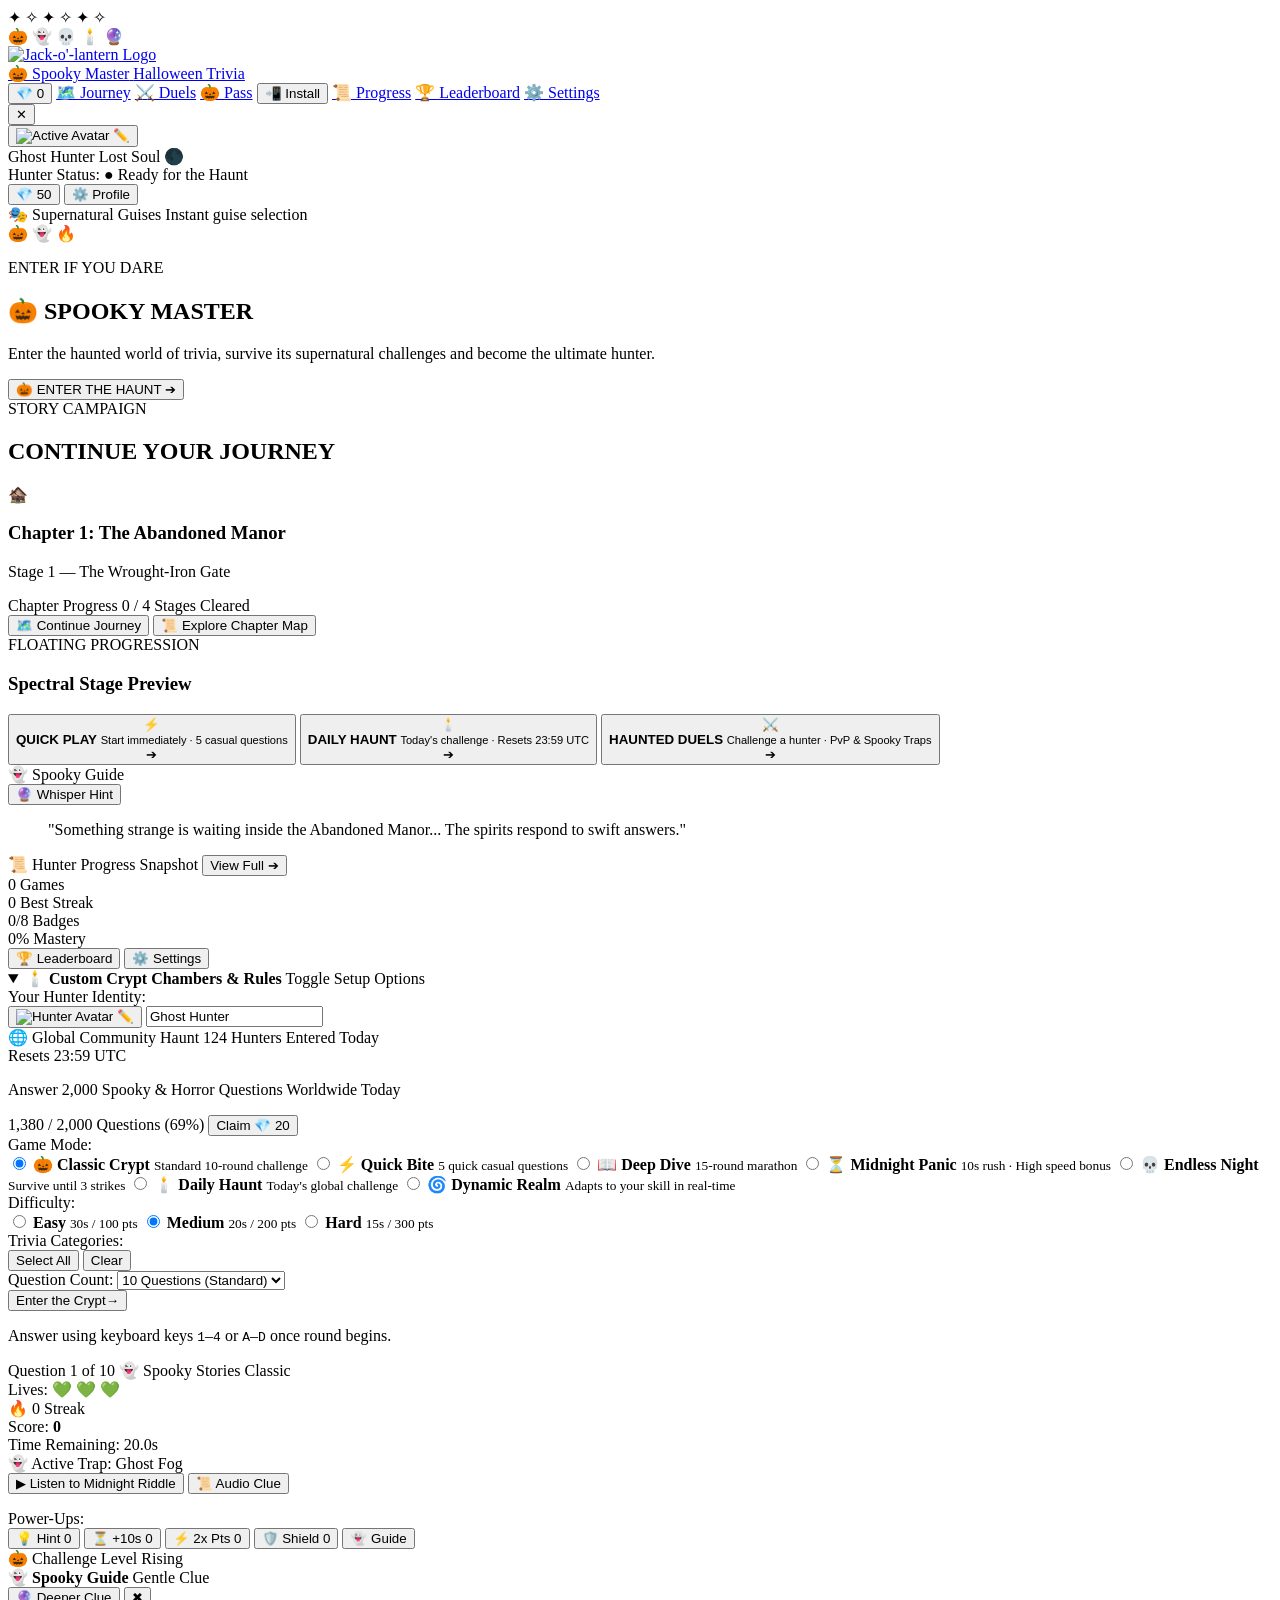
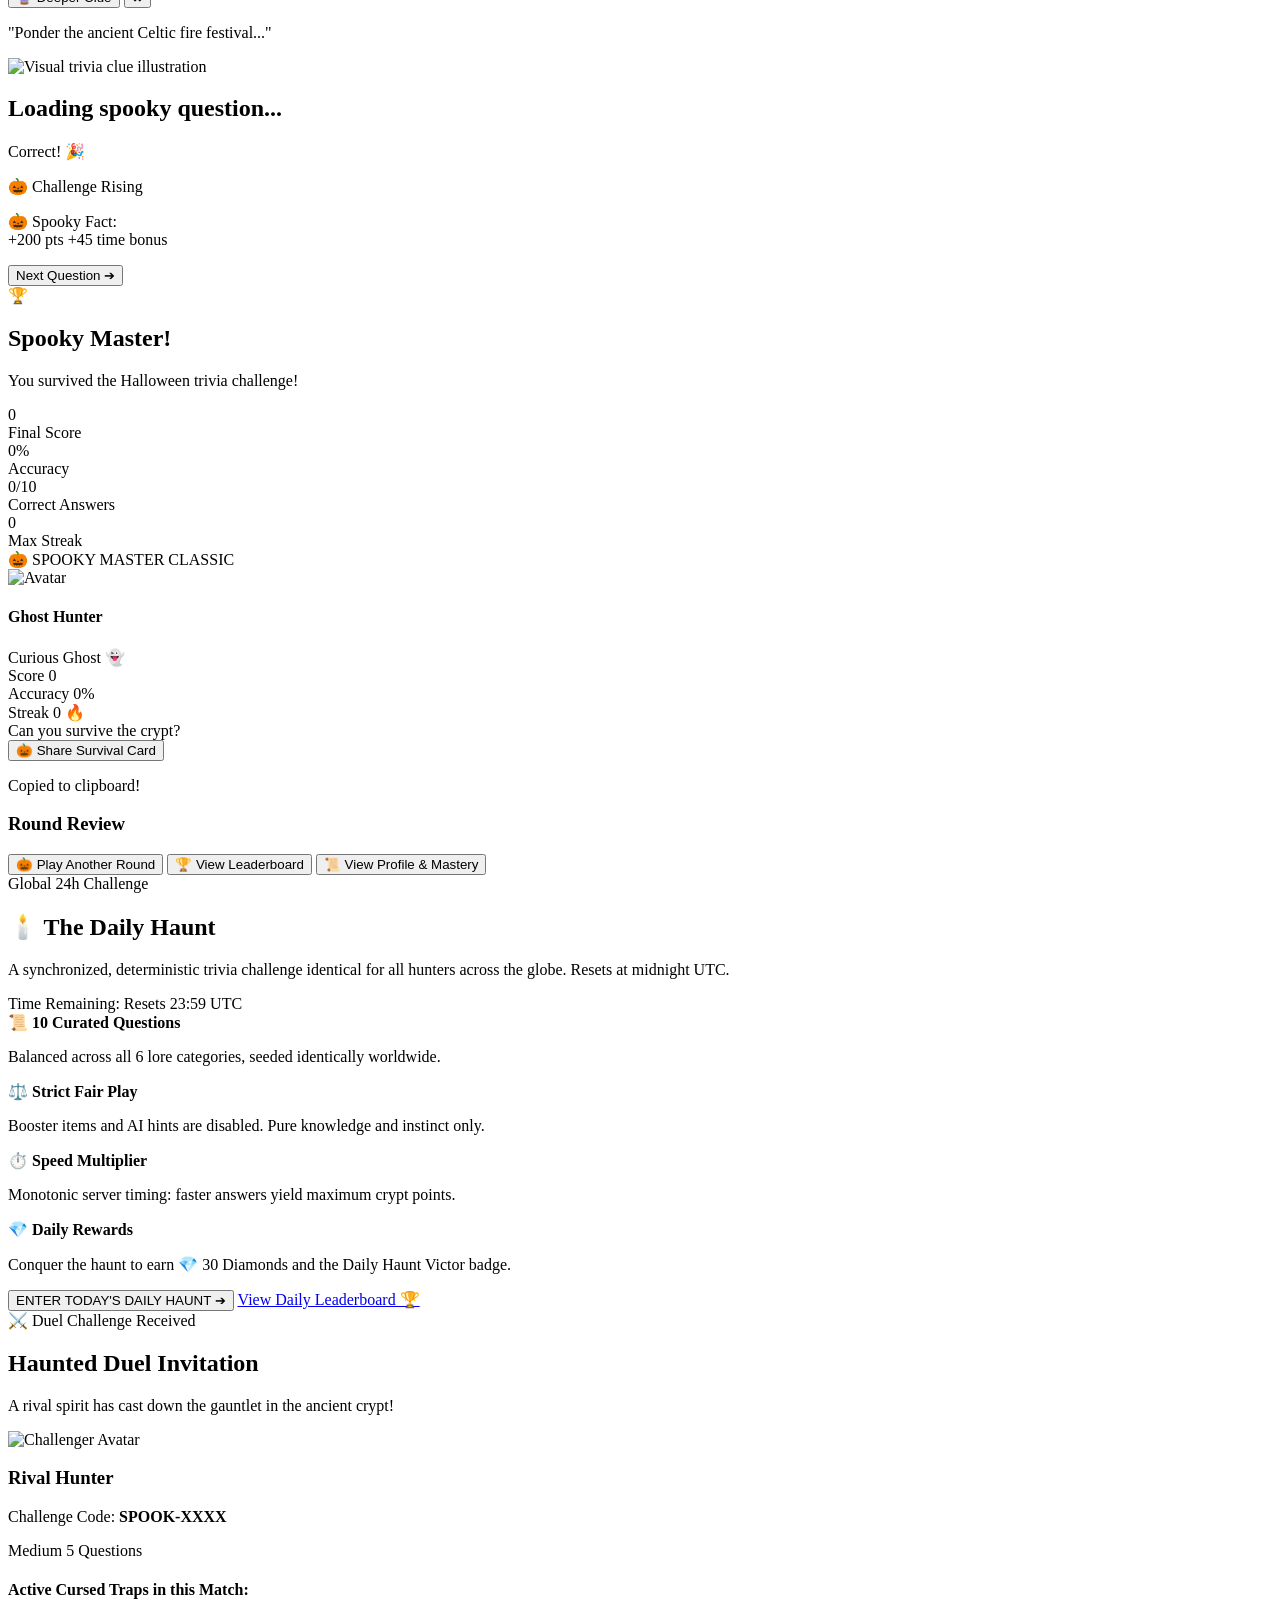
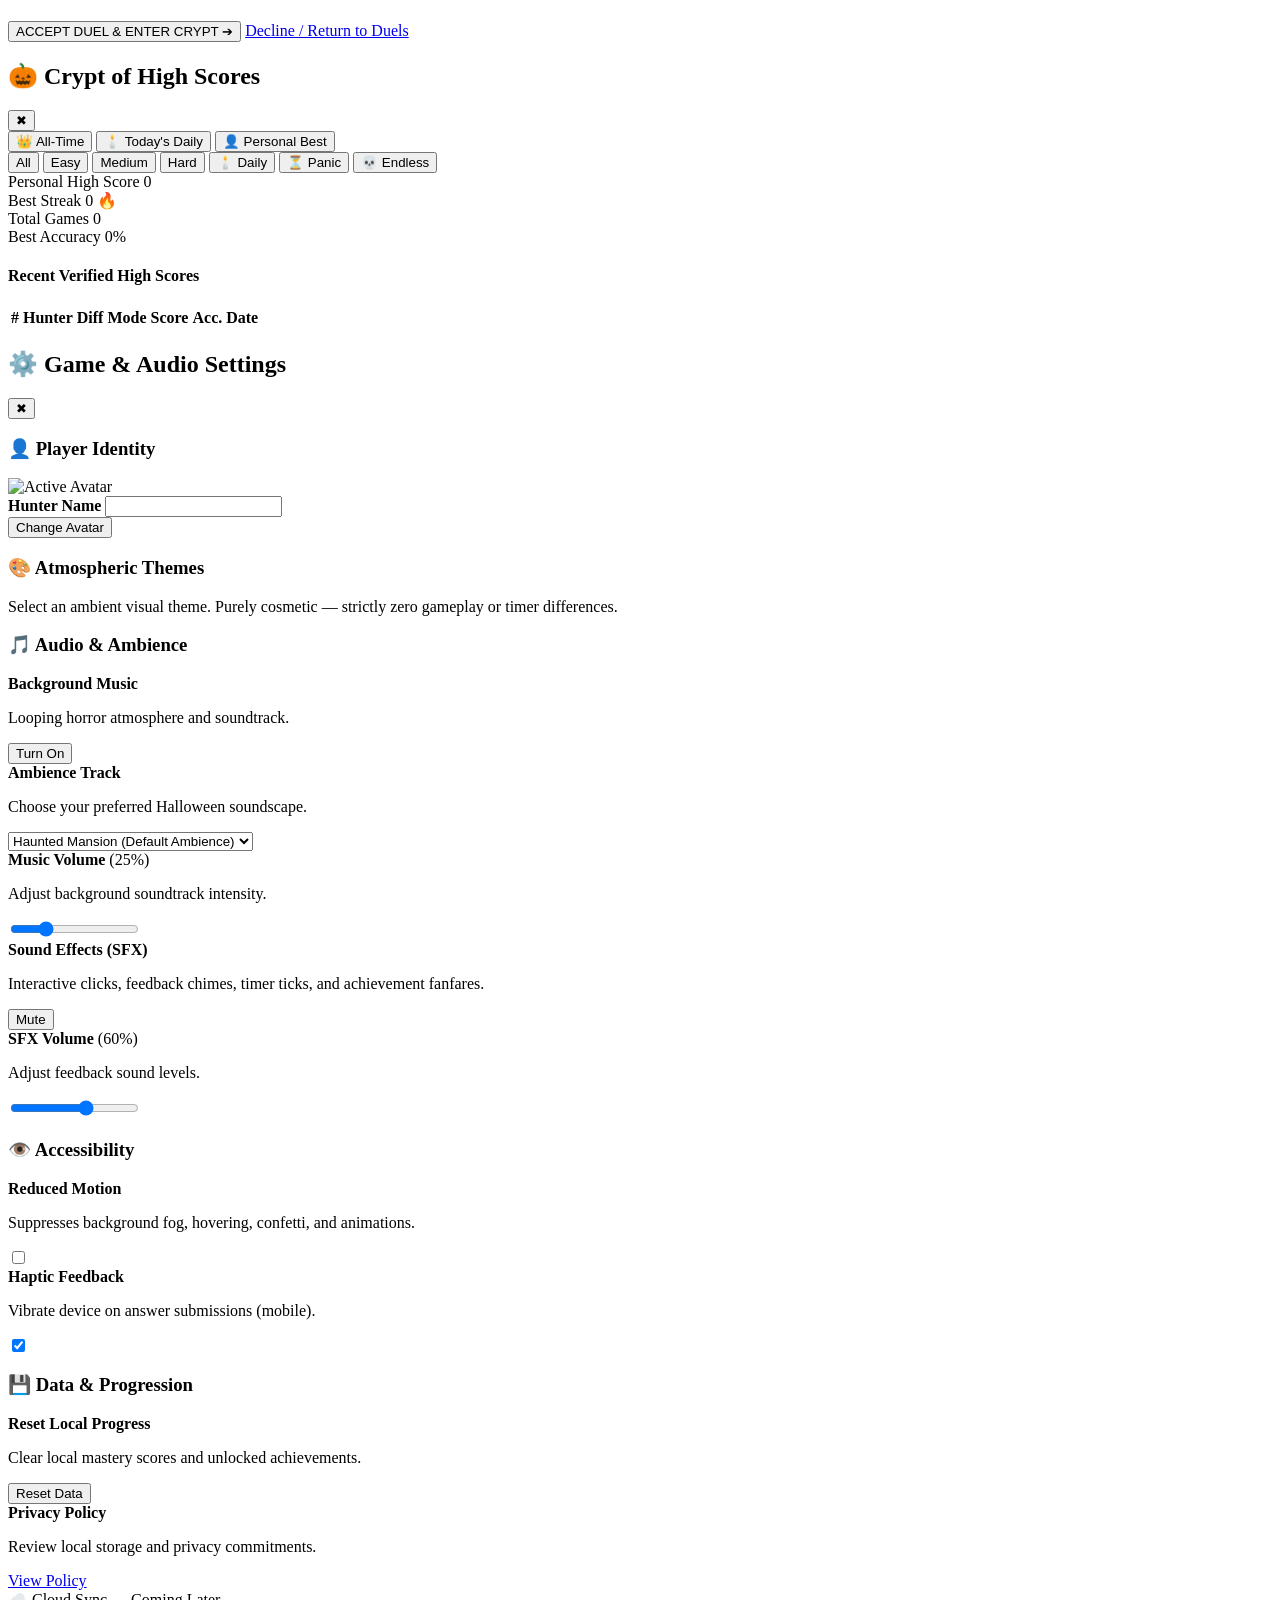
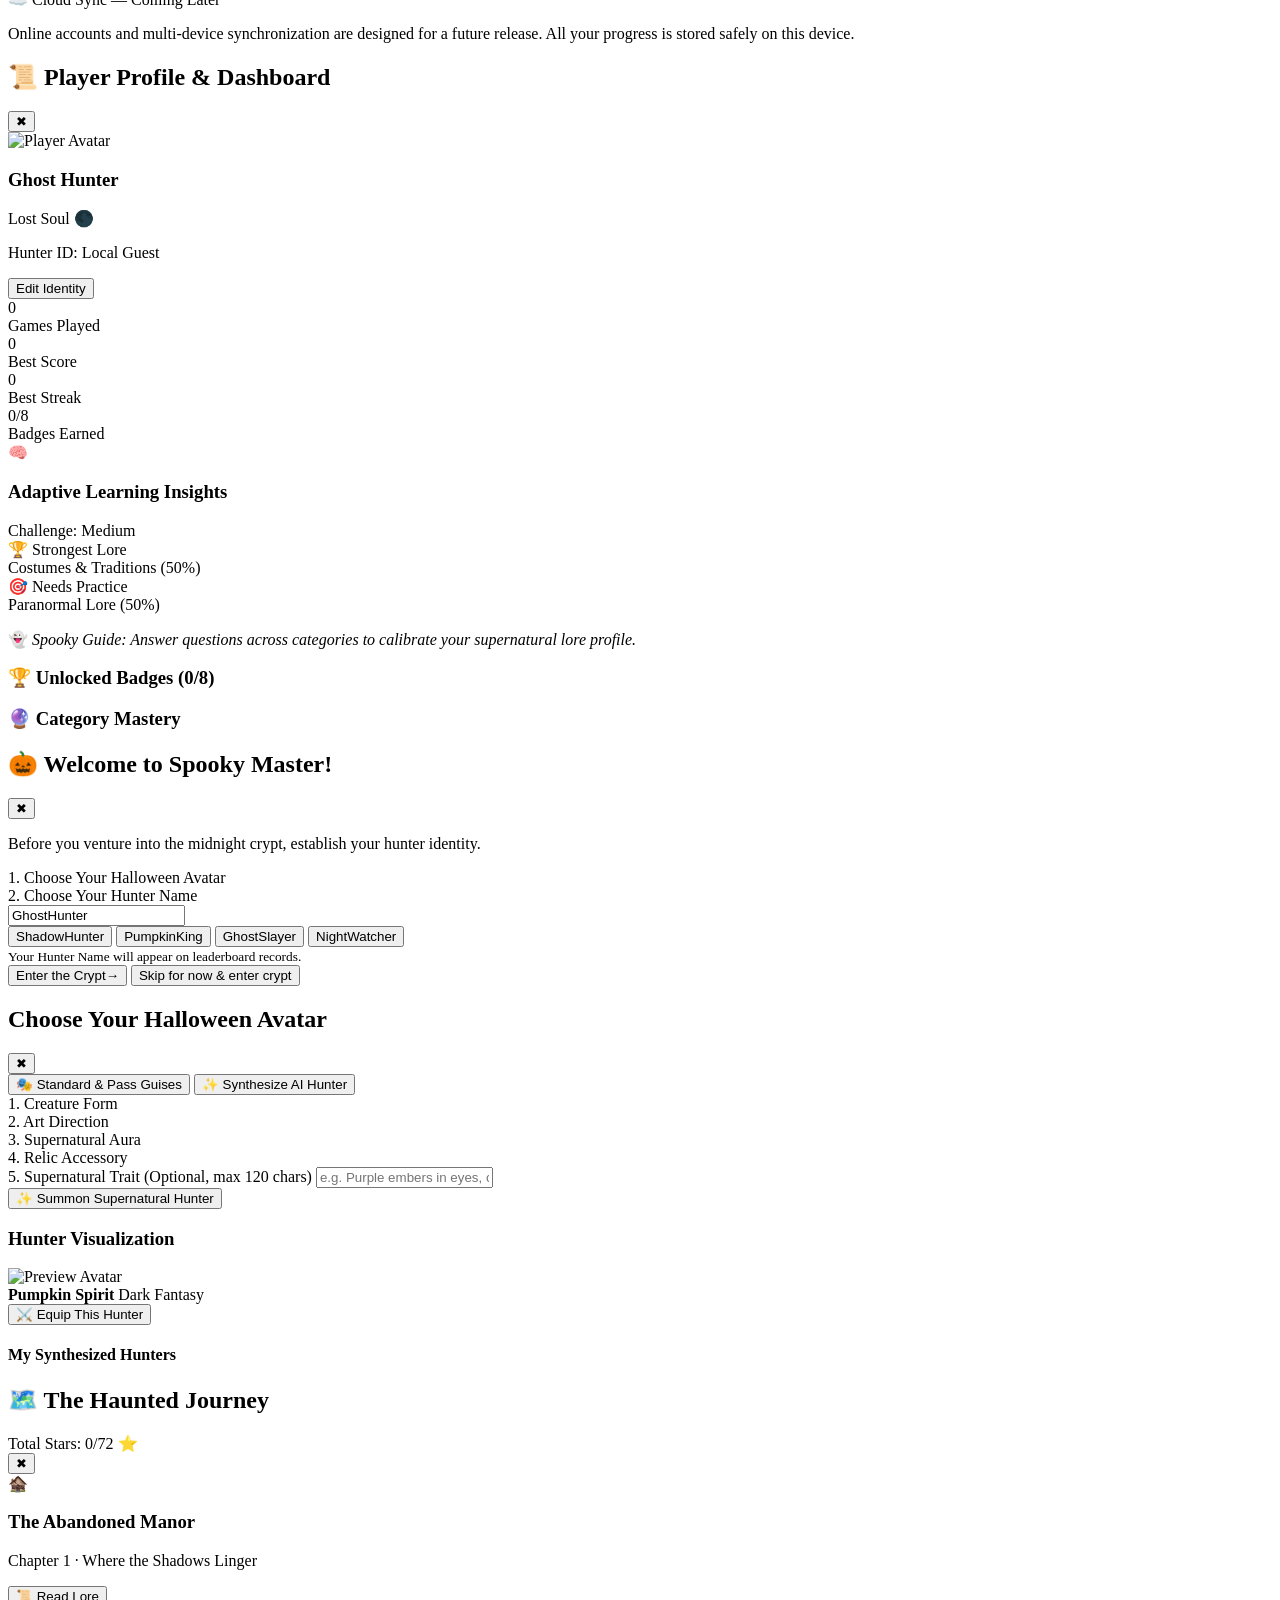
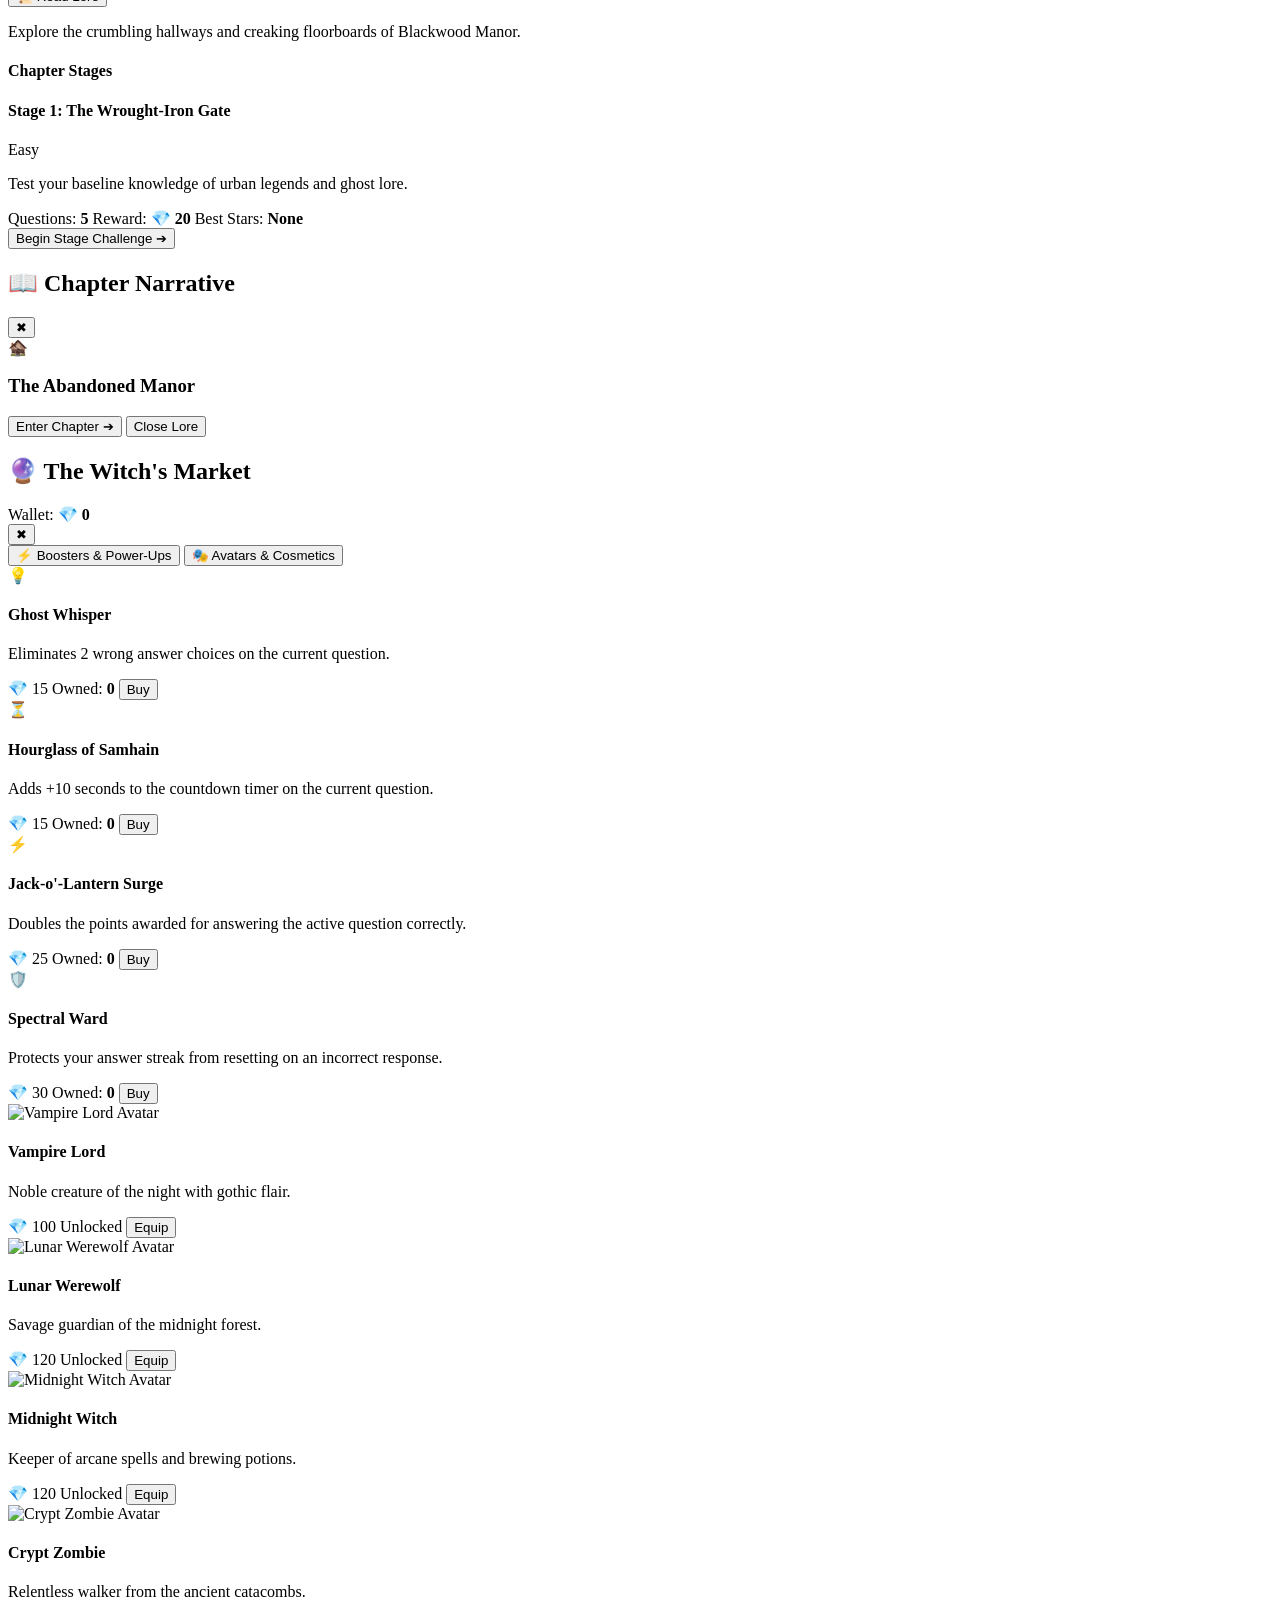
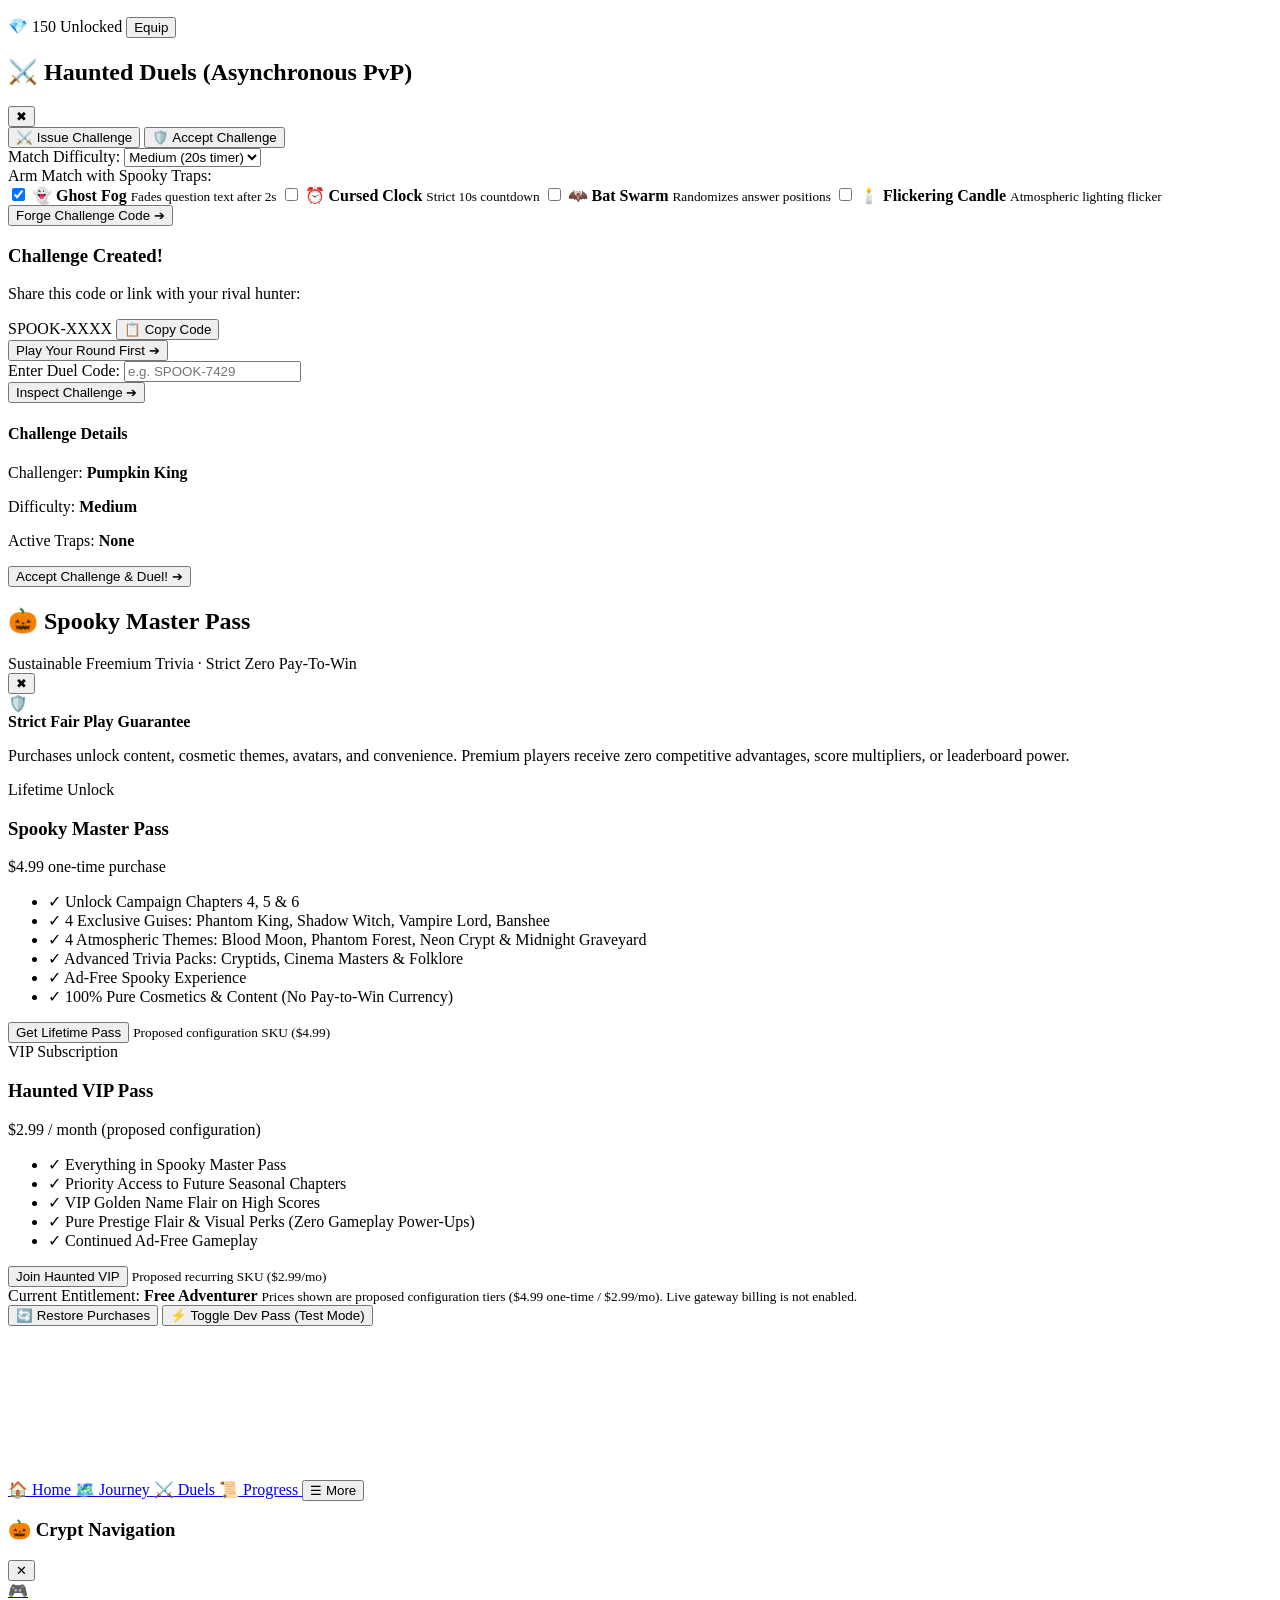
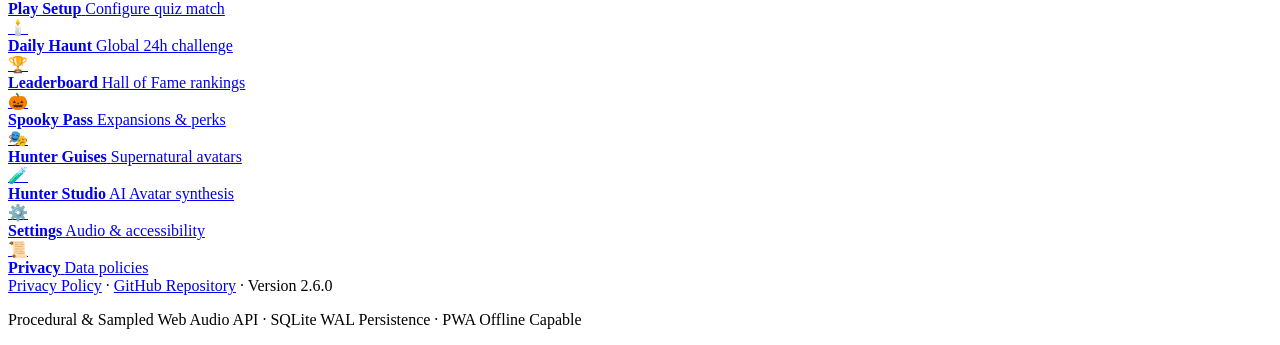
==== src/halloween_quiz/web/templates/index.html @ 7f53392e "feat(ui): add shared multi-page navigation shell and responsive bottom bar" ====
<!DOCTYPE html>
<html lang="en">
<head>
    <meta charset="UTF-8">
    <meta name="viewport" content="width=device-width, initial-scale=1.0">
    <title>Spooky Master 🎃 Halloween Quiz Challenge</title>
    <link rel="icon" href="/static/favicon.svg" type="image/svg+xml">
    <link rel="stylesheet" href="/static/style.css?v=20260924-spooky-master-v2.6.0">
    <link rel="manifest" href="/manifest.json">
    <meta name="theme-color" content="#ff7518">
    <meta name="description" content="Spooky Master - Test your Halloween, horror, and paranormal knowledge with multiple game modes, player profiles, achievements, and instant sound synthesis!">
</head>
<body>
    <!-- Subtle spooky background fog layer & Anti-gravity sky -->
    <div class="fog-wrap" aria-hidden="true">
        <div class="fog-layer fog-one"></div>
        <div class="fog-layer fog-two"></div>
    </div>

    <!-- Supernatural Anti-Gravity Atmospheric Environment (Pointer-events none) -->
    <div class="supernatural-env" aria-hidden="true">
        <div class="supernatural-moon-wrap">
            <div class="supernatural-moon">
                <div class="moon-crater c-1"></div>
                <div class="moon-crater c-2"></div>
                <div class="moon-crater c-3"></div>
            </div>
            <div class="moon-halo"></div>
        </div>
        <div class="haunted-skyline-silhouette"></div>
        <div class="anti-gravity-particles">
            <span class="particle p-1">✦</span>
            <span class="particle p-2">✧</span>
            <span class="particle p-3">✦</span>
            <span class="particle p-4">✧</span>
            <span class="particle p-5">✦</span>
            <span class="particle p-6">✧</span>
        </div>
        <div class="floating-objects">
            <span class="float-item float-item-1" aria-hidden="true">🎃</span>
            <span class="float-item float-item-2" aria-hidden="true">👻</span>
            <span class="float-item float-item-3" aria-hidden="true">💀</span>
            <span class="float-item float-item-4" aria-hidden="true">🕯️</span>
            <span class="float-item float-item-5" aria-hidden="true">🔮</span>
        </div>
    </div>

    <!-- Top Navigation Bar (Simplified) -->
    <header class="top-nav" role="banner">
        <a href="/" class="nav-branding" id="nav-branding-home" role="button" tabindex="0" title="Return to Home Screen" aria-label="Spooky Master Home" data-route="/">
            <img class="brand-mark" src="/static/logo.svg" alt="Jack-o'-lantern Logo" width="36" height="36">
            <div>
                <span class="brand-title">🎃 Spooky Master</span>
                <span class="brand-kicker">Halloween Trivia</span>
            </div>
        </a>
        <nav class="nav-actions" aria-label="Game navigation">
            <button id="btn-market-open" class="nav-btn nav-diamond-pill" title="Open The Witch's Market" aria-label="Diamonds and Market">💎 <span id="header-diamond-count">0</span></button>
            <a href="/journey" id="btn-campaign-nav" class="nav-btn" title="The Haunted Journey Campaign Map" aria-label="Campaign Journey" data-route="/journey">🗺️ Journey</a>
            <a href="/duels" id="btn-duels-nav" class="nav-btn" title="Haunted Duels PvP" aria-label="Haunted Duels" data-route="/duels">⚔️ Duels</a>
            <a href="/pass" id="btn-pass-nav" class="nav-btn nav-pass-pill" title="Spooky Master Pass" aria-label="Spooky Master Pass" data-route="/pass">🎃 Pass</a>
            <button id="btn-pwa-install" class="nav-btn hidden" title="Install Spooky Master App" aria-label="Install App">📲 Install</button>
            <a href="/progress" id="btn-mastery-open" class="nav-btn" title="View Player Profile & Progress" aria-label="View Progress" data-route="/progress">📜 Progress</a>
            <a href="/leaderboard" id="btn-leaderboard-open" class="nav-btn" title="View High Scores" aria-label="View Leaderboard" data-route="/leaderboard">🏆 Leaderboard</a>
            <a href="/settings" id="btn-settings-open" class="nav-btn" title="Settings & Preferences" aria-label="Settings" data-route="/settings">⚙️ Settings</a>
        </nav>
    </header>

    <main class="container" role="main">
        <!-- In-app Notification Banner (Replaces raw alerts) -->
        <div id="app-notice" class="app-notice hidden" role="alert" aria-live="assertive">
            <span id="app-notice-text"></span>
            <button id="btn-notice-dismiss" class="btn-notice-close" aria-label="Dismiss notice">✕</button>
        </div>

        <!-- SCREEN 1: SETUP / HAUNTED GAME LOBBY -->
        <section id="screen-start" class="game-screen active" aria-labelledby="start-title">
            <div class="lobby-wrapper">

                <!-- 1. RETURNING PLAYER IDENTITY BAR -->
                <div class="lobby-identity-banner" id="lobby-identity-banner">
                    <div class="lobby-identity-profile">
                        <button type="button" id="btn-lobby-avatar" class="lobby-avatar-orb" title="Click to customize your hunter avatar" aria-label="Hunter Avatar: Click to customize">
                            <img id="lobby-avatar-img" class="lobby-avatar-img" src="/static/avatars/pumpkin_hunter.svg" alt="Active Avatar" width="56" height="56">
                            <span class="lobby-avatar-float-ring" aria-hidden="true"></span>
                            <span class="lobby-avatar-edit-badge" aria-hidden="true">✏️</span>
                        </button>
                        <div class="lobby-identity-text">
                            <div class="lobby-identity-name-row">
                                <span id="lobby-player-name" class="lobby-hunter-name">Ghost Hunter</span>
                                <span id="lobby-player-tier" class="badge badge-tier">Lost Soul 🌑</span>
                            </div>
                            <span class="lobby-hunter-sub">Hunter Status: <span class="status-online">● Ready for the Haunt</span></span>
                        </div>
                    </div>
                    <div class="lobby-identity-actions">
                        <button type="button" id="lobby-diamonds-pill" class="lobby-diamond-badge" title="The Witch's Market Wallet" aria-label="Diamonds balance: click to open market">
                            💎 <span id="lobby-diamond-count">50</span>
                        </button>
                        <button type="button" id="btn-lobby-edit-profile" class="btn-ghost-sm" title="Edit hunter profile">⚙️ Profile</button>
                    </div>

                    <!-- Mini Floating Avatar Guises Dock -->
                    <div class="lobby-avatar-carousel-wrap">
                        <div class="avatar-carousel-header">
                            <span class="avatar-carousel-title">🎭 Supernatural Guises</span>
                            <span class="avatar-carousel-sub">Instant guise selection</span>
                        </div>
                        <div class="lobby-avatar-carousel" id="lobby-avatar-carousel" role="radiogroup" aria-label="Quick Select Hunter Avatar">
                            <!-- Populated dynamically with 8 spooky avatars -->
                        </div>
                    </div>
                </div>

                <!-- 2. OPENING HERO SECTION -->
                <header class="lobby-hero" id="lobby-hero-entrance">
                    <div class="lobby-floating-emblem" aria-hidden="true">
                        <div class="emblem-orb">
                            <span class="emblem-icon">🎃</span>
                            <span class="emblem-ghost-orbit">👻</span>
                            <span class="emblem-flame-orbit">🔥</span>
                        </div>
                        <div class="orbit-glow-ring ring-one"></div>
                        <div class="orbit-glow-ring ring-two"></div>
                    </div>
                    <p class="lobby-eyebrow">ENTER IF YOU DARE</p>
                    <h1 id="start-title" class="lobby-hero-title">🎃 SPOOKY MASTER</h1>
                    <p class="lobby-hero-subtitle">
                        Enter the haunted world of trivia, survive its supernatural challenges and become the ultimate hunter.
                    </p>
                    <div class="lobby-hero-cta-wrap">
                        <button type="button" id="btn-enter-the-haunt" class="btn-cta btn-enter-haunt" aria-label="Enter the Haunt">
                            <span class="btn-cta-glimmer" aria-hidden="true"></span>
                            <span class="btn-cta-text">🎃 ENTER THE HAUNT</span>
                            <span class="btn-cta-arrow" aria-hidden="true">➔</span>
                        </button>
                    </div>
                </header>

                <!-- 3. MAIN GAME LOBBY CENTERPIECE (2-Column Grid on Desktop, Stack on Mobile) -->
                <div class="lobby-centerpiece-grid">
                    
                    <!-- LEFT COLUMN: THE HAUNTED JOURNEY (CAMPAIGN PROGRESSION & FLOATING MAP) -->
                    <div class="lobby-journey-column">
                        <!-- Continue Journey Card -->
                        <div class="lobby-card lobby-journey-card" id="lobby-journey-card">
                            <div class="lobby-card-header">
                                <span class="lobby-card-badge">STORY CAMPAIGN</span>
                                <h2 id="lobby-journey-heading" class="lobby-card-heading">CONTINUE YOUR JOURNEY</h2>
                            </div>
                            <div class="lobby-journey-details">
                                <div class="journey-ch-icon" id="lobby-journey-icon">🏚️</div>
                                <div class="journey-ch-meta">
                                    <h3 id="lobby-journey-chapter" class="journey-ch-title">Chapter 1: The Abandoned Manor</h3>
                                    <p id="lobby-journey-stage" class="journey-st-title">Stage 1 — The Wrought-Iron Gate</p>
                                </div>
                            </div>
                            <!-- Progress Bar -->
                            <div class="lobby-journey-progress-box">
                                <div class="journey-progress-labels">
                                    <span class="journey-prog-label">Chapter Progress</span>
                                    <span id="lobby-journey-progress-text" class="journey-prog-val">0 / 4 Stages Cleared</span>
                                </div>
                                <div class="journey-track">
                                    <div id="lobby-journey-bar-fill" class="journey-bar-fill" style="width: 0%;"></div>
                                </div>
                            </div>
                            <!-- Action Buttons -->
                            <div class="lobby-journey-actions">
                                <button type="button" id="btn-lobby-continue-journey" class="btn-cta btn-continue-primary" aria-label="Continue Haunted Journey">
                                    <span>🗺️ Continue Journey</span>
                                </button>
                                <button type="button" id="btn-hero-journey" class="btn-secondary btn-explore-map" aria-label="Explore Chapter Map">
                                    <span>📜 Explore Chapter Map</span>
                                </button>
                            </div>
                        </div>

                        <!-- Dynamic Stage Progression Map Preview -->
                        <div class="lobby-card lobby-map-card" id="lobby-map-preview-card">
                            <div class="lobby-card-header">
                                <span class="lobby-card-badge">FLOATING PROGRESSION</span>
                                <h3 class="lobby-card-subheading">Spectral Stage Preview</h3>
                            </div>
                            <div class="floating-stage-map" id="lobby-stage-progression-map" role="list" aria-label="Dynamic Chapter Progression Map">
                                <!-- Populated dynamically with supernatural floating nodes -->
                            </div>
                        </div>
                    </div>

                    <!-- RIGHT COLUMN: QUICK ACTIONS, GAME GUIDE & SNAPSHOT -->
                    <div class="lobby-actions-column">
                        <!-- Quick Action Game Cards -->
                        <div class="lobby-quick-cards-group">
                            <button type="button" id="btn-lobby-quick-play" class="lobby-quick-card card-quick-play" aria-label="Quick Play: 5 fast questions">
                                <span class="quick-icon">⚡</span>
                                <div class="quick-content">
                                    <strong>QUICK PLAY</strong>
                                    <small>Start immediately · 5 casual questions</small>
                                </div>
                                <span class="quick-arrow" aria-hidden="true">➔</span>
                            </button>

                            <button type="button" id="btn-lobby-daily-haunt" class="lobby-quick-card card-daily-haunt" aria-label="Daily Haunt: Today's global challenge">
                                <span class="quick-icon">🕯️</span>
                                <div class="quick-content">
                                    <strong>DAILY HAUNT</strong>
                                    <small>Today's challenge · Resets 23:59 UTC</small>
                                </div>
                                <span class="quick-arrow" aria-hidden="true">➔</span>
                            </button>

                            <button type="button" id="btn-lobby-duels" class="lobby-quick-card card-duels" aria-label="Haunted Duels: Challenge a hunter">
                                <span class="quick-icon">⚔️</span>
                                <div class="quick-content">
                                    <strong>HAUNTED DUELS</strong>
                                    <small>Challenge a hunter · PvP & Spooky Traps</small>
                                </div>
                                <span class="quick-arrow" aria-hidden="true">➔</span>
                            </button>
                        </div>

                        <!-- Atmospheric Spooky Guide -->
                        <div class="lobby-card lobby-guide-card" id="lobby-guide-box">
                            <div class="guide-top-row">
                                <div class="guide-title-box">
                                    <span class="guide-ghost-avatar" aria-hidden="true">👻</span>
                                    <span class="guide-name">Spooky Guide</span>
                                </div>
                                <button type="button" id="btn-guide-next-hint" class="btn-guide-next" title="Whisper another supernatural hint" aria-label="Whisper another supernatural hint">
                                    🔮 Whisper Hint
                                </button>
                            </div>
                            <blockquote class="guide-quote-box">
                                <p id="lobby-guide-quote" class="guide-quote-text">
                                    "Something strange is waiting inside the Abandoned Manor... The spirits respond to swift answers."
                                </p>
                            </blockquote>
                        </div>

                        <!-- Compact Progress Snapshot -->
                        <div class="lobby-card lobby-snapshot-card" id="lobby-progress-snapshot">
                            <div class="snapshot-header">
                                <span class="snapshot-title">📜 Hunter Progress Snapshot</span>
                                <button type="button" id="btn-lobby-progress" class="btn-ghost-sm" aria-label="View complete hunter profile">View Full ➔</button>
                            </div>
                            <div class="snapshot-grid">
                                <div class="snapshot-stat">
                                    <span id="lobby-stat-games" class="stat-num">0</span>
                                    <span class="stat-lbl">Games</span>
                                </div>
                                <div class="snapshot-stat">
                                    <span id="lobby-stat-streak" class="stat-num">0</span>
                                    <span class="stat-lbl">Best Streak</span>
                                </div>
                                <div class="snapshot-stat">
                                    <span id="lobby-stat-badges" class="stat-num">0/8</span>
                                    <span class="stat-lbl">Badges</span>
                                </div>
                                <div class="snapshot-stat">
                                    <span id="lobby-stat-mastery" class="stat-num">0%</span>
                                    <span class="stat-lbl">Mastery</span>
                                </div>
                            </div>
                        </div>

                        <!-- Secondary Navigation Pills -->
                        <div class="lobby-nav-pills">
                            <button type="button" id="btn-lobby-leaderboard" class="lobby-nav-pill">🏆 Leaderboard</button>
                            <button type="button" id="btn-lobby-settings" class="lobby-nav-pill">⚙️ Settings</button>
                        </div>
                    </div>
                </div>

                <!-- 4. CUSTOM CRYPT CHAMBERS & RULES SETUP -->
                <details id="crypt-custom-chamber" class="crypt-custom-chamber" open>
                    <summary class="crypt-custom-summary">
                        <span class="summary-left">
                            <span class="summary-icon" aria-hidden="true">🕯️</span>
                            <strong>Custom Crypt Chambers & Rules</strong>
                        </span>
                        <span class="summary-toggle-pill">Toggle Setup Options</span>
                    </summary>

                    <div class="card setup-card crypt-inner-card">
                        <form id="form-start-quiz" class="setup-form" novalidate>
                            <div class="form-group">
                                <label for="player-name">Your Hunter Identity:</label>
                                <div class="hunter-identity-input-wrap">
                                    <button type="button" id="btn-start-change-avatar" class="btn-avatar-badge" title="Click to change your avatar">
                                        <img id="start-avatar-img" class="hunter-avatar-badge" src="/static/avatars/pumpkin_hunter.svg" alt="Hunter Avatar" width="40" height="40">
                                        <span class="avatar-edit-icon" aria-hidden="true">✏️</span>
                                    </button>
                                    <input type="text" id="player-name" name="player_name" class="stone-input" maxlength="30" value="Ghost Hunter" required placeholder="Carve your spooky nickname" autocomplete="nickname">
                                </div>
                            </div>

                            <!-- Daily Community Haunt Widget -->
                            <div class="community-haunt-widget" id="community-haunt-widget">
                                <div class="community-widget-top">
                                    <div class="community-header-left">
                                        <span class="community-badge-pill">🌐 Global Community Haunt</span>
                                        <span class="community-active-players" id="comm-players-count">124 Hunters Entered Today</span>
                                    </div>
                                    <span class="community-countdown" id="comm-countdown-timer">Resets 23:59 UTC</span>
                                </div>
                                <p class="community-goal-desc" id="comm-goal-title">Answer 2,000 Spooky & Horror Questions Worldwide Today</p>
                                <div class="community-progress-track">
                                    <div id="comm-progress-bar" class="community-progress-fill" style="width: 69%;"></div>
                                </div>
                                <div class="community-widget-bottom">
                                    <span class="community-progress-stats" id="comm-progress-stats">1,380 / 2,000 Questions (69%)</span>
                                    <button type="button" id="btn-claim-community" class="btn-claim-diamonds hidden">Claim 💎 20</button>
                                </div>
                            </div>

                <!-- Game Mode Selection -->
                <div class="form-group">
                    <label id="mode-label">Game Mode:</label>
                    <div class="mode-options" role="radiogroup" aria-labelledby="mode-label">
                        <label class="mode-chip">
                            <input type="radio" name="mode" value="classic" checked>
                            <span class="mode-content">
                                <strong>🎃 Classic Crypt</strong>
                                <small>Standard 10-round challenge</small>
                            </span>
                        </label>
                        <label class="mode-chip">
                            <input type="radio" name="mode" value="quick">
                            <span class="mode-content">
                                <strong>⚡ Quick Bite</strong>
                                <small>5 quick casual questions</small>
                            </span>
                        </label>
                        <label class="mode-chip">
                            <input type="radio" name="mode" value="deep">
                            <span class="mode-content">
                                <strong>📖 Deep Dive</strong>
                                <small>15-round marathon</small>
                            </span>
                        </label>
                        <label class="mode-chip">
                            <input type="radio" name="mode" value="panic">
                            <span class="mode-content">
                                <strong>⏳ Midnight Panic</strong>
                                <small>10s rush · High speed bonus</small>
                            </span>
                        </label>
                        <label class="mode-chip">
                            <input type="radio" name="mode" value="endless">
                            <span class="mode-content">
                                <strong>💀 Endless Night</strong>
                                <small>Survive until 3 strikes</small>
                            </span>
                        </label>
                        <label class="mode-chip">
                            <input type="radio" name="mode" value="daily">
                            <span class="mode-content">
                                <strong>🕯️ Daily Haunt</strong>
                                <small id="daily-badge-countdown">Today's global challenge</small>
                            </span>
                        </label>
                        <label class="mode-chip">
                            <input type="radio" name="mode" value="adaptive">
                            <span class="mode-content">
                                <strong>🌀 Dynamic Realm</strong>
                                <small>Adapts to your skill in real-time</small>
                            </span>
                        </label>
                    </div>
                </div>

                    <!-- Difficulty Selection -->
                    <div class="form-group">
                        <label id="diff-label">Difficulty:</label>
                        <div class="difficulty-options" role="radiogroup" aria-labelledby="diff-label">
                            <label class="diff-chip">
                                <input type="radio" name="difficulty" value="easy">
                                <span class="diff-content">
                                    <strong>Easy</strong>
                                    <small>30s / 100 pts</small>
                                </span>
                            </label>
                            <label class="diff-chip">
                                <input type="radio" name="difficulty" value="medium" checked>
                                <span class="diff-content">
                                    <strong>Medium</strong>
                                    <small>20s / 200 pts</small>
                                </span>
                            </label>
                            <label class="diff-chip">
                                <input type="radio" name="difficulty" value="hard">
                                <span class="diff-content">
                                    <strong>Hard</strong>
                                    <small>15s / 300 pts</small>
                                </span>
                            </label>
                        </div>
                    </div>

                    <!-- Trivia Categories (Pressable Interactive Cards) -->
                    <div class="form-group">
                        <div class="category-header-wrap">
                            <label id="cat-label">Trivia Categories:</label>
                            <div class="cat-quick-actions">
                                <button type="button" id="btn-select-all-cats" class="btn-cat-action btn-select-all" aria-label="Select all trivia categories">Select All</button>
                                <button type="button" id="btn-clear-cats" class="btn-cat-action btn-clear-all" aria-label="Clear all trivia categories">Clear</button>
                            </div>
                        </div>
                        <div id="category-picker" class="category-grid" aria-labelledby="cat-label">
                            <!-- Populated dynamically via JS / server fallback -->
                        </div>
                    </div>

                    <!-- Question Count Selection (Hidden in Quick, Deep, Endless, Daily) -->
                    <div class="form-row" id="wrap-num-questions">
                        <div class="form-group half">
                            <label for="num-questions">Question Count:</label>
                            <select id="num-questions" name="num_questions" class="select-styled">
                                <option value="5">5 Questions</option>
                                <option value="10" selected>10 Questions (Standard)</option>
                                <option value="15">15 Questions</option>
                                <option value="20">20 Questions</option>
                            </select>
                        </div>
                    </div>

                    <button type="submit" id="btn-start" class="btn-cta">
                        <span>Enter the Crypt</span><span aria-hidden="true">→</span>
                    </button>
                    <p class="keyboard-hint">Answer using keyboard keys <kbd>1</kbd>–<kbd>4</kbd> or <kbd>A</kbd>–<kbd>D</kbd> once round begins.</p>
                </form>
                    </div>
                </details>
            </div>
        </section>

        <!-- SCREEN 2: ACTIVE QUIZ -->
        <section id="screen-quiz" class="game-screen" aria-labelledby="question-text">
            <div class="card quiz-card">
                <!-- Status HUD -->
                <div class="quiz-hud">
                    <div class="hud-item progress-indicator">
                        <span id="q-counter">Question 1 of 10</span>
                        <span id="q-category-badge" class="badge">👻 Spooky Stories</span>
                        <span id="q-mode-badge" class="badge badge-mode">Classic</span>
                    </div>

                    <!-- Endless Mode Strikes HUD -->
                    <div id="hud-strikes" class="hud-item strikes-box hidden" title="Strikes Remaining">
                        <span class="strikes-label">Lives:</span>
                        <span id="strike-icons" class="strike-icons" aria-label="3 lives remaining">💚 💚 💚</span>
                    </div>

                    <div class="hud-item streak-box" id="streak-indicator" title="Current streak">
                        <span class="streak-flame" aria-hidden="true">🔥</span>
                        <span id="streak-count">0 Streak</span>
                    </div>

                    <div class="hud-item score-indicator">
                        <span>Score:</span>
                        <strong id="live-score">0</strong>
                    </div>
                </div>

                <!-- Smooth Countdown Bar -->
                <div class="timer-container" aria-live="polite">
                    <div class="timer-info">
                        <span class="timer-label">Time Remaining:</span>
                        <span id="timer-display" class="timer-num">20.0s</span>
                    </div>
                    <div class="progress-track">
                        <div id="timer-bar" class="progress-fill" style="width: 100%;"></div>
                    </div>
                </div>

                <!-- Active Duel Trap Banner -->
                <div id="duel-trap-banner" class="duel-trap-banner hidden" role="status">
                    <span id="duel-trap-icon" class="trap-icon">👻</span>
                    <span id="duel-trap-text">Active Trap: Ghost Fog</span>
                </div>

                <!-- Audio Riddle Synthesizer & Player Panel -->
                <div id="audio-riddle-panel" class="audio-riddle-panel hidden">
                    <div class="audio-wave-visualizer" id="audio-wave-visualizer" aria-hidden="true">
                        <span class="wave-bar"></span><span class="wave-bar"></span>
                        <span class="wave-bar"></span><span class="wave-bar"></span>
                        <span class="wave-bar"></span><span class="wave-bar"></span>
                        <span class="wave-bar"></span><span class="wave-bar"></span>
                    </div>
                    <div class="audio-riddle-controls">
                        <button type="button" id="btn-play-riddle-clip" class="btn-primary btn-play-audio">
                            <span id="riddle-audio-icon">▶</span> <span id="riddle-audio-label">Listen to Midnight Riddle</span>
                        </button>
                        <button type="button" id="btn-toggle-transcript" class="btn-secondary btn-sm" aria-expanded="false">
                            📜 Audio Clue
                        </button>
                    </div>
                    <div id="riddle-accessible-transcript" class="riddle-transcript-box hidden" role="region" aria-label="Accessible audio description">
                        <p id="riddle-transcript-text"></p>
                    </div>
                </div>

                <!-- In-Game Booster Power-Ups HUD -->
                <div class="booster-hud-bar" id="booster-hud-bar" role="toolbar" aria-label="Booster power-ups">
                    <span class="booster-hud-label">Power-Ups:</span>
                    <div class="booster-buttons">
                        <button type="button" id="booster-hint" class="btn-booster" title="Eliminate 2 incorrect choices" aria-label="Use Hint Booster">
                            <span class="booster-icon">💡</span>
                            <span class="booster-name">Hint</span>
                            <span class="booster-badge" id="count-booster-hint">0</span>
                        </button>
                        <button type="button" id="booster-time" class="btn-booster" title="+10s countdown extension" aria-label="Use Time Extension Booster">
                            <span class="booster-icon">⏳</span>
                            <span class="booster-name">+10s</span>
                            <span class="booster-badge" id="count-booster-time">0</span>
                        </button>
                        <button type="button" id="booster-double" class="btn-booster" title="Double points for this question" aria-label="Use Double Points Booster">
                            <span class="booster-icon">⚡</span>
                            <span class="booster-name">2x Pts</span>
                            <span class="booster-badge" id="count-booster-double">0</span>
                        </button>
                        <button type="button" id="booster-shield" class="btn-booster" title="Protect streak against one wrong answer" aria-label="Use Spooky Shield Booster">
                            <span class="booster-icon">🛡️</span>
                            <span class="booster-name">Shield</span>
                            <span class="booster-badge" id="count-booster-shield">0</span>
                        </button>
                        <button type="button" id="btn-ask-spooky-guide" class="btn-booster btn-booster-guide" title="Whisper Spooky Guide for an intelligent hint" aria-label="Ask Spooky Guide for Hint">
                            <span class="booster-icon">👻</span>
                            <span class="booster-name">Guide</span>
                        </button>
                    </div>
                </div>

                <!-- Dynamic Adaptive Challenge Level Banner -->
                <div id="adaptive-challenge-banner" class="adaptive-challenge-banner hidden" role="status" aria-live="polite">
                    <span id="adaptive-banner-icon" class="adaptive-banner-icon">🎃</span>
                    <span id="adaptive-banner-text" class="adaptive-banner-text">Challenge Level Rising</span>
                </div>

                <!-- Conversational Spooky Guide Hint Bubble -->
                <div class="spooky-guide-hint-bubble hidden" id="quiz-spooky-guide-box" role="region" aria-label="Spooky Guide Hint">
                    <div class="guide-bubble-header">
                        <div class="guide-bubble-title">
                            <span class="guide-ghost-avatar" aria-hidden="true">👻</span>
                            <strong id="quiz-guide-character-name">Spooky Guide</strong>
                            <span class="badge" id="quiz-guide-level-badge">Gentle Clue</span>
                        </div>
                        <div class="guide-bubble-actions">
                            <button type="button" id="btn-quiz-guide-deeper" class="btn-ghost-sm" title="Ask for a stronger clue">
                                🔮 Deeper Clue
                            </button>
                            <button type="button" id="btn-close-guide-bubble" class="btn-ghost-sm" aria-label="Close hint">✖</button>
                        </div>
                    </div>
                    <p class="guide-bubble-text" id="quiz-guide-hint-text">
                        "Ponder the ancient Celtic fire festival..."
                    </p>
                </div>

                <!-- Question Text -->
                <div class="question-body">
                    <!-- Multimedia Trivia Container (Silhouettes & Visual Clues) -->
                    <div id="quiz-media-container" class="quiz-media-container hidden">
                        <img id="quiz-media-img" class="quiz-media-img" src="" alt="Visual trivia clue illustration">
                        <p id="quiz-media-caption" class="quiz-media-caption hidden"></p>
                    </div>
                    <h2 id="question-text" class="question-title">Loading spooky question...</h2>
                </div>

                <!-- Answer Options (Keys 1-4, A-D) -->
                <div id="options-grid" class="options-container" role="radiogroup" aria-label="Trivia answers">
                    <!-- Option buttons populated by JS -->
                </div>

                <!-- Explanation & Feedback Panel -->
                <div id="feedback-panel" class="feedback-panel hidden" aria-live="assertive">
                    <div id="feedback-status" class="feedback-title">Correct! 🎉</div>
                    <div id="feedback-correct-answer" class="feedback-correct hidden"></div>
                    <p id="feedback-explanation" class="feedback-text"></p>
                    <div id="feedback-adaptive-box" class="feedback-adaptive-box hidden">
                        <span id="feedback-adaptive-badge" class="badge">🎃 Challenge Rising</span>
                        <p id="feedback-adaptive-text" class="feedback-adaptive-text"></p>
                    </div>
                    <div id="feedback-funfact-box" class="feedback-funfact hidden">
                        <span class="funfact-badge">🎃 Spooky Fact:</span>
                        <span id="feedback-funfact"></span>
                    </div>
                    <div class="feedback-breakdown">
                        <span id="feedback-points">+200 pts</span>
                        <span id="feedback-bonus">+45 time bonus</span>
                    </div>
                    <p id="feedback-achievement" class="feedback-achievement hidden"></p>
                    <button id="btn-next-question" class="btn-primary">Next Question ➔</button>
                </div>
            </div>
        </section>

        <!-- SCREEN 3: GAME OVER / SUMMARY -->
        <section id="screen-gameover" class="game-screen" aria-labelledby="summary-title">
            <div class="card summary-card">
                <div class="summary-header">
                    <span class="trophy-emoji" id="summary-badge-icon" aria-hidden="true">🏆</span>
                    <h2 id="summary-title">Spooky Master!</h2>
                    <p id="summary-subtitle" class="subtitle">You survived the Halloween trivia challenge!</p>
                </div>

                <div class="stats-grid">
                    <div class="stat-card">
                        <div class="stat-value" id="stat-final-score">0</div>
                        <div class="stat-label">Final Score</div>
                    </div>
                    <div class="stat-card">
                        <div class="stat-value" id="stat-accuracy">0%</div>
                        <div class="stat-label">Accuracy</div>
                    </div>
                    <div class="stat-card">
                        <div class="stat-value" id="stat-correct">0/10</div>
                        <div class="stat-label">Correct Answers</div>
                    </div>
                    <div class="stat-card">
                        <div class="stat-value" id="stat-max-streak">0</div>
                        <div class="stat-label">Max Streak</div>
                    </div>
                </div>

                <!-- Social Share Card Action -->
                <div class="share-box">
                    <div class="survival-share-card" id="survival-share-card">
                        <div class="share-card-header">
                            <span class="share-card-brand">🎃 SPOOKY MASTER</span>
                            <span class="share-card-mode-badge" id="share-card-mode-badge">CLASSIC</span>
                        </div>
                        <div class="share-card-body">
                            <div class="share-card-avatar-wrap">
                                <img id="share-card-avatar" class="share-card-avatar-img" src="/static/avatars/pumpkin_hunter.svg" alt="Avatar" width="56" height="56">
                            </div>
                            <div class="share-card-info">
                                <h4 id="share-card-hunter-name" class="share-card-hunter">Ghost Hunter</h4>
                                <span id="share-card-tier-badge" class="share-card-tier">Curious Ghost 👻</span>
                            </div>
                        </div>
                        <div class="share-card-stats-grid">
                            <div class="share-card-stat">
                                <span class="share-stat-lbl">Score</span>
                                <span class="share-stat-val" id="share-card-score">0</span>
                            </div>
                            <div class="share-card-stat">
                                <span class="share-stat-lbl">Accuracy</span>
                                <span class="share-stat-val" id="share-card-acc">0%</span>
                            </div>
                            <div class="share-card-stat">
                                <span class="share-stat-lbl">Streak</span>
                                <span class="share-stat-val" id="share-card-streak">0 🔥</span>
                            </div>
                        </div>
                        <div class="share-card-footer">
                            <span class="share-card-callout">Can you survive the crypt?</span>
                        </div>
                    </div>

                    <button id="btn-share-result" class="btn-cta share-btn">
                        <span>🎃 Share Survival Card</span>
                    </button>
                    <p id="share-feedback" class="share-feedback hidden" aria-live="polite">Copied to clipboard!</p>
                </div>

                <!-- Question Review List -->
                <div class="review-section">
                    <h3>Round Review</h3>
                    <div id="review-list" class="review-list"></div>
                </div>

                <div class="summary-actions">
                    <button id="btn-play-again" class="btn-cta">🎃 Play Another Round</button>
                    <button id="btn-view-board-finish" class="btn-secondary">🏆 View Leaderboard</button>
                    <button id="btn-view-mastery-finish" class="btn-secondary">📜 View Profile & Mastery</button>
                </div>
            </div>
        </section>

        <!-- PAGE: DAILY HAUNT -->
        <section id="page-daily-haunt" class="page-view hidden" aria-labelledby="daily-haunt-title">
            <div class="card page-card daily-haunt-page-card">
                <div class="page-card-header">
                    <div class="daily-haunt-title-group">
                        <span class="badge badge-tier">Global 24h Challenge</span>
                        <h2 id="daily-haunt-title">🕯️ The Daily Haunt</h2>
                        <p class="page-subtitle">A synchronized, deterministic trivia challenge identical for all hunters across the globe. Resets at midnight UTC.</p>
                    </div>
                    <div class="daily-countdown-wrap">
                        <span class="countdown-label">Time Remaining:</span>
                        <span id="page-daily-countdown" class="badge badge-warning">Resets 23:59 UTC</span>
                    </div>
                </div>

                <div class="daily-conditions-grid">
                    <div class="condition-box">
                        <span class="condition-icon">📜</span>
                        <strong>10 Curated Questions</strong>
                        <p>Balanced across all 6 lore categories, seeded identically worldwide.</p>
                    </div>
                    <div class="condition-box">
                        <span class="condition-icon">⚖️</span>
                        <strong>Strict Fair Play</strong>
                        <p>Booster items and AI hints are disabled. Pure knowledge and instinct only.</p>
                    </div>
                    <div class="condition-box">
                        <span class="condition-icon">⏱️</span>
                        <strong>Speed Multiplier</strong>
                        <p>Monotonic server timing: faster answers yield maximum crypt points.</p>
                    </div>
                    <div class="condition-box">
                        <span class="condition-icon">💎</span>
                        <strong>Daily Rewards</strong>
                        <p>Conquer the haunt to earn 💎 30 Diamonds and the Daily Haunt Victor badge.</p>
                    </div>
                </div>

                <div class="daily-haunt-actions">
                    <button type="button" id="btn-start-daily-haunt-page" class="btn-cta btn-lg">
                        <span>ENTER TODAY'S DAILY HAUNT</span> ➔
                    </button>
                    <a href="/leaderboard" class="btn-secondary" data-route="/leaderboard">View Daily Leaderboard 🏆</a>
                </div>
            </div>
        </section>

        <!-- PAGE: DUEL INVITATION / CHALLENGE ACCEPTANCE -->
        <section id="page-duel-invite" class="page-view hidden" aria-labelledby="duel-invite-title">
            <div class="card page-card duel-invite-page-card">
                <div class="page-card-header">
                    <span class="badge badge-warning">⚔️ Duel Challenge Received</span>
                    <h2 id="duel-invite-title">Haunted Duel Invitation</h2>
                    <p class="page-subtitle">A rival spirit has cast down the gauntlet in the ancient crypt!</p>
                </div>

                <div class="duel-invite-challenger-card" id="duel-invite-challenger-card">
                    <div class="challenger-avatar-wrap">
                        <img id="invite-challenger-avatar" src="/static/avatars/pumpkin_hunter.svg" alt="Challenger Avatar" width="64" height="64">
                    </div>
                    <div class="challenger-info">
                        <h3 id="invite-challenger-name">Rival Hunter</h3>
                        <p>Challenge Code: <strong id="invite-duel-code-display">SPOOK-XXXX</strong></p>
                        <div class="invite-meta-pills">
                            <span class="badge" id="invite-diff-badge">Medium</span>
                            <span class="badge badge-mode" id="invite-qcount-badge">5 Questions</span>
                        </div>
                    </div>
                </div>

                <div class="duel-traps-preview">
                    <h4>Active Cursed Traps in this Match:</h4>
                    <div id="invite-traps-list" class="traps-chips-list">
                        <!-- Populated dynamically -->
                    </div>
                </div>

                <div class="duel-invite-actions">
                    <button type="button" id="btn-accept-duel-invite" class="btn-cta btn-lg">
                        <span>ACCEPT DUEL & ENTER CRYPT</span> ➔
                    </button>
                    <a href="/duels" class="btn-secondary" data-route="/duels">Decline / Return to Duels</a>
                </div>
            </div>
        </section>

        <!-- MODAL 1: LEADERBOARD -->
        <div id="modal-leaderboard" class="modal-overlay hidden" role="dialog" aria-modal="true" aria-labelledby="leaderboard-title">
            <div class="modal-card modal-leaderboard-card">
                <div class="modal-header">
                    <h2 id="leaderboard-title">🎃 Crypt of High Scores</h2>
                    <button id="btn-close-modal" class="btn-close" aria-label="Close high scores modal">✖</button>
                </div>

                <!-- Primary View Switcher: All-Time, Today's Daily, Personal Best -->
                <div class="leaderboard-view-tabs" role="tablist" aria-label="Leaderboard views">
                    <button class="lb-view-btn active" data-view="all" role="tab" aria-selected="true">👑 All-Time</button>
                    <button class="lb-view-btn" data-view="daily" role="tab" aria-selected="false">🕯️ Today's Daily</button>
                    <button class="lb-view-btn" data-view="pb" role="tab" aria-selected="false">👤 Personal Best</button>
                </div>

                <!-- Secondary Filter Tabs -->
                <div class="leaderboard-tabs" id="leaderboard-filter-tabs" role="tablist" aria-label="Leaderboard filters">
                    <button class="tab-btn active" data-diff="all" role="tab" aria-selected="true">All</button>
                    <button class="tab-btn" data-diff="easy" role="tab" aria-selected="false">Easy</button>
                    <button class="tab-btn" data-diff="medium" role="tab" aria-selected="false">Medium</button>
                    <button class="tab-btn" data-diff="hard" role="tab" aria-selected="false">Hard</button>
                    <button class="tab-btn tab-mode" data-mode="daily" role="tab" aria-selected="false">🕯️ Daily</button>
                    <button class="tab-btn tab-mode" data-mode="panic" role="tab" aria-selected="false">⏳ Panic</button>
                    <button class="tab-btn tab-mode" data-mode="endless" role="tab" aria-selected="false">💀 Endless</button>
                </div>

                <!-- Personal Best Card Display (Visible when Personal Best view selected) -->
                <div id="leaderboard-pb-container" class="pb-card-display hidden">
                    <div class="pb-grid">
                        <div class="pb-stat-box">
                            <span class="pb-label">Personal High Score</span>
                            <span class="pb-val" id="pb-high-score">0</span>
                        </div>
                        <div class="pb-stat-box">
                            <span class="pb-label">Best Streak</span>
                            <span class="pb-val" id="pb-best-streak">0 🔥</span>
                        </div>
                        <div class="pb-stat-box">
                            <span class="pb-label">Total Games</span>
                            <span class="pb-val" id="pb-total-games">0</span>
                        </div>
                        <div class="pb-stat-box">
                            <span class="pb-label">Best Accuracy</span>
                            <span class="pb-val" id="pb-best-acc">0%</span>
                        </div>
                    </div>
                    <h4 class="pb-recent-title">Recent Verified High Scores</h4>
                </div>

                <div class="table-responsive">
                    <table class="leaderboard-table">
                        <thead>
                            <tr>
                                <th>#</th>
                                <th>Hunter</th>
                                <th>Diff</th>
                                <th>Mode</th>
                                <th>Score</th>
                                <th>Acc.</th>
                                <th>Date</th>
                            </tr>
                        </thead>
                        <tbody id="leaderboard-tbody">
                            <!-- Populated dynamically via JS -->
                        </tbody>
                    </table>
                </div>
            </div>
        </div>

        <!-- MODAL 2: SETTINGS & PREFERENCES -->
        <div id="modal-settings" class="modal-overlay hidden" role="dialog" aria-modal="true" aria-labelledby="settings-title">
            <div class="modal-card modal-settings-card">
                <div class="modal-header">
                    <h2 id="settings-title">⚙️ Game & Audio Settings</h2>
                    <button id="btn-close-settings" class="btn-close" aria-label="Close settings modal">✖</button>
                </div>

                <div class="settings-content">
                    <!-- SECTION 1: PLAYER PROFILE -->
                    <div class="settings-section">
                        <h3 class="settings-sec-title">👤 Player Identity</h3>
                        <div class="setting-profile-row">
                            <img id="settings-avatar-img" class="avatar-display-md" src="/static/avatars/pumpkin_hunter.svg" alt="Active Avatar">
                            <div class="profile-info-col">
                                <label for="settings-player-name"><strong>Hunter Name</strong></label>
                                <input type="text" id="settings-player-name" maxlength="30" class="input-styled-sm" autocomplete="nickname">
                            </div>
                            <button type="button" id="btn-settings-change-avatar" class="btn-secondary btn-sm">Change Avatar</button>
                        </div>
                    </div>

                    <!-- SECTION 1B: COSMETIC THEMES -->
                    <div class="settings-section">
                        <h3 class="settings-sec-title">🎨 Atmospheric Themes</h3>
                        <p class="setting-desc">Select an ambient visual theme. Purely cosmetic — strictly zero gameplay or timer differences.</p>
                        <div class="themes-grid" id="settings-themes-grid">
                            <!-- Populated dynamically via JS -->
                        </div>
                    </div>

                    <!-- SECTION 2: AUDIO -->
                    <div class="settings-section">
                        <h3 class="settings-sec-title">🎵 Audio & Ambience</h3>

                        <div class="setting-row">
                            <div>
                                <strong>Background Music</strong>
                                <p class="setting-desc">Looping horror atmosphere and soundtrack.</p>
                            </div>
                            <button id="modal-btn-bgm-toggle" class="btn-secondary btn-sm">Turn On</button>
                        </div>

                        <div class="setting-row">
                            <div>
                                <label for="setting-music-track"><strong>Ambience Track</strong></label>
                                <p class="setting-desc">Choose your preferred Halloween soundscape.</p>
                            </div>
                            <select id="setting-music-track" class="select-styled-sm">
                                <option value="haunted_mansion">Haunted Mansion (Default Ambience)</option>
                                <option value="silent">Silent / No Music</option>
                            </select>
                        </div>

                        <div class="setting-row">
                            <div>
                                <label for="modal-music-slider"><strong>Music Volume</strong> (<span id="music-vol-val">25%</span>)</label>
                                <p class="setting-desc">Adjust background soundtrack intensity.</p>
                            </div>
                            <input type="range" id="modal-music-slider" min="0" max="1" step="0.01" value="0.25" aria-label="Music volume">
                        </div>

                        <div class="setting-row">
                            <div>
                                <strong>Sound Effects (SFX)</strong>
                                <p class="setting-desc">Interactive clicks, feedback chimes, timer ticks, and achievement fanfares.</p>
                            </div>
                            <button id="modal-btn-sound-toggle" class="btn-secondary btn-sm">Mute</button>
                        </div>

                        <div class="setting-row">
                            <div>
                                <label for="modal-sfx-slider"><strong>SFX Volume</strong> (<span id="sfx-vol-val">60%</span>)</label>
                                <p class="setting-desc">Adjust feedback sound levels.</p>
                            </div>
                            <input type="range" id="modal-sfx-slider" min="0" max="1" step="0.01" value="0.60" aria-label="SFX volume">
                        </div>
                    </div>

                    <!-- SECTION 3: ACCESSIBILITY -->
                    <div class="settings-section">
                        <h3 class="settings-sec-title">👁️ Accessibility</h3>
                        <div class="setting-row">
                            <div>
                                <label for="setting-reduced-motion"><strong>Reduced Motion</strong></label>
                                <p class="setting-desc">Suppresses background fog, hovering, confetti, and animations.</p>
                            </div>
                            <input type="checkbox" id="setting-reduced-motion" class="toggle-styled">
                        </div>

                        <div class="setting-row">
                            <div>
                                <label for="setting-vibration"><strong>Haptic Feedback</strong></label>
                                <p class="setting-desc">Vibrate device on answer submissions (mobile).</p>
                            </div>
                            <input type="checkbox" id="setting-vibration" class="toggle-styled" checked>
                        </div>
                    </div>

                    <!-- SECTION 4: DATA & PRIVACY -->
                    <div class="settings-section">
                        <h3 class="settings-sec-title">💾 Data & Progression</h3>
                        <div class="setting-row">
                            <div>
                                <strong>Reset Local Progress</strong>
                                <p class="setting-desc">Clear local mastery scores and unlocked achievements.</p>
                            </div>
                            <button type="button" id="btn-reset-progress" class="btn-secondary btn-sm btn-danger-outline">Reset Data</button>
                        </div>
                        <div class="setting-row">
                            <div>
                                <strong>Privacy Policy</strong>
                                <p class="setting-desc">Review local storage and privacy commitments.</p>
                            </div>
                            <a href="/privacy" class="btn-secondary btn-sm" target="_blank" rel="noopener noreferrer">View Policy</a>
                        </div>
                    </div>

                    <!-- SECTION 5: FUTURE CLOUD SYNC -->
                    <div class="settings-section settings-future-box">
                        <div class="future-badge">☁️ Cloud Sync — Coming Later</div>
                        <p class="future-text">Online accounts and multi-device synchronization are designed for a future release. All your progress is stored safely on this device.</p>
                    </div>
                </div>
            </div>
        </div>

        <!-- MODAL 3: PLAYER PROFILE & PROGRESS DASHBOARD -->
        <div id="modal-mastery" class="modal-overlay hidden" role="dialog" aria-modal="true" aria-labelledby="mastery-title">
            <div class="modal-card modal-mastery-card">
                <div class="modal-header">
                    <h2 id="mastery-title">📜 Player Profile & Dashboard</h2>
                    <button id="btn-close-mastery" class="btn-close" aria-label="Close progression modal">✖</button>
                </div>

                <div class="mastery-content">
                    <!-- PROFILE HERO BANNER -->
                    <div class="profile-hero-card">
                        <img id="dashboard-avatar-img" class="dashboard-avatar" src="/static/avatars/pumpkin_hunter.svg" alt="Player Avatar">
                        <div class="dashboard-hero-info">
                            <div class="dashboard-title-row">
                                <h3 id="dashboard-player-name" class="dashboard-hunter-name">Ghost Hunter</h3>
                                <span id="dashboard-tier-badge" class="badge badge-tier">Lost Soul 🌑</span>
                            </div>
                            <p class="dashboard-player-id">Hunter ID: <span id="dashboard-player-id-text">Local Guest</span></p>
                        </div>
                        <button type="button" id="btn-dashboard-edit-profile" class="btn-secondary btn-sm">Edit Identity</button>
                    </div>

                    <!-- STAT SUMMARY CARDS -->
                    <div class="dashboard-stats-grid">
                        <div class="stat-card">
                            <div class="stat-value" id="dash-stat-games">0</div>
                            <div class="stat-label">Games Played</div>
                        </div>
                        <div class="stat-card">
                            <div class="stat-value" id="dash-stat-best-score">0</div>
                            <div class="stat-label">Best Score</div>
                        </div>
                        <div class="stat-card">
                            <div class="stat-value" id="dash-stat-best-streak">0</div>
                            <div class="stat-label">Best Streak</div>
                        </div>
                        <div class="stat-card">
                            <div class="stat-value" id="dash-stat-badges">0/8</div>
                            <div class="stat-label">Badges Earned</div>
                        </div>
                    </div>

                    <!-- AI LEARNING INTELLIGENCE INSIGHTS -->
                    <section class="ai-learning-dashboard-card" id="ai-learning-card">
                        <div class="ai-dash-header">
                            <span class="ai-sparkle-icon" aria-hidden="true">🧠</span>
                            <h3>Adaptive Learning Insights</h3>
                            <span class="badge badge-tier" id="ai-dash-challenge-level">Challenge: Medium</span>
                        </div>
                        <div class="ai-dash-grid">
                            <div class="ai-insight-box insight-strong">
                                <span class="ai-box-label">🏆 Strongest Lore</span>
                                <div class="ai-box-value" id="ai-strongest-val">Costumes & Traditions (50%)</div>
                            </div>
                            <div class="ai-insight-box insight-practice">
                                <span class="ai-box-label">🎯 Needs Practice</span>
                                <div class="ai-box-value" id="ai-weakest-val">Paranormal Lore (50%)</div>
                            </div>
                        </div>
                        <p class="ai-guidance-text" id="ai-guidance-text">
                            👻 <em>Spooky Guide: Answer questions across categories to calibrate your supernatural lore profile.</em>
                        </p>
                    </section>

                    <!-- ACHIEVEMENTS SECTION -->
                    <section class="achievements-section">
                        <h3>🏆 Unlocked Badges (<span id="badges-unlocked-count">0</span>/8)</h3>
                        <div id="badges-grid" class="badges-grid">
                            <!-- Populated dynamically via JS -->
                        </div>
                    </section>

                    <!-- CATEGORY MASTERY SECTION -->
                    <section class="category-mastery-section">
                        <h3>🔮 Category Mastery</h3>
                        <div id="mastery-grid" class="mastery-grid">
                            <!-- Populated dynamically via JS -->
                        </div>
                    </section>
                </div>
            </div>
        </div>

        <!-- MODAL 4: FIRST-LAUNCH ONBOARDING -->
        <div id="modal-onboarding" class="modal-overlay hidden" role="dialog" aria-modal="true" aria-labelledby="onboarding-title">
            <div class="modal-card modal-onboarding-card">
                <div class="modal-header">
                    <h2 id="onboarding-title">🎃 Welcome to Spooky Master!</h2>
                    <button id="btn-close-onboarding" class="btn-close" aria-label="Close welcome banner">✖</button>
                </div>
                <div class="onboarding-body">
                    <p class="onboarding-subtitle">Before you venture into the midnight crypt, establish your hunter identity.</p>

                    <div class="onboarding-section">
                        <label id="onboarding-avatar-label" class="section-label">1. Choose Your Halloween Avatar</label>
                        <div class="avatar-picker-grid" role="radiogroup" aria-labelledby="onboarding-avatar-label" id="onboarding-avatar-grid">
                            <!-- Predefined Avatars rendered by JS -->
                        </div>
                    </div>

                    <div class="onboarding-section">
                        <label for="onboarding-hunter-name" class="section-label">2. Choose Your Hunter Name</label>
                        <div class="name-input-wrap">
                            <input type="text" id="onboarding-hunter-name" class="stone-input" maxlength="30" value="GhostHunter" placeholder="Carve your spooky nickname (e.g. ShadowHunter)" autocomplete="nickname">
                            <div class="name-suggestions">
                                <button type="button" class="btn-suggestion">ShadowHunter</button>
                                <button type="button" class="btn-suggestion">PumpkinKing</button>
                                <button type="button" class="btn-suggestion">GhostSlayer</button>
                                <button type="button" class="btn-suggestion">NightWatcher</button>
                            </div>
                        </div>
                        <small class="field-hint">Your Hunter Name will appear on leaderboard records.</small>
                    </div>

                    <div class="onboarding-actions">
                        <button type="button" id="btn-save-onboarding" class="btn-cta btn-full">
                            <span>Enter the Crypt</span><span aria-hidden="true">→</span>
                        </button>
                        <button type="button" id="btn-skip-onboarding" class="btn-skip-subtle">
                            Skip for now & enter crypt
                        </button>
                    </div>
                </div>
            </div>
        </div>

        <!-- MODAL 5: AVATAR SELECTOR (Shared Drawer) -->
        <div id="modal-avatar-picker" class="modal-overlay hidden" role="dialog" aria-modal="true" aria-labelledby="picker-title">
            <div class="modal-card modal-picker-card">
                <div class="modal-header">
                    <h2 id="picker-title">Choose Your Halloween Avatar</h2>
                    <button id="btn-close-avatar-picker" class="btn-close" aria-label="Close avatar selector">✖</button>
                </div>

                <!-- Avatar Mode Tabs -->
                <div class="avatar-tabs-bar" role="tablist">
                    <button type="button" class="avatar-tab-btn active" id="tab-avatar-predefined" role="tab" aria-selected="true">
                        🎭 Standard & Pass Guises
                    </button>
                    <button type="button" class="avatar-tab-btn" id="tab-avatar-generator" role="tab" aria-selected="false">
                        ✨ Synthesize AI Hunter
                    </button>
                </div>

                <!-- Tab 1: Predefined Avatars -->
                <div class="picker-body" id="picker-predefined-body">
                    <div class="avatar-picker-grid" role="radiogroup" id="shared-avatar-grid">
                        <!-- Avatars populated dynamically -->
                    </div>
                </div>

                <!-- Tab 2: AI Hunter Studio -->
                <div class="picker-body hidden" id="picker-generator-body">
                    <div class="hunter-studio-layout">
                        <div class="hunter-controls">
                            <!-- Creature -->
                            <div class="studio-group">
                                <label class="studio-label">1. Creature Form</label>
                                <div class="studio-pills" id="studio-creatures-grid">
                                    <!-- Populated dynamically via JS -->
                                </div>
                            </div>
                            <!-- Style -->
                            <div class="studio-group">
                                <label class="studio-label">2. Art Direction</label>
                                <div class="studio-pills" id="studio-styles-grid">
                                    <!-- Populated dynamically via JS -->
                                </div>
                            </div>
                            <!-- Color -->
                            <div class="studio-group">
                                <label class="studio-label">3. Supernatural Aura</label>
                                <div class="studio-pills" id="studio-colors-grid">
                                    <!-- Populated dynamically via JS -->
                                </div>
                            </div>
                            <!-- Accessory -->
                            <div class="studio-group">
                                <label class="studio-label">4. Relic Accessory</label>
                                <div class="studio-pills" id="studio-accessories-grid">
                                    <!-- Populated dynamically via JS -->
                                </div>
                            </div>
                            <!-- Custom Flair -->
                            <div class="studio-group">
                                <label class="studio-label" for="studio-flair-input">5. Supernatural Trait (Optional, max 120 chars)</label>
                                <input type="text" id="studio-flair-input" class="studio-text-input" placeholder="e.g. Purple embers in eyes, cracked pumpkin helmet" maxlength="120">
                            </div>

                            <button type="button" id="btn-generate-hunter" class="btn-primary btn-generate-hunter">
                                ✨ Summon Supernatural Hunter
                            </button>
                            <div id="studio-status-msg" class="studio-status-text"></div>
                        </div>

                        <!-- Live Preview Card -->
                        <div class="hunter-preview-panel">
                            <h3 class="preview-title">Hunter Visualization</h3>
                            <div class="hunter-preview-frame">
                                <img id="hunter-preview-img" src="/static/avatars/pumpkin_hunter.svg" alt="Preview Avatar" width="140" height="140">
                            </div>
                            <div class="hunter-preview-meta">
                                <strong id="hunter-preview-name">Pumpkin Spirit</strong>
                                <span id="hunter-preview-style" class="badge">Dark Fantasy</span>
                            </div>
                            <button type="button" id="btn-equip-generated-hunter" class="btn-primary btn-sm hidden">
                                ⚔️ Equip This Hunter
                            </button>

                            <!-- Player's Synthesized Hunters Gallery -->
                            <div class="hunter-gallery-section">
                                <h4>My Synthesized Hunters</h4>
                                <div class="hunter-gallery-grid" id="hunter-gallery-grid">
                                    <!-- Populated dynamically -->
                                </div>
                            </div>
                        </div>
                    </div>
                </div>
            </div>
        </div>

        <!-- MODAL 6: THE HAUNTED JOURNEY (CAMPAIGN MAP) -->
        <div id="modal-campaign" class="modal-overlay hidden" role="dialog" aria-modal="true" aria-labelledby="campaign-title">
            <div class="modal-card modal-campaign-card">
                <div class="modal-header">
                    <div class="campaign-header-left">
                        <h2 id="campaign-title">🗺️ The Haunted Journey</h2>
                        <span class="campaign-total-stars">Total Stars: <span id="campaign-stars-count">0</span>/72 ⭐</span>
                    </div>
                    <button id="btn-close-campaign" class="btn-close" aria-label="Close campaign map">✖</button>
                </div>

                <div class="campaign-body">
                    <!-- Chapter Selector Tabs -->
                    <div class="chapter-tabs" role="tablist" aria-label="Campaign chapters" id="campaign-chapter-tabs">
                        <!-- Populated dynamically: Ch 1 to Ch 6 -->
                    </div>

                    <!-- Active Chapter Card -->
                    <div class="chapter-banner" id="active-chapter-banner">
                        <div class="chapter-banner-header">
                            <span class="chapter-icon" id="chapter-icon">🏚️</span>
                            <div class="chapter-banner-text">
                                <h3 id="chapter-title" class="chapter-title">The Abandoned Manor</h3>
                                <p id="chapter-subtitle" class="chapter-subtitle">Chapter 1 · Where the Shadows Linger</p>
                            </div>
                            <button type="button" id="btn-read-chapter-story" class="btn-secondary btn-sm">📜 Read Lore</button>
                        </div>
                        <p id="chapter-desc" class="chapter-desc">Explore the crumbling hallways and creaking floorboards of Blackwood Manor.</p>
                    </div>

                    <!-- Stage Progression Trail -->
                    <div class="stages-trail-container">
                        <h4 class="trail-heading">Chapter Stages</h4>
                        <div class="stages-trail" id="stages-trail-list" role="list">
                            <!-- Stage nodes populated dynamically -->
                        </div>
                    </div>

                    <!-- Selected Stage Detail Card -->
                    <div class="stage-detail-panel hidden" id="stage-detail-panel">
                        <div class="stage-detail-header">
                            <h4 id="stage-detail-title">Stage 1: The Wrought-Iron Gate</h4>
                            <span id="stage-detail-diff" class="badge">Easy</span>
                        </div>
                        <p id="stage-detail-desc" class="stage-detail-desc">Test your baseline knowledge of urban legends and ghost lore.</p>
                        <div class="stage-detail-meta">
                            <span>Questions: <strong id="stage-detail-qcount">5</strong></span>
                            <span>Reward: <strong id="stage-detail-reward">💎 20</strong></span>
                            <span>Best Stars: <strong id="stage-detail-stars">None</strong></span>
                        </div>
                        <div class="stage-detail-actions">
                            <button type="button" id="btn-start-stage" class="btn-cta btn-full">
                                <span>Begin Stage Challenge</span> ➔
                            </button>
                        </div>
                    </div>
                </div>
            </div>
        </div>

        <!-- MODAL 7: CHAPTER STORY LORE MODAL -->
        <div id="modal-chapter-story" class="modal-overlay hidden" role="dialog" aria-modal="true" aria-labelledby="story-modal-title">
            <div class="modal-card modal-story-card">
                <div class="modal-header">
                    <h2 id="story-modal-title">📖 Chapter Narrative</h2>
                    <button id="btn-close-story" class="btn-close" aria-label="Close story lore modal">✖</button>
                </div>
                <div class="story-body">
                    <div class="story-emblem" id="story-emblem">🏚️</div>
                    <h3 id="story-chapter-title" class="story-chapter-title">The Abandoned Manor</h3>
                    <div class="story-scroll">
                        <p id="story-text" class="story-parchment-text"></p>
                    </div>
                    <div class="story-actions">
                        <button type="button" id="btn-enter-chapter-from-story" class="btn-cta">
                            <span>Enter Chapter</span> ➔
                        </button>
                        <button type="button" id="btn-close-story-secondary" class="btn-secondary">Close Lore</button>
                    </div>
                </div>
            </div>
        </div>

        <!-- MODAL 8: THE WITCH'S MARKET (SHOP) -->
        <div id="modal-shop" class="modal-overlay hidden" role="dialog" aria-modal="true" aria-labelledby="shop-title">
            <div class="modal-card modal-shop-card">
                <div class="modal-header">
                    <div class="shop-header-left">
                        <h2 id="shop-title">🔮 The Witch's Market</h2>
                        <div class="shop-wallet-pill">
                            <span>Wallet:</span>
                            <strong>💎 <span id="shop-diamond-balance">0</span></strong>
                        </div>
                    </div>
                    <button id="btn-close-shop" class="btn-close" aria-label="Close market modal">✖</button>
                </div>

                <div class="shop-body">
                    <div class="shop-tabs" role="tablist" aria-label="Market categories">
                        <button class="tab-btn active" id="tab-shop-boosters" role="tab" aria-selected="true">⚡ Boosters & Power-Ups</button>
                        <button class="tab-btn" id="tab-shop-cosmetics" role="tab" aria-selected="false">🎭 Avatars & Cosmetics</button>
                    </div>

                    <!-- Boosters Tab Content -->
                    <div id="shop-boosters-panel" class="shop-grid">
                        <!-- Hint Booster -->
                        <div class="shop-item-card" data-booster="hint">
                            <div class="shop-item-icon">💡</div>
                            <h4 class="shop-item-name">Ghost Whisper</h4>
                            <p class="shop-item-desc">Eliminates 2 wrong answer choices on the current question.</p>
                            <div class="shop-item-footer">
                                <span class="shop-price">💎 15</span>
                                <span class="shop-owned">Owned: <strong id="shop-owned-hint">0</strong></span>
                                <button type="button" class="btn-secondary btn-sm btn-buy-booster" data-type="hint" data-price="15">Buy</button>
                            </div>
                        </div>

                        <!-- Time Extension Booster -->
                        <div class="shop-item-card" data-booster="time_extension">
                            <div class="shop-item-icon">⏳</div>
                            <h4 class="shop-item-name">Hourglass of Samhain</h4>
                            <p class="shop-item-desc">Adds +10 seconds to the countdown timer on the current question.</p>
                            <div class="shop-item-footer">
                                <span class="shop-price">💎 15</span>
                                <span class="shop-owned">Owned: <strong id="shop-owned-time">0</strong></span>
                                <button type="button" class="btn-secondary btn-sm btn-buy-booster" data-type="time_extension" data-price="15">Buy</button>
                            </div>
                        </div>

                        <!-- Double Points Booster -->
                        <div class="shop-item-card" data-booster="double_points">
                            <div class="shop-item-icon">⚡</div>
                            <h4 class="shop-item-name">Jack-o'-Lantern Surge</h4>
                            <p class="shop-item-desc">Doubles the points awarded for answering the active question correctly.</p>
                            <div class="shop-item-footer">
                                <span class="shop-price">💎 25</span>
                                <span class="shop-owned">Owned: <strong id="shop-owned-double">0</strong></span>
                                <button type="button" class="btn-secondary btn-sm btn-buy-booster" data-type="double_points" data-price="25">Buy</button>
                            </div>
                        </div>

                        <!-- Shield Booster -->
                        <div class="shop-item-card" data-booster="shield">
                            <div class="shop-item-icon">🛡️</div>
                            <h4 class="shop-item-name">Spectral Ward</h4>
                            <p class="shop-item-desc">Protects your answer streak from resetting on an incorrect response.</p>
                            <div class="shop-item-footer">
                                <span class="shop-price">💎 30</span>
                                <span class="shop-owned">Owned: <strong id="shop-owned-shield">0</strong></span>
                                <button type="button" class="btn-secondary btn-sm btn-buy-booster" data-type="shield" data-price="30">Buy</button>
                            </div>
                        </div>
                    </div>

                    <!-- Cosmetics Tab Content -->
                    <div id="shop-cosmetics-panel" class="shop-grid hidden">
                        <div class="shop-item-card" data-cosmetic="vampire">
                            <img class="shop-item-img" src="/static/avatars/vampire.svg" alt="Vampire Lord Avatar" width="48" height="48">
                            <h4 class="shop-item-name">Vampire Lord</h4>
                            <p class="shop-item-desc">Noble creature of the night with gothic flair.</p>
                            <div class="shop-item-footer">
                                <span class="shop-price">💎 100</span>
                                <span class="shop-owned" id="status-cosmetic-vampire">Unlocked</span>
                                <button type="button" class="btn-secondary btn-sm btn-buy-cosmetic" data-id="vampire" data-price="100">Equip</button>
                            </div>
                        </div>
                        <div class="shop-item-card" data-cosmetic="werewolf">
                            <img class="shop-item-img" src="/static/avatars/werewolf.svg" alt="Lunar Werewolf Avatar" width="48" height="48">
                            <h4 class="shop-item-name">Lunar Werewolf</h4>
                            <p class="shop-item-desc">Savage guardian of the midnight forest.</p>
                            <div class="shop-item-footer">
                                <span class="shop-price">💎 120</span>
                                <span class="shop-owned" id="status-cosmetic-werewolf">Unlocked</span>
                                <button type="button" class="btn-secondary btn-sm btn-buy-cosmetic" data-id="werewolf" data-price="120">Equip</button>
                            </div>
                        </div>
                        <div class="shop-item-card" data-cosmetic="witch">
                            <img class="shop-item-img" src="/static/avatars/witch.svg" alt="Midnight Witch Avatar" width="48" height="48">
                            <h4 class="shop-item-name">Midnight Witch</h4>
                            <p class="shop-item-desc">Keeper of arcane spells and brewing potions.</p>
                            <div class="shop-item-footer">
                                <span class="shop-price">💎 120</span>
                                <span class="shop-owned" id="status-cosmetic-witch">Unlocked</span>
                                <button type="button" class="btn-secondary btn-sm btn-buy-cosmetic" data-id="witch" data-price="120">Equip</button>
                            </div>
                        </div>
                        <div class="shop-item-card" data-cosmetic="zombie">
                            <img class="shop-item-img" src="/static/avatars/zombie.svg" alt="Crypt Zombie Avatar" width="48" height="48">
                            <h4 class="shop-item-name">Crypt Zombie</h4>
                            <p class="shop-item-desc">Relentless walker from the ancient catacombs.</p>
                            <div class="shop-item-footer">
                                <span class="shop-price">💎 150</span>
                                <span class="shop-owned" id="status-cosmetic-zombie">Unlocked</span>
                                <button type="button" class="btn-secondary btn-sm btn-buy-cosmetic" data-id="zombie" data-price="150">Equip</button>
                            </div>
                        </div>
                    </div>
                </div>
            </div>
        </div>

        <!-- MODAL 9: HAUNTED DUELS (PVP) -->
        <div id="modal-duels" class="modal-overlay hidden" role="dialog" aria-modal="true" aria-labelledby="duels-title">
            <div class="modal-card modal-duels-card">
                <div class="modal-header">
                    <h2 id="duels-title">⚔️ Haunted Duels (Asynchronous PvP)</h2>
                    <button id="btn-close-duels" class="btn-close" aria-label="Close duels modal">✖</button>
                </div>

                <div class="duels-body">
                    <div class="duels-tabs" role="tablist" aria-label="Duel actions">
                        <button class="tab-btn active" id="tab-duel-create" role="tab" aria-selected="true">⚔️ Issue Challenge</button>
                        <button class="tab-btn" id="tab-duel-join" role="tab" aria-selected="false">🛡️ Accept Challenge</button>
                    </div>

                    <!-- Create Duel Section -->
                    <div id="duel-create-panel" class="duel-tab-panel">
                        <form id="form-create-duel" novalidate>
                            <div class="form-group">
                                <label for="duel-diff">Match Difficulty:</label>
                                <select id="duel-diff" class="select-styled">
                                    <option value="easy">Easy (30s timer)</option>
                                    <option value="medium" selected>Medium (20s timer)</option>
                                    <option value="hard">Hard (15s timer)</option>
                                </select>
                            </div>

                            <div class="form-group">
                                <label>Arm Match with Spooky Traps:</label>
                                <div class="traps-picker-grid">
                                    <label class="trap-checkbox-card">
                                        <input type="checkbox" name="duel_trap" value="ghost_fog" checked>
                                        <span class="trap-card-content">
                                            <strong>👻 Ghost Fog</strong>
                                            <small>Fades question text after 2s</small>
                                        </span>
                                    </label>
                                    <label class="trap-checkbox-card">
                                        <input type="checkbox" name="duel_trap" value="cursed_clock">
                                        <span class="trap-card-content">
                                            <strong>⏰ Cursed Clock</strong>
                                            <small>Strict 10s countdown</small>
                                        </span>
                                    </label>
                                    <label class="trap-checkbox-card">
                                        <input type="checkbox" name="duel_trap" value="swarm">
                                        <span class="trap-card-content">
                                            <strong>🦇 Bat Swarm</strong>
                                            <small>Randomizes answer positions</small>
                                        </span>
                                    </label>
                                    <label class="trap-checkbox-card">
                                        <input type="checkbox" name="duel_trap" value="flickering_candle">
                                        <span class="trap-card-content">
                                            <strong>🕯️ Flickering Candle</strong>
                                            <small>Atmospheric lighting flicker</small>
                                        </span>
                                    </label>
                                </div>
                            </div>

                            <button type="submit" id="btn-submit-create-duel" class="btn-cta btn-full">
                                <span>Forge Challenge Code</span> ➔
                            </button>
                        </form>

                        <!-- Generated Code Card -->
                        <div id="duel-share-card" class="duel-share-card hidden">
                            <h3>Challenge Created!</h3>
                            <p>Share this code or link with your rival hunter:</p>
                            <div class="duel-code-display">
                                <span id="display-duel-code" class="duel-code-text">SPOOK-XXXX</span>
                                <button type="button" id="btn-copy-duel-code" class="btn-secondary btn-sm">📋 Copy Code</button>
                            </div>
                            <div class="duel-start-action">
                                <button type="button" id="btn-play-created-duel" class="btn-cta btn-full">
                                    <span>Play Your Round First</span> ➔
                                </button>
                            </div>
                        </div>
                    </div>

                    <!-- Join Duel Section -->
                    <div id="duel-join-panel" class="duel-tab-panel hidden">
                        <form id="form-join-duel" novalidate>
                            <div class="form-group">
                                <label for="input-join-duel-code">Enter Duel Code:</label>
                                <input type="text" id="input-join-duel-code" class="stone-input" placeholder="e.g. SPOOK-7429" maxlength="12" uppercase required>
                            </div>
                            <button type="submit" id="btn-lookup-duel" class="btn-cta btn-full">
                                <span>Inspect Challenge</span> ➔
                            </button>
                        </form>

                        <div id="duel-inspect-card" class="duel-inspect-card hidden">
                            <h4>Challenge Details</h4>
                            <p id="duel-inspect-creator">Challenger: <strong>Pumpkin King</strong></p>
                            <p id="duel-inspect-diff">Difficulty: <strong>Medium</strong></p>
                            <p id="duel-inspect-traps">Active Traps: <strong id="duel-inspect-traps-list">None</strong></p>
                            <button type="button" id="btn-accept-and-play-duel" class="btn-cta btn-full">
                                <span>Accept Challenge & Duel!</span> ➔
                            </button>
                        </div>
                    </div>
                </div>
            </div>
        </div>

        <!-- MODAL: SPOOKY MASTER PASS & VIP -->
        <div id="modal-premium" class="modal-overlay hidden" role="dialog" aria-modal="true" aria-labelledby="premium-title">
            <div class="modal-card modal-premium-card">
                <div class="modal-header">
                    <div>
                        <h2 id="premium-title">🎃 Spooky Master Pass</h2>
                        <span class="modal-subtitle">Sustainable Freemium Trivia · Strict Zero Pay-To-Win</span>
                    </div>
                    <button id="btn-close-premium" class="btn-close" aria-label="Close Spooky Master Pass modal">✖</button>
                </div>

                <div class="premium-fairness-banner">
                    <span class="fairness-icon">🛡️</span>
                    <div>
                        <strong>Strict Fair Play Guarantee</strong>
                        <p>Purchases unlock content, cosmetic themes, avatars, and convenience. Premium players receive zero competitive advantages, score multipliers, or leaderboard power.</p>
                    </div>
                </div>

                <div class="premium-catalog-grid">
                    <!-- Option 1: Lifetime Spooky Master Pass -->
                    <div class="premium-card" id="card-product-pass">
                        <div class="premium-card-header">
                            <span class="premium-badge-pill">Lifetime Unlock</span>
                            <h3>Spooky Master Pass</h3>
                            <div class="premium-price-display">
                                <span class="price-val" id="pass-price-val">$4.99</span>
                                <span class="price-type">one-time purchase</span>
                            </div>
                        </div>
                        <ul class="premium-features-list">
                            <li><span class="check-icon">✓</span> Unlock Campaign Chapters 4, 5 & 6</li>
                            <li><span class="check-icon">✓</span> 4 Exclusive Guises: Phantom King, Shadow Witch, Vampire Lord, Banshee</li>
                            <li><span class="check-icon">✓</span> 4 Atmospheric Themes: Blood Moon, Phantom Forest, Neon Crypt & Midnight Graveyard</li>
                            <li><span class="check-icon">✓</span> Advanced Trivia Packs: Cryptids, Cinema Masters & Folklore</li>
                            <li><span class="check-icon">✓</span> Ad-Free Spooky Experience</li>
                            <li><span class="check-icon">✓</span> 100% Pure Cosmetics & Content (No Pay-to-Win Currency)</li>
                        </ul>
                        <div class="premium-card-action">
                            <button type="button" id="btn-purchase-pass" class="btn-cta btn-full">
                                <span>Get Lifetime Pass</span>
                            </button>
                            <small class="card-action-subtext">Proposed configuration SKU ($4.99)</small>
                        </div>
                    </div>

                    <!-- Option 2: Haunted VIP Pass (Subscription) -->
                    <div class="premium-card premium-card-vip" id="card-product-vip">
                        <div class="premium-card-header">
                            <span class="premium-badge-pill vip-pill">VIP Subscription</span>
                            <h3>Haunted VIP Pass</h3>
                            <div class="premium-price-display">
                                <span class="price-val" id="vip-price-val">$2.99</span>
                                <span class="price-type">/ month (proposed configuration)</span>
                            </div>
                        </div>
                        <ul class="premium-features-list">
                            <li><span class="check-icon">✓</span> Everything in Spooky Master Pass</li>
                            <li><span class="check-icon">✓</span> Priority Access to Future Seasonal Chapters</li>
                            <li><span class="check-icon">✓</span> VIP Golden Name Flair on High Scores</li>
                            <li><span class="check-icon">✓</span> Pure Prestige Flair & Visual Perks (Zero Gameplay Power-Ups)</li>
                            <li><span class="check-icon">✓</span> Continued Ad-Free Gameplay</li>
                        </ul>
                        <div class="premium-card-action">
                            <button type="button" id="btn-subscribe-vip" class="btn-cta btn-full btn-vip-cta">
                                <span>Join Haunted VIP</span>
                            </button>
                            <small class="card-action-subtext">Proposed recurring SKU ($2.99/mo)</small>
                        </div>
                    </div>
                </div>

                <!-- Account / Subscription Status & Restore Purchases -->
                <div class="premium-footer-bar">
                    <div class="premium-status-info">
                        <span>Current Entitlement: <strong id="premium-current-tier-text">Free Adventurer</strong></span>
                        <small id="premium-status-note">Prices shown are proposed configuration tiers ($4.99 one-time / $2.99/mo). Live gateway billing is not enabled.</small>
                    </div>
                    <div class="premium-footer-actions">
                        <button type="button" id="btn-restore-purchases" class="btn-secondary btn-sm">🔄 Restore Purchases</button>
                        <!-- Dev Mode Override (Visible only when dev mode is active) -->
                        <button type="button" id="btn-dev-toggle-pass" class="btn-secondary btn-sm hidden">⚡ Toggle Dev Pass (Test Mode)</button>
                    </div>
                </div>
            </div>
        </div>
    </main>

    <!-- Toast container for notifications -->
    <div id="toast-container" class="toast-container" aria-live="polite"></div>

    <!-- Celebration confetti canvas -->
    <canvas id="confetti-canvas"></canvas>

    <!-- Looping horror ambience audio element -->
    <audio id="bgm-audio" loop preload="none">
        <source src="/sounds/spooky-master-main.mp3" type="audio/mpeg">
    </audio>

    <!-- Compact Mobile Bottom Navigation Bar (v2.6.0) -->
    <nav class="mobile-bottom-nav" aria-label="Mobile Navigation">
        <a href="/" class="mobile-nav-item active" data-route="/" aria-current="page" aria-label="Home">
            <span class="mobile-nav-icon">🏠</span>
            <span class="mobile-nav-label">Home</span>
        </a>
        <a href="/journey" class="mobile-nav-item" data-route="/journey" aria-label="Journey">
            <span class="mobile-nav-icon">🗺️</span>
            <span class="mobile-nav-label">Journey</span>
        </a>
        <a href="/duels" class="mobile-nav-item" data-route="/duels" aria-label="Duels">
            <span class="mobile-nav-icon">⚔️</span>
            <span class="mobile-nav-label">Duels</span>
        </a>
        <a href="/progress" class="mobile-nav-item" data-route="/progress" aria-label="Progress">
            <span class="mobile-nav-icon">📜</span>
            <span class="mobile-nav-label">Progress</span>
        </a>
        <button type="button" id="btn-mobile-more" class="mobile-nav-item" aria-haspopup="dialog" aria-expanded="false" aria-label="More Navigation Options">
            <span class="mobile-nav-icon">☰</span>
            <span class="mobile-nav-label">More</span>
        </button>
    </nav>

    <!-- Mobile More Drawer Sheet -->
    <div id="mobile-more-sheet" class="mobile-more-sheet hidden" role="dialog" aria-modal="true" aria-labelledby="mobile-more-title">
        <div class="mobile-more-backdrop" id="mobile-more-backdrop"></div>
        <div class="mobile-more-content">
            <div class="mobile-more-header">
                <h3 id="mobile-more-title">🎃 Crypt Navigation</h3>
                <button type="button" id="btn-close-mobile-more" class="btn-close-sheet" aria-label="Close menu">✕</button>
            </div>
            <div class="mobile-more-grid">
                <a href="/play" class="mobile-more-card" data-route="/play">
                    <span class="more-card-icon">🎮</span>
                    <div>
                        <strong>Play Setup</strong>
                        <span>Configure quiz match</span>
                    </div>
                </a>
                <a href="/daily-haunt" class="mobile-more-card" data-route="/daily-haunt">
                    <span class="more-card-icon">🕯️</span>
                    <div>
                        <strong>Daily Haunt</strong>
                        <span>Global 24h challenge</span>
                    </div>
                </a>
                <a href="/leaderboard" class="mobile-more-card" data-route="/leaderboard">
                    <span class="more-card-icon">🏆</span>
                    <div>
                        <strong>Leaderboard</strong>
                        <span>Hall of Fame rankings</span>
                    </div>
                </a>
                <a href="/pass" class="mobile-more-card" data-route="/pass">
                    <span class="more-card-icon">🎃</span>
                    <div>
                        <strong>Spooky Pass</strong>
                        <span>Expansions & perks</span>
                    </div>
                </a>
                <a href="/hunters" class="mobile-more-card" data-route="/hunters">
                    <span class="more-card-icon">🎭</span>
                    <div>
                        <strong>Hunter Guises</strong>
                        <span>Supernatural avatars</span>
                    </div>
                </a>
                <a href="/hunter-studio" class="mobile-more-card" data-route="/hunter-studio">
                    <span class="more-card-icon">🧪</span>
                    <div>
                        <strong>Hunter Studio</strong>
                        <span>AI Avatar synthesis</span>
                    </div>
                </a>
                <a href="/settings" class="mobile-more-card" data-route="/settings">
                    <span class="more-card-icon">⚙️</span>
                    <div>
                        <strong>Settings</strong>
                        <span>Audio & accessibility</span>
                    </div>
                </a>
                <a href="/privacy" class="mobile-more-card" data-route="/privacy">
                    <span class="more-card-icon">📜</span>
                    <div>
                        <strong>Privacy</strong>
                        <span>Data policies</span>
                    </div>
                </a>
            </div>
        </div>
    </div>

    <footer class="app-footer">
        <div class="footer-links">
            <a href="/privacy">Privacy Policy</a>
            <span>·</span>
            <a href="https://github.com/jamoloto-dev/halloween" target="_blank" rel="noopener noreferrer">GitHub Repository</a>
            <span>·</span>
            <span>Version 2.6.0</span>
        </div>
        <p class="footer-copy">Procedural & Sampled Web Audio API · SQLite WAL Persistence · PWA Offline Capable</p>
    </footer>

    <script>window.__HALLOWEEN_CATEGORY_FALLBACK__ = __CATEGORY_DATA__;</script>
    <script type="module" src="/static/app.js?v=20260924-spooky-master-v2.6.0"></script>
</body>
</html>
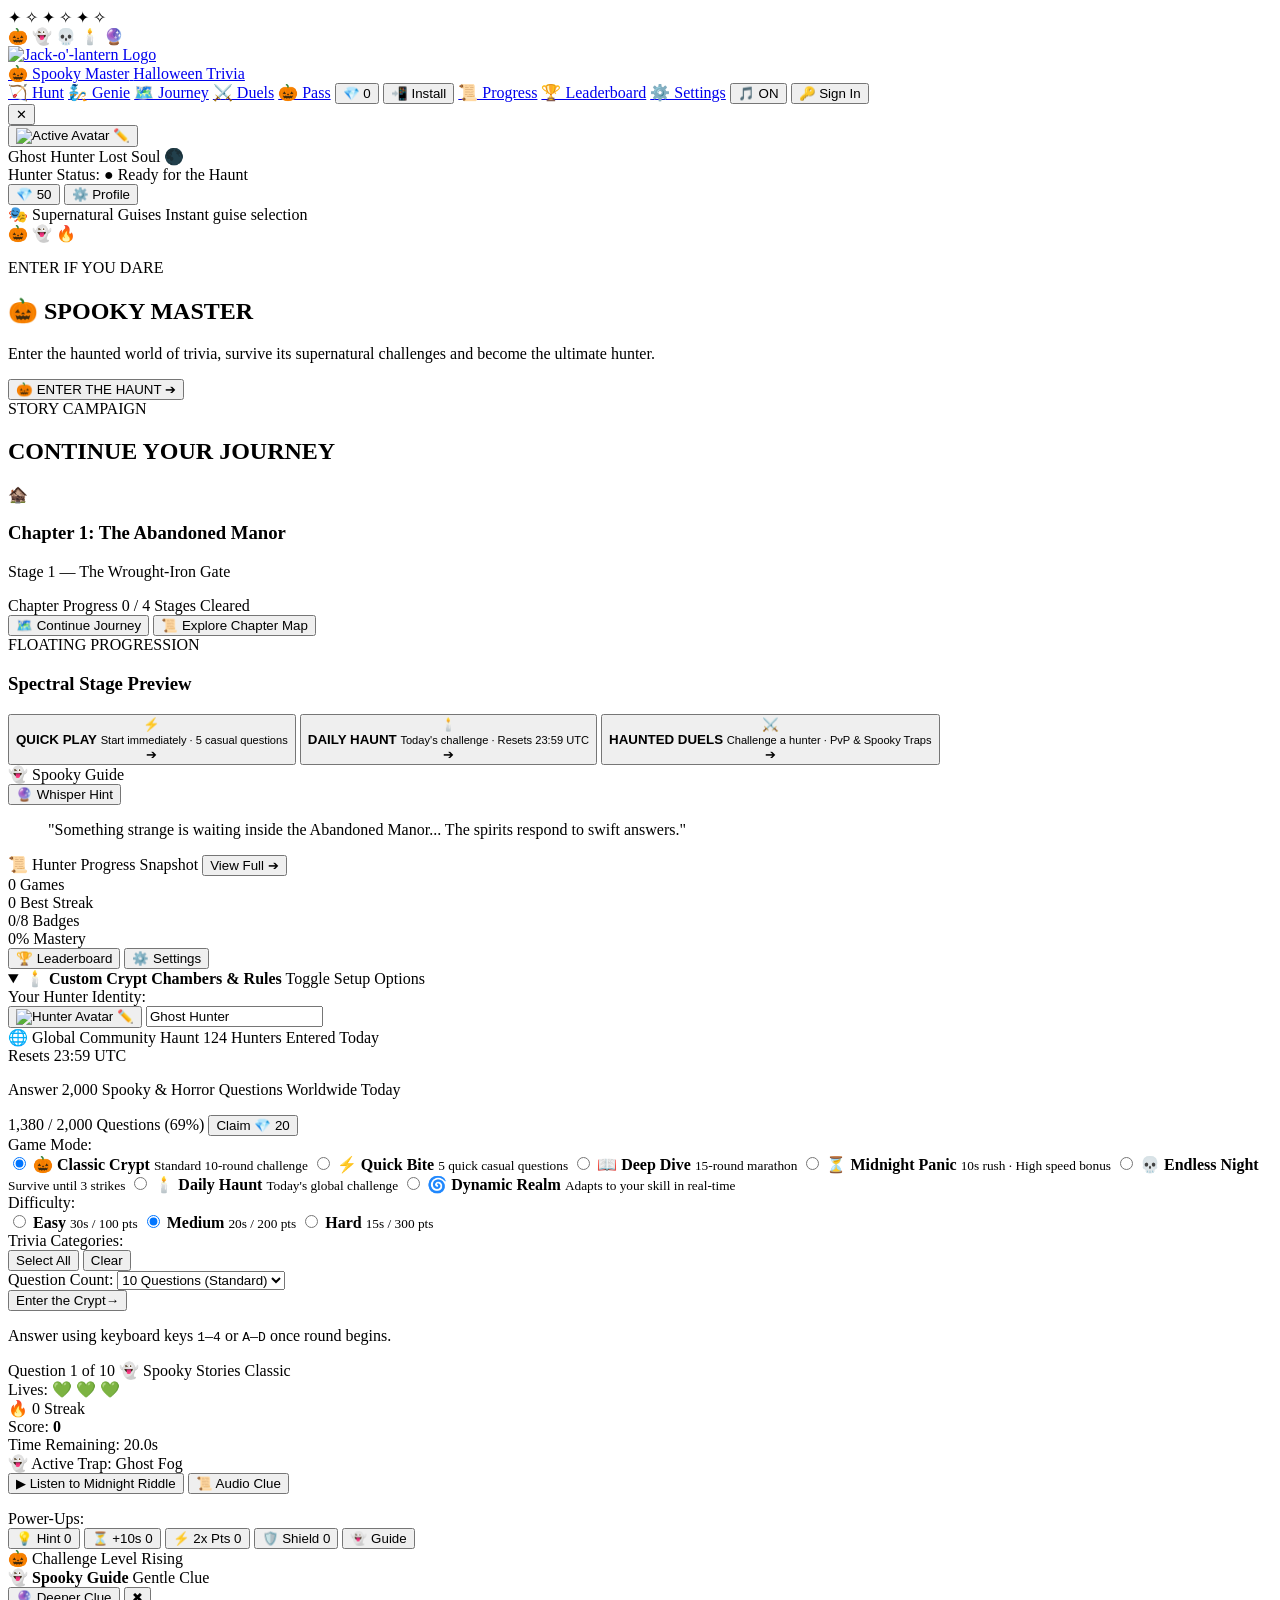
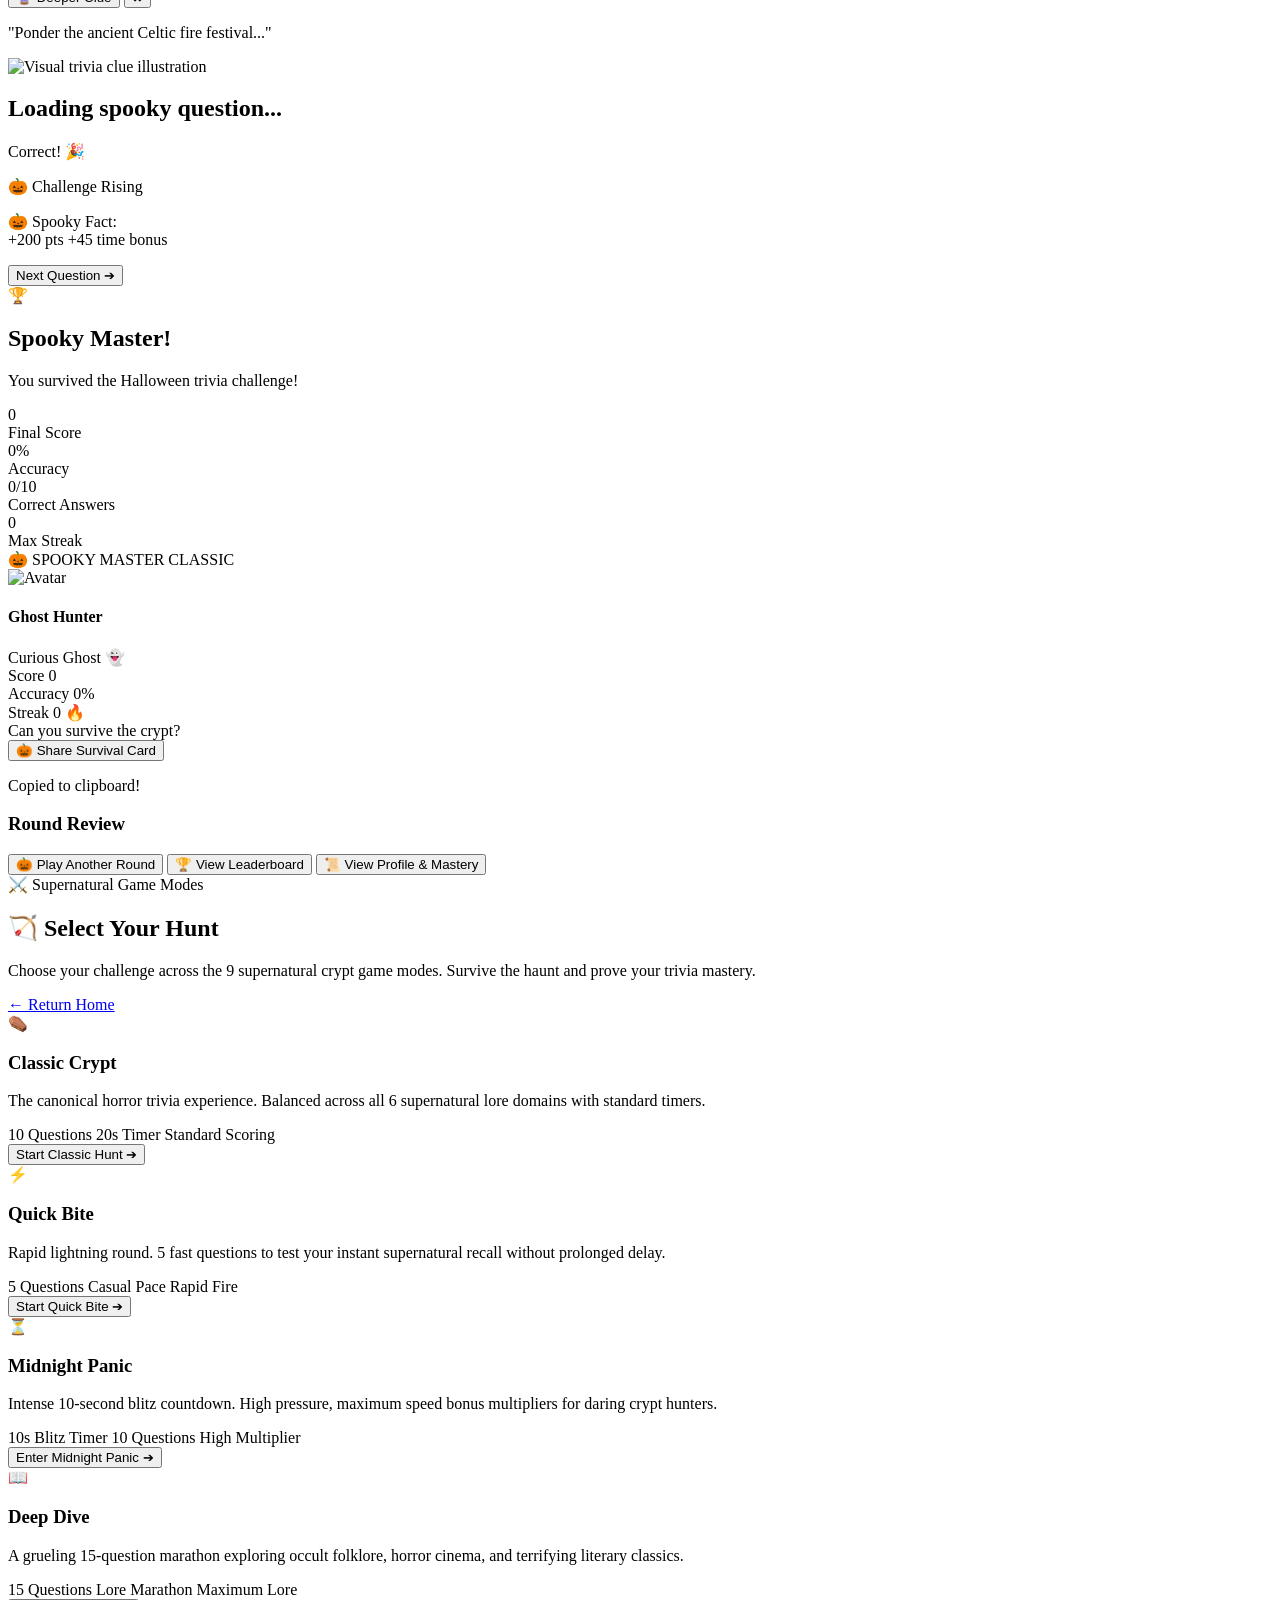
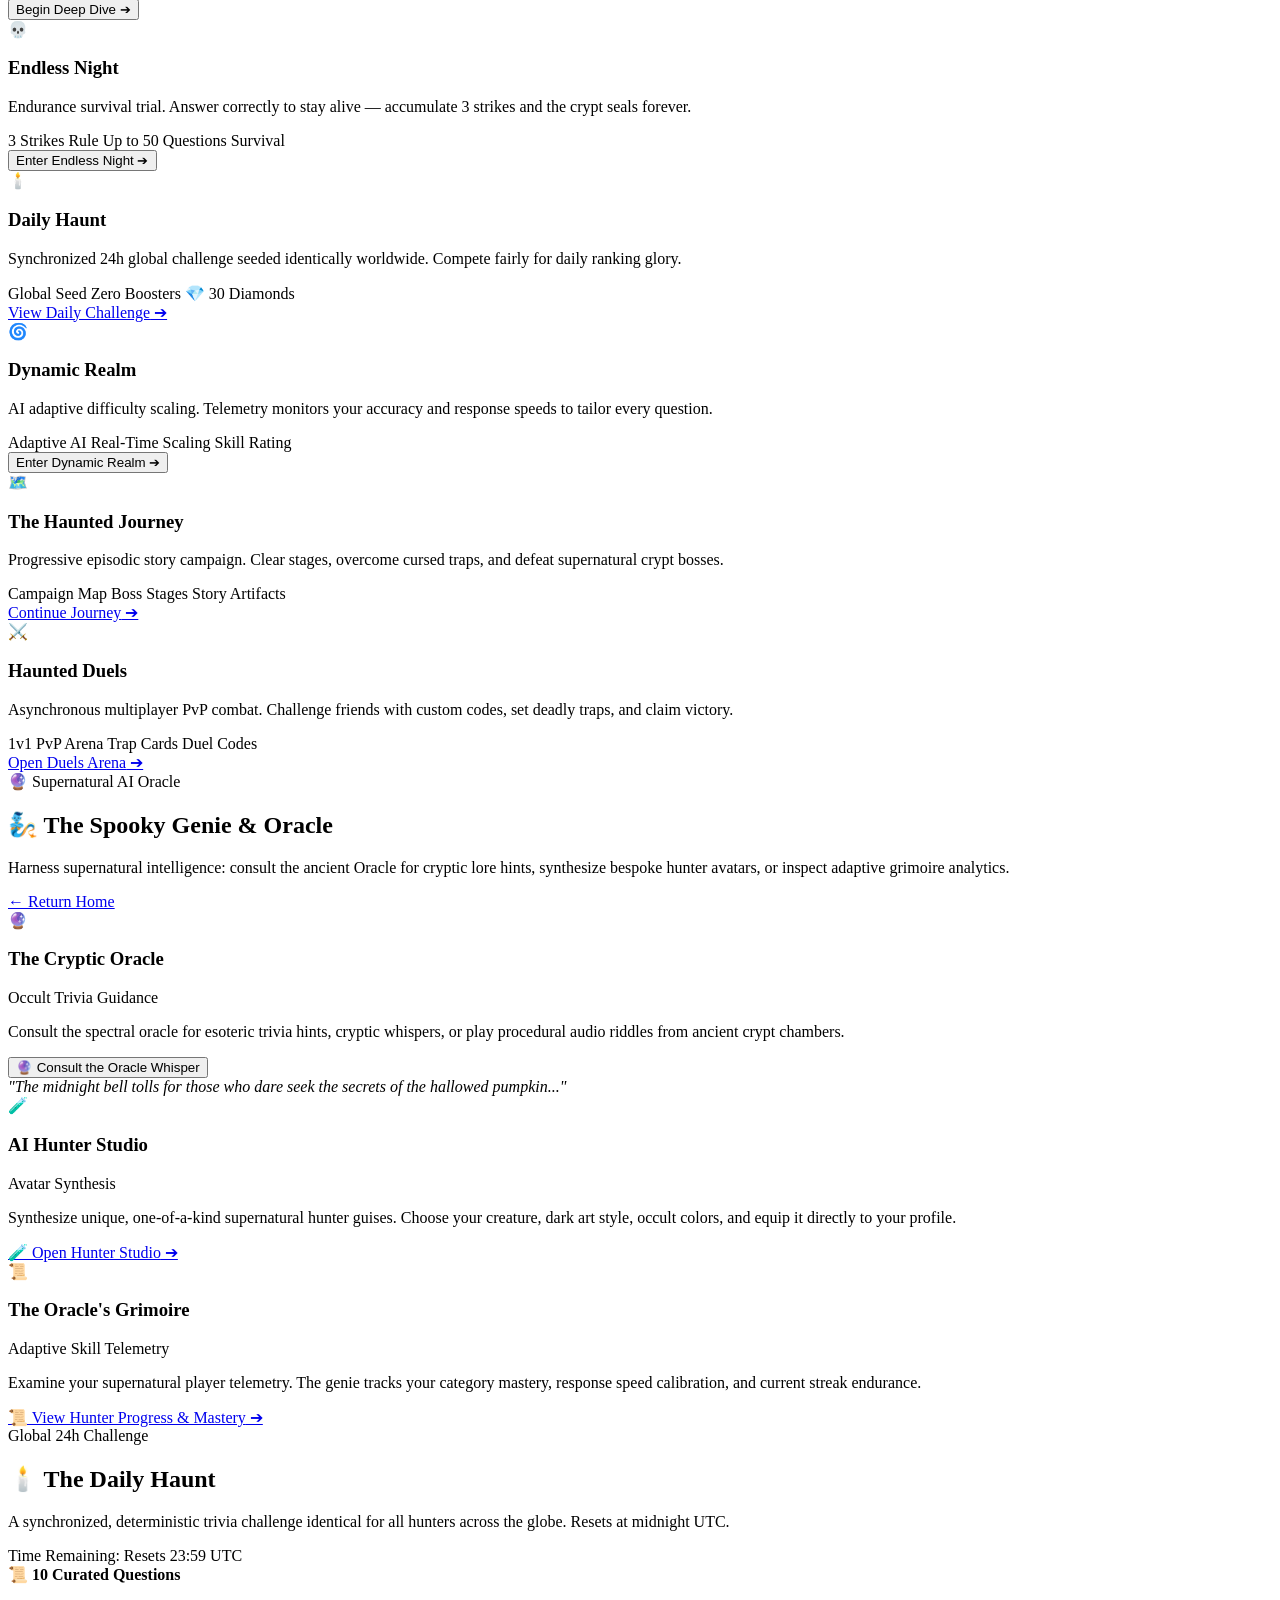
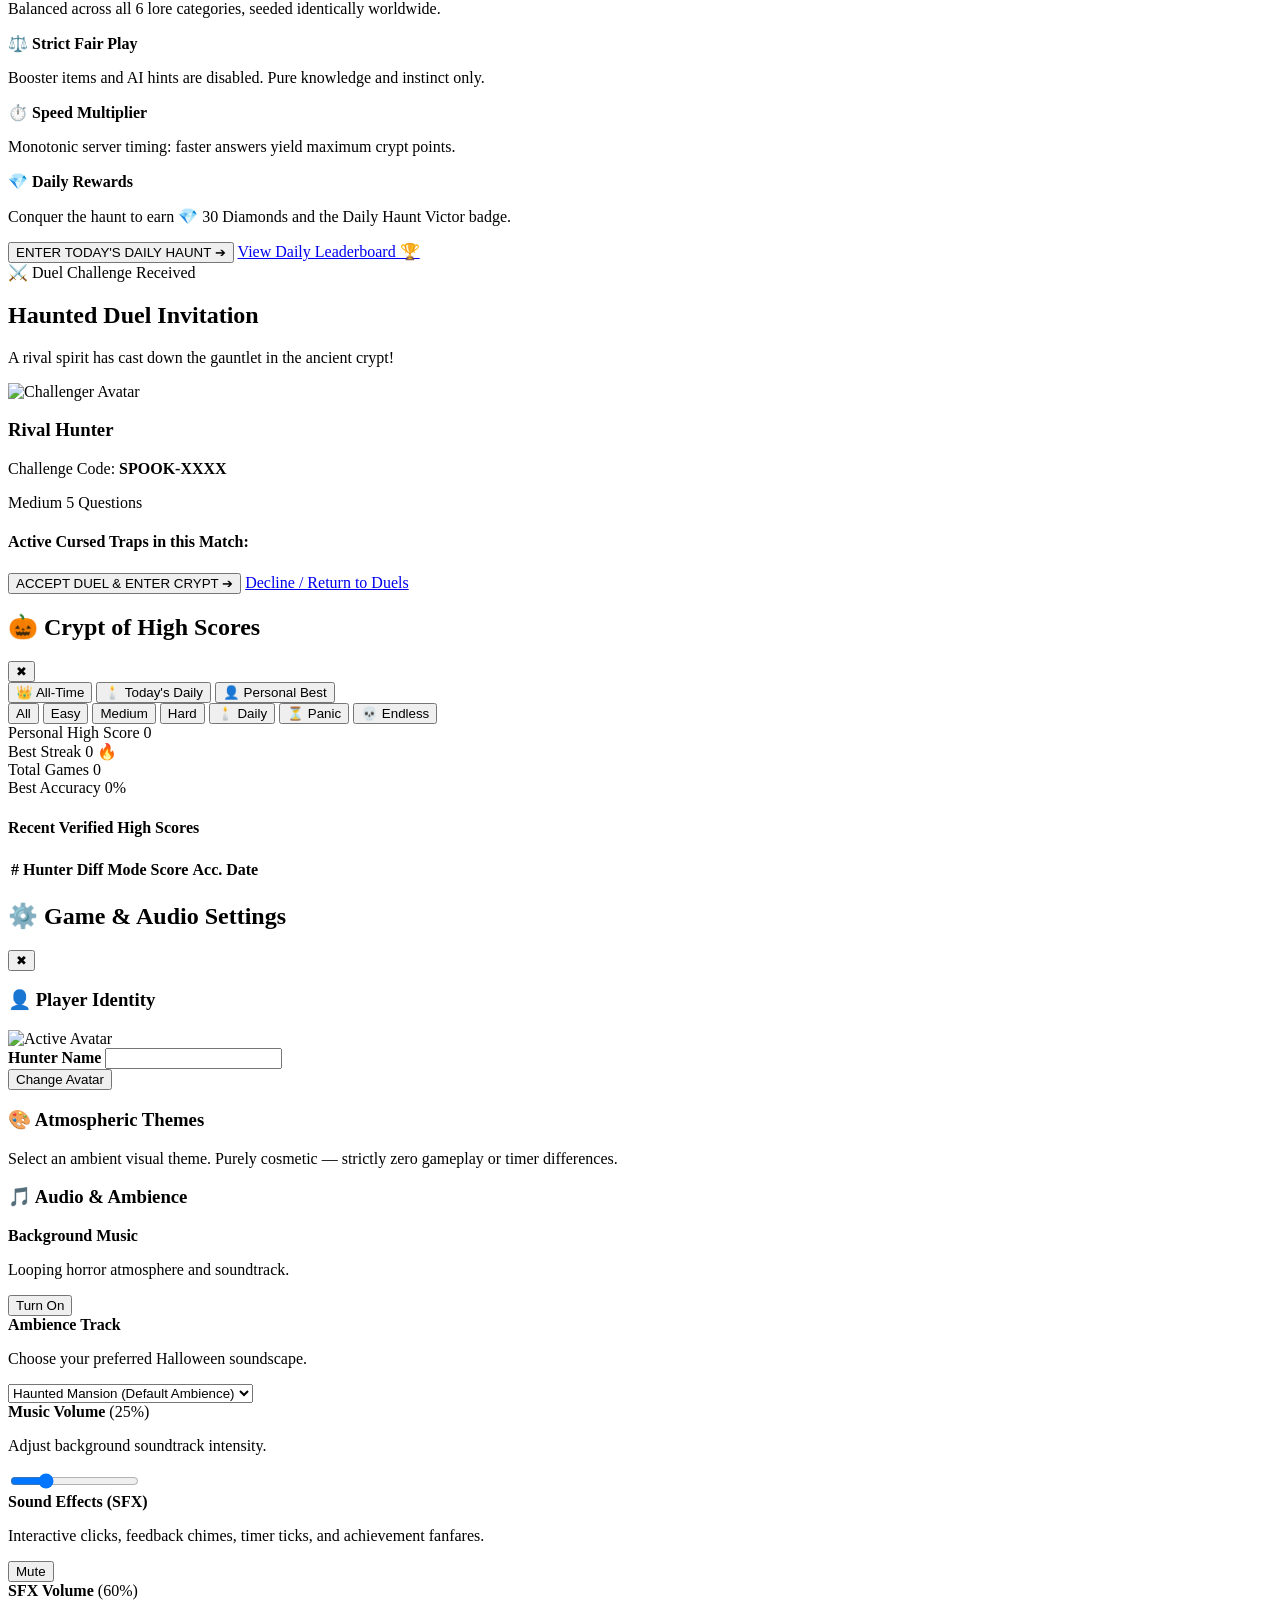
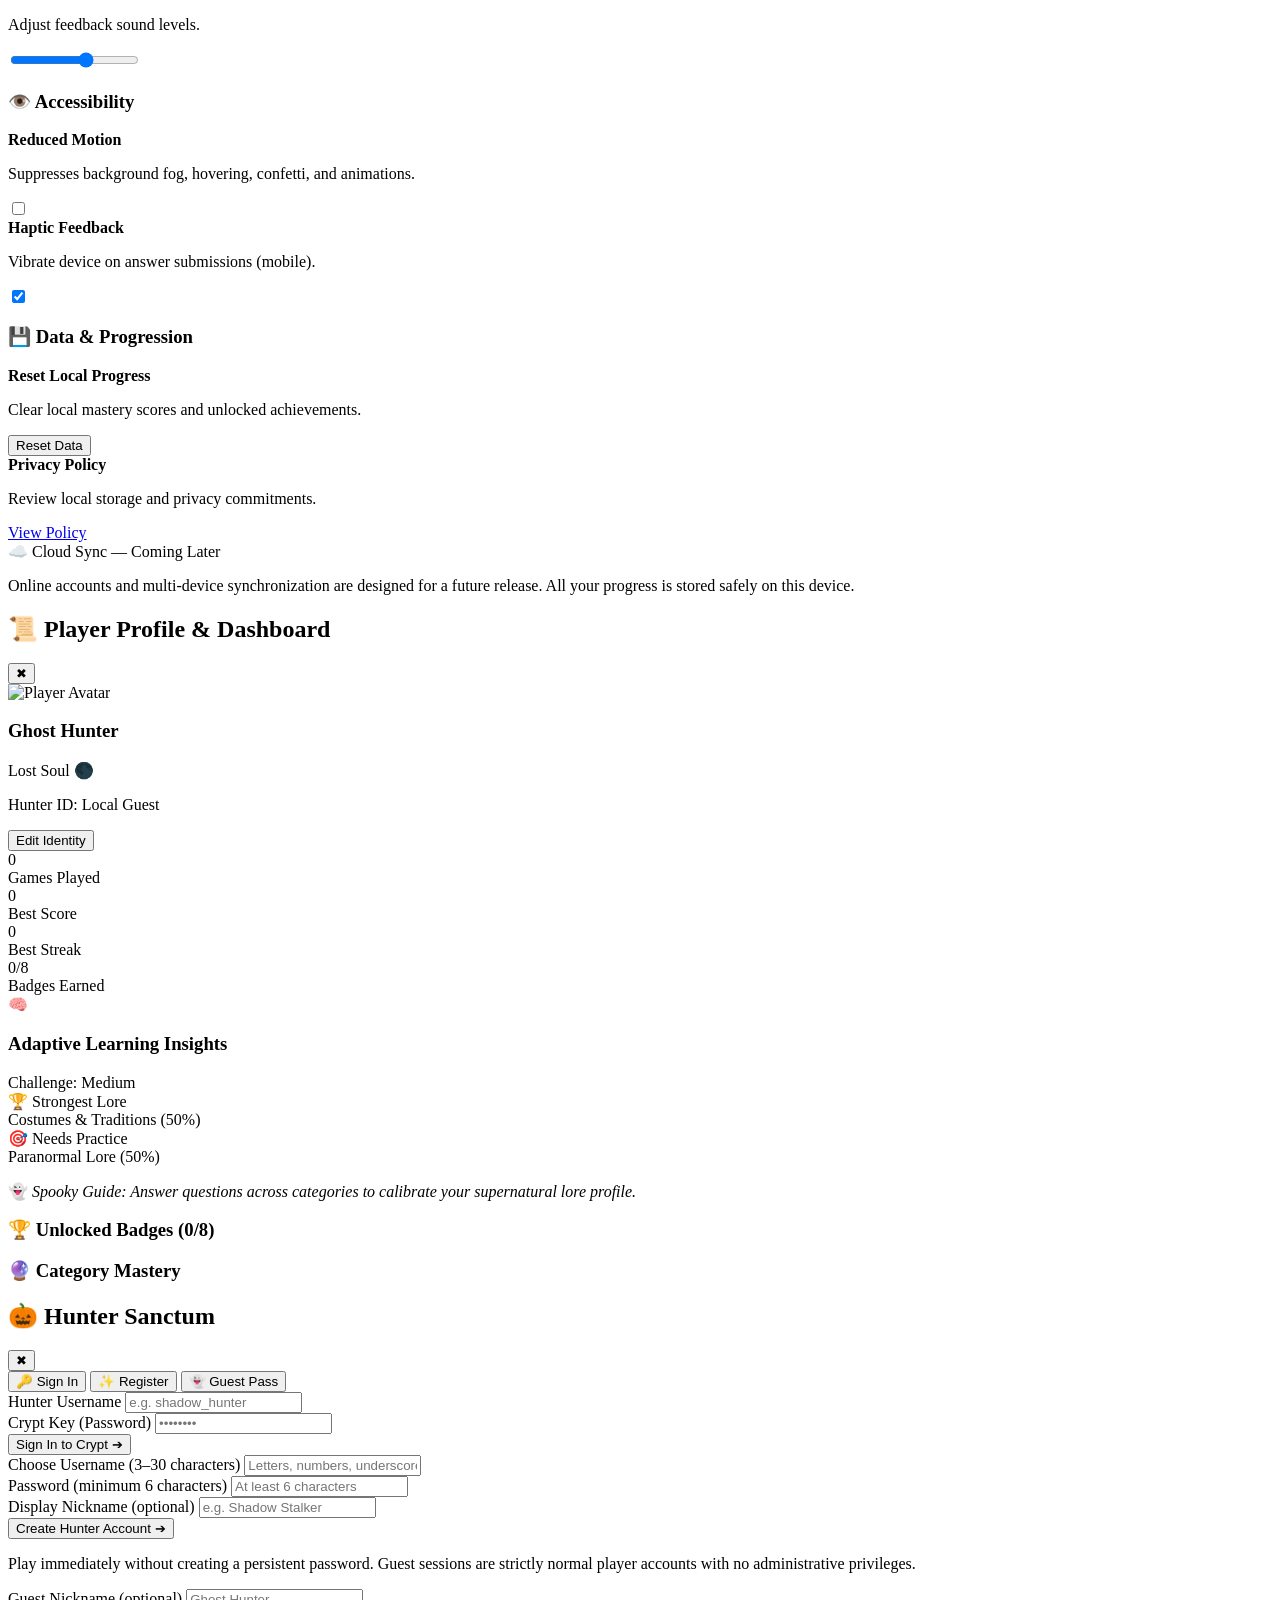
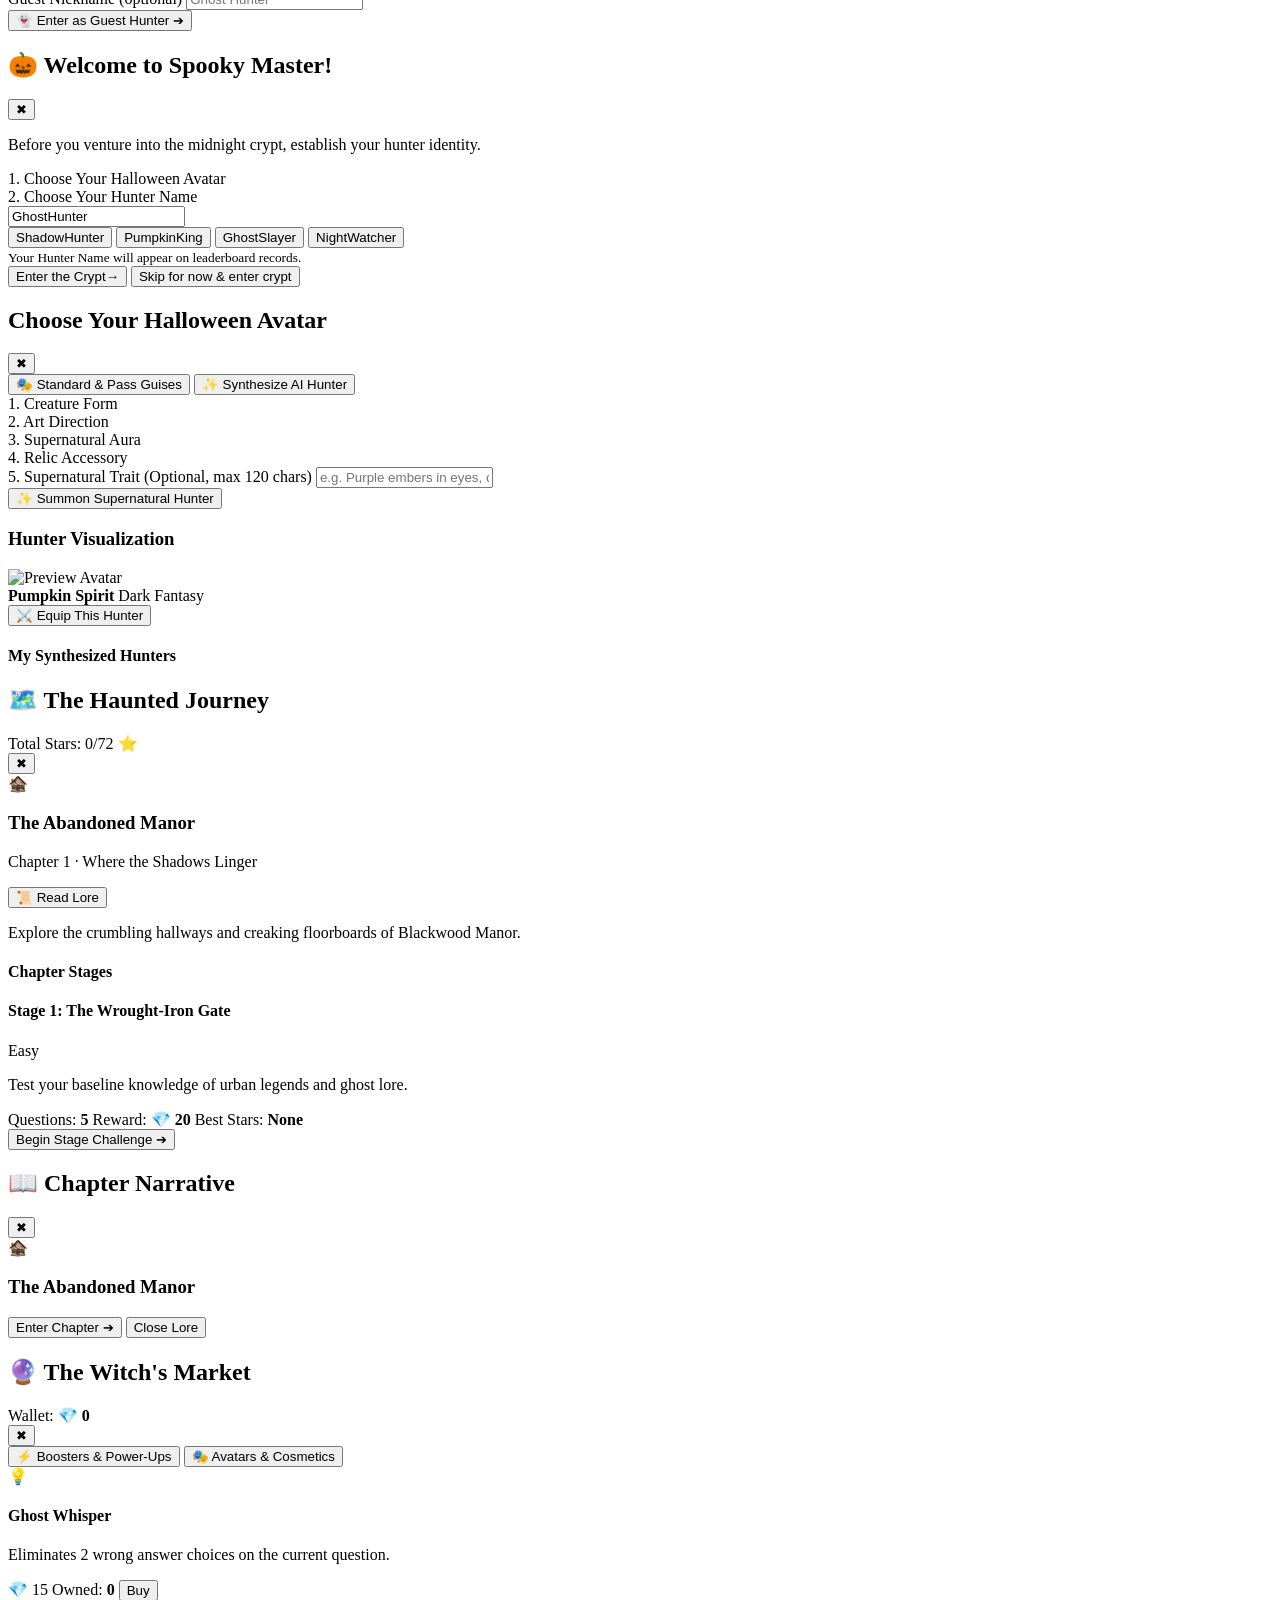
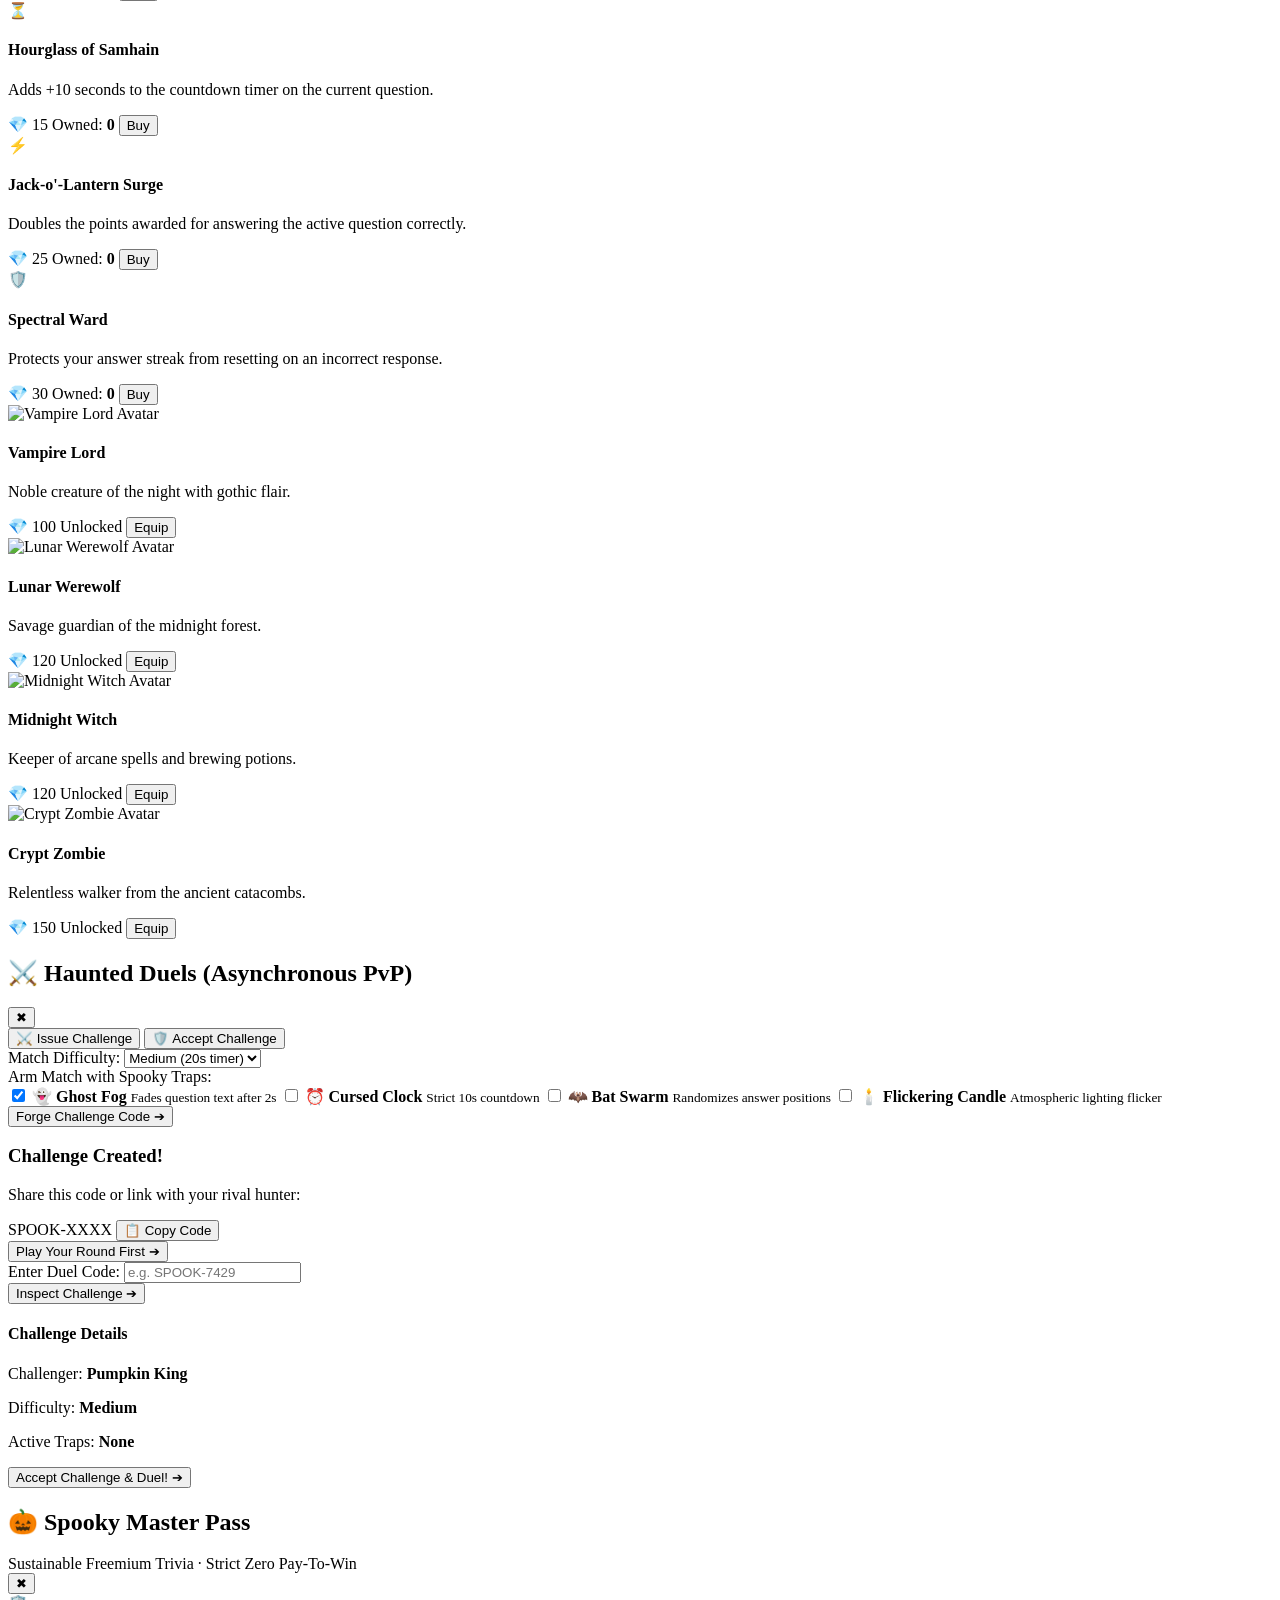
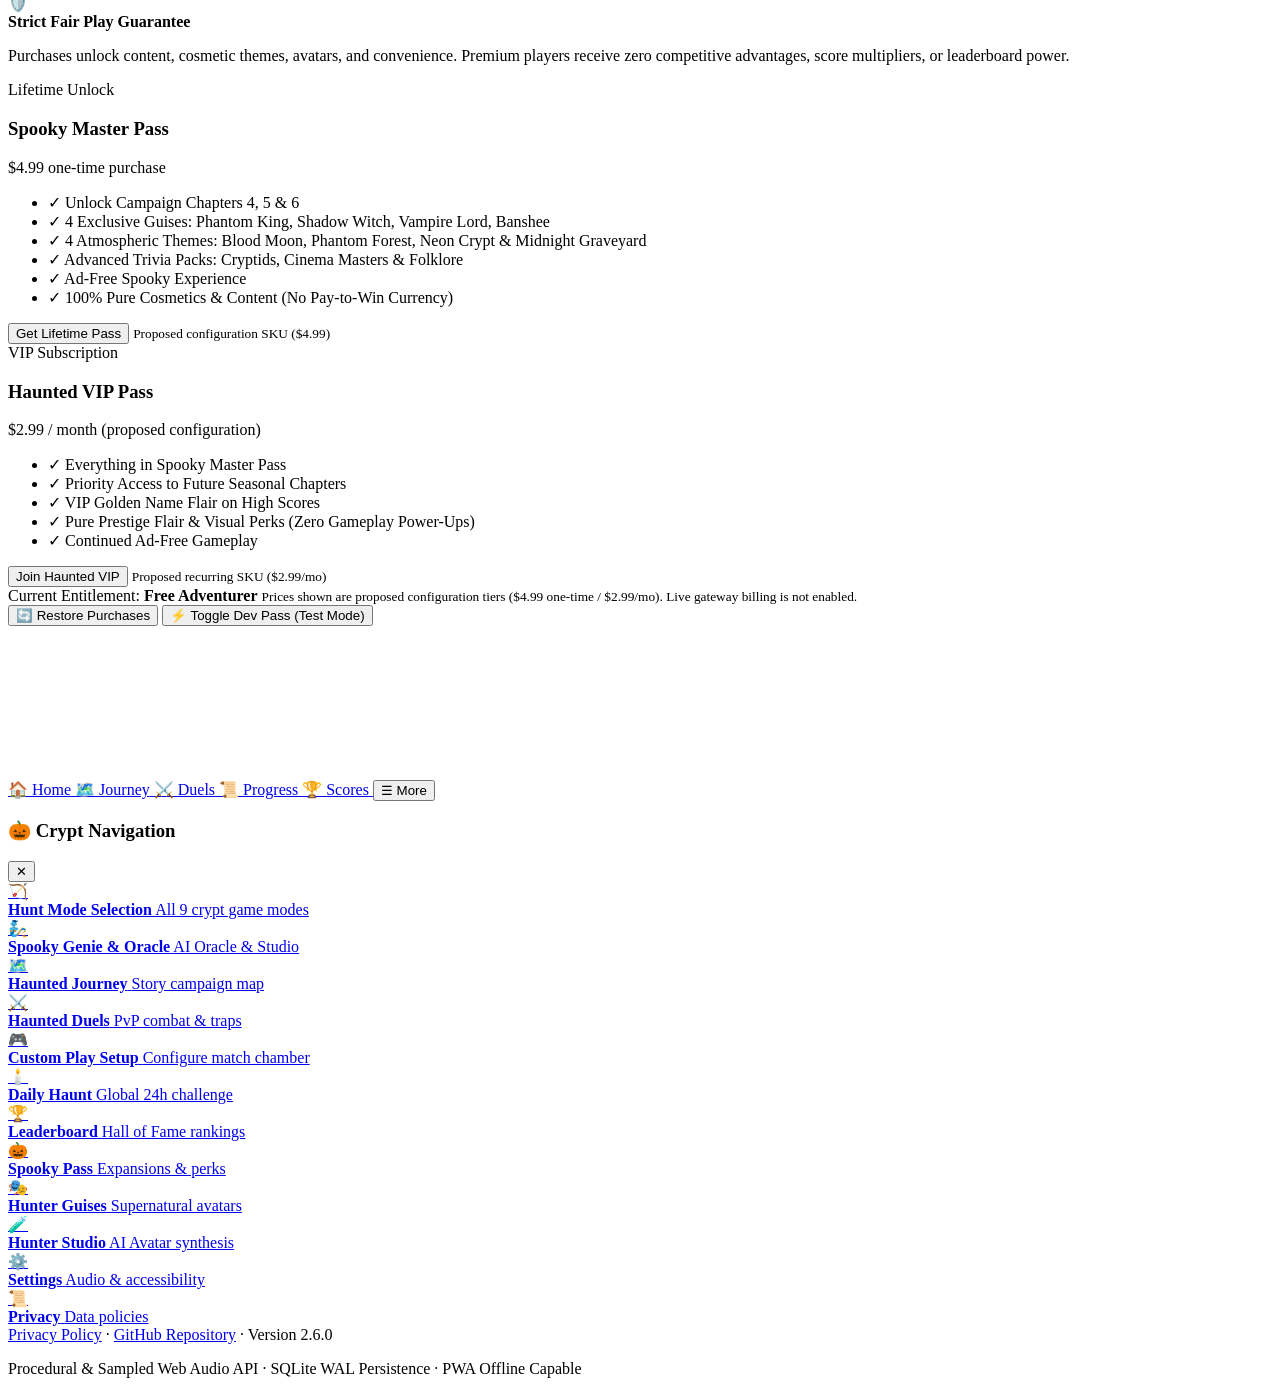
==== commit f3178c1b: "last intergration test" ====
--- a/src/halloween_quiz/web/templates/index.html
+++ b/src/halloween_quiz/web/templates/index.html
@@ -9,6 +9,18 @@
     <link rel="manifest" href="/manifest.json">
     <meta name="theme-color" content="#ff7518">
     <meta name="description" content="Spooky Master - Test your Halloween, horror, and paranormal knowledge with multiple game modes, player profiles, achievements, and instant sound synthesis!">
+
+    <!-- Open Graph / Facebook / Discord -->
+    <meta property="og:type" content="website">
+    <meta property="og:title" content="Spooky Master 🎃 Halloween Quiz Challenge">
+    <meta property="og:description" content="Test your Halloween, horror, and paranormal knowledge with 6 campaign chapters, PvP duels, daily haunts, and Web Audio synthesizers!">
+    <meta property="og:image" content="/static/icon-512.png">
+
+    <!-- Twitter Card -->
+    <meta name="twitter:card" content="summary_large_image">
+    <meta name="twitter:title" content="Spooky Master 🎃 Halloween Quiz Challenge">
+    <meta name="twitter:description" content="Test your Halloween, horror, and paranormal knowledge with 6 campaign chapters, PvP duels, daily haunts, and Web Audio synthesizers!">
+    <meta name="twitter:image" content="/static/icon-512.png">
 </head>
 <body>
     <!-- Subtle spooky background fog layer & Anti-gravity sky -->
@@ -55,14 +67,18 @@
             </div>
         </a>
         <nav class="nav-actions" aria-label="Game navigation">
-            <button id="btn-market-open" class="nav-btn nav-diamond-pill" title="Open The Witch's Market" aria-label="Diamonds and Market">💎 <span id="header-diamond-count">0</span></button>
+            <a href="/hunt" id="btn-nav-hunt" class="nav-btn" title="Hunt Game Modes" aria-label="Hunt Modes" data-route="/hunt">🏹 Hunt</a>
+            <a href="/genie" id="btn-nav-genie" class="nav-btn" title="Spooky Genie & Oracle" aria-label="Spooky Genie" data-route="/genie">🧞 Genie</a>
             <a href="/journey" id="btn-campaign-nav" class="nav-btn" title="The Haunted Journey Campaign Map" aria-label="Campaign Journey" data-route="/journey">🗺️ Journey</a>
             <a href="/duels" id="btn-duels-nav" class="nav-btn" title="Haunted Duels PvP" aria-label="Haunted Duels" data-route="/duels">⚔️ Duels</a>
             <a href="/pass" id="btn-pass-nav" class="nav-btn nav-pass-pill" title="Spooky Master Pass" aria-label="Spooky Master Pass" data-route="/pass">🎃 Pass</a>
+            <button id="btn-market-open" class="nav-btn nav-diamond-pill" title="Open The Witch's Market" aria-label="Diamonds and Market">💎 <span id="header-diamond-count">0</span></button>
             <button id="btn-pwa-install" class="nav-btn hidden" title="Install Spooky Master App" aria-label="Install App">📲 Install</button>
             <a href="/progress" id="btn-mastery-open" class="nav-btn" title="View Player Profile & Progress" aria-label="View Progress" data-route="/progress">📜 Progress</a>
             <a href="/leaderboard" id="btn-leaderboard-open" class="nav-btn" title="View High Scores" aria-label="View Leaderboard" data-route="/leaderboard">🏆 Leaderboard</a>
             <a href="/settings" id="btn-settings-open" class="nav-btn" title="Settings & Preferences" aria-label="Settings" data-route="/settings">⚙️ Settings</a>
+            <button type="button" id="btn-nav-music-toggle" class="nav-btn nav-music-btn" title="Toggle Background Music" aria-label="Toggle Background Music">🎵 <span id="nav-music-status">ON</span></button>
+            <button type="button" id="btn-nav-auth" class="nav-btn nav-auth-pill" title="Player Sign In / Account" aria-label="Account Login / Profile">🔑 <span id="nav-auth-label">Sign In</span></button>
         </nav>
     </header>
 
@@ -679,6 +695,281 @@
             </div>
         </section>
 
+        <!-- PAGE: DEDICATED HUNT MODE SELECTION -->
+        <section id="page-hunt" class="page-view hidden" aria-labelledby="hunt-page-title">
+            <div class="card page-card hunt-page-card">
+                <div class="page-card-header">
+                    <div class="page-title-group">
+                        <span class="badge badge-tier">⚔️ Supernatural Game Modes</span>
+                        <h2 id="hunt-page-title">🏹 Select Your Hunt</h2>
+                        <p class="page-subtitle">Choose your challenge across the 9 supernatural crypt game modes. Survive the haunt and prove your trivia mastery.</p>
+                    </div>
+                    <a href="/" class="btn-ghost-sm" data-route="/">← Return Home</a>
+                </div>
+
+                <div class="hunt-modes-grid" role="list" aria-label="Game Modes">
+                    <!-- 1. Classic Crypt -->
+                    <div class="hunt-mode-card featured-mode" role="listitem">
+                        <div class="hunt-mode-top">
+                            <span class="hunt-mode-icon" aria-hidden="true">⚰️</span>
+                            <div class="hunt-mode-info">
+                                <h3>Classic Crypt</h3>
+                                <p class="hunt-mode-desc">The canonical horror trivia experience. Balanced across all 6 supernatural lore domains with standard timers.</p>
+                            </div>
+                        </div>
+                        <div class="hunt-mode-meta">
+                            <span class="hunt-mode-pill">10 Questions</span>
+                            <span class="hunt-mode-pill">20s Timer</span>
+                            <span class="hunt-mode-pill">Standard Scoring</span>
+                        </div>
+                        <div class="hunt-mode-actions">
+                            <button type="button" class="btn-hunt-start btn-start-mode" data-mode="classic">
+                                <span>Start Classic Hunt</span> ➔
+                            </button>
+                        </div>
+                    </div>
+
+                    <!-- 2. Quick Bite -->
+                    <div class="hunt-mode-card" role="listitem">
+                        <div class="hunt-mode-top">
+                            <span class="hunt-mode-icon" aria-hidden="true">⚡</span>
+                            <div class="hunt-mode-info">
+                                <h3>Quick Bite</h3>
+                                <p class="hunt-mode-desc">Rapid lightning round. 5 fast questions to test your instant supernatural recall without prolonged delay.</p>
+                            </div>
+                        </div>
+                        <div class="hunt-mode-meta">
+                            <span class="hunt-mode-pill">5 Questions</span>
+                            <span class="hunt-mode-pill">Casual Pace</span>
+                            <span class="hunt-mode-pill">Rapid Fire</span>
+                        </div>
+                        <div class="hunt-mode-actions">
+                            <button type="button" class="btn-hunt-start btn-start-mode" data-mode="quick">
+                                <span>Start Quick Bite</span> ➔
+                            </button>
+                        </div>
+                    </div>
+
+                    <!-- 3. Midnight Panic -->
+                    <div class="hunt-mode-card" role="listitem">
+                        <div class="hunt-mode-top">
+                            <span class="hunt-mode-icon" aria-hidden="true">⏳</span>
+                            <div class="hunt-mode-info">
+                                <h3>Midnight Panic</h3>
+                                <p class="hunt-mode-desc">Intense 10-second blitz countdown. High pressure, maximum speed bonus multipliers for daring crypt hunters.</p>
+                            </div>
+                        </div>
+                        <div class="hunt-mode-meta">
+                            <span class="hunt-mode-pill pill-warning">10s Blitz Timer</span>
+                            <span class="hunt-mode-pill">10 Questions</span>
+                            <span class="hunt-mode-pill">High Multiplier</span>
+                        </div>
+                        <div class="hunt-mode-actions">
+                            <button type="button" class="btn-hunt-start btn-start-mode" data-mode="panic">
+                                <span>Enter Midnight Panic</span> ➔
+                            </button>
+                        </div>
+                    </div>
+
+                    <!-- 4. Deep Dive -->
+                    <div class="hunt-mode-card" role="listitem">
+                        <div class="hunt-mode-top">
+                            <span class="hunt-mode-icon" aria-hidden="true">📖</span>
+                            <div class="hunt-mode-info">
+                                <h3>Deep Dive</h3>
+                                <p class="hunt-mode-desc">A grueling 15-question marathon exploring occult folklore, horror cinema, and terrifying literary classics.</p>
+                            </div>
+                        </div>
+                        <div class="hunt-mode-meta">
+                            <span class="hunt-mode-pill">15 Questions</span>
+                            <span class="hunt-mode-pill">Lore Marathon</span>
+                            <span class="hunt-mode-pill">Maximum Lore</span>
+                        </div>
+                        <div class="hunt-mode-actions">
+                            <button type="button" class="btn-hunt-start btn-start-mode" data-mode="deep">
+                                <span>Begin Deep Dive</span> ➔
+                            </button>
+                        </div>
+                    </div>
+
+                    <!-- 5. Endless Night -->
+                    <div class="hunt-mode-card" role="listitem">
+                        <div class="hunt-mode-top">
+                            <span class="hunt-mode-icon" aria-hidden="true">💀</span>
+                            <div class="hunt-mode-info">
+                                <h3>Endless Night</h3>
+                                <p class="hunt-mode-desc">Endurance survival trial. Answer correctly to stay alive — accumulate 3 strikes and the crypt seals forever.</p>
+                            </div>
+                        </div>
+                        <div class="hunt-mode-meta">
+                            <span class="hunt-mode-pill pill-warning">3 Strikes Rule</span>
+                            <span class="hunt-mode-pill">Up to 50 Questions</span>
+                            <span class="hunt-mode-pill">Survival</span>
+                        </div>
+                        <div class="hunt-mode-actions">
+                            <button type="button" class="btn-hunt-start btn-start-mode" data-mode="endless">
+                                <span>Enter Endless Night</span> ➔
+                            </button>
+                        </div>
+                    </div>
+
+                    <!-- 6. Daily Haunt -->
+                    <div class="hunt-mode-card" role="listitem">
+                        <div class="hunt-mode-top">
+                            <span class="hunt-mode-icon" aria-hidden="true">🕯️</span>
+                            <div class="hunt-mode-info">
+                                <h3>Daily Haunt</h3>
+                                <p class="hunt-mode-desc">Synchronized 24h global challenge seeded identically worldwide. Compete fairly for daily ranking glory.</p>
+                            </div>
+                        </div>
+                        <div class="hunt-mode-meta">
+                            <span class="hunt-mode-pill">Global Seed</span>
+                            <span class="hunt-mode-pill">Zero Boosters</span>
+                            <span class="hunt-mode-pill">💎 30 Diamonds</span>
+                        </div>
+                        <div class="hunt-mode-actions">
+                            <a href="/daily-haunt" class="btn-hunt-start" data-route="/daily-haunt">
+                                <span>View Daily Challenge</span> ➔
+                            </a>
+                        </div>
+                    </div>
+
+                    <!-- 7. Dynamic Realm -->
+                    <div class="hunt-mode-card" role="listitem">
+                        <div class="hunt-mode-top">
+                            <span class="hunt-mode-icon" aria-hidden="true">🌀</span>
+                            <div class="hunt-mode-info">
+                                <h3>Dynamic Realm</h3>
+                                <p class="hunt-mode-desc">AI adaptive difficulty scaling. Telemetry monitors your accuracy and response speeds to tailor every question.</p>
+                            </div>
+                        </div>
+                        <div class="hunt-mode-meta">
+                            <span class="hunt-mode-pill">Adaptive AI</span>
+                            <span class="hunt-mode-pill">Real-Time Scaling</span>
+                            <span class="hunt-mode-pill">Skill Rating</span>
+                        </div>
+                        <div class="hunt-mode-actions">
+                            <button type="button" class="btn-hunt-start btn-start-mode" data-mode="adaptive">
+                                <span>Enter Dynamic Realm</span> ➔
+                            </button>
+                        </div>
+                    </div>
+
+                    <!-- 8. The Haunted Journey -->
+                    <div class="hunt-mode-card" role="listitem">
+                        <div class="hunt-mode-top">
+                            <span class="hunt-mode-icon" aria-hidden="true">🗺️</span>
+                            <div class="hunt-mode-info">
+                                <h3>The Haunted Journey</h3>
+                                <p class="hunt-mode-desc">Progressive episodic story campaign. Clear stages, overcome cursed traps, and defeat supernatural crypt bosses.</p>
+                            </div>
+                        </div>
+                        <div class="hunt-mode-meta">
+                            <span class="hunt-mode-pill">Campaign Map</span>
+                            <span class="hunt-mode-pill">Boss Stages</span>
+                            <span class="hunt-mode-pill">Story Artifacts</span>
+                        </div>
+                        <div class="hunt-mode-actions">
+                            <a href="/journey" class="btn-hunt-start" data-route="/journey">
+                                <span>Continue Journey</span> ➔
+                            </a>
+                        </div>
+                    </div>
+
+                    <!-- 9. Haunted Duels -->
+                    <div class="hunt-mode-card" role="listitem">
+                        <div class="hunt-mode-top">
+                            <span class="hunt-mode-icon" aria-hidden="true">⚔️</span>
+                            <div class="hunt-mode-info">
+                                <h3>Haunted Duels</h3>
+                                <p class="hunt-mode-desc">Asynchronous multiplayer PvP combat. Challenge friends with custom codes, set deadly traps, and claim victory.</p>
+                            </div>
+                        </div>
+                        <div class="hunt-mode-meta">
+                            <span class="hunt-mode-pill">1v1 PvP Arena</span>
+                            <span class="hunt-mode-pill">Trap Cards</span>
+                            <span class="hunt-mode-pill">Duel Codes</span>
+                        </div>
+                        <div class="hunt-mode-actions">
+                            <a href="/duels" class="btn-hunt-start" data-route="/duels">
+                                <span>Open Duels Arena</span> ➔
+                            </a>
+                        </div>
+                    </div>
+                </div>
+            </div>
+        </section>
+
+        <!-- PAGE: SPOOKY GENIE & ORACLE -->
+        <section id="page-genie" class="page-view hidden" aria-labelledby="genie-page-title">
+            <div class="card page-card genie-page-card">
+                <div class="page-card-header">
+                    <div class="page-title-group">
+                        <span class="badge badge-tier">🔮 Supernatural AI Oracle</span>
+                        <h2 id="genie-page-title">🧞 The Spooky Genie & Oracle</h2>
+                        <p class="page-subtitle">Harness supernatural intelligence: consult the ancient Oracle for cryptic lore hints, synthesize bespoke hunter avatars, or inspect adaptive grimoire analytics.</p>
+                    </div>
+                    <a href="/" class="btn-ghost-sm" data-route="/">← Return Home</a>
+                </div>
+
+                <div class="genie-chambers-grid">
+                    <!-- Chamber 1: The Cryptic Oracle -->
+                    <div class="genie-chamber-card">
+                        <div class="genie-chamber-header">
+                            <span class="genie-chamber-icon" aria-hidden="true">🔮</span>
+                            <div>
+                                <h3>The Cryptic Oracle</h3>
+                                <span class="hunt-mode-pill">Occult Trivia Guidance</span>
+                            </div>
+                        </div>
+                        <div class="genie-chamber-body">
+                            <p>Consult the spectral oracle for esoteric trivia hints, cryptic whispers, or play procedural audio riddles from ancient crypt chambers.</p>
+                            <button type="button" id="btn-genie-consult-oracle" class="btn-secondary btn-full">
+                                <span>🔮 Consult the Oracle Whisper</span>
+                            </button>
+                            <div id="genie-oracle-result" class="oracle-response-box hidden" aria-live="polite">
+                                <em>"The midnight bell tolls for those who dare seek the secrets of the hallowed pumpkin..."</em>
+                            </div>
+                        </div>
+                    </div>
+
+                    <!-- Chamber 2: Supernatural AI Hunter Studio -->
+                    <div class="genie-chamber-card">
+                        <div class="genie-chamber-header">
+                            <span class="genie-chamber-icon" aria-hidden="true">🧪</span>
+                            <div>
+                                <h3>AI Hunter Studio</h3>
+                                <span class="hunt-mode-pill">Avatar Synthesis</span>
+                            </div>
+                        </div>
+                        <div class="genie-chamber-body">
+                            <p>Synthesize unique, one-of-a-kind supernatural hunter guises. Choose your creature, dark art style, occult colors, and equip it directly to your profile.</p>
+                            <a href="/hunter-studio" class="btn-cta btn-full" data-route="/hunter-studio">
+                                <span>🧪 Open Hunter Studio</span> ➔
+                            </a>
+                        </div>
+                    </div>
+
+                    <!-- Chamber 3: Adaptive Grimoire Insights -->
+                    <div class="genie-chamber-card">
+                        <div class="genie-chamber-header">
+                            <span class="genie-chamber-icon" aria-hidden="true">📜</span>
+                            <div>
+                                <h3>The Oracle's Grimoire</h3>
+                                <span class="hunt-mode-pill">Adaptive Skill Telemetry</span>
+                            </div>
+                        </div>
+                        <div class="genie-chamber-body">
+                            <p>Examine your supernatural player telemetry. The genie tracks your category mastery, response speed calibration, and current streak endurance.</p>
+                            <a href="/progress" class="btn-secondary btn-full" data-route="/progress">
+                                <span>📜 View Hunter Progress & Mastery</span> ➔
+                            </a>
+                        </div>
+                    </div>
+                </div>
+            </div>
+        </section>
+
         <!-- PAGE: DAILY HAUNT -->
         <section id="page-daily-haunt" class="page-view hidden" aria-labelledby="daily-haunt-title">
             <div class="card page-card daily-haunt-page-card">
@@ -1041,6 +1332,83 @@
                             <!-- Populated dynamically via JS -->
                         </div>
                     </section>
+                </div>
+            </div>
+        </div>
+
+        <!-- MODAL: AUTHENTICATION & PLAYER IDENTITY (v2.7.0) -->
+        <div id="modal-auth" class="modal-overlay hidden" role="dialog" aria-modal="true" aria-labelledby="auth-modal-title">
+            <div class="modal-card modal-auth-card">
+                <div class="modal-header">
+                    <h2 id="auth-modal-title">🎃 Hunter Sanctum</h2>
+                    <button id="btn-close-auth" class="btn-close" aria-label="Close authentication modal">✖</button>
+                </div>
+
+                <div class="auth-tabs-bar" role="tablist">
+                    <button type="button" class="auth-tab-btn active" id="tab-auth-login" role="tab" aria-selected="true">
+                        🔑 Sign In
+                    </button>
+                    <button type="button" class="auth-tab-btn" id="tab-auth-register" role="tab" aria-selected="false">
+                        ✨ Register
+                    </button>
+                    <button type="button" class="auth-tab-btn" id="tab-auth-guest" role="tab" aria-selected="false">
+                        👻 Guest Pass
+                    </button>
+                </div>
+
+                <!-- Panel 1: Sign In -->
+                <div id="auth-panel-login" class="auth-panel" role="tabpanel">
+                    <div id="auth-login-status" class="auth-status-msg hidden" role="alert"></div>
+                    <form id="form-auth-login" autocomplete="on">
+                        <div class="auth-field-group">
+                            <label for="auth-login-username">Hunter Username</label>
+                            <input type="text" id="auth-login-username" class="auth-input" required autocomplete="username" placeholder="e.g. shadow_hunter">
+                        </div>
+                        <div class="auth-field-group">
+                            <label for="auth-login-password">Crypt Key (Password)</label>
+                            <input type="password" id="auth-login-password" class="auth-input" required autocomplete="current-password" placeholder="••••••••">
+                        </div>
+                        <button type="submit" id="btn-auth-submit-login" class="btn-cta btn-full">
+                            <span>Sign In to Crypt</span> ➔
+                        </button>
+                    </form>
+                </div>
+
+                <!-- Panel 2: Register Account -->
+                <div id="auth-panel-register" class="auth-panel hidden" role="tabpanel">
+                    <div id="auth-reg-status" class="auth-status-msg hidden" role="alert"></div>
+                    <form id="form-auth-register" autocomplete="on">
+                        <div class="auth-field-group">
+                            <label for="auth-reg-username">Choose Username (3–30 characters)</label>
+                            <input type="text" id="auth-reg-username" class="auth-input" required pattern="^[a-zA-Z0-9_-]{3,30}$" autocomplete="username" placeholder="Letters, numbers, underscores">
+                        </div>
+                        <div class="auth-field-group">
+                            <label for="auth-reg-password">Password (minimum 6 characters)</label>
+                            <input type="password" id="auth-reg-password" class="auth-input" required minlength="6" autocomplete="new-password" placeholder="At least 6 characters">
+                        </div>
+                        <div class="auth-field-group">
+                            <label for="auth-reg-nickname">Display Nickname (optional)</label>
+                            <input type="text" id="auth-reg-nickname" class="auth-input" maxlength="40" placeholder="e.g. Shadow Stalker">
+                        </div>
+                        <button type="submit" id="btn-auth-submit-register" class="btn-cta btn-full">
+                            <span>Create Hunter Account</span> ➔
+                        </button>
+                    </form>
+                </div>
+
+                <!-- Panel 3: Guest Entry -->
+                <div id="auth-panel-guest" class="auth-panel hidden" role="tabpanel">
+                    <div id="auth-guest-status" class="auth-status-msg hidden" role="alert"></div>
+                    <p class="onboarding-subtitle">Play immediately without creating a persistent password. Guest sessions are strictly normal player accounts with no administrative privileges.</p>
+                    <form id="form-auth-guest">
+                        <div class="auth-field-group">
+                            <label for="auth-guest-nickname">Guest Nickname (optional)</label>
+                            <input type="text" id="auth-guest-nickname" class="auth-input" maxlength="40" placeholder="Ghost Hunter">
+                        </div>
+                        <button type="submit" id="btn-auth-submit-guest" class="btn-secondary btn-full">
+                            <span>👻 Enter as Guest Hunter</span> ➔
+                        </button>
+                    </form>
                 </div>
             </div>
         </div>
@@ -1587,11 +1955,11 @@
     <canvas id="confetti-canvas"></canvas>
 
     <!-- Looping horror ambience audio element -->
-    <audio id="bgm-audio" loop preload="none">
+    <audio id="bgm-audio" loop preload="auto">
         <source src="/sounds/spooky-master-main.mp3" type="audio/mpeg">
     </audio>
 
-    <!-- Compact Mobile Bottom Navigation Bar (v2.6.0) -->
+    <!-- Compact Mobile Bottom Navigation Bar (v2.7.0) -->
     <nav class="mobile-bottom-nav" aria-label="Mobile Navigation">
         <a href="/" class="mobile-nav-item active" data-route="/" aria-current="page" aria-label="Home">
             <span class="mobile-nav-icon">🏠</span>
@@ -1609,6 +1977,10 @@
             <span class="mobile-nav-icon">📜</span>
             <span class="mobile-nav-label">Progress</span>
         </a>
+        <a href="/leaderboard" class="mobile-nav-item" data-route="/leaderboard" aria-label="Leaderboard">
+            <span class="mobile-nav-icon">🏆</span>
+            <span class="mobile-nav-label">Scores</span>
+        </a>
         <button type="button" id="btn-mobile-more" class="mobile-nav-item" aria-haspopup="dialog" aria-expanded="false" aria-label="More Navigation Options">
             <span class="mobile-nav-icon">☰</span>
             <span class="mobile-nav-label">More</span>
@@ -1624,11 +1996,39 @@
                 <button type="button" id="btn-close-mobile-more" class="btn-close-sheet" aria-label="Close menu">✕</button>
             </div>
             <div class="mobile-more-grid">
+                <a href="/hunt" class="mobile-more-card" data-route="/hunt">
+                    <span class="more-card-icon">🏹</span>
+                    <div>
+                        <strong>Hunt Mode Selection</strong>
+                        <span>All 9 crypt game modes</span>
+                    </div>
+                </a>
+                <a href="/genie" class="mobile-more-card" data-route="/genie">
+                    <span class="more-card-icon">🧞</span>
+                    <div>
+                        <strong>Spooky Genie & Oracle</strong>
+                        <span>AI Oracle & Studio</span>
+                    </div>
+                </a>
+                <a href="/journey" class="mobile-more-card" data-route="/journey">
+                    <span class="more-card-icon">🗺️</span>
+                    <div>
+                        <strong>Haunted Journey</strong>
+                        <span>Story campaign map</span>
+                    </div>
+                </a>
+                <a href="/duels" class="mobile-more-card" data-route="/duels">
+                    <span class="more-card-icon">⚔️</span>
+                    <div>
+                        <strong>Haunted Duels</strong>
+                        <span>PvP combat & traps</span>
+                    </div>
+                </a>
                 <a href="/play" class="mobile-more-card" data-route="/play">
                     <span class="more-card-icon">🎮</span>
                     <div>
-                        <strong>Play Setup</strong>
-                        <span>Configure quiz match</span>
+                        <strong>Custom Play Setup</strong>
+                        <span>Configure match chamber</span>
                     </div>
                 </a>
                 <a href="/daily-haunt" class="mobile-more-card" data-route="/daily-haunt">
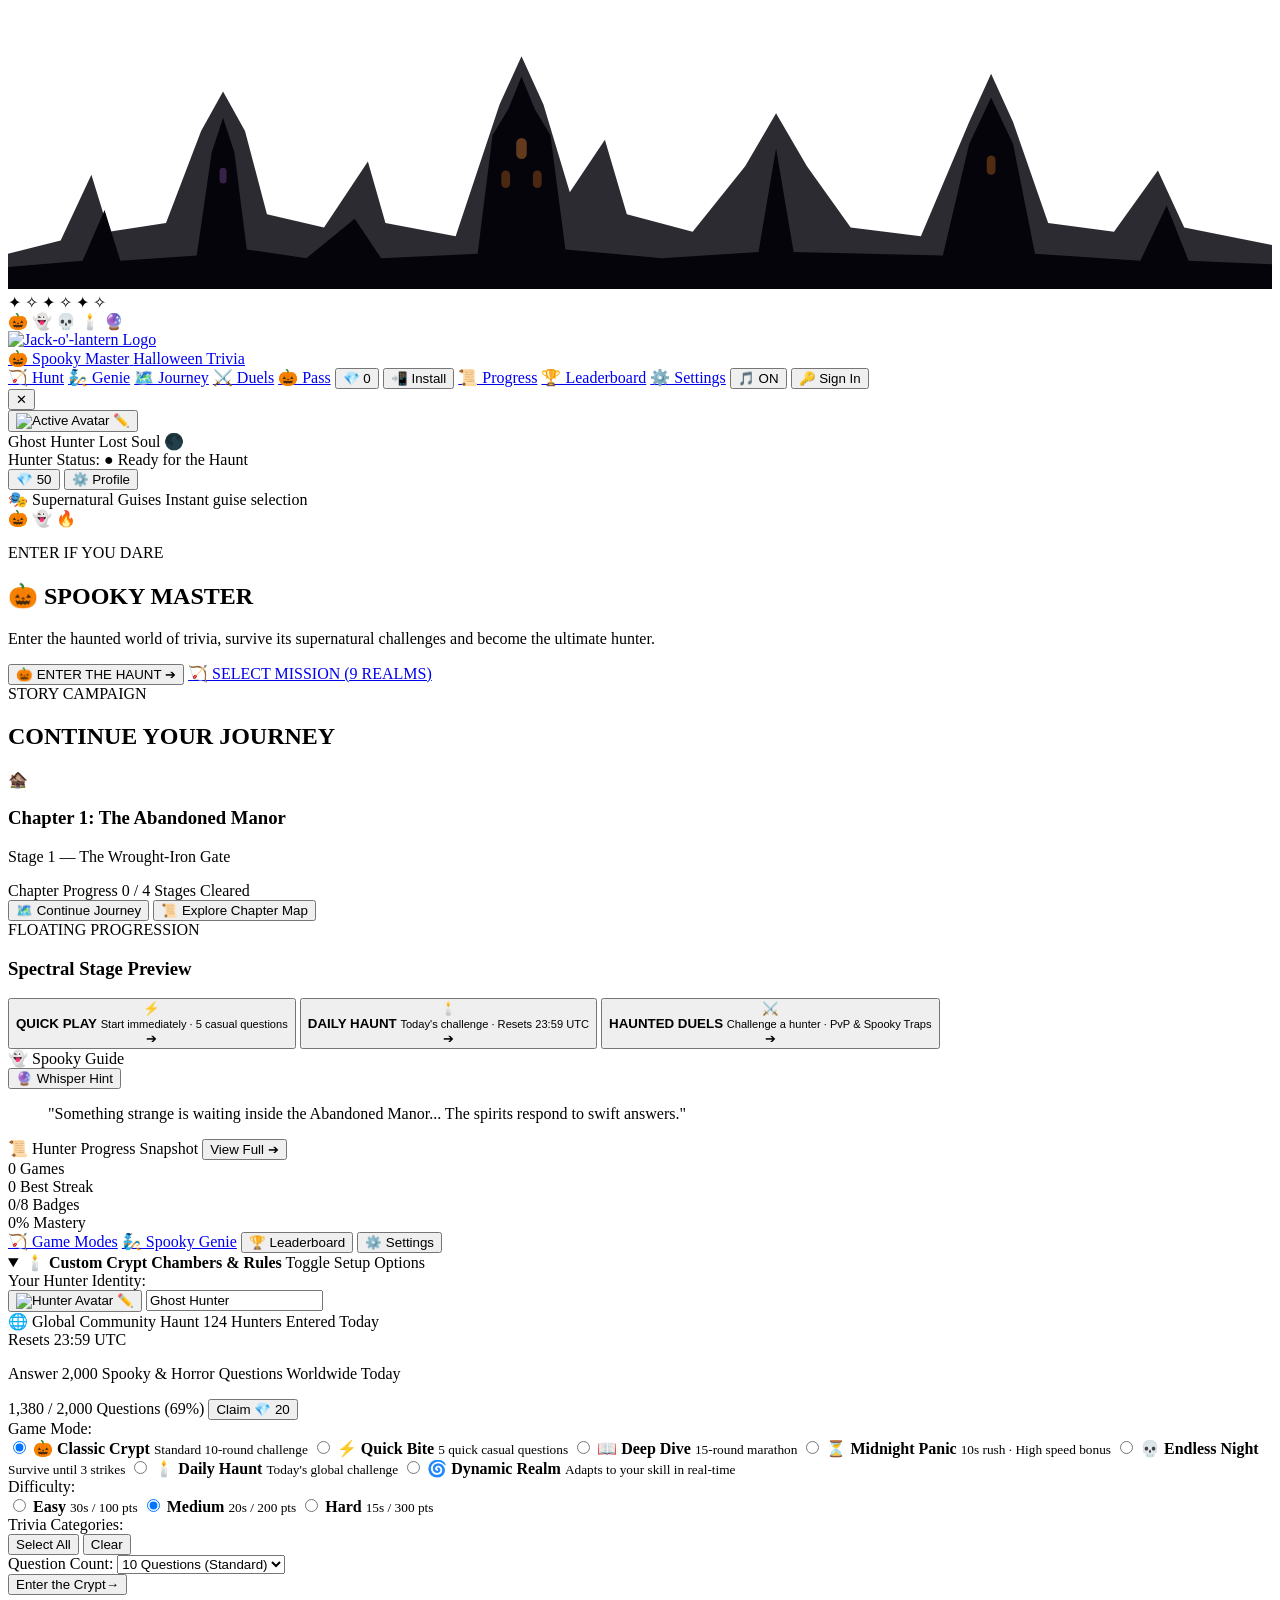
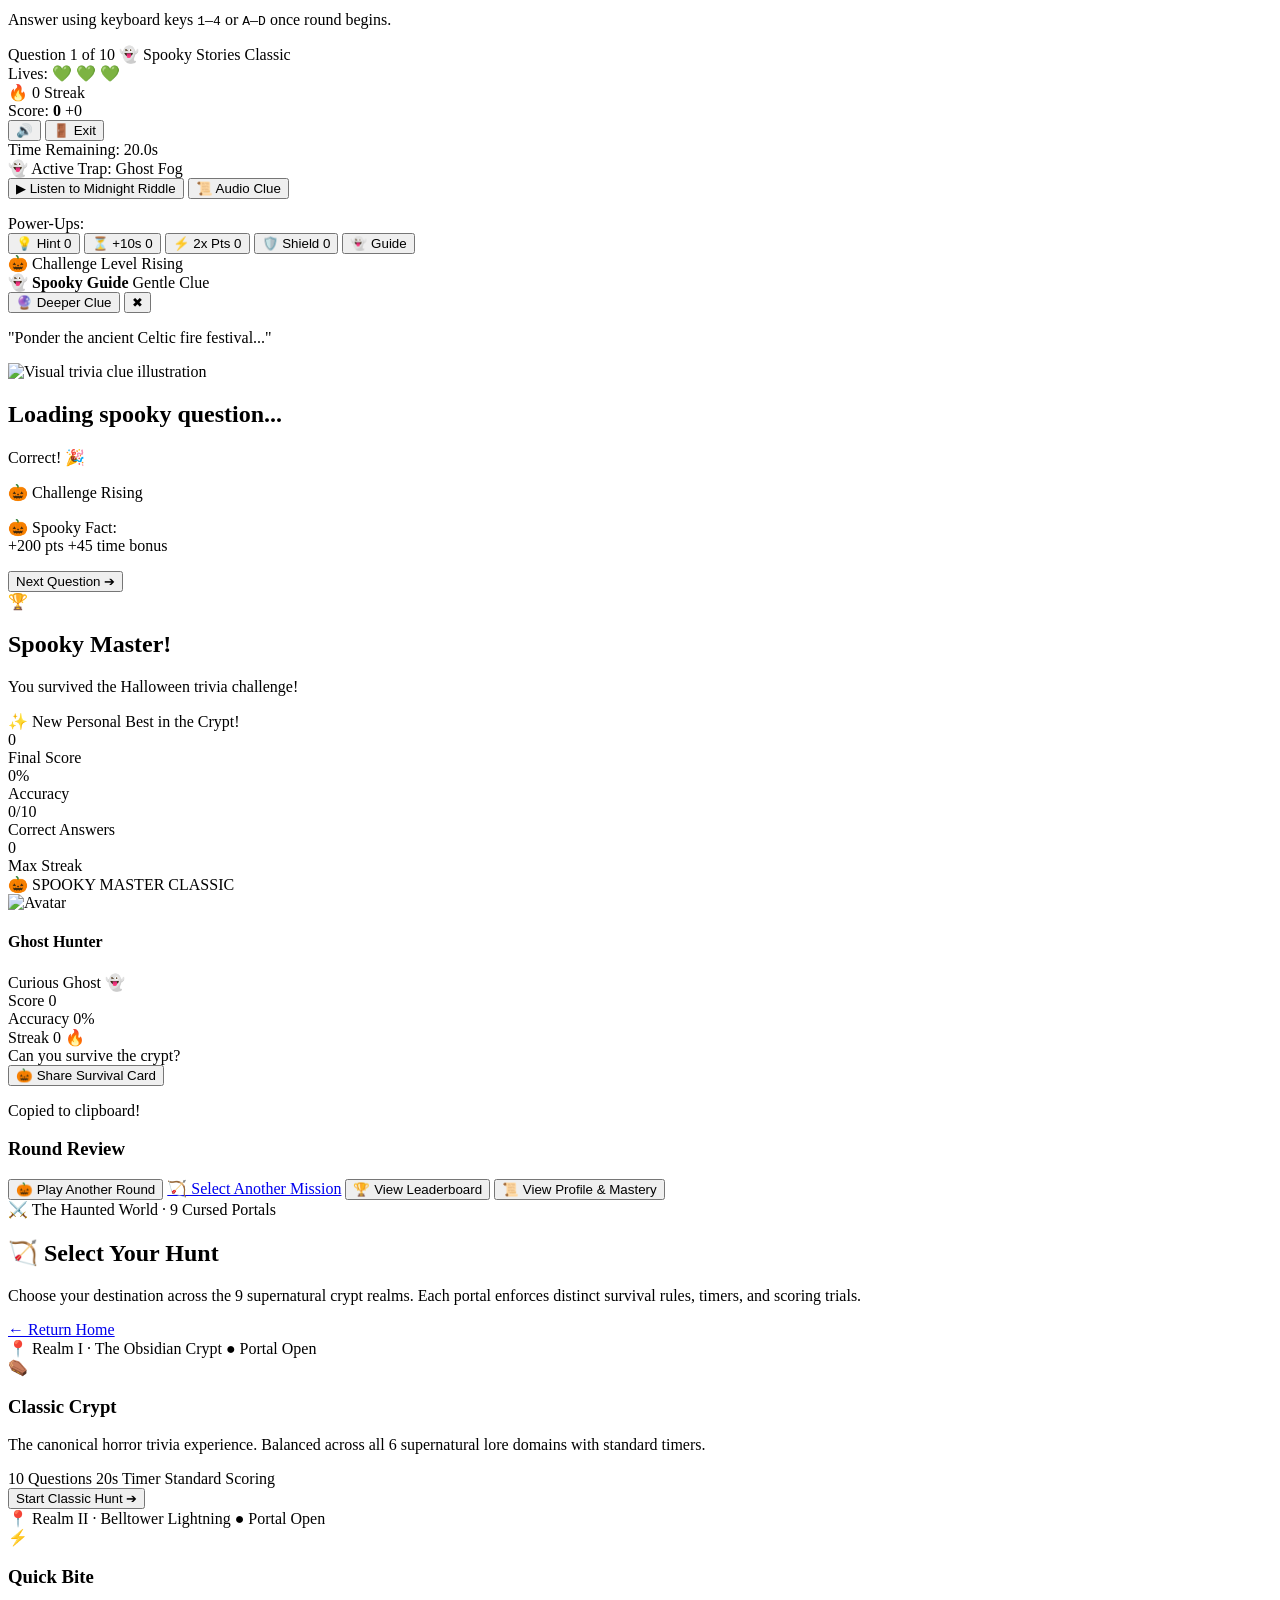
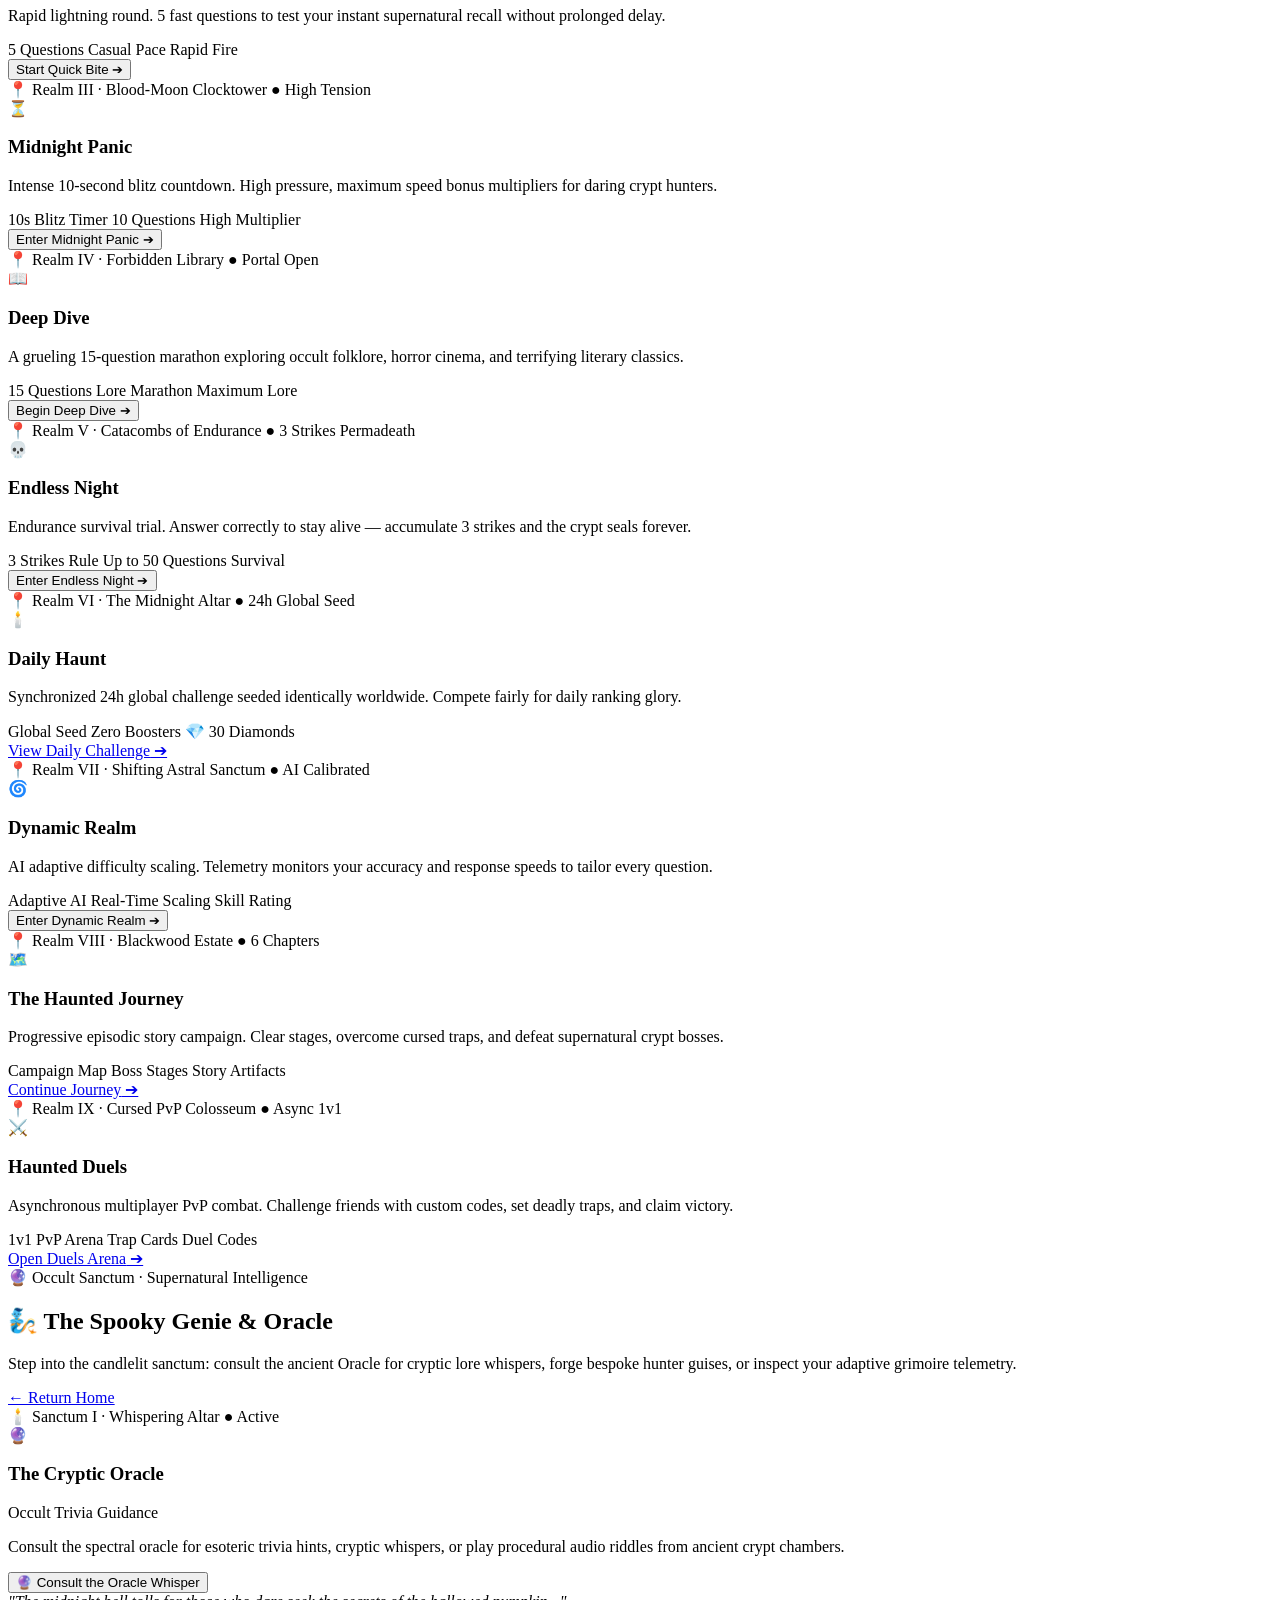
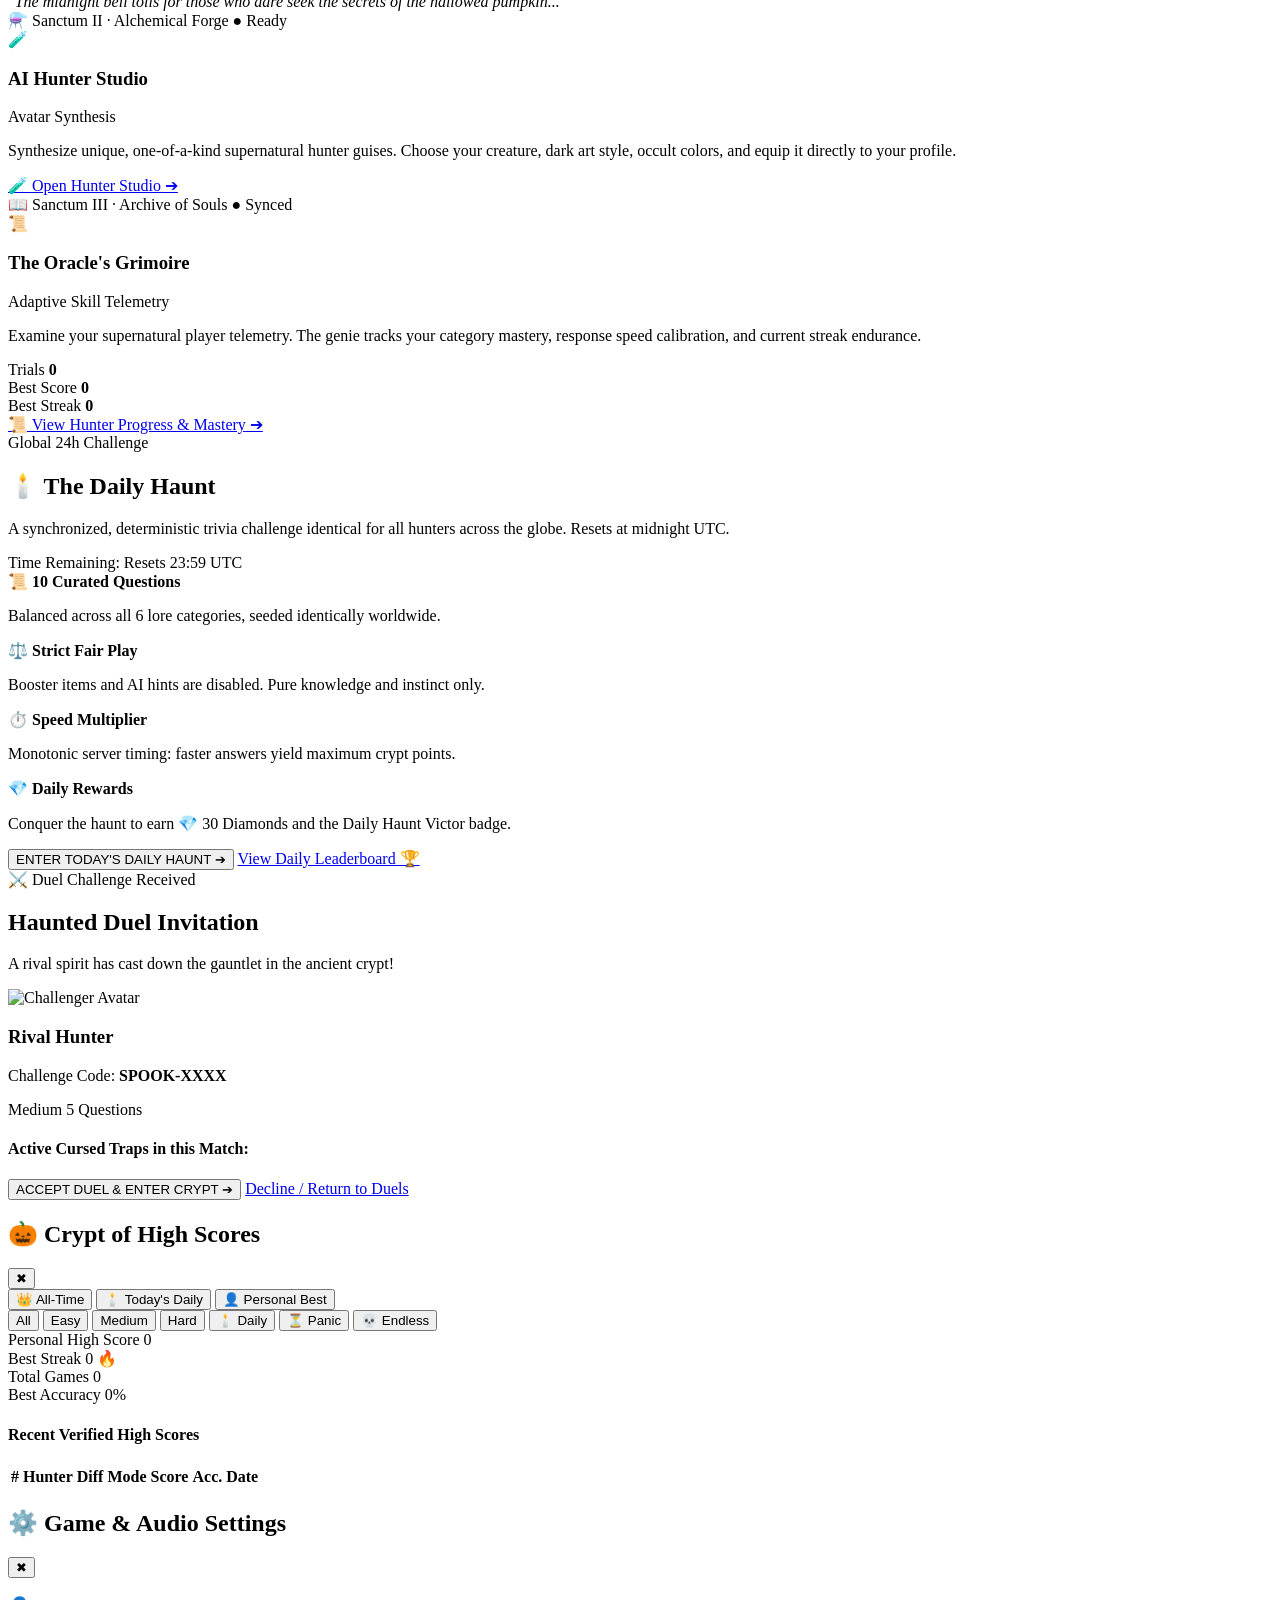
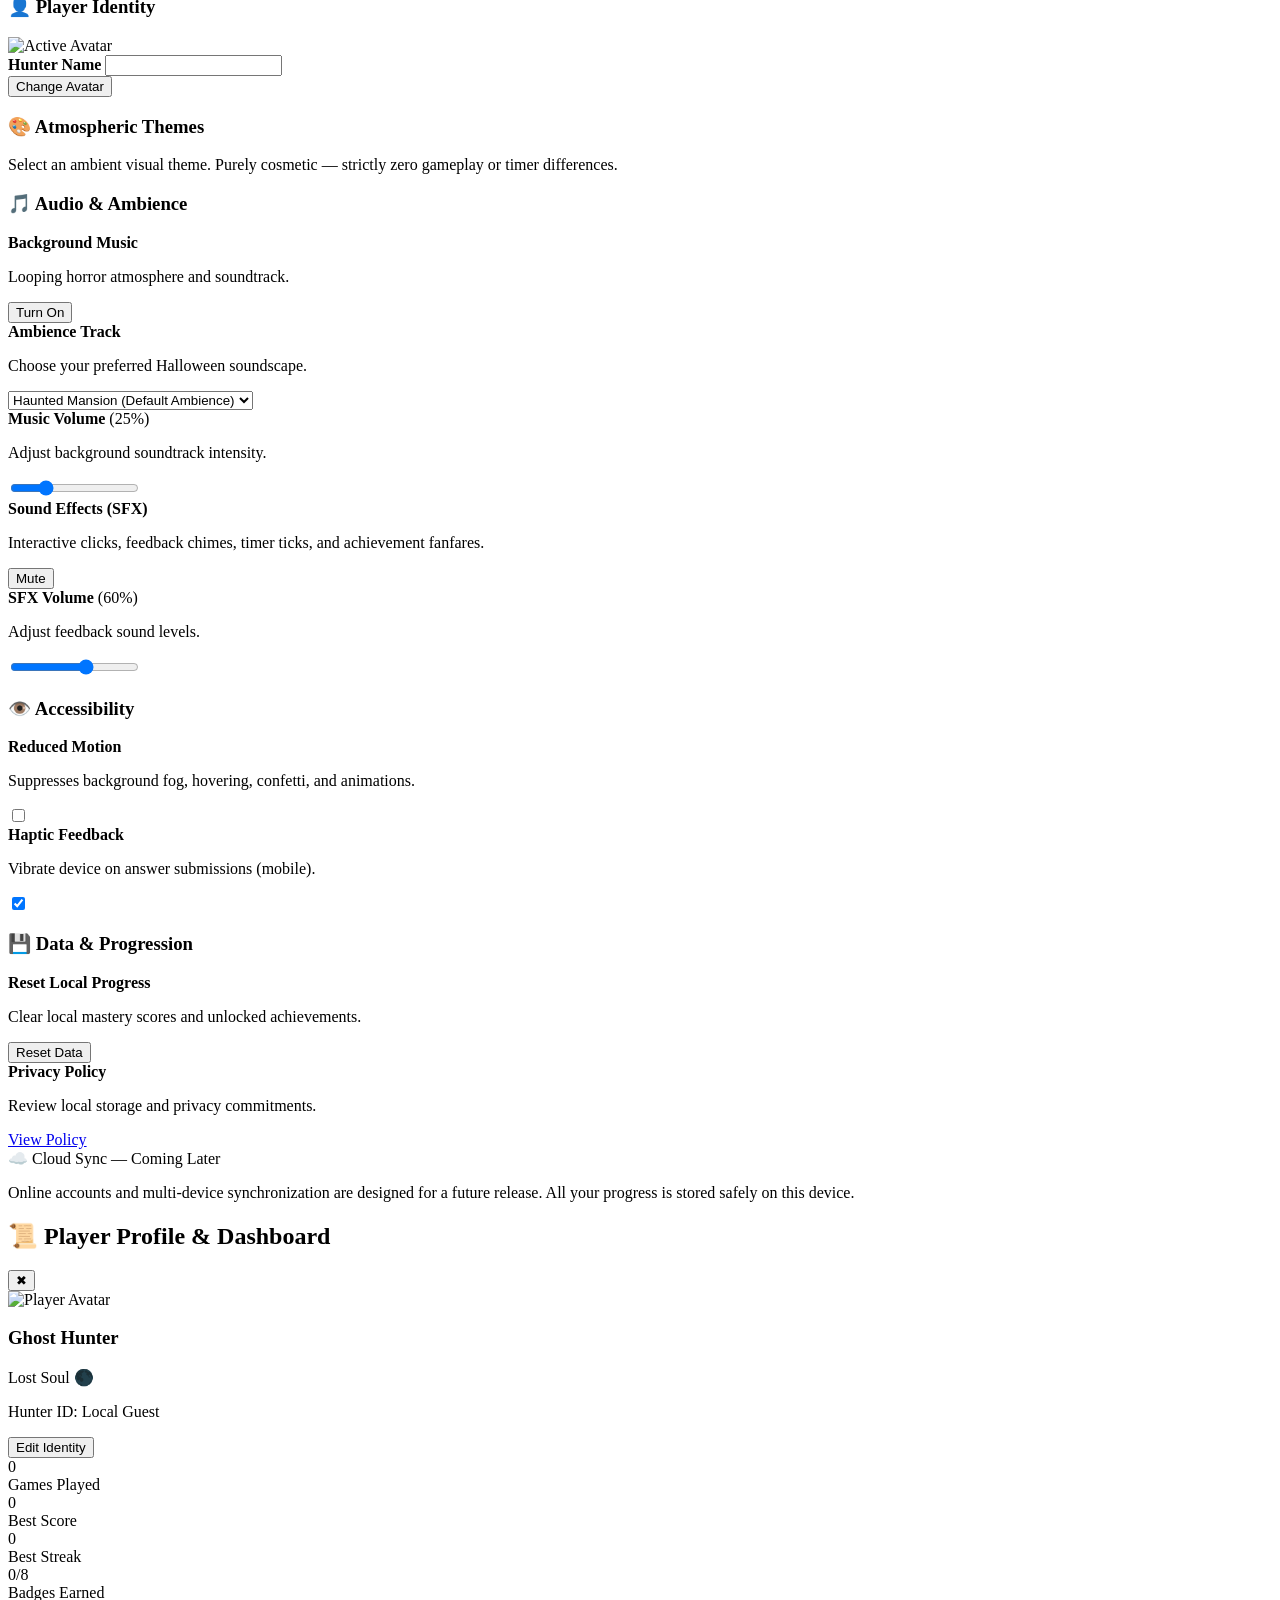
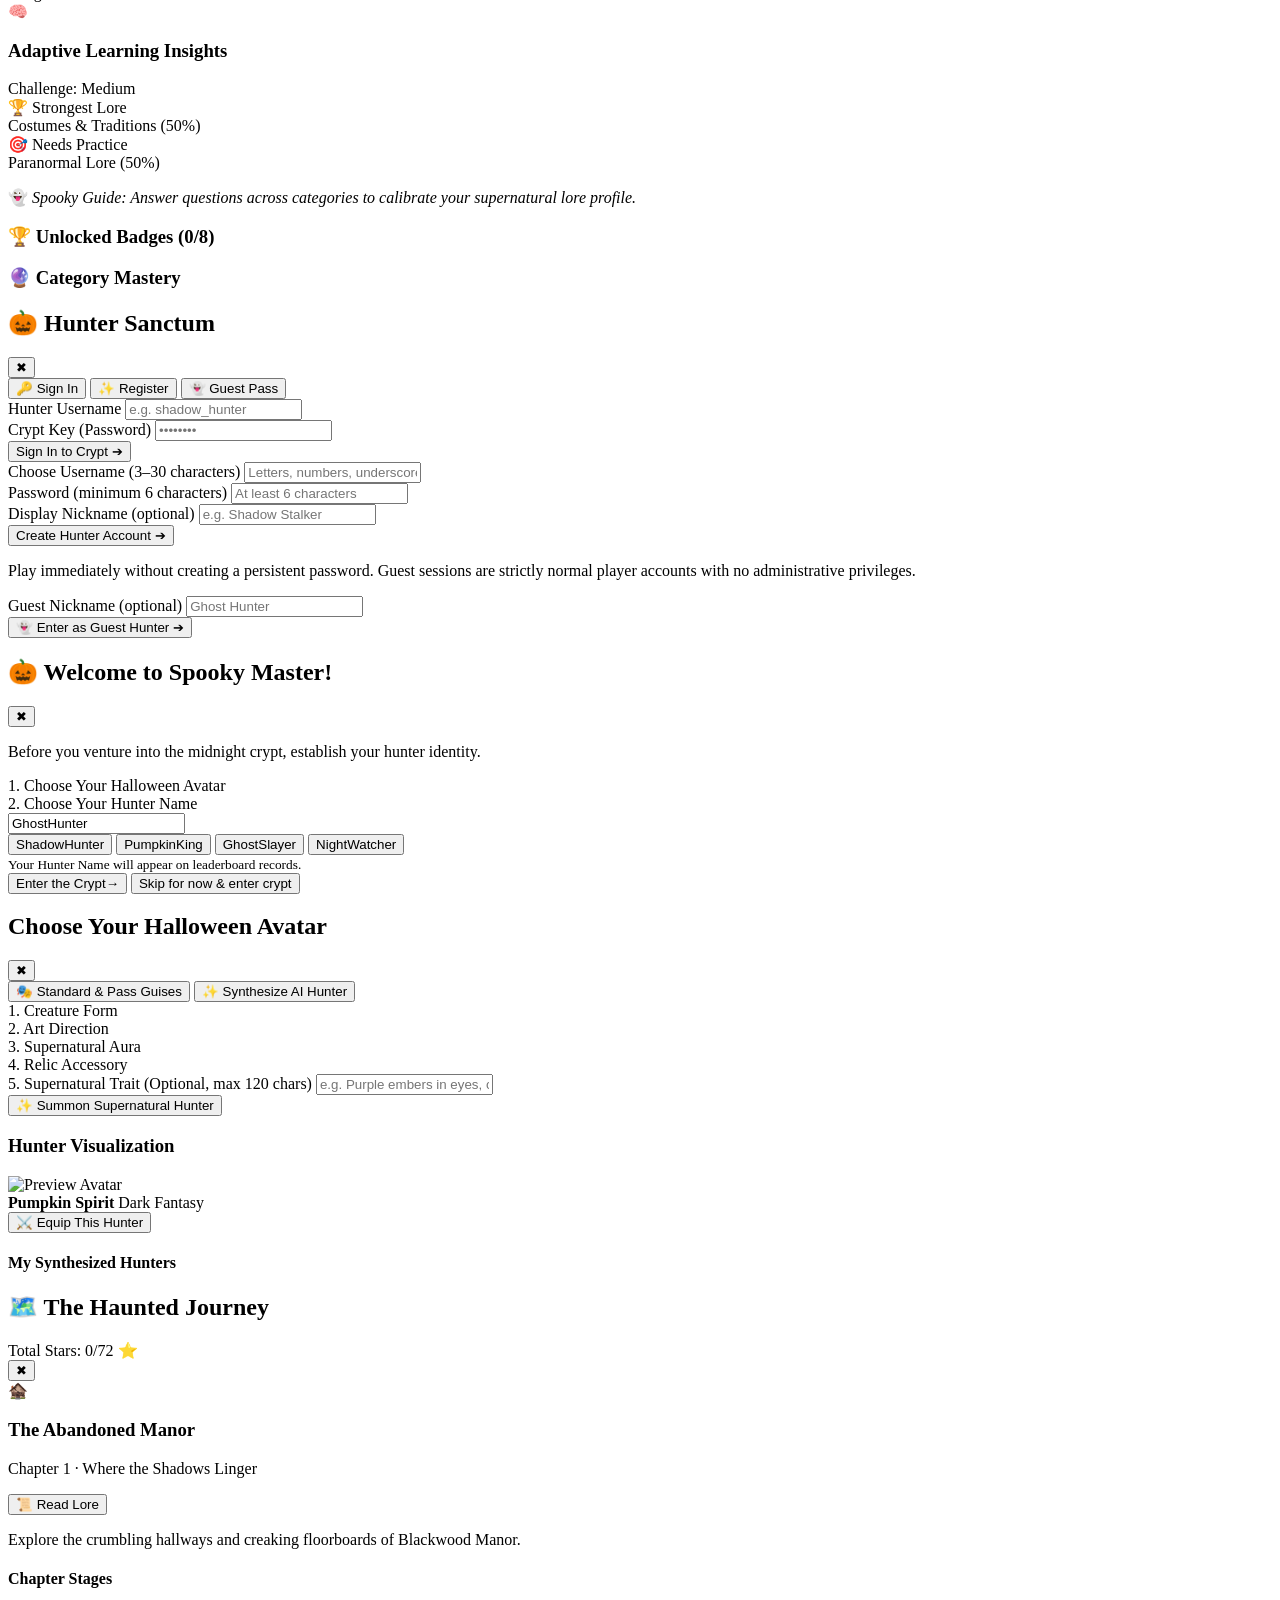
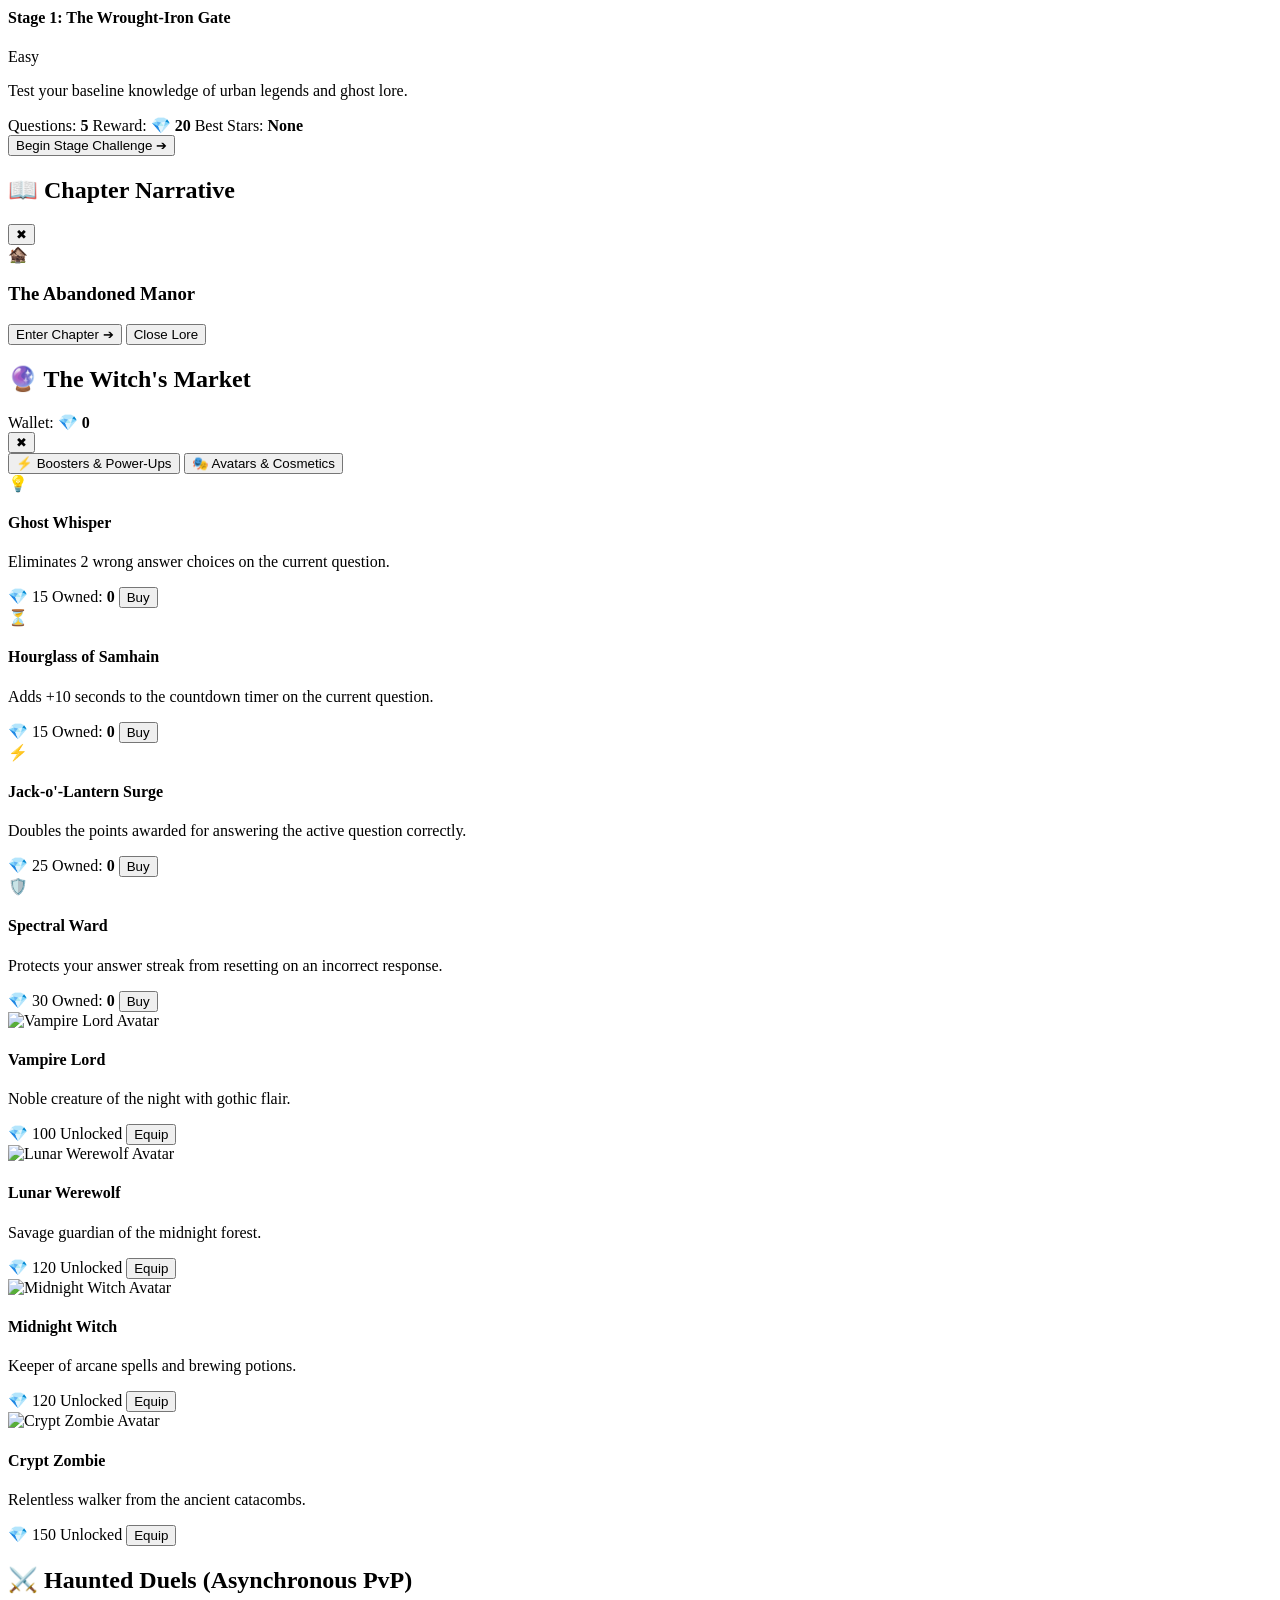
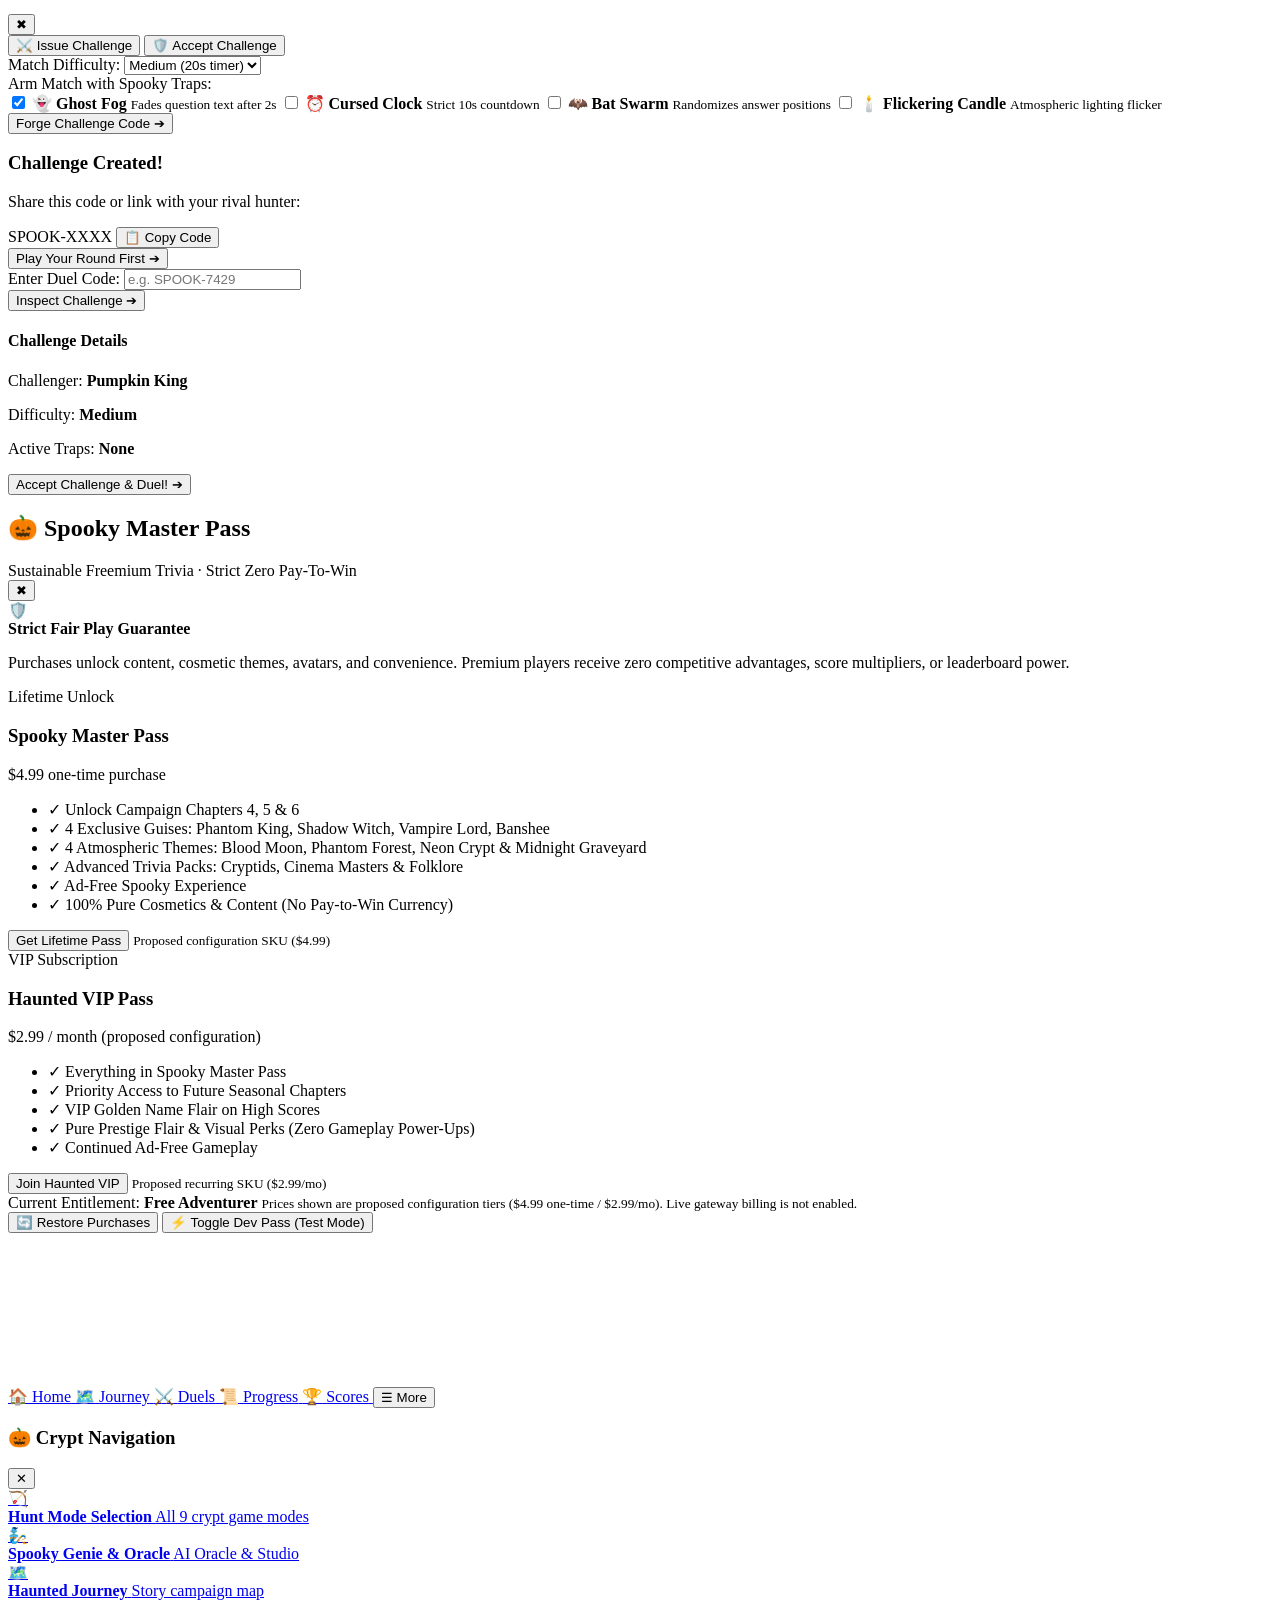
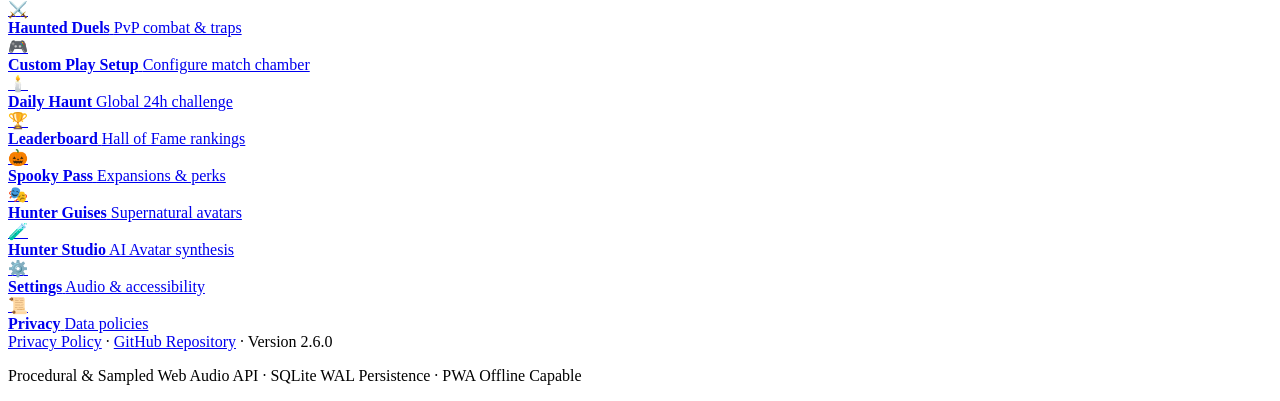
==== commit 6092c759: "feat(ui): transform Spooky Master into a cinematic horror game experience" ====
--- a/src/halloween_quiz/web/templates/index.html
+++ b/src/halloween_quiz/web/templates/index.html
@@ -29,8 +29,9 @@
         <div class="fog-layer fog-two"></div>
     </div>
 
-    <!-- Supernatural Anti-Gravity Atmospheric Environment (Pointer-events none) -->
+    <!-- Supernatural Cinematic Gothic Horror Environment (Pointer-events none) -->
     <div class="supernatural-env" aria-hidden="true">
+        <div class="moonlight-rays"></div>
         <div class="supernatural-moon-wrap">
             <div class="supernatural-moon">
                 <div class="moon-crater c-1"></div>
@@ -39,7 +40,20 @@
             </div>
             <div class="moon-halo"></div>
         </div>
-        <div class="haunted-skyline-silhouette"></div>
+        <div class="haunted-skyline-silhouette">
+            <svg class="gothic-citadel-svg" viewBox="0 0 1440 320" preserveAspectRatio="none" aria-hidden="true">
+                <!-- Distant Haunted Ridge & Crypt Spires -->
+                <path fill="rgba(8, 6, 15, 0.85)" d="M0,280 L60,265 L95,190 L115,255 L180,245 L220,140 L245,95 L270,140 L295,235 L360,250 L410,175 L430,245 L510,260 L560,110 L585,55 L610,110 L640,210 L680,150 L705,235 L780,255 L840,180 L875,120 L910,180 L960,250 L1040,260 L1095,130 L1120,75 L1145,130 L1185,245 L1260,255 L1310,185 L1340,250 L1440,270 L1440,320 L0,320 Z"></path>
+                <!-- Foreground Gothic Manor, Iron Gates & Crypt Silhouette -->
+                <path fill="#05040a" d="M0,295 L85,288 L110,230 L128,288 L215,282 L232,165 L245,125 L258,165 L272,275 L340,285 L395,240 L425,285 L535,280 L552,145 L570,115 L585,78 L600,115 L618,145 L635,275 L745,285 L855,278 L875,160 L895,278 L1065,282 L1095,155 L1120,102 L1145,155 L1170,280 L1290,288 L1320,225 L1345,288 L1440,292 L1440,320 L0,320 Z"></path>
+                <!-- Faint Candlelit Gothic Arched Windows -->
+                <rect x="579" y="148" width="12" height="24" rx="6" fill="rgba(255, 148, 66, 0.38)" />
+                <rect x="562" y="185" width="10" height="20" rx="5" fill="rgba(255, 138, 40, 0.28)" />
+                <rect x="598" y="185" width="10" height="20" rx="5" fill="rgba(255, 138, 40, 0.28)" />
+                <rect x="241" y="182" width="8" height="18" rx="4" fill="rgba(192, 132, 252, 0.26)" />
+                <rect x="1115" y="168" width="10" height="22" rx="5" fill="rgba(255, 138, 40, 0.3)" />
+            </svg>
+        </div>
         <div class="anti-gravity-particles">
             <span class="particle p-1">✦</span>
             <span class="particle p-2">✧</span>
@@ -150,6 +164,9 @@
                             <span class="btn-cta-text">🎃 ENTER THE HAUNT</span>
                             <span class="btn-cta-arrow" aria-hidden="true">➔</span>
                         </button>
+                        <a href="/hunt" id="btn-hero-hunt-modes" class="btn-secondary btn-hero-hunt-portal" data-route="/hunt" aria-label="Select Mission and Game Modes">
+                            <span>🏹 SELECT MISSION (9 REALMS)</span>
+                        </a>
                     </div>
                 </header>
 
@@ -282,6 +299,8 @@
 
                         <!-- Secondary Navigation Pills -->
                         <div class="lobby-nav-pills">
+                            <a href="/hunt" id="btn-lobby-hunt-modes" class="lobby-nav-pill" data-route="/hunt">🏹 Game Modes</a>
+                            <a href="/genie" id="btn-lobby-genie" class="lobby-nav-pill" data-route="/genie">🧞 Spooky Genie</a>
                             <button type="button" id="btn-lobby-leaderboard" class="lobby-nav-pill">🏆 Leaderboard</button>
                             <button type="button" id="btn-lobby-settings" class="lobby-nav-pill">⚙️ Settings</button>
                         </div>
@@ -452,8 +471,8 @@
         </section>
 
         <!-- SCREEN 2: ACTIVE QUIZ -->
-        <section id="screen-quiz" class="game-screen" aria-labelledby="question-text">
-            <div class="card quiz-card">
+        <section id="screen-quiz" class="game-screen" aria-labelledby="question-text" data-active-mode="classic">
+            <div class="card quiz-card" id="active-quiz-card">
                 <!-- Status HUD -->
                 <div class="quiz-hud">
                     <div class="hud-item progress-indicator">
@@ -476,6 +495,16 @@
                     <div class="hud-item score-indicator">
                         <span>Score:</span>
                         <strong id="live-score">0</strong>
+                        <span id="hud-score-delta" class="hud-score-delta hidden" aria-live="polite">+0</span>
+                    </div>
+
+                    <div class="hud-item hud-session-controls" role="group" aria-label="In-game session controls">
+                        <button type="button" id="btn-quiz-audio-toggle" class="hud-ctrl-btn" title="Toggle Game Audio" aria-label="Toggle Game Audio">
+                            🔊
+                        </button>
+                        <button type="button" id="btn-quiz-exit" class="hud-ctrl-btn hud-ctrl-exit" title="Retreat from Crypt to Main Menu" aria-label="Exit to Main Menu">
+                            🚪 Exit
+                        </button>
                     </div>
                 </div>
 
@@ -619,6 +648,9 @@
                     <span class="trophy-emoji" id="summary-badge-icon" aria-hidden="true">🏆</span>
                     <h2 id="summary-title">Spooky Master!</h2>
                     <p id="summary-subtitle" class="subtitle">You survived the Halloween trivia challenge!</p>
+                    <div id="summary-pb-banner" class="summary-pb-banner hidden" role="status" aria-live="polite">
+                        ✨ New Personal Best in the Crypt!
+                    </div>
                 </div>
 
                 <div class="stats-grid">
@@ -689,6 +721,7 @@
 
                 <div class="summary-actions">
                     <button id="btn-play-again" class="btn-cta">🎃 Play Another Round</button>
+                    <a href="/hunt" id="btn-select-mission-finish" class="btn-secondary" data-route="/hunt">🏹 Select Another Mission</a>
                     <button id="btn-view-board-finish" class="btn-secondary">🏆 View Leaderboard</button>
                     <button id="btn-view-mastery-finish" class="btn-secondary">📜 View Profile & Mastery</button>
                 </div>
@@ -700,16 +733,20 @@
             <div class="card page-card hunt-page-card">
                 <div class="page-card-header">
                     <div class="page-title-group">
-                        <span class="badge badge-tier">⚔️ Supernatural Game Modes</span>
+                        <span class="badge badge-tier">⚔️ The Haunted World · 9 Cursed Portals</span>
                         <h2 id="hunt-page-title">🏹 Select Your Hunt</h2>
-                        <p class="page-subtitle">Choose your challenge across the 9 supernatural crypt game modes. Survive the haunt and prove your trivia mastery.</p>
+                        <p class="page-subtitle">Choose your destination across the 9 supernatural crypt realms. Each portal enforces distinct survival rules, timers, and scoring trials.</p>
                     </div>
                     <a href="/" class="btn-ghost-sm" data-route="/">← Return Home</a>
                 </div>
 
                 <div class="hunt-modes-grid" role="list" aria-label="Game Modes">
                     <!-- 1. Classic Crypt -->
-                    <div class="hunt-mode-card featured-mode" role="listitem">
+                    <div class="hunt-mode-card featured-mode" role="listitem" data-realm="classic">
+                        <div class="hunt-portal-banner">
+                            <span class="hunt-realm-location">📍 Realm I · The Obsidian Crypt</span>
+                            <span class="hunt-portal-status">● Portal Open</span>
+                        </div>
                         <div class="hunt-mode-top">
                             <span class="hunt-mode-icon" aria-hidden="true">⚰️</span>
                             <div class="hunt-mode-info">
@@ -730,7 +767,11 @@
                     </div>
 
                     <!-- 2. Quick Bite -->
-                    <div class="hunt-mode-card" role="listitem">
+                    <div class="hunt-mode-card" role="listitem" data-realm="quick">
+                        <div class="hunt-portal-banner">
+                            <span class="hunt-realm-location">📍 Realm II · Belltower Lightning</span>
+                            <span class="hunt-portal-status">● Portal Open</span>
+                        </div>
                         <div class="hunt-mode-top">
                             <span class="hunt-mode-icon" aria-hidden="true">⚡</span>
                             <div class="hunt-mode-info">
@@ -751,7 +792,11 @@
                     </div>
 
                     <!-- 3. Midnight Panic -->
-                    <div class="hunt-mode-card" role="listitem">
+                    <div class="hunt-mode-card" role="listitem" data-realm="panic">
+                        <div class="hunt-portal-banner">
+                            <span class="hunt-realm-location">📍 Realm III · Blood-Moon Clocktower</span>
+                            <span class="hunt-portal-status status-danger">● High Tension</span>
+                        </div>
                         <div class="hunt-mode-top">
                             <span class="hunt-mode-icon" aria-hidden="true">⏳</span>
                             <div class="hunt-mode-info">
@@ -772,7 +817,11 @@
                     </div>
 
                     <!-- 4. Deep Dive -->
-                    <div class="hunt-mode-card" role="listitem">
+                    <div class="hunt-mode-card" role="listitem" data-realm="deep">
+                        <div class="hunt-portal-banner">
+                            <span class="hunt-realm-location">📍 Realm IV · Forbidden Library</span>
+                            <span class="hunt-portal-status">● Portal Open</span>
+                        </div>
                         <div class="hunt-mode-top">
                             <span class="hunt-mode-icon" aria-hidden="true">📖</span>
                             <div class="hunt-mode-info">
@@ -793,7 +842,11 @@
                     </div>
 
                     <!-- 5. Endless Night -->
-                    <div class="hunt-mode-card" role="listitem">
+                    <div class="hunt-mode-card" role="listitem" data-realm="endless">
+                        <div class="hunt-portal-banner">
+                            <span class="hunt-realm-location">📍 Realm V · Catacombs of Endurance</span>
+                            <span class="hunt-portal-status status-danger">● 3 Strikes Permadeath</span>
+                        </div>
                         <div class="hunt-mode-top">
                             <span class="hunt-mode-icon" aria-hidden="true">💀</span>
                             <div class="hunt-mode-info">
@@ -814,7 +867,11 @@
                     </div>
 
                     <!-- 6. Daily Haunt -->
-                    <div class="hunt-mode-card" role="listitem">
+                    <div class="hunt-mode-card" role="listitem" data-realm="daily">
+                        <div class="hunt-portal-banner">
+                            <span class="hunt-realm-location">📍 Realm VI · The Midnight Altar</span>
+                            <span class="hunt-portal-status">● 24h Global Seed</span>
+                        </div>
                         <div class="hunt-mode-top">
                             <span class="hunt-mode-icon" aria-hidden="true">🕯️</span>
                             <div class="hunt-mode-info">
@@ -835,7 +892,11 @@
                     </div>
 
                     <!-- 7. Dynamic Realm -->
-                    <div class="hunt-mode-card" role="listitem">
+                    <div class="hunt-mode-card" role="listitem" data-realm="adaptive">
+                        <div class="hunt-portal-banner">
+                            <span class="hunt-realm-location">📍 Realm VII · Shifting Astral Sanctum</span>
+                            <span class="hunt-portal-status">● AI Calibrated</span>
+                        </div>
                         <div class="hunt-mode-top">
                             <span class="hunt-mode-icon" aria-hidden="true">🌀</span>
                             <div class="hunt-mode-info">
@@ -856,7 +917,11 @@
                     </div>
 
                     <!-- 8. The Haunted Journey -->
-                    <div class="hunt-mode-card" role="listitem">
+                    <div class="hunt-mode-card" role="listitem" data-realm="journey">
+                        <div class="hunt-portal-banner">
+                            <span class="hunt-realm-location">📍 Realm VIII · Blackwood Estate</span>
+                            <span class="hunt-portal-status">● 6 Chapters</span>
+                        </div>
                         <div class="hunt-mode-top">
                             <span class="hunt-mode-icon" aria-hidden="true">🗺️</span>
                             <div class="hunt-mode-info">
@@ -877,7 +942,11 @@
                     </div>
 
                     <!-- 9. Haunted Duels -->
-                    <div class="hunt-mode-card" role="listitem">
+                    <div class="hunt-mode-card" role="listitem" data-realm="duels">
+                        <div class="hunt-portal-banner">
+                            <span class="hunt-realm-location">📍 Realm IX · Cursed PvP Colosseum</span>
+                            <span class="hunt-portal-status">● Async 1v1</span>
+                        </div>
                         <div class="hunt-mode-top">
                             <span class="hunt-mode-icon" aria-hidden="true">⚔️</span>
                             <div class="hunt-mode-info">
@@ -905,16 +974,20 @@
             <div class="card page-card genie-page-card">
                 <div class="page-card-header">
                     <div class="page-title-group">
-                        <span class="badge badge-tier">🔮 Supernatural AI Oracle</span>
+                        <span class="badge badge-tier">🔮 Occult Sanctum · Supernatural Intelligence</span>
                         <h2 id="genie-page-title">🧞 The Spooky Genie & Oracle</h2>
-                        <p class="page-subtitle">Harness supernatural intelligence: consult the ancient Oracle for cryptic lore hints, synthesize bespoke hunter avatars, or inspect adaptive grimoire analytics.</p>
+                        <p class="page-subtitle">Step into the candlelit sanctum: consult the ancient Oracle for cryptic lore whispers, forge bespoke hunter guises, or inspect your adaptive grimoire telemetry.</p>
                     </div>
                     <a href="/" class="btn-ghost-sm" data-route="/">← Return Home</a>
                 </div>
 
                 <div class="genie-chambers-grid">
                     <!-- Chamber 1: The Cryptic Oracle -->
-                    <div class="genie-chamber-card">
+                    <div class="genie-chamber-card" data-sanctum="oracle">
+                        <div class="hunt-portal-banner">
+                            <span class="hunt-realm-location">🕯️ Sanctum I · Whispering Altar</span>
+                            <span class="hunt-portal-status">● Active</span>
+                        </div>
                         <div class="genie-chamber-header">
                             <span class="genie-chamber-icon" aria-hidden="true">🔮</span>
                             <div>
@@ -934,7 +1007,11 @@
                     </div>
 
                     <!-- Chamber 2: Supernatural AI Hunter Studio -->
-                    <div class="genie-chamber-card">
+                    <div class="genie-chamber-card" data-sanctum="studio">
+                        <div class="hunt-portal-banner">
+                            <span class="hunt-realm-location">⚗️ Sanctum II · Alchemical Forge</span>
+                            <span class="hunt-portal-status">● Ready</span>
+                        </div>
                         <div class="genie-chamber-header">
                             <span class="genie-chamber-icon" aria-hidden="true">🧪</span>
                             <div>
@@ -951,7 +1028,11 @@
                     </div>
 
                     <!-- Chamber 3: Adaptive Grimoire Insights -->
-                    <div class="genie-chamber-card">
+                    <div class="genie-chamber-card" data-sanctum="grimoire">
+                        <div class="hunt-portal-banner">
+                            <span class="hunt-realm-location">📖 Sanctum III · Archive of Souls</span>
+                            <span class="hunt-portal-status">● Synced</span>
+                        </div>
                         <div class="genie-chamber-header">
                             <span class="genie-chamber-icon" aria-hidden="true">📜</span>
                             <div>
@@ -961,6 +1042,20 @@
                         </div>
                         <div class="genie-chamber-body">
                             <p>Examine your supernatural player telemetry. The genie tracks your category mastery, response speed calibration, and current streak endurance.</p>
+                            <div class="genie-telemetry-strip" id="genie-live-telemetry-bar">
+                                <div class="genie-tele-item">
+                                    <span class="genie-tele-lbl">Trials</span>
+                                    <strong id="genie-stat-games">0</strong>
+                                </div>
+                                <div class="genie-tele-item">
+                                    <span class="genie-tele-lbl">Best Score</span>
+                                    <strong id="genie-stat-best-score">0</strong>
+                                </div>
+                                <div class="genie-tele-item">
+                                    <span class="genie-tele-lbl">Best Streak</span>
+                                    <strong id="genie-stat-streak">0</strong>
+                                </div>
+                            </div>
                             <a href="/progress" class="btn-secondary btn-full" data-route="/progress">
                                 <span>📜 View Hunter Progress & Mastery</span> ➔
                             </a>
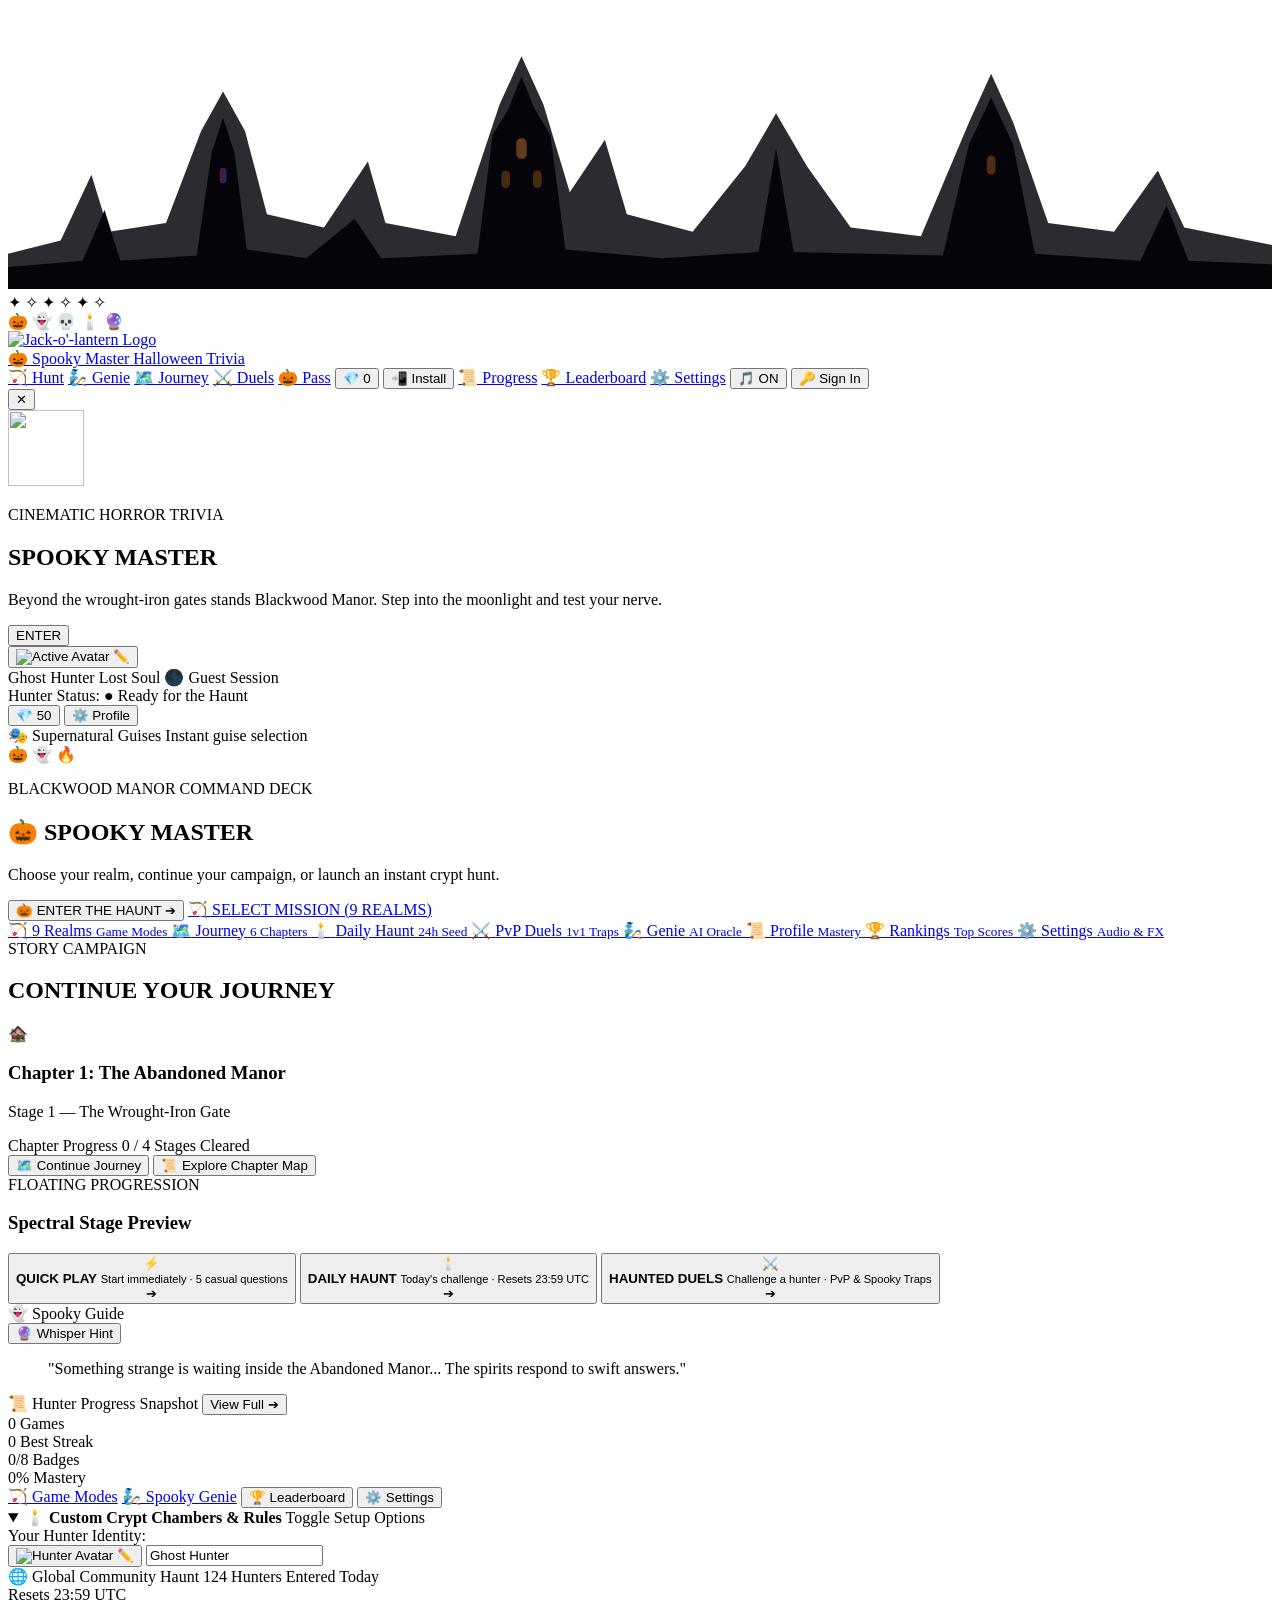
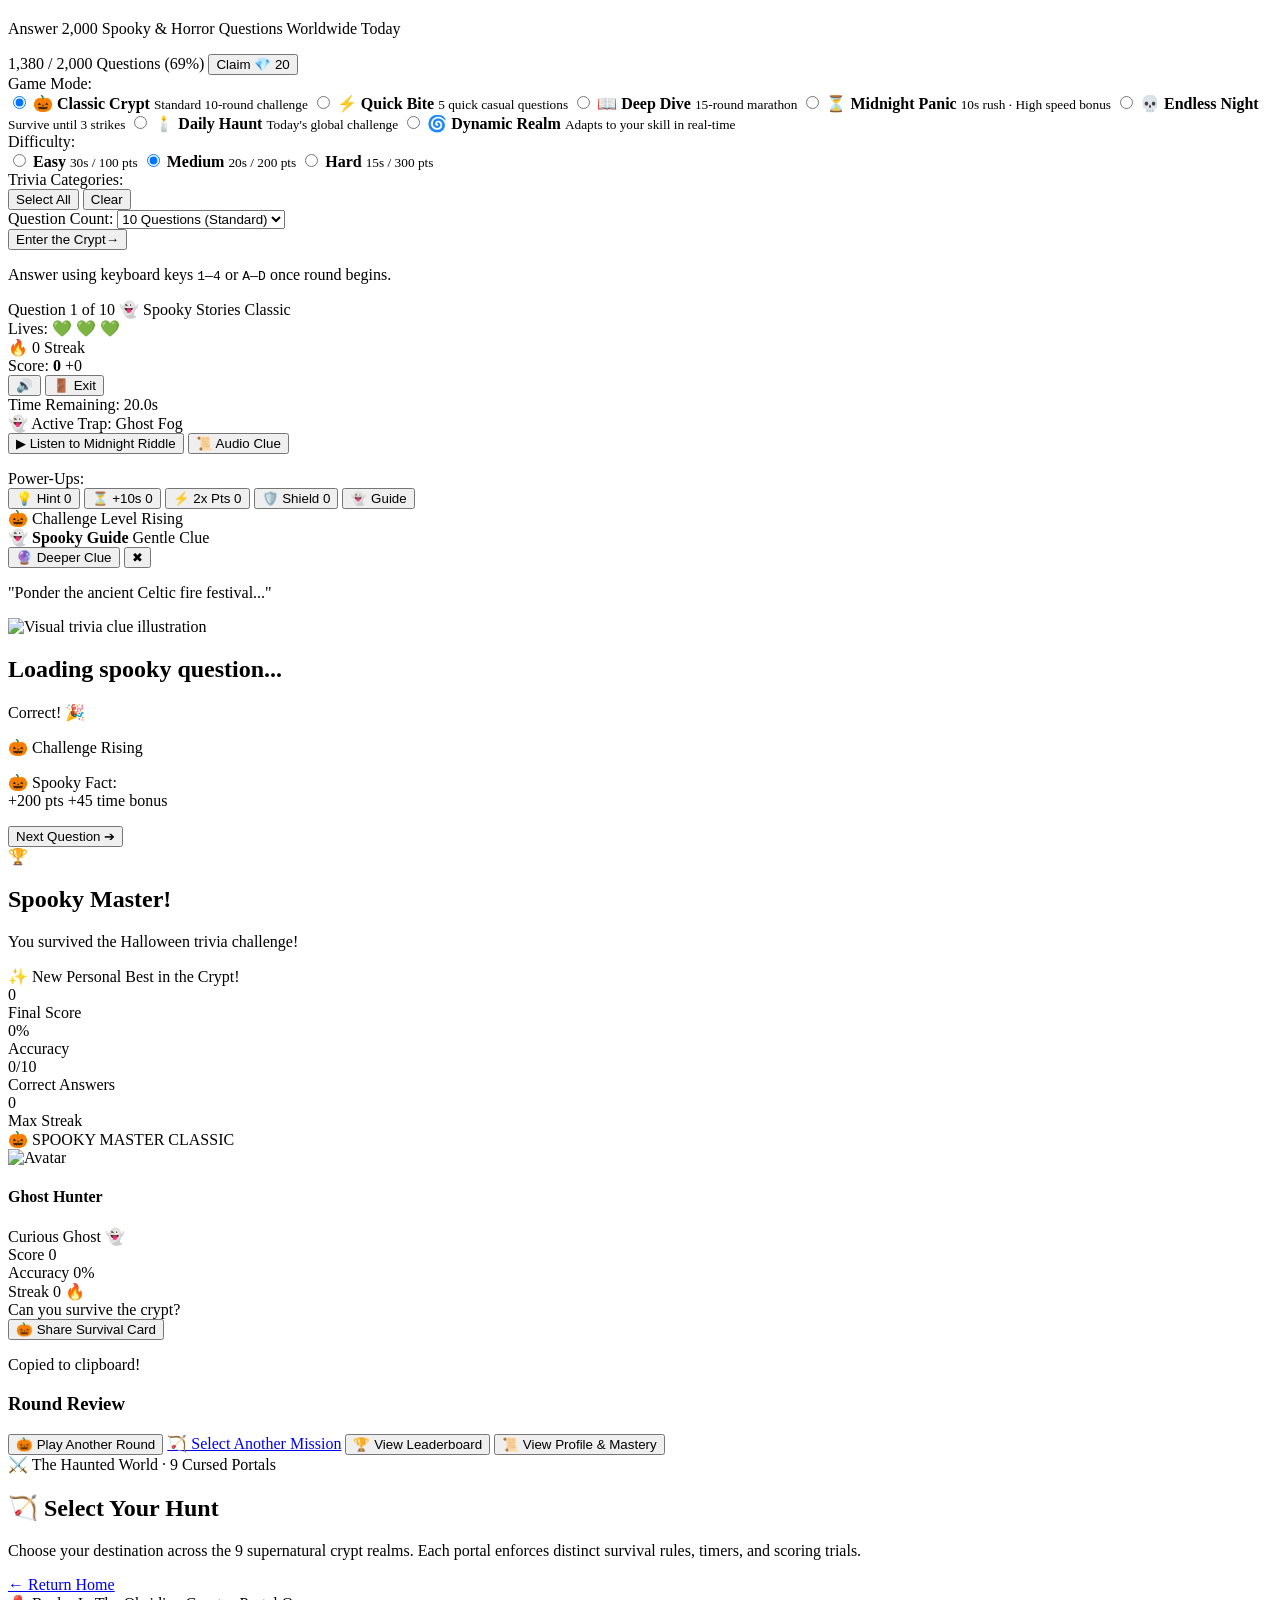
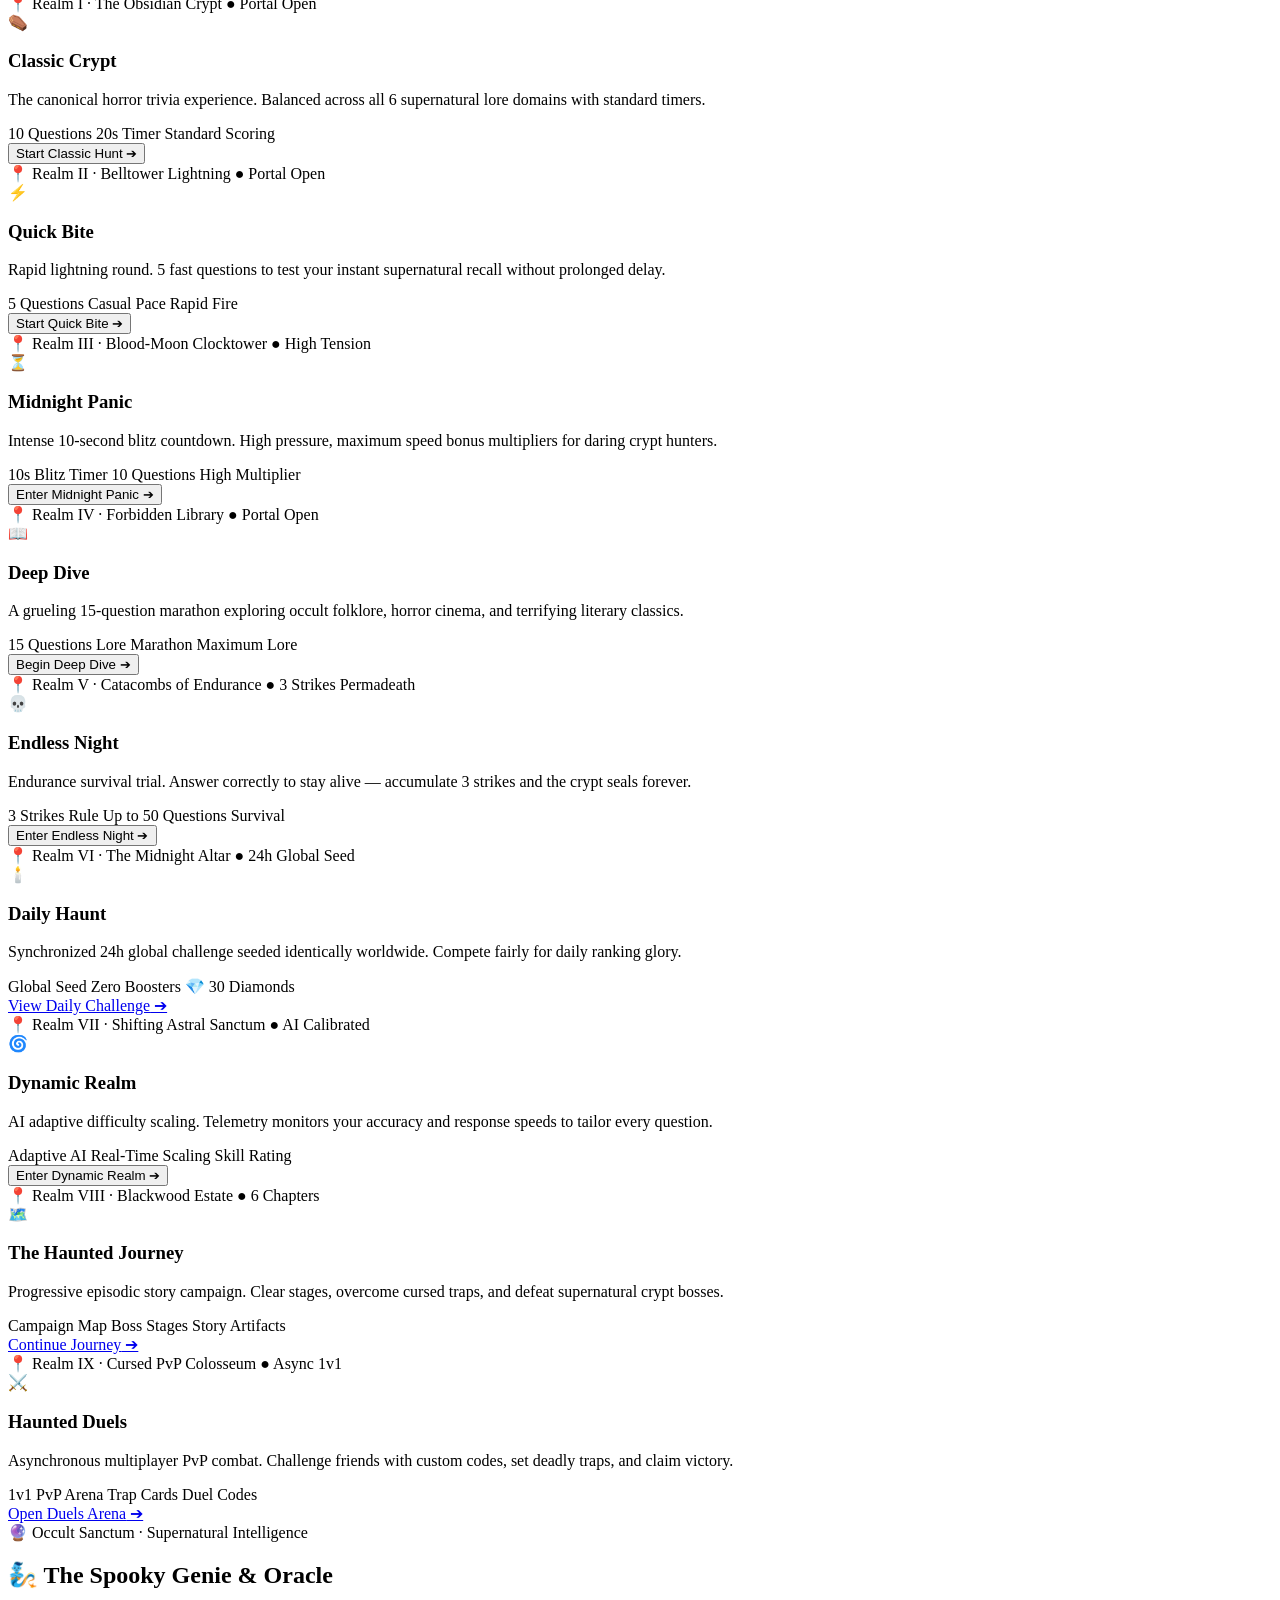
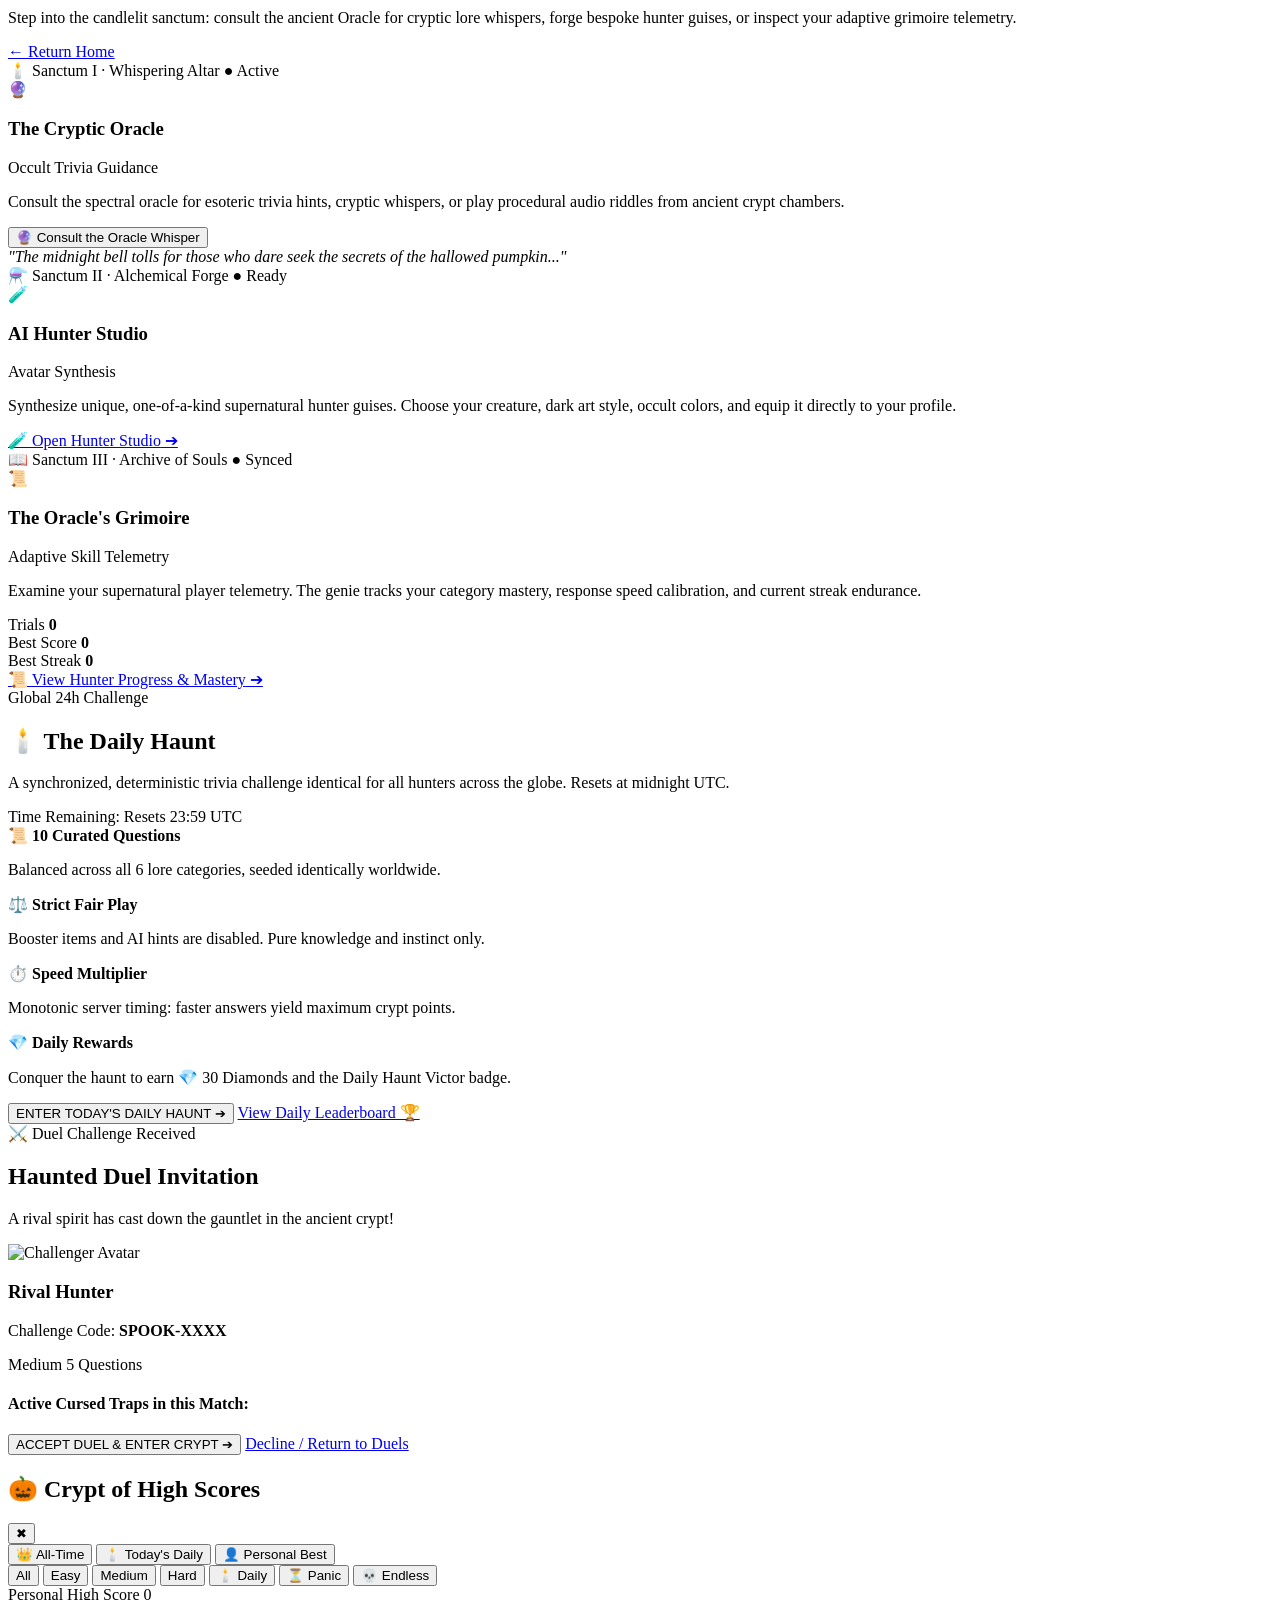
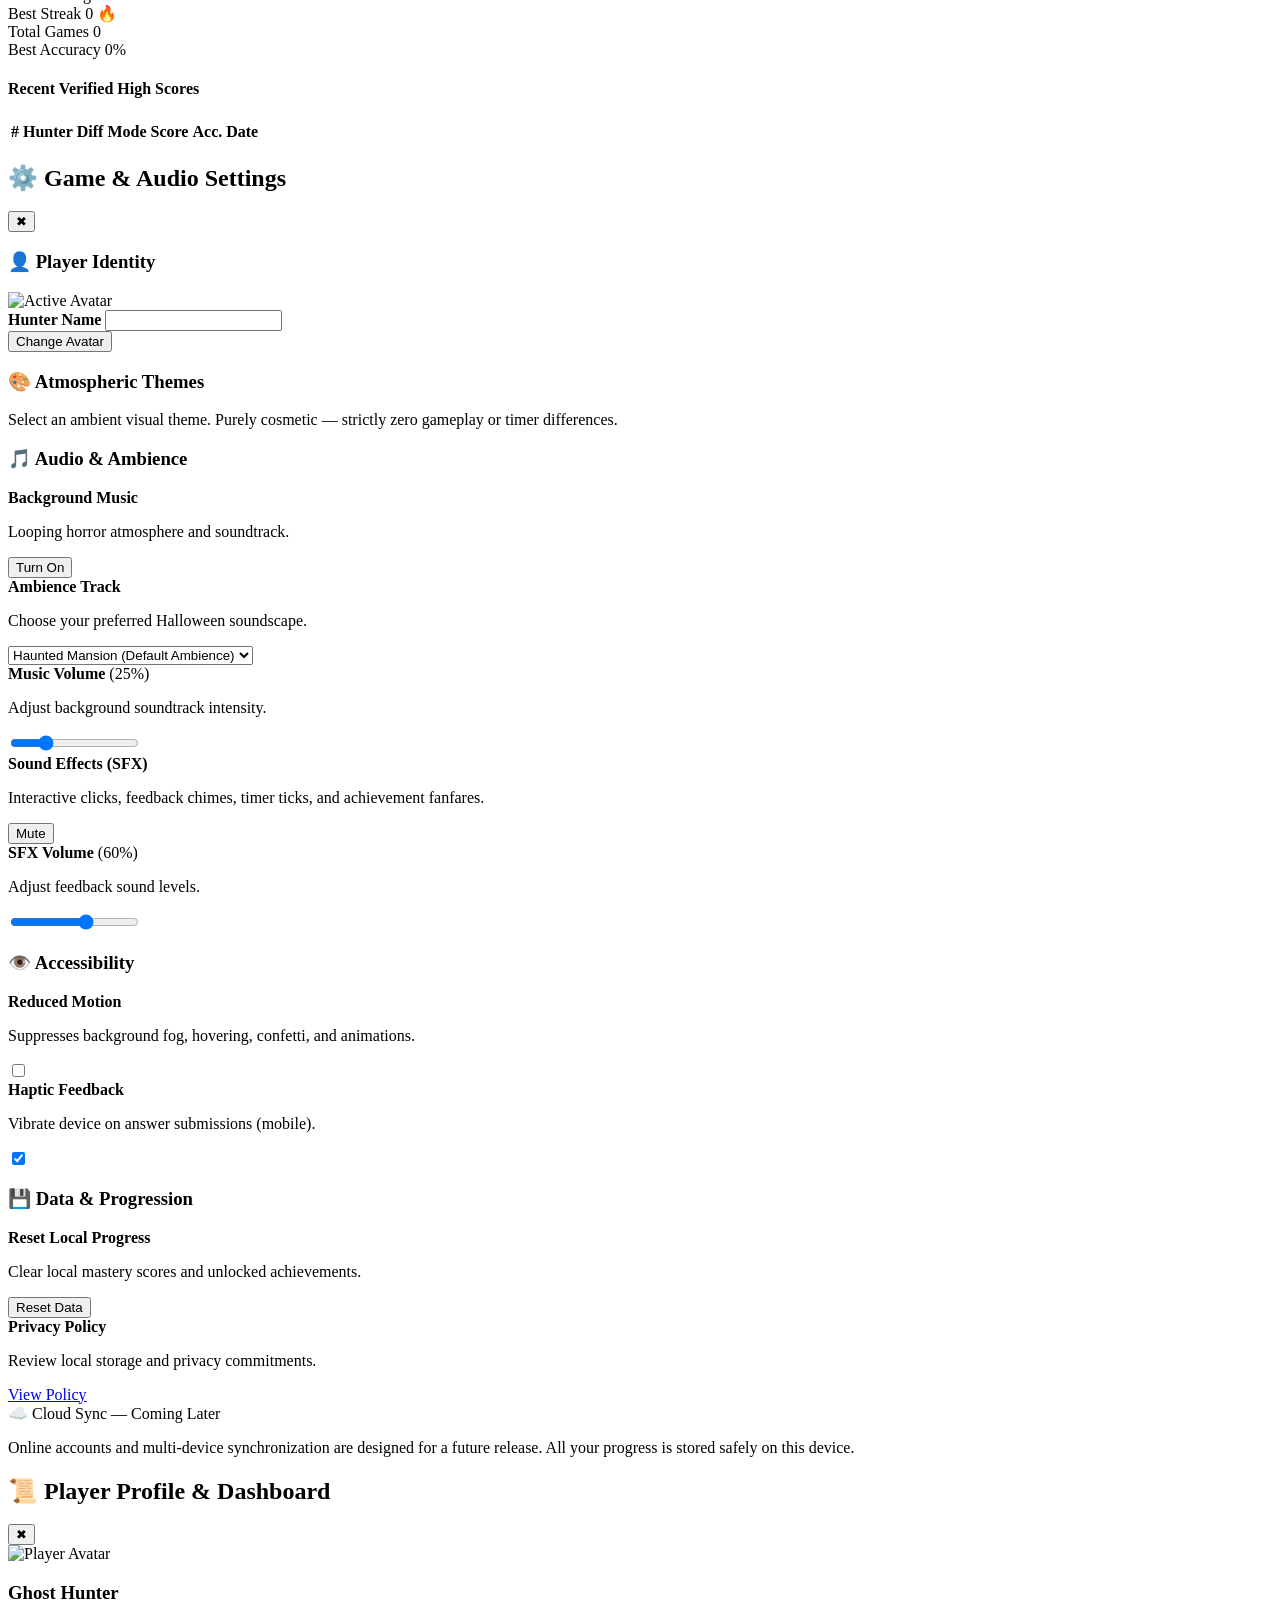
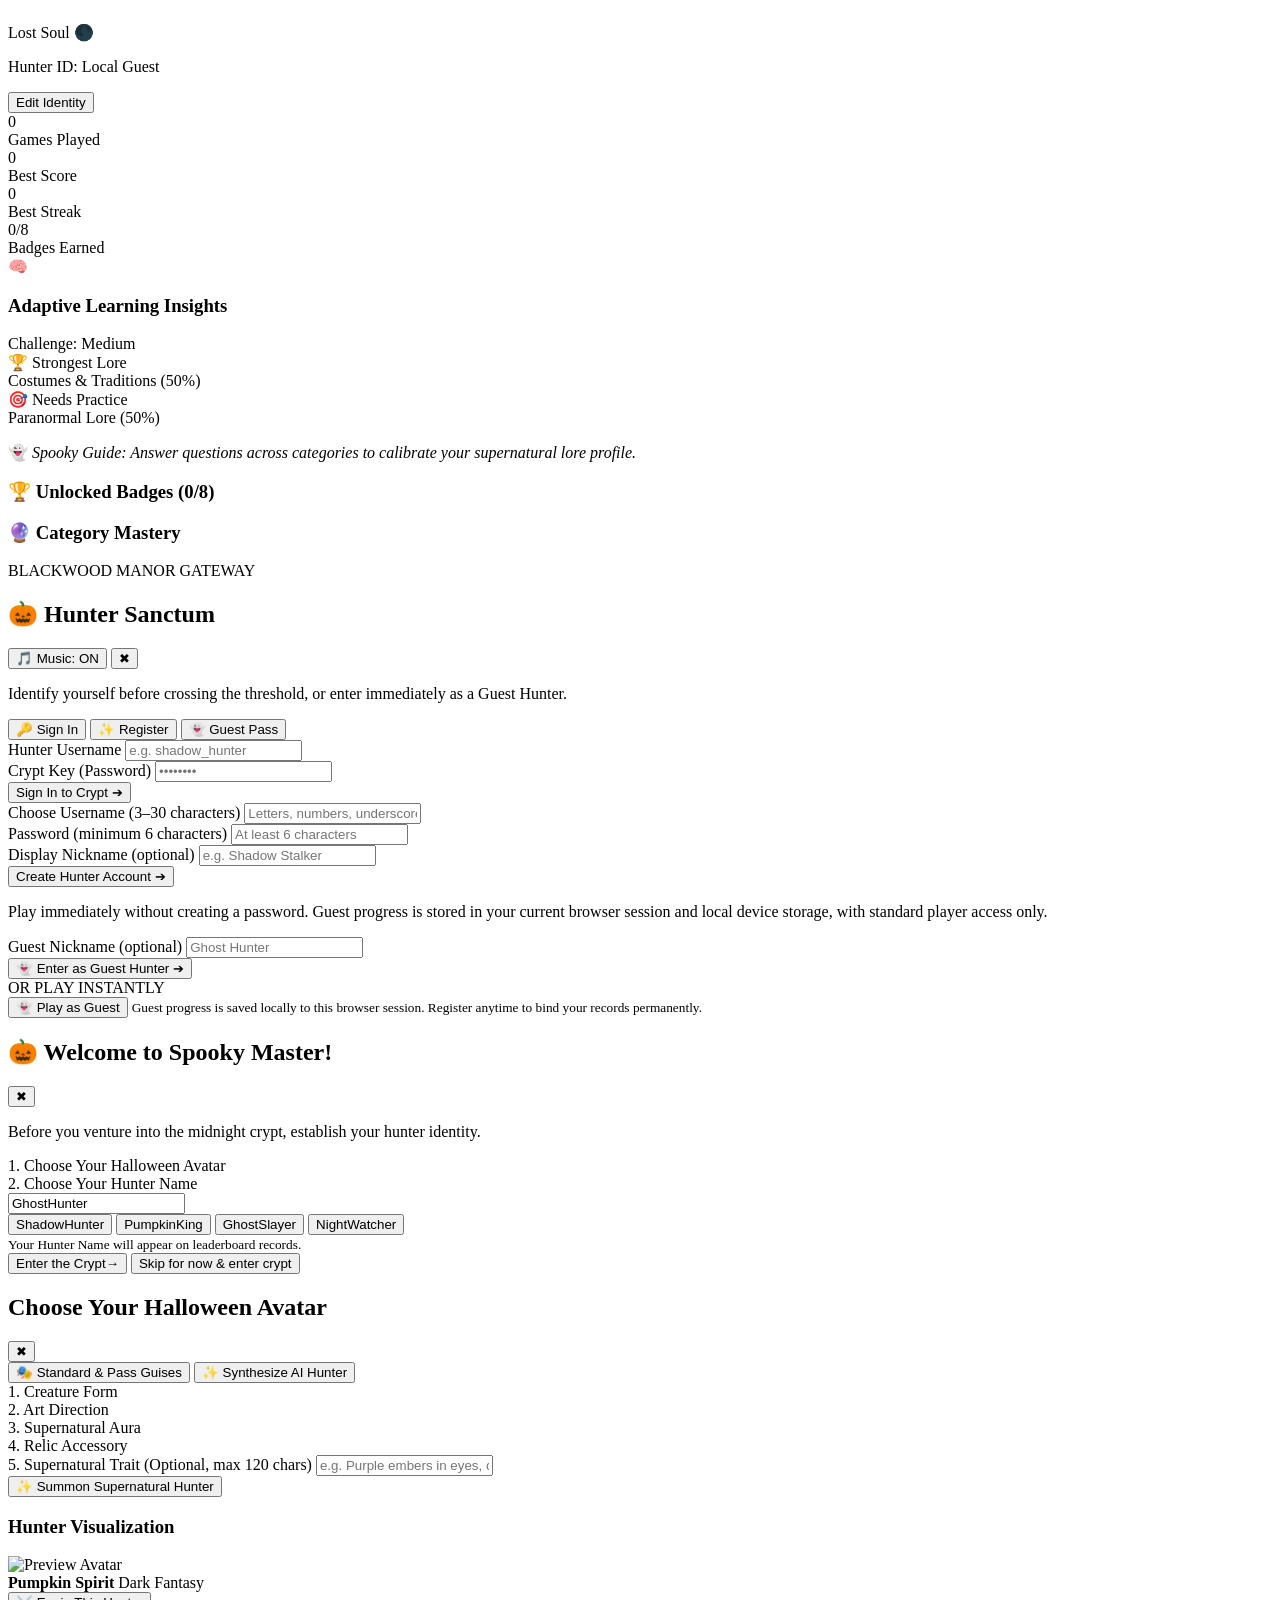
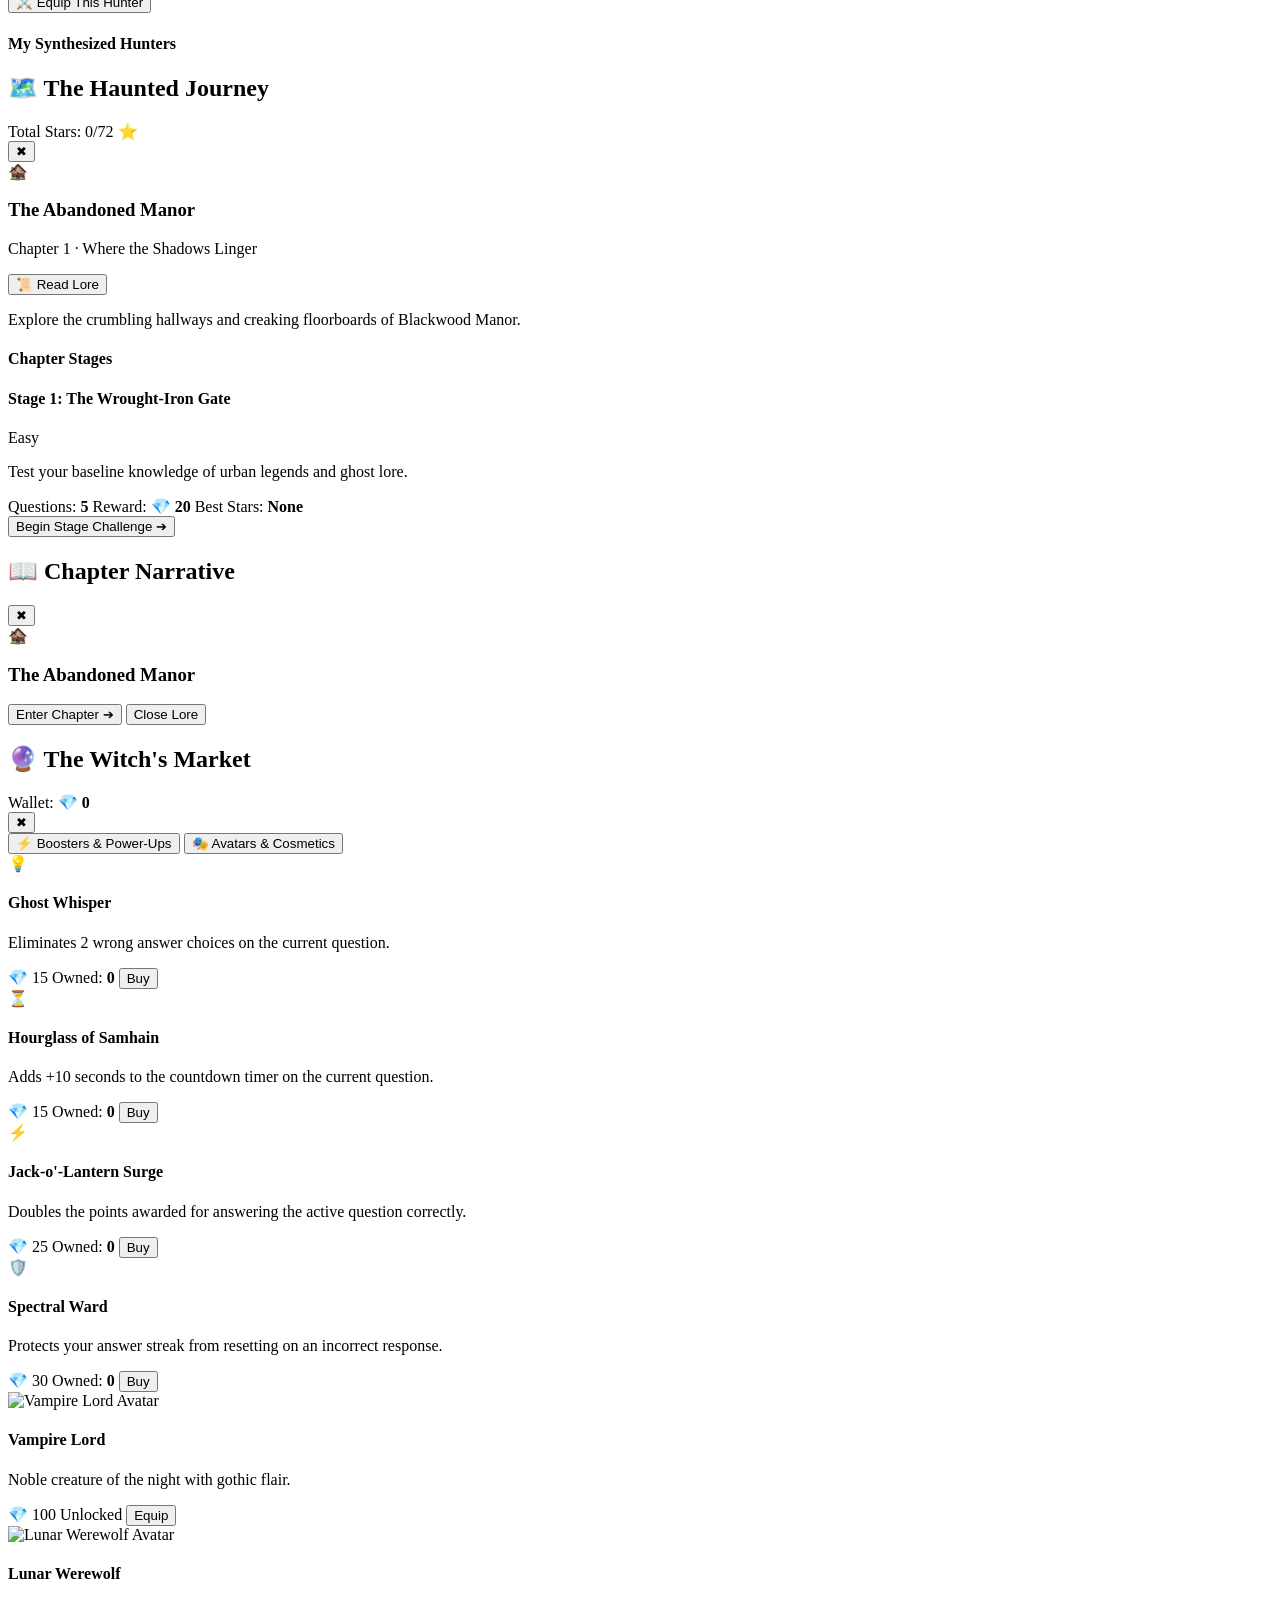
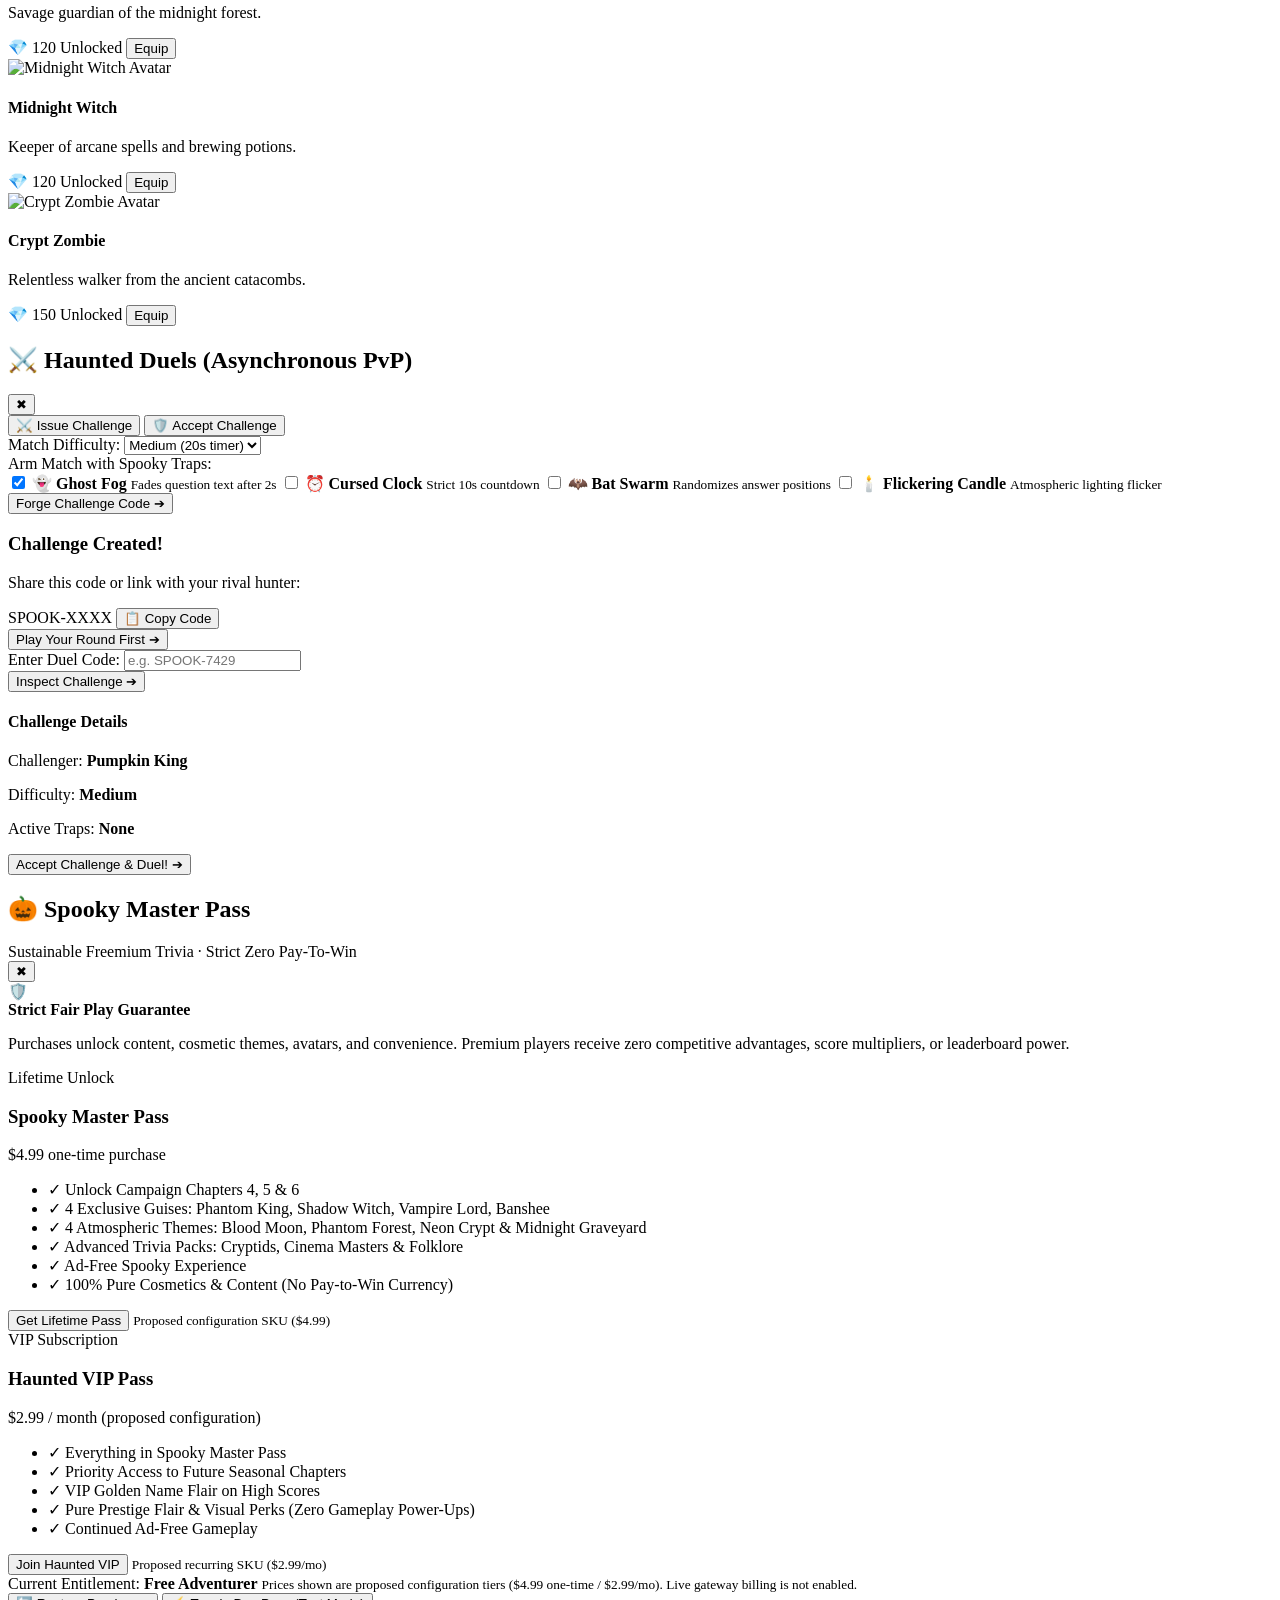
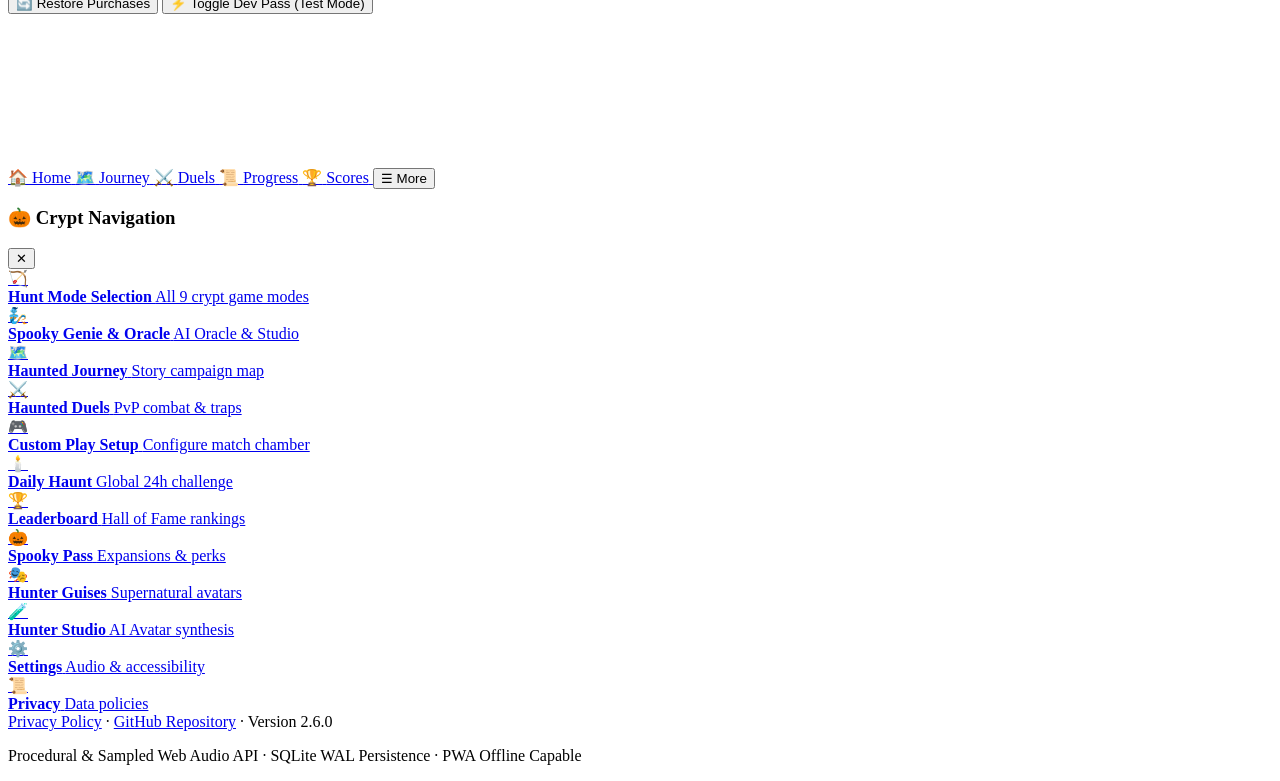
==== commit 8a019223: "feat(ux): add dedicated landing screen, auth sanctum, compact mobile dashboard, and audio state sync" ====
--- a/src/halloween_quiz/web/templates/index.html
+++ b/src/halloween_quiz/web/templates/index.html
@@ -103,7 +103,31 @@
             <button id="btn-notice-dismiss" class="btn-notice-close" aria-label="Dismiss notice">✕</button>
         </div>
 
-        <!-- SCREEN 1: SETUP / HAUNTED GAME LOBBY -->
+        <!-- SCREEN 0: DEDICATED CINEMATIC HORROR LANDING SCREEN -->
+        <section id="screen-landing" class="game-screen landing-screen hidden" aria-labelledby="landing-title">
+            <div class="landing-sanctum-stage">
+                <div class="landing-moonlight-halo" aria-hidden="true"></div>
+                <div class="landing-mansion-silhouette" aria-hidden="true"></div>
+                <div class="landing-fog-veil" aria-hidden="true"></div>
+                <div class="landing-content-frame">
+                    <div class="landing-emblem-wrap" aria-hidden="true">
+                        <img class="landing-brand-logo" src="/static/logo.svg" alt="" width="76" height="76">
+                        <span class="landing-orbit-glow"></span>
+                    </div>
+                    <p class="landing-eyebrow">CINEMATIC HORROR TRIVIA</p>
+                    <h1 id="landing-title" class="landing-main-title">SPOOKY MASTER</h1>
+                    <p class="landing-tagline">Beyond the wrought-iron gates stands Blackwood Manor. Step into the moonlight and test your nerve.</p>
+                    <div class="landing-cta-box">
+                        <button type="button" id="btn-landing-enter" class="btn-cta btn-landing-enter" aria-label="Enter Spooky Master">
+                            <span class="btn-cta-glimmer" aria-hidden="true"></span>
+                            <span class="btn-landing-enter-text">ENTER</span>
+                        </button>
+                    </div>
+                </div>
+            </div>
+        </section>
+
+        <!-- SCREEN 1: SETUP / HAUNTED GAME LOBBY (COMPACT GAME DASHBOARD) -->
         <section id="screen-start" class="game-screen active" aria-labelledby="start-title">
             <div class="lobby-wrapper">
 
@@ -119,6 +143,7 @@
                             <div class="lobby-identity-name-row">
                                 <span id="lobby-player-name" class="lobby-hunter-name">Ghost Hunter</span>
                                 <span id="lobby-player-tier" class="badge badge-tier">Lost Soul 🌑</span>
+                                <span id="lobby-auth-mode-badge" class="badge badge-auth-mode">Guest Session</span>
                             </div>
                             <span class="lobby-hunter-sub">Hunter Status: <span class="status-online">● Ready for the Haunt</span></span>
                         </div>
@@ -142,7 +167,7 @@
                     </div>
                 </div>
 
-                <!-- 2. OPENING HERO SECTION -->
+                <!-- 2. COMPACT GAME COMMAND HEADER -->
                 <header class="lobby-hero" id="lobby-hero-entrance">
                     <div class="lobby-floating-emblem" aria-hidden="true">
                         <div class="emblem-orb">
@@ -153,10 +178,10 @@
                         <div class="orbit-glow-ring ring-one"></div>
                         <div class="orbit-glow-ring ring-two"></div>
                     </div>
-                    <p class="lobby-eyebrow">ENTER IF YOU DARE</p>
+                    <p class="lobby-eyebrow">BLACKWOOD MANOR COMMAND DECK</p>
                     <h1 id="start-title" class="lobby-hero-title">🎃 SPOOKY MASTER</h1>
                     <p class="lobby-hero-subtitle">
-                        Enter the haunted world of trivia, survive its supernatural challenges and become the ultimate hunter.
+                        Choose your realm, continue your campaign, or launch an instant crypt hunt.
                     </p>
                     <div class="lobby-hero-cta-wrap">
                         <button type="button" id="btn-enter-the-haunt" class="btn-cta btn-enter-haunt" aria-label="Enter the Haunt">
@@ -169,6 +194,50 @@
                         </a>
                     </div>
                 </header>
+
+                <!-- 2B. COMPACT ICON-LED MOBILE GAME LAUNCHER GRID -->
+                <nav class="dashboard-icon-grid" id="dashboard-icon-grid" aria-label="Quick Game Realms">
+                    <a href="/hunt" id="tile-dash-modes" class="dash-icon-tile tile-primary" data-route="/hunt">
+                        <span class="dash-tile-icon" aria-hidden="true">🏹</span>
+                        <span class="dash-tile-label">9 Realms</span>
+                        <small class="dash-tile-meta">Game Modes</small>
+                    </a>
+                    <a href="/journey" id="tile-dash-journey" class="dash-icon-tile" data-route="/journey">
+                        <span class="dash-tile-icon" aria-hidden="true">🗺️</span>
+                        <span class="dash-tile-label">Journey</span>
+                        <small class="dash-tile-meta">6 Chapters</small>
+                    </a>
+                    <a href="/daily-haunt" id="tile-dash-daily" class="dash-icon-tile" data-route="/daily-haunt">
+                        <span class="dash-tile-icon" aria-hidden="true">🕯️</span>
+                        <span class="dash-tile-label">Daily Haunt</span>
+                        <small class="dash-tile-meta">24h Seed</small>
+                    </a>
+                    <a href="/duels" id="tile-dash-duels" class="dash-icon-tile" data-route="/duels">
+                        <span class="dash-tile-icon" aria-hidden="true">⚔️</span>
+                        <span class="dash-tile-label">PvP Duels</span>
+                        <small class="dash-tile-meta">1v1 Traps</small>
+                    </a>
+                    <a href="/genie" id="tile-dash-genie" class="dash-icon-tile" data-route="/genie">
+                        <span class="dash-tile-icon" aria-hidden="true">🧞</span>
+                        <span class="dash-tile-label">Genie</span>
+                        <small class="dash-tile-meta">AI Oracle</small>
+                    </a>
+                    <a href="/progress" id="tile-dash-progress" class="dash-icon-tile" data-route="/progress">
+                        <span class="dash-tile-icon" aria-hidden="true">📜</span>
+                        <span class="dash-tile-label">Profile</span>
+                        <small class="dash-tile-meta">Mastery</small>
+                    </a>
+                    <a href="/leaderboard" id="tile-dash-leaderboard" class="dash-icon-tile" data-route="/leaderboard">
+                        <span class="dash-tile-icon" aria-hidden="true">🏆</span>
+                        <span class="dash-tile-label">Rankings</span>
+                        <small class="dash-tile-meta">Top Scores</small>
+                    </a>
+                    <a href="/settings" id="tile-dash-settings" class="dash-icon-tile" data-route="/settings">
+                        <span class="dash-tile-icon" aria-hidden="true">⚙️</span>
+                        <span class="dash-tile-label">Settings</span>
+                        <small class="dash-tile-meta">Audio & FX</small>
+                    </a>
+                </nav>
 
                 <!-- 3. MAIN GAME LOBBY CENTERPIECE (2-Column Grid on Desktop, Stack on Mobile) -->
                 <div class="lobby-centerpiece-grid">
@@ -1431,30 +1500,39 @@
             </div>
         </div>
 
-        <!-- MODAL: AUTHENTICATION & PLAYER IDENTITY (v2.7.0) -->
+        <!-- MODAL / SCREEN: DEDICATED AUTHENTICATION & PLAYER IDENTITY SANCTUM -->
         <div id="modal-auth" class="modal-overlay hidden" role="dialog" aria-modal="true" aria-labelledby="auth-modal-title">
             <div class="modal-card modal-auth-card">
-                <div class="modal-header">
-                    <h2 id="auth-modal-title">🎃 Hunter Sanctum</h2>
-                    <button id="btn-close-auth" class="btn-close" aria-label="Close authentication modal">✖</button>
-                </div>
-
-                <div class="auth-tabs-bar" role="tablist">
-                    <button type="button" class="auth-tab-btn active" id="tab-auth-login" role="tab" aria-selected="true">
+                <div class="modal-header auth-sanctum-header">
+                    <div class="auth-header-title-wrap">
+                        <span class="auth-sanctum-kicker">BLACKWOOD MANOR GATEWAY</span>
+                        <h2 id="auth-modal-title">🎃 Hunter Sanctum</h2>
+                    </div>
+                    <div class="auth-header-controls">
+                        <button type="button" id="btn-auth-music-toggle" class="btn-auth-music" title="Toggle or retry background music" aria-label="Toggle Background Music">
+                            🎵 <span id="auth-music-status">Music: ON</span>
+                        </button>
+                        <button id="btn-close-auth" class="btn-close" aria-label="Close authentication modal">✖</button>
+                    </div>
+                </div>
+                <p class="auth-sanctum-lead">Identify yourself before crossing the threshold, or enter immediately as a Guest Hunter.</p>
+
+                <div class="auth-tabs-bar" role="tablist" aria-label="Authentication methods">
+                    <button type="button" class="auth-tab-btn active" id="tab-auth-login" role="tab" aria-selected="true" aria-controls="auth-panel-login">
                         🔑 Sign In
                     </button>
-                    <button type="button" class="auth-tab-btn" id="tab-auth-register" role="tab" aria-selected="false">
+                    <button type="button" class="auth-tab-btn" id="tab-auth-register" role="tab" aria-selected="false" aria-controls="auth-panel-register">
                         ✨ Register
                     </button>
-                    <button type="button" class="auth-tab-btn" id="tab-auth-guest" role="tab" aria-selected="false">
+                    <button type="button" class="auth-tab-btn" id="tab-auth-guest" role="tab" aria-selected="false" aria-controls="auth-panel-guest">
                         👻 Guest Pass
                     </button>
                 </div>
 
                 <!-- Panel 1: Sign In -->
-                <div id="auth-panel-login" class="auth-panel" role="tabpanel">
+                <div id="auth-panel-login" class="auth-panel" role="tabpanel" aria-labelledby="tab-auth-login">
                     <div id="auth-login-status" class="auth-status-msg hidden" role="alert"></div>
-                    <form id="form-auth-login" autocomplete="on">
+                    <form id="form-auth-login" autocomplete="on" novalidate>
                         <div class="auth-field-group">
                             <label for="auth-login-username">Hunter Username</label>
                             <input type="text" id="auth-login-username" class="auth-input" required autocomplete="username" placeholder="e.g. shadow_hunter">
@@ -1470,9 +1548,9 @@
                 </div>
 
                 <!-- Panel 2: Register Account -->
-                <div id="auth-panel-register" class="auth-panel hidden" role="tabpanel">
+                <div id="auth-panel-register" class="auth-panel hidden" role="tabpanel" aria-labelledby="tab-auth-register">
                     <div id="auth-reg-status" class="auth-status-msg hidden" role="alert"></div>
-                    <form id="form-auth-register" autocomplete="on">
+                    <form id="form-auth-register" autocomplete="on" novalidate>
                         <div class="auth-field-group">
                             <label for="auth-reg-username">Choose Username (3–30 characters)</label>
                             <input type="text" id="auth-reg-username" class="auth-input" required pattern="^[a-zA-Z0-9_-]{3,30}$" autocomplete="username" placeholder="Letters, numbers, underscores">
@@ -1492,18 +1570,27 @@
                 </div>
 
                 <!-- Panel 3: Guest Entry -->
-                <div id="auth-panel-guest" class="auth-panel hidden" role="tabpanel">
+                <div id="auth-panel-guest" class="auth-panel hidden" role="tabpanel" aria-labelledby="tab-auth-guest">
                     <div id="auth-guest-status" class="auth-status-msg hidden" role="alert"></div>
-                    <p class="onboarding-subtitle">Play immediately without creating a persistent password. Guest sessions are strictly normal player accounts with no administrative privileges.</p>
-                    <form id="form-auth-guest">
+                    <p class="onboarding-subtitle">Play immediately without creating a password. Guest progress is stored in your current browser session and local device storage, with standard player access only.</p>
+                    <form id="form-auth-guest" novalidate>
                         <div class="auth-field-group">
                             <label for="auth-guest-nickname">Guest Nickname (optional)</label>
                             <input type="text" id="auth-guest-nickname" class="auth-input" maxlength="40" placeholder="Ghost Hunter">
                         </div>
-                        <button type="submit" id="btn-auth-submit-guest" class="btn-secondary btn-full">
+                        <button type="submit" id="btn-auth-submit-guest" class="btn-cta btn-full">
                             <span>👻 Enter as Guest Hunter</span> ➔
                         </button>
                     </form>
+                </div>
+
+                <!-- Express Guest Action Footer -->
+                <div class="auth-guest-express-bar" id="auth-guest-express-bar">
+                    <div class="auth-divider"><span>OR PLAY INSTANTLY</span></div>
+                    <button type="button" id="btn-auth-quick-guest" class="btn-secondary btn-full btn-auth-quick-guest" aria-label="Play as Guest">
+                        <span>👻 Play as Guest</span>
+                    </button>
+                    <small class="auth-guest-footnote">Guest progress is saved locally to this browser session. Register anytime to bind your records permanently.</small>
                 </div>
             </div>
         </div>
@@ -2050,7 +2137,7 @@
     <canvas id="confetti-canvas"></canvas>
 
     <!-- Looping horror ambience audio element -->
-    <audio id="bgm-audio" loop preload="auto">
+    <audio id="bgm-audio" src="/sounds/spooky-master-main.mp3" loop preload="auto">
         <source src="/sounds/spooky-master-main.mp3" type="audio/mpeg">
     </audio>
 
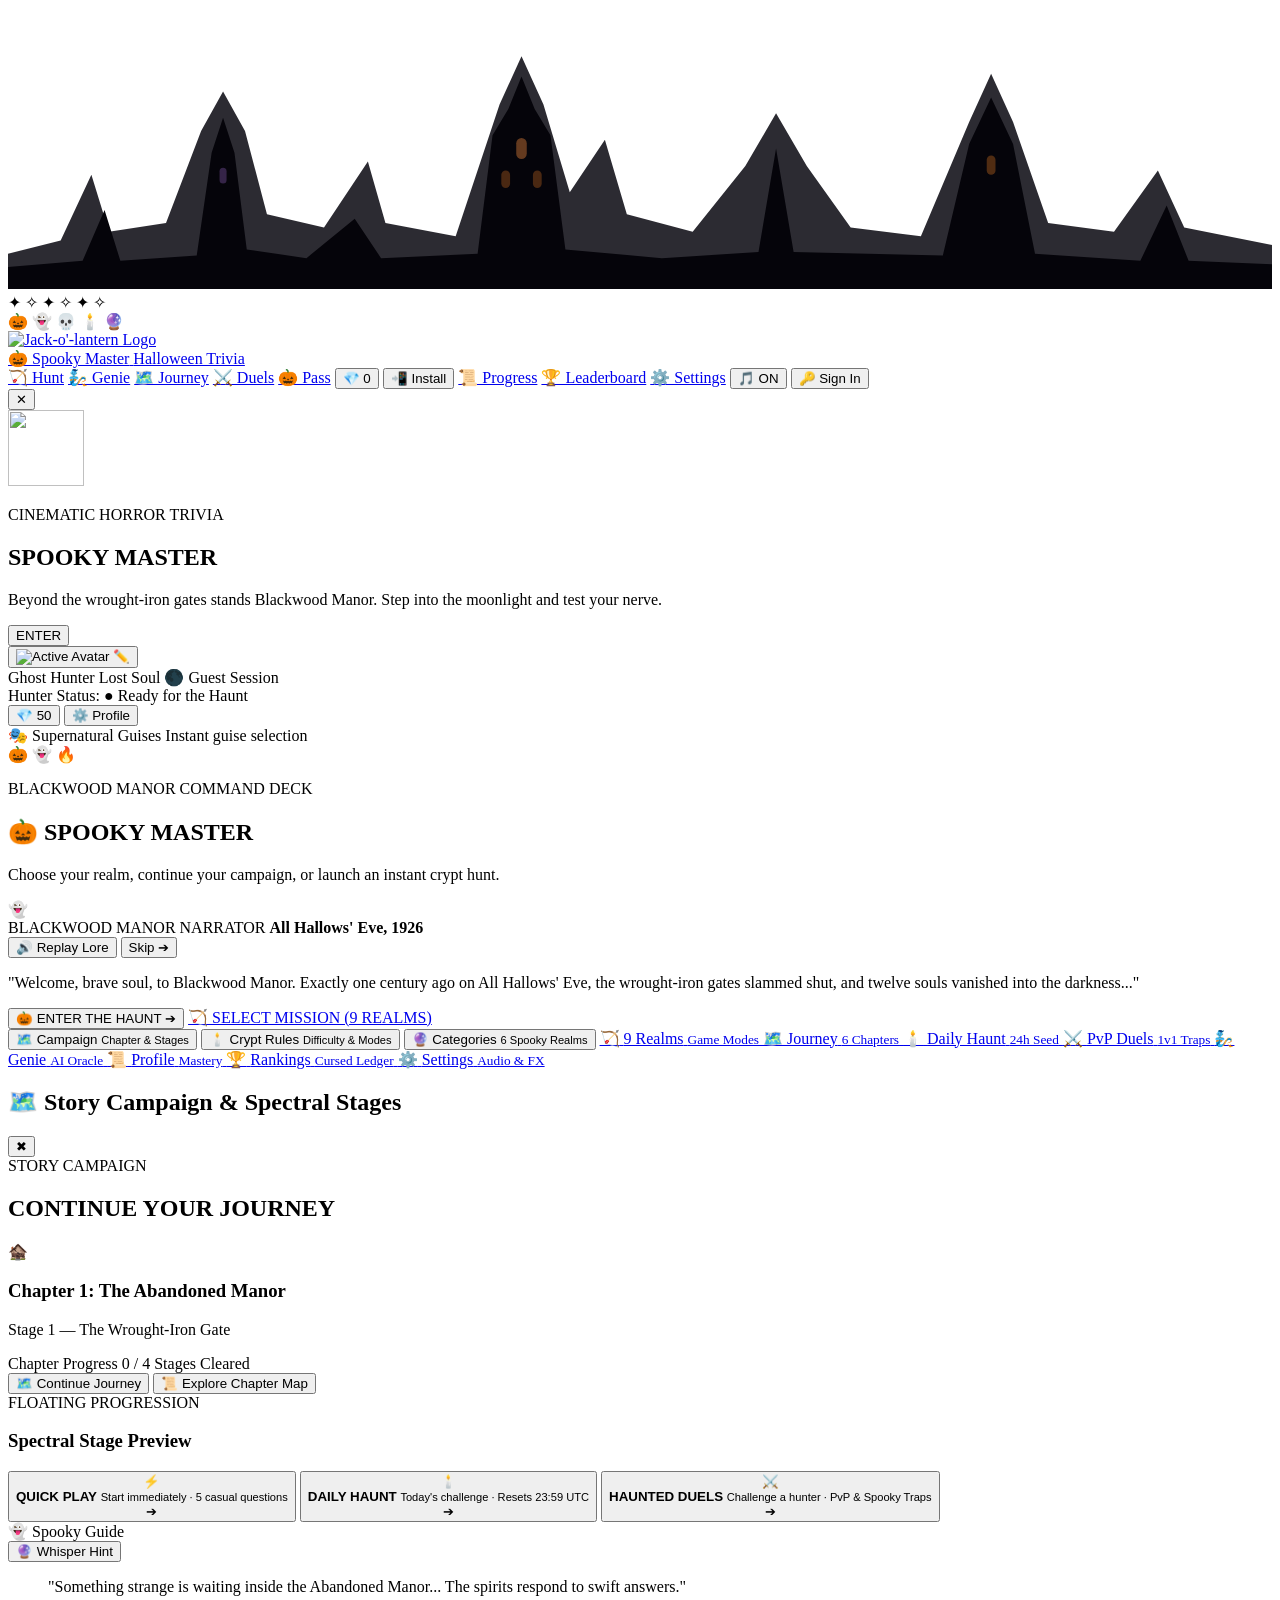
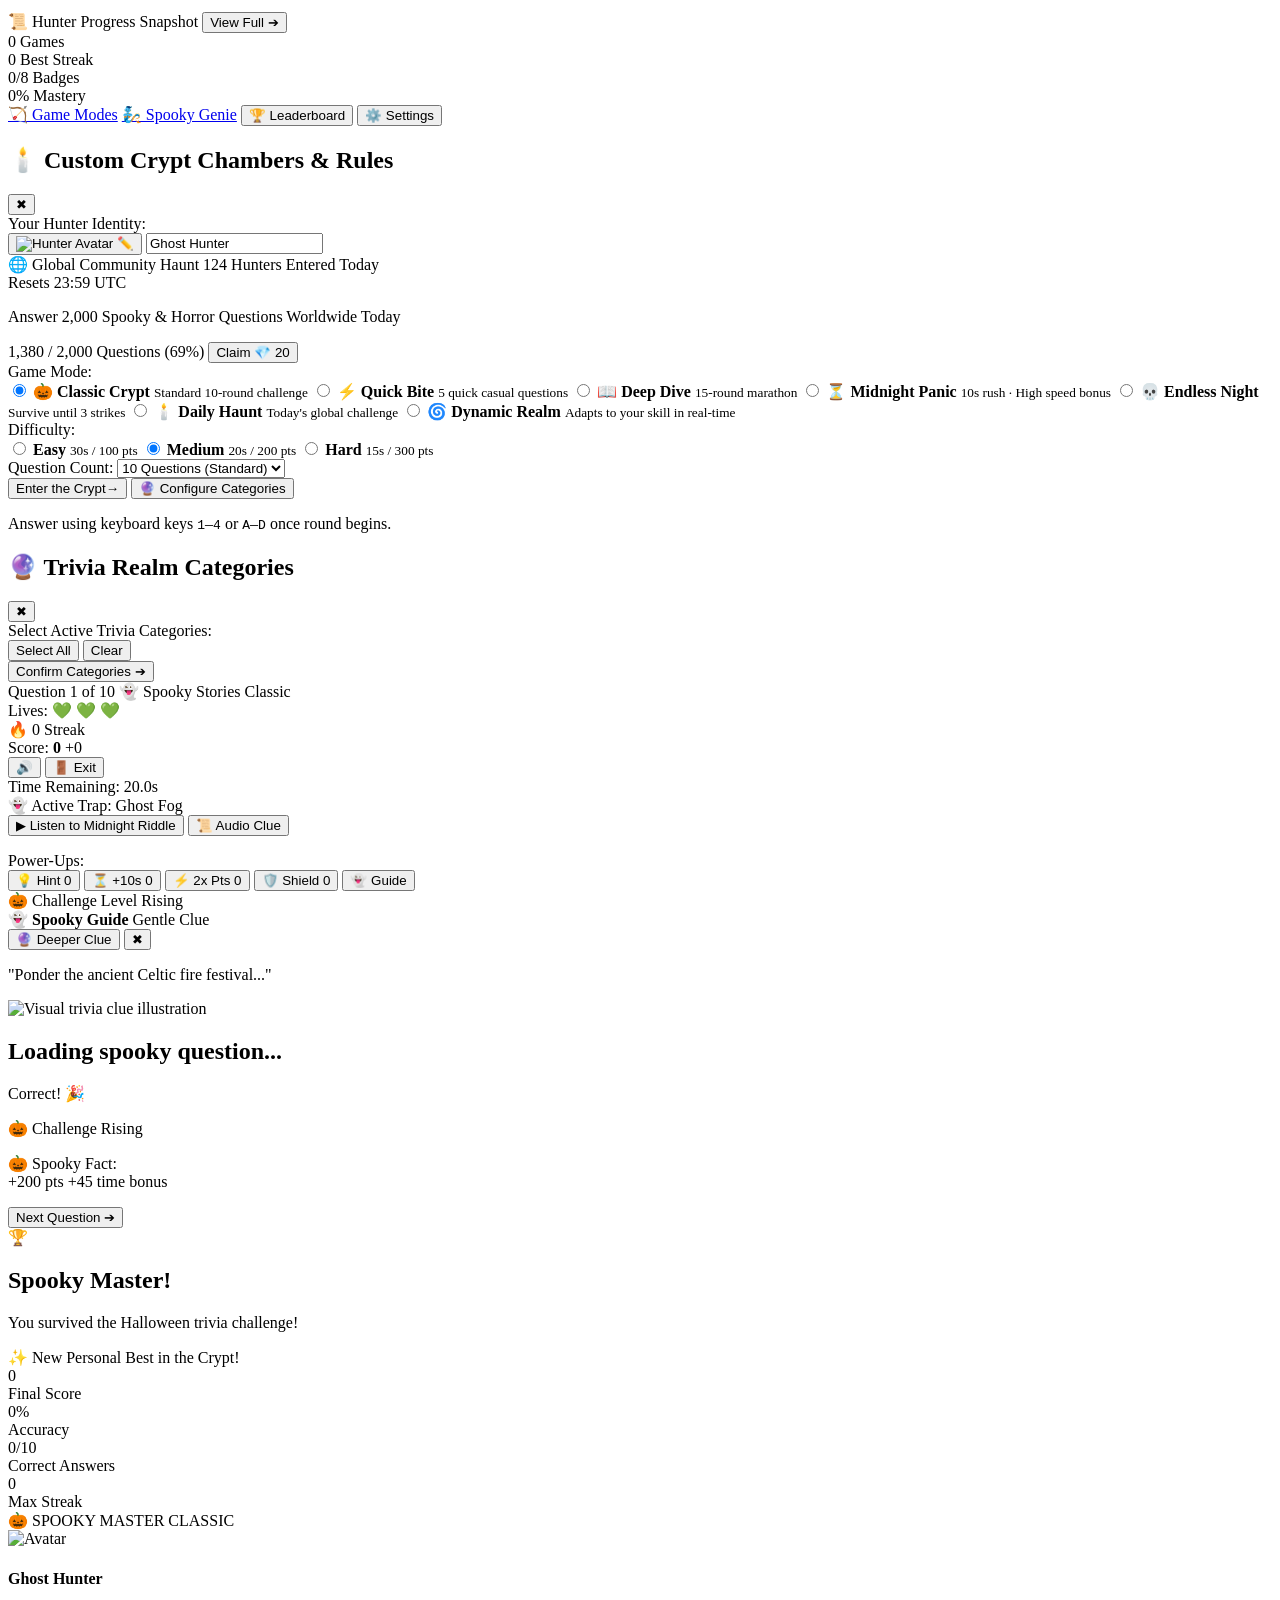
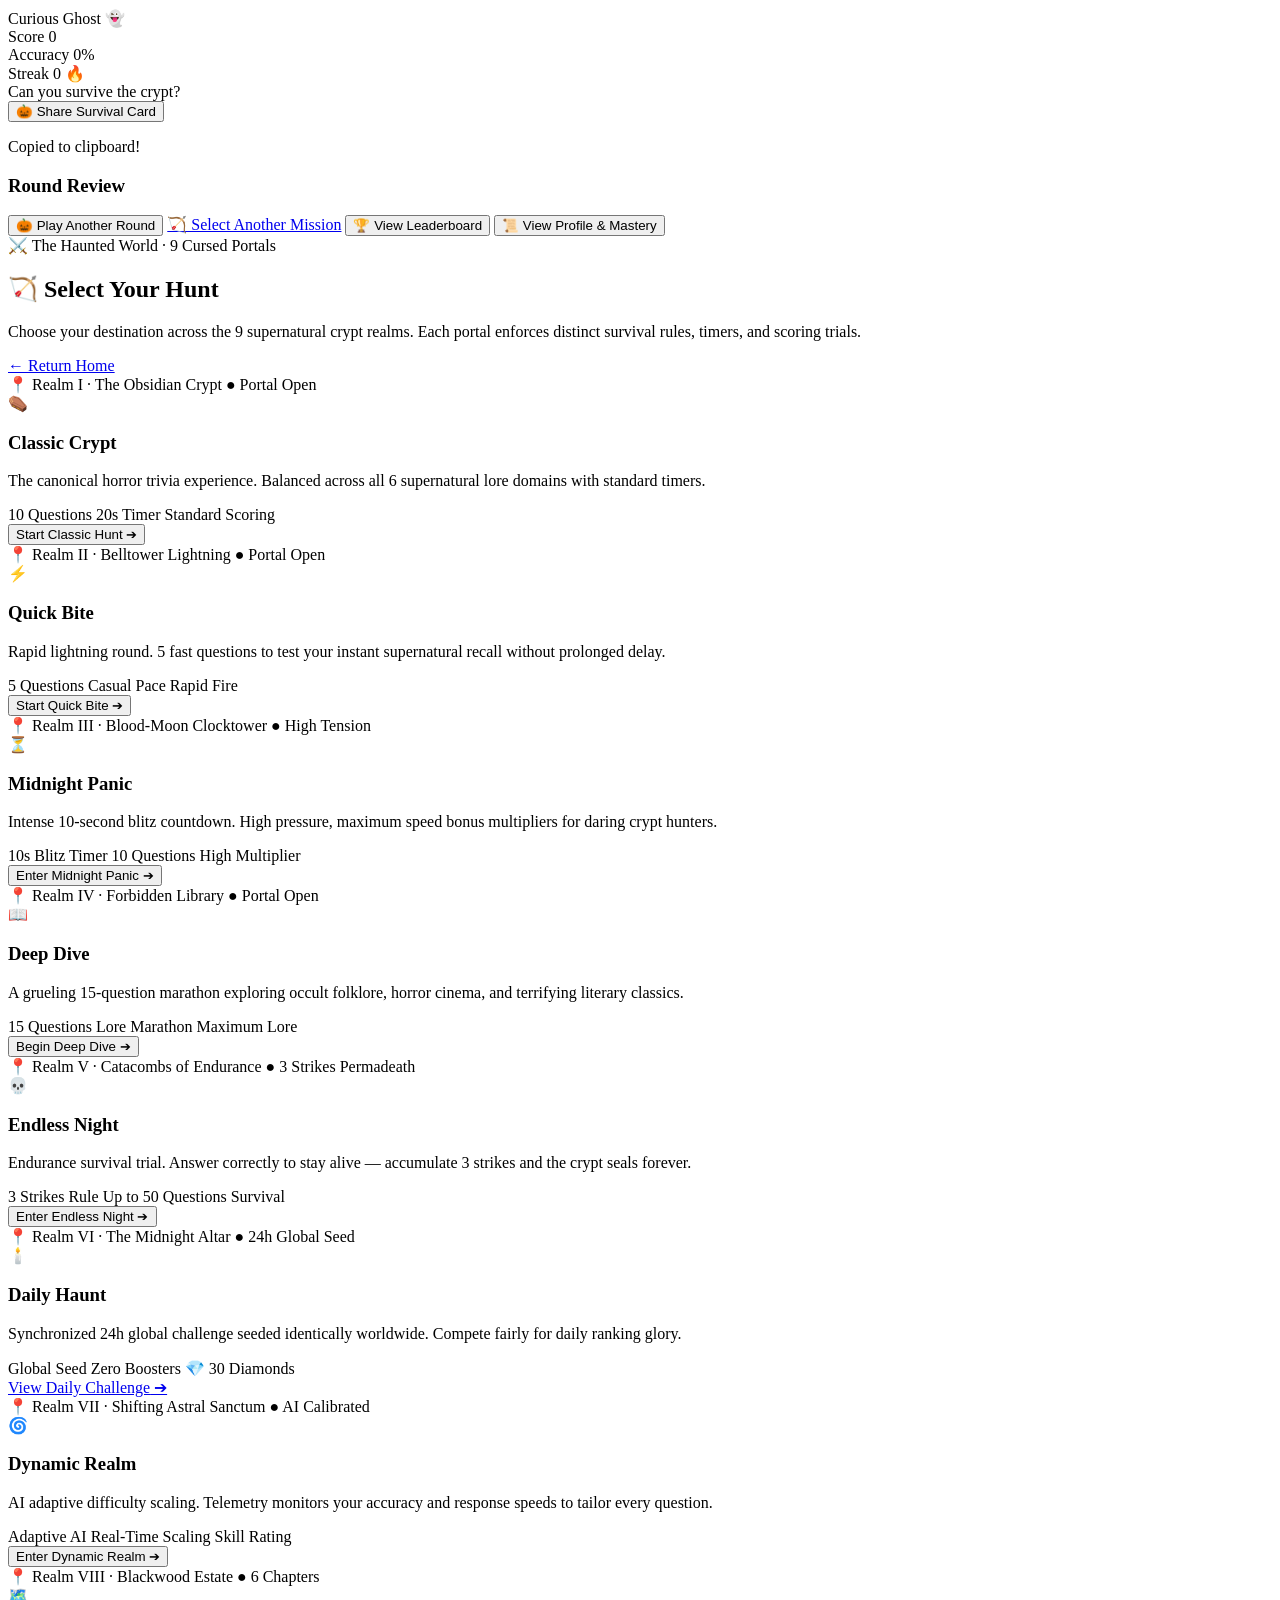
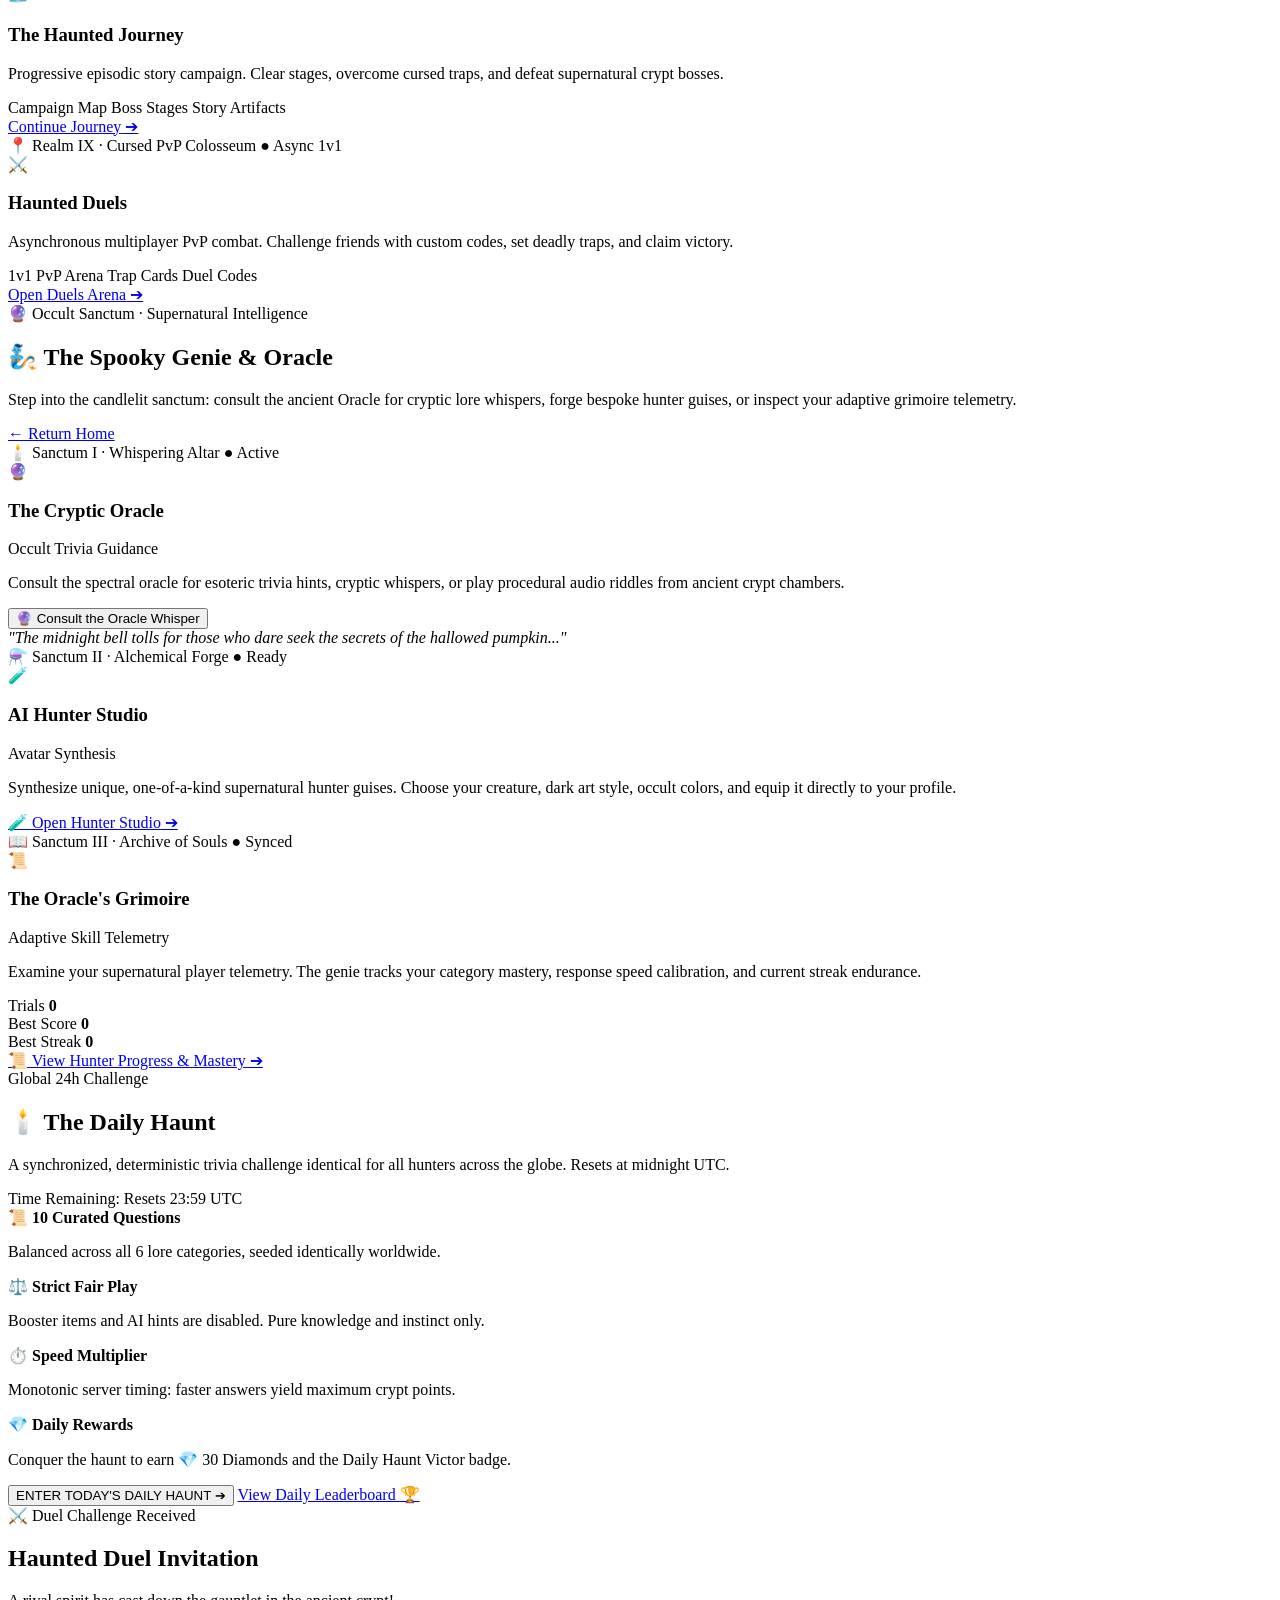
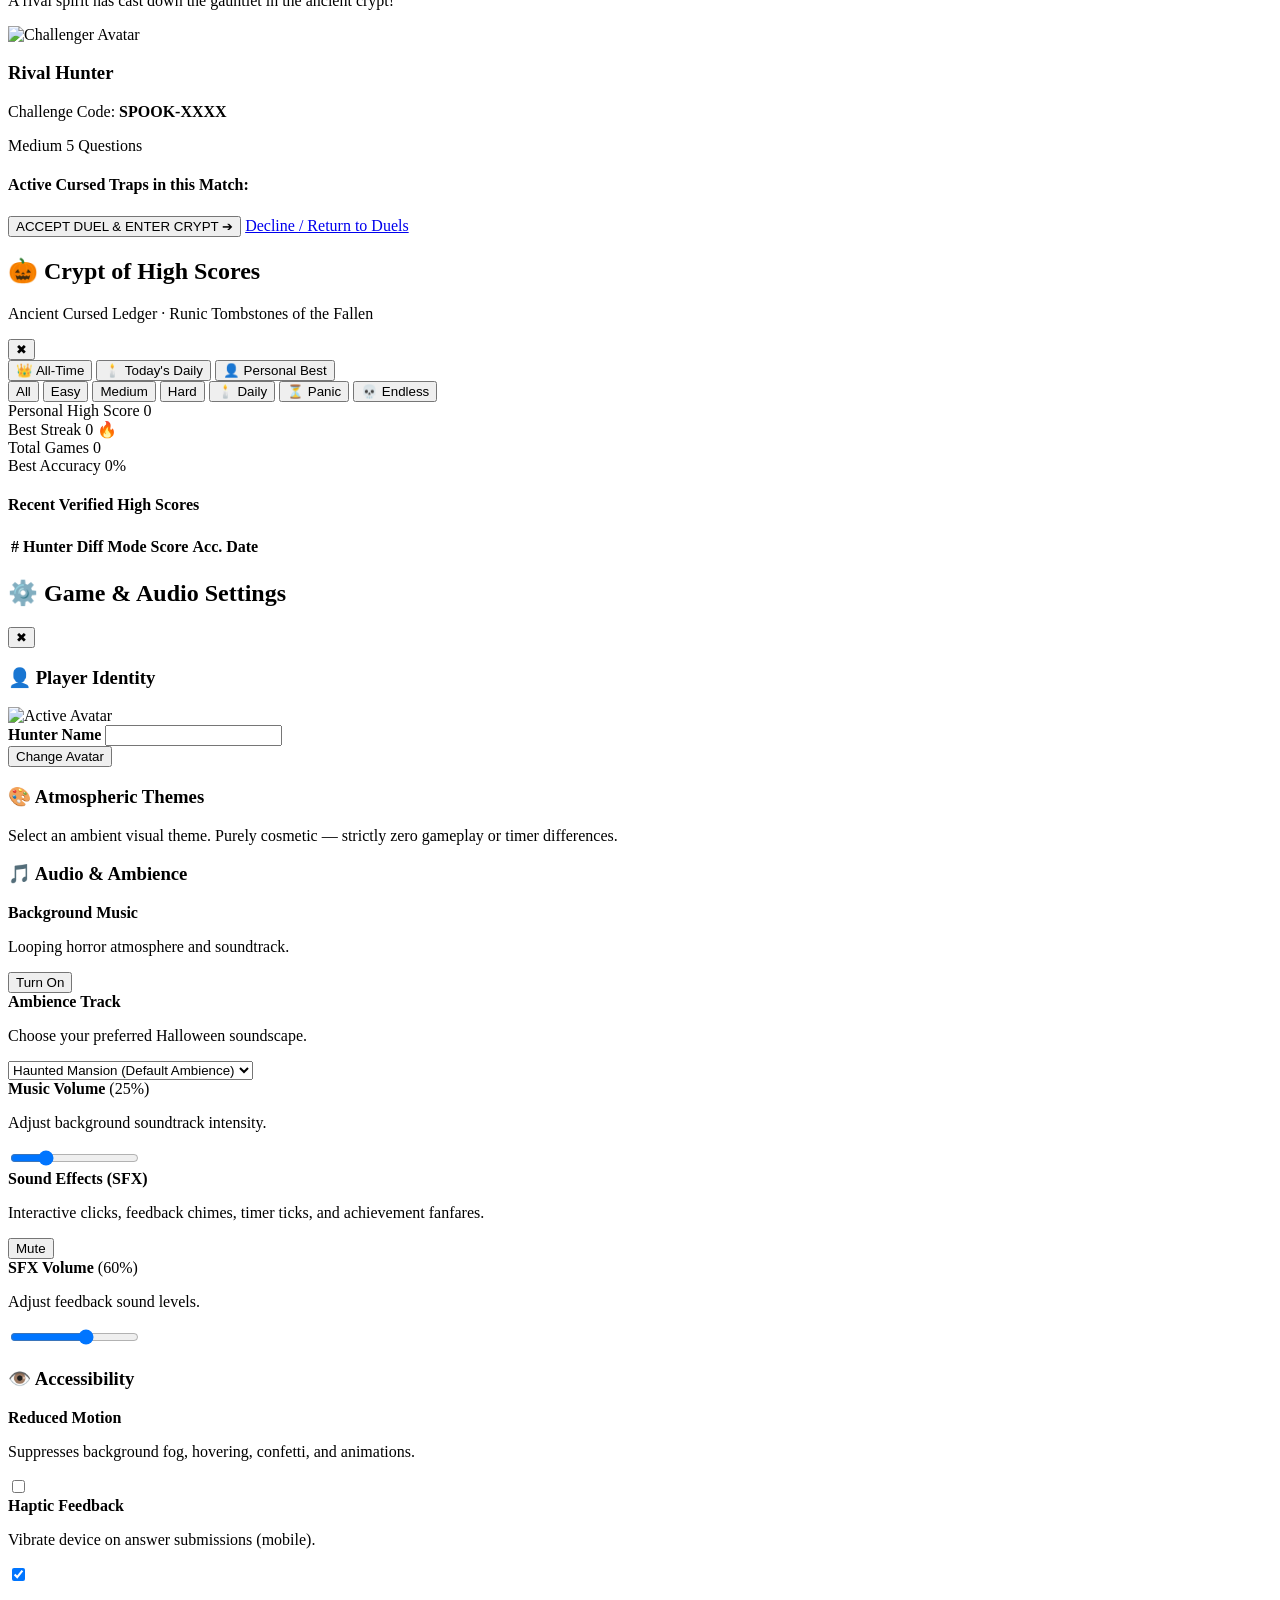
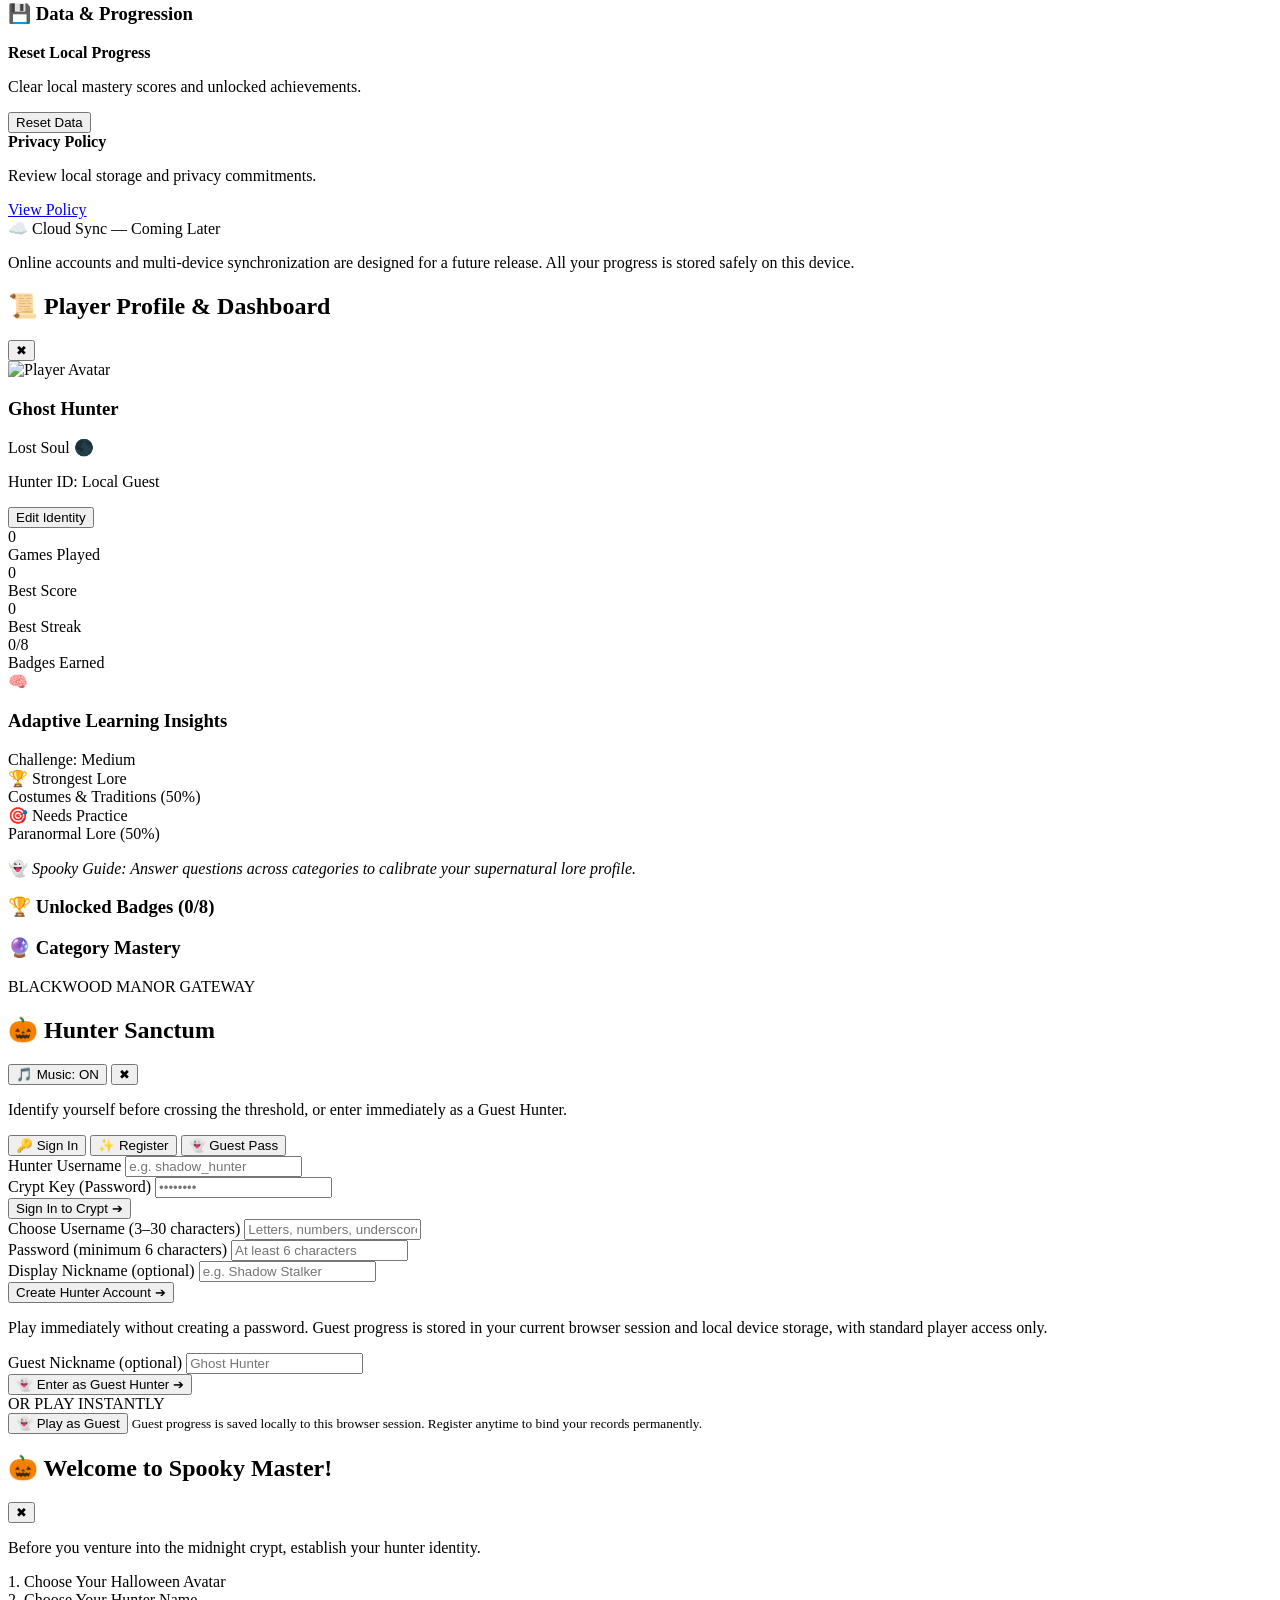
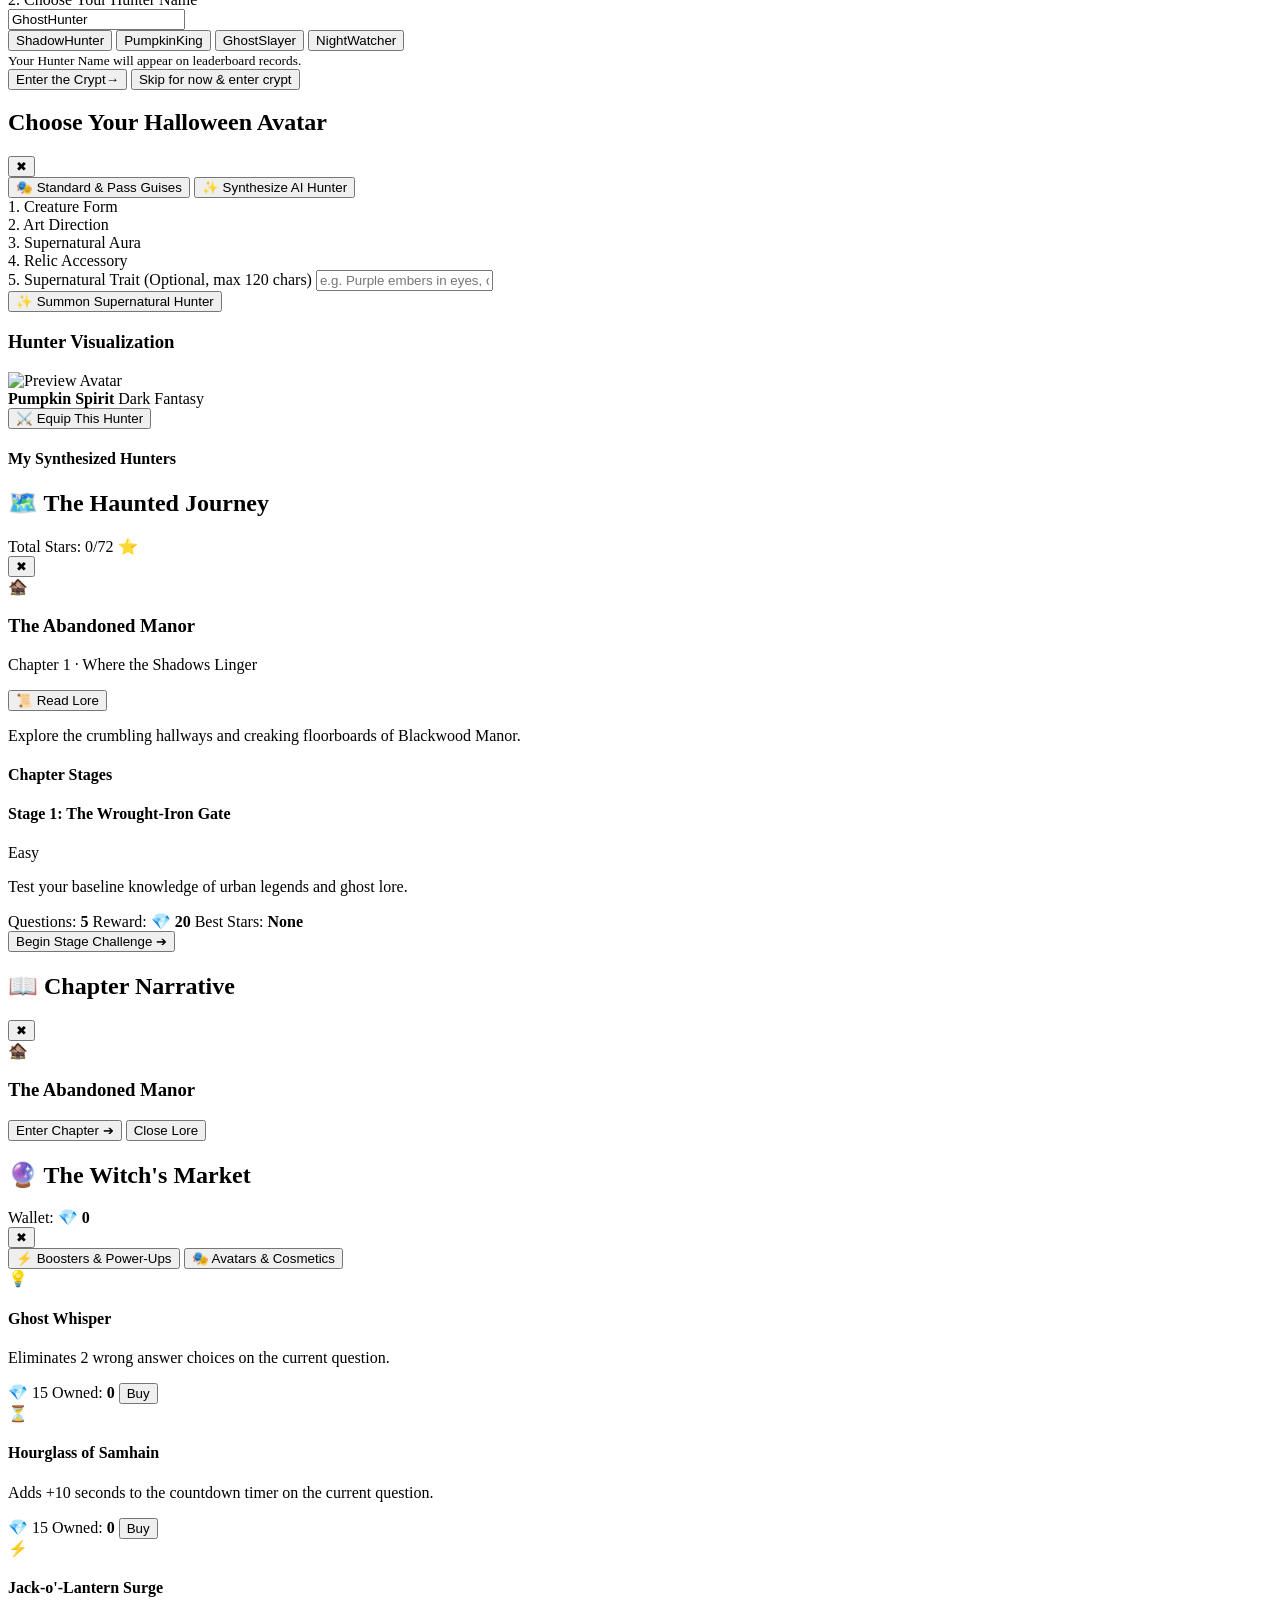
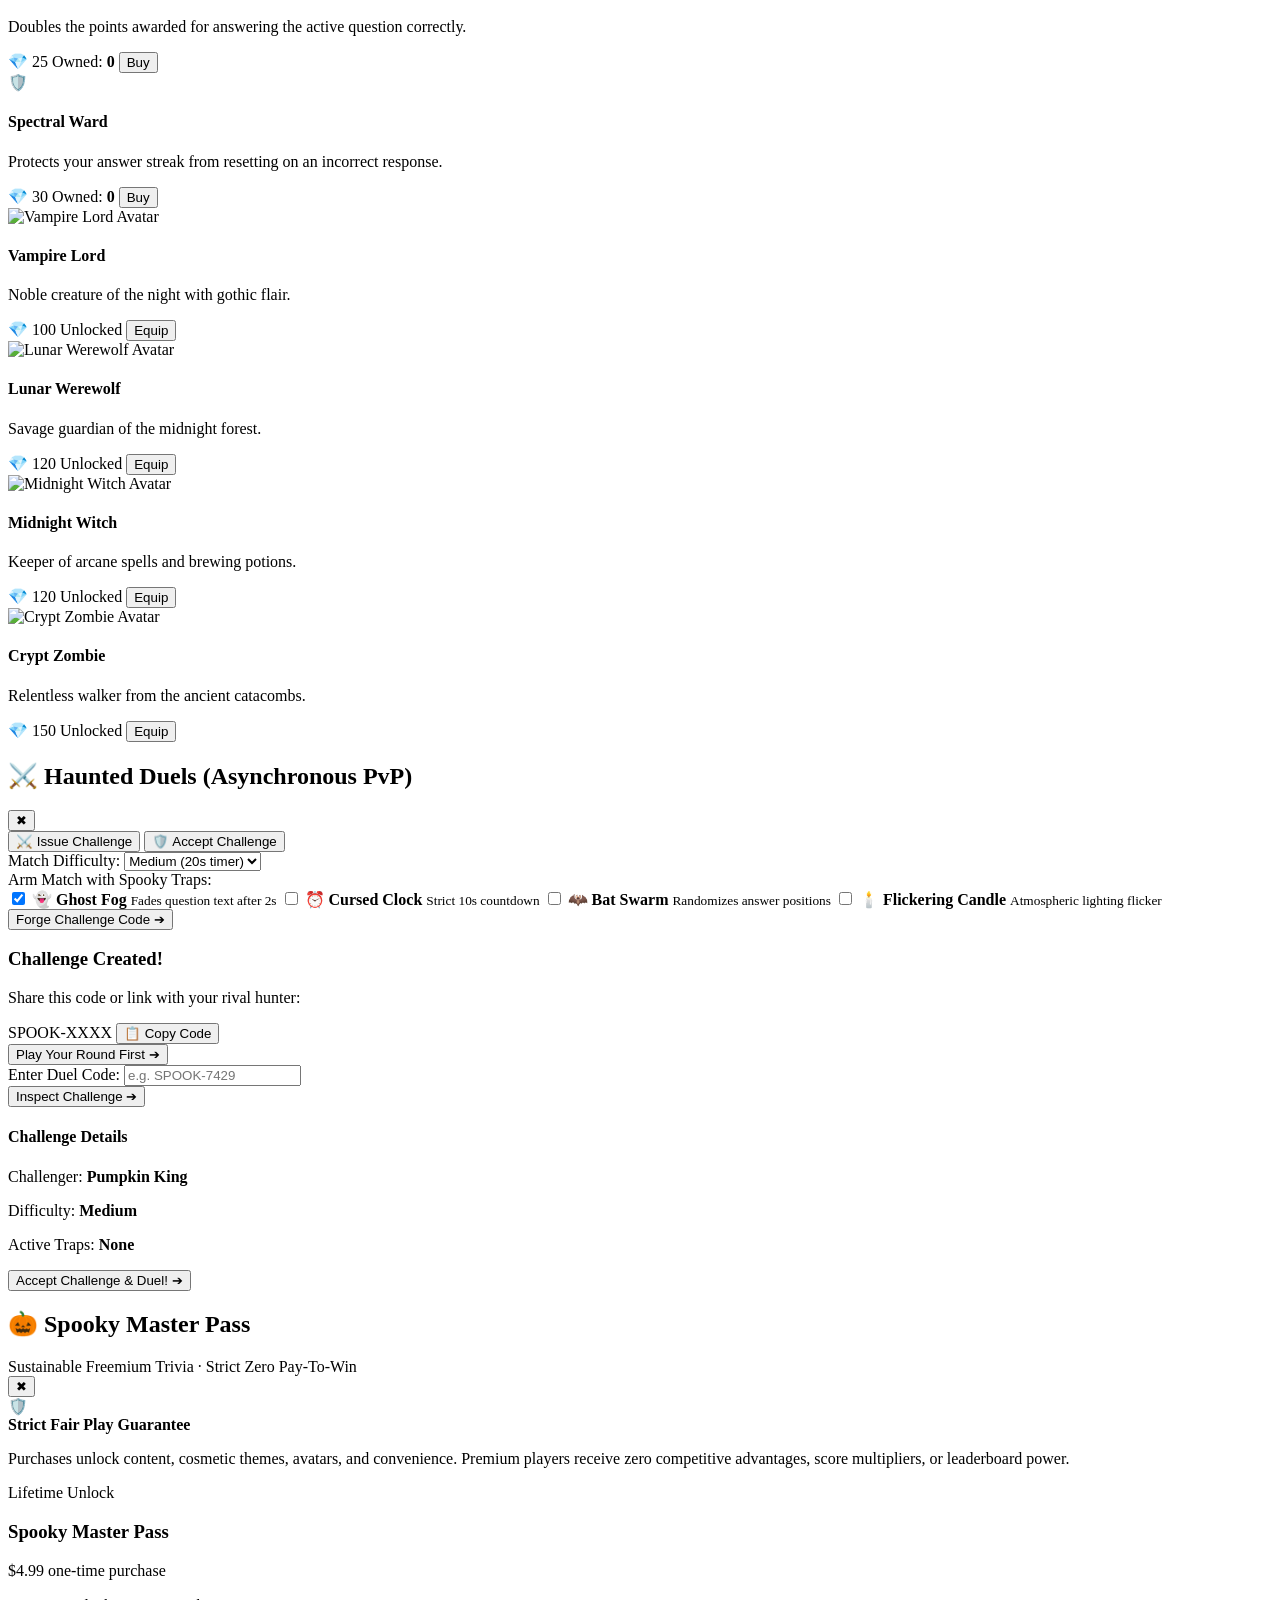
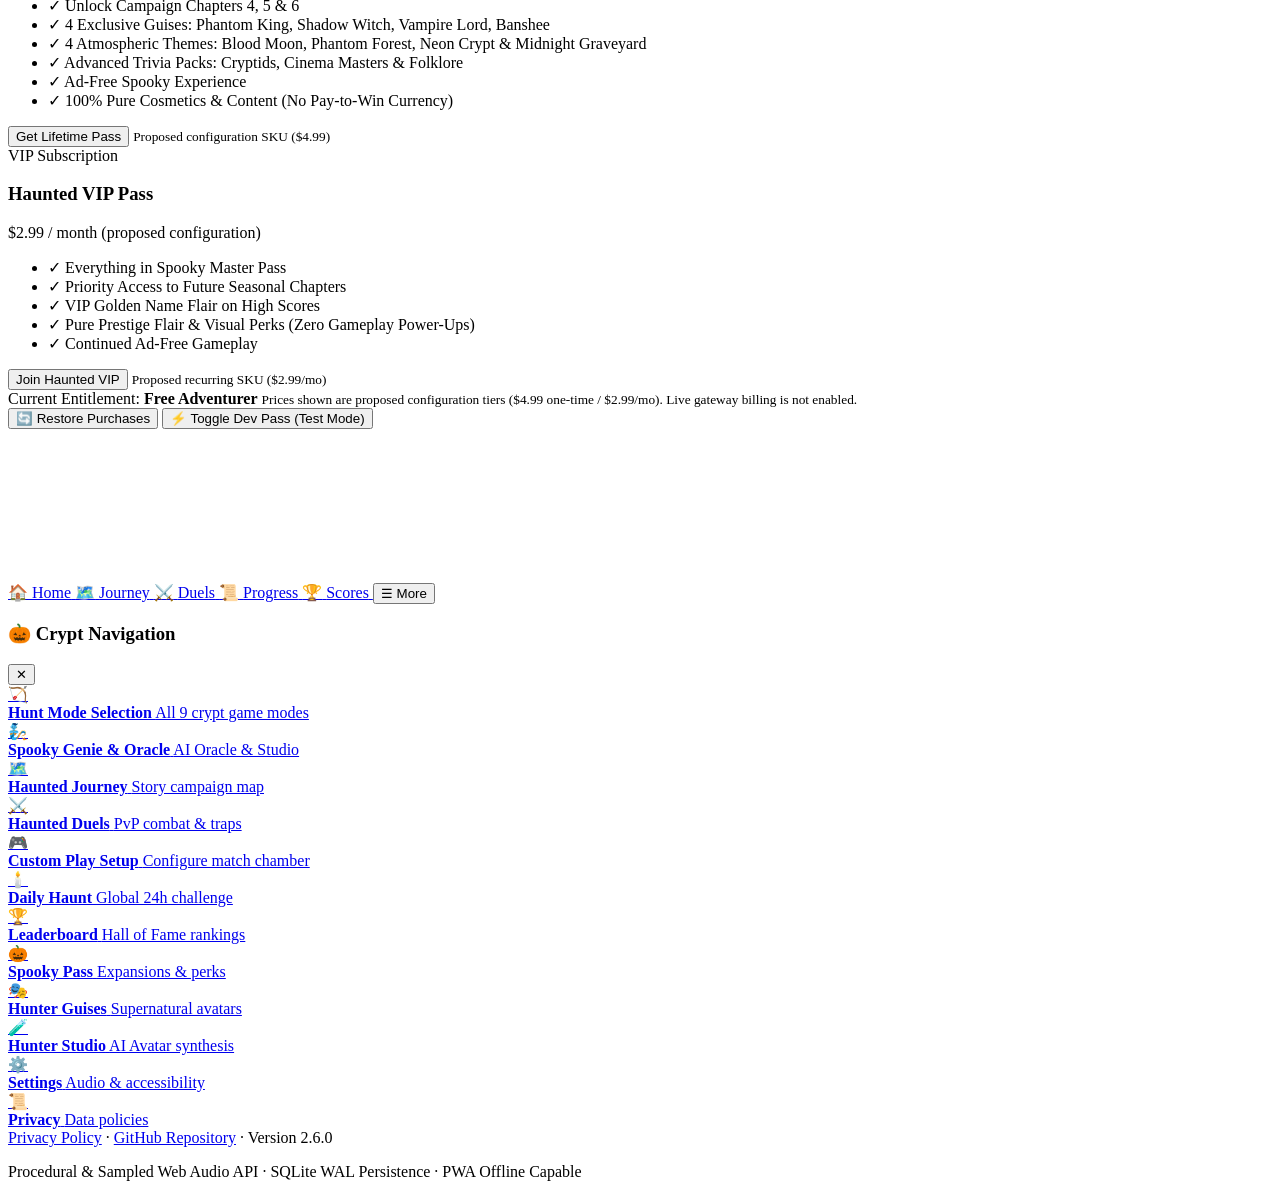
==== commit 3f3660c8: "feat(ui): refactor to single-screen command deck and horror audio experience - Refactor Blackwood Ma" ====
--- a/src/halloween_quiz/web/templates/index.html
+++ b/src/halloween_quiz/web/templates/index.html
@@ -183,6 +183,29 @@
                     <p class="lobby-hero-subtitle">
                         Choose your realm, continue your campaign, or launch an instant crypt hunt.
                     </p>
+
+                    <!-- Narrator Lore Banner (Automated Horror Voiceover & Subtitles) -->
+                    <div id="narrator-lore-banner" class="narrator-lore-banner" role="region" aria-label="Blackwood Manor Narrator Lore">
+                        <div class="narrator-lore-header">
+                            <span class="narrator-ghost-avatar" aria-hidden="true">👻</span>
+                            <div class="narrator-lore-titles">
+                                <span class="narrator-lore-eyebrow">BLACKWOOD MANOR NARRATOR</span>
+                                <strong class="narrator-lore-title">All Hallows' Eve, 1926</strong>
+                            </div>
+                            <div class="narrator-lore-controls">
+                                <button type="button" id="btn-replay-lore" class="btn-lore-ctrl" title="Replay Blackwood Manor Lore" aria-label="Replay Blackwood Manor Lore">
+                                    🔊 <span>Replay Lore</span>
+                                </button>
+                                <button type="button" id="btn-skip-lore" class="btn-lore-ctrl btn-lore-skip" title="Skip narration to ambient music" aria-label="Skip narration">
+                                    <span>Skip</span> ➔
+                                </button>
+                            </div>
+                        </div>
+                        <p id="narrator-lore-text" class="narrator-lore-text">
+                            "Welcome, brave soul, to Blackwood Manor. Exactly one century ago on All Hallows' Eve, the wrought-iron gates slammed shut, and twelve souls vanished into the darkness..."
+                        </p>
+                    </div>
+
                     <div class="lobby-hero-cta-wrap">
                         <button type="button" id="btn-enter-the-haunt" class="btn-cta btn-enter-haunt" aria-label="Enter the Haunt">
                             <span class="btn-cta-glimmer" aria-hidden="true"></span>
@@ -195,317 +218,399 @@
                     </div>
                 </header>
 
-                <!-- 2B. COMPACT ICON-LED MOBILE GAME LAUNCHER GRID -->
-                <nav class="dashboard-icon-grid" id="dashboard-icon-grid" aria-label="Quick Game Realms">
-                    <a href="/hunt" id="tile-dash-modes" class="dash-icon-tile tile-primary" data-route="/hunt">
+                <!-- 2B. COMPACT ICON-LED MOBILE GAME LAUNCHER GRID (COMMAND DECK HUD) -->
+                <nav class="dashboard-icon-grid" id="dashboard-icon-grid" aria-label="Command Deck HUD">
+                    <!-- 1. Story Campaign & Stage Preview Modal Trigger -->
+                    <button type="button" id="tile-dash-campaign-preview" class="dash-icon-tile tile-primary" aria-label="Story Campaign & Spectral Stage Preview">
+                        <span class="dash-tile-icon" aria-hidden="true">🗺️</span>
+                        <span class="dash-tile-label">Campaign</span>
+                        <small class="dash-tile-meta">Chapter & Stages</small>
+                    </button>
+
+                    <!-- 2. Custom Crypt Chambers & Rules Modal Trigger -->
+                    <button type="button" id="tile-dash-crypt-rules" class="dash-icon-tile" aria-label="Custom Crypt Chambers & Rules">
+                        <span class="dash-tile-icon" aria-hidden="true">🕯️</span>
+                        <span class="dash-tile-label">Crypt Rules</span>
+                        <small class="dash-tile-meta">Difficulty & Modes</small>
+                    </button>
+
+                    <!-- 3. Trivia Categories Modal Trigger -->
+                    <button type="button" id="tile-dash-trivia-categories" class="dash-icon-tile" aria-label="Trivia Categories Filter">
+                        <span class="dash-tile-icon" aria-hidden="true">🔮</span>
+                        <span class="dash-tile-label">Categories</span>
+                        <small class="dash-tile-meta">6 Spooky Realms</small>
+                    </button>
+
+                    <!-- 4. 9 Realms Game Modes -->
+                    <a href="/hunt" id="tile-dash-modes" class="dash-icon-tile" data-route="/hunt">
                         <span class="dash-tile-icon" aria-hidden="true">🏹</span>
                         <span class="dash-tile-label">9 Realms</span>
                         <small class="dash-tile-meta">Game Modes</small>
                     </a>
+
+                    <!-- 5. Campaign Journey Route -->
                     <a href="/journey" id="tile-dash-journey" class="dash-icon-tile" data-route="/journey">
                         <span class="dash-tile-icon" aria-hidden="true">🗺️</span>
                         <span class="dash-tile-label">Journey</span>
                         <small class="dash-tile-meta">6 Chapters</small>
                     </a>
+
+                    <!-- 6. Daily Haunt -->
                     <a href="/daily-haunt" id="tile-dash-daily" class="dash-icon-tile" data-route="/daily-haunt">
                         <span class="dash-tile-icon" aria-hidden="true">🕯️</span>
                         <span class="dash-tile-label">Daily Haunt</span>
                         <small class="dash-tile-meta">24h Seed</small>
                     </a>
+
+                    <!-- 7. PvP Duels -->
                     <a href="/duels" id="tile-dash-duels" class="dash-icon-tile" data-route="/duels">
                         <span class="dash-tile-icon" aria-hidden="true">⚔️</span>
                         <span class="dash-tile-label">PvP Duels</span>
                         <small class="dash-tile-meta">1v1 Traps</small>
                     </a>
+
+                    <!-- 8. Genie -->
                     <a href="/genie" id="tile-dash-genie" class="dash-icon-tile" data-route="/genie">
                         <span class="dash-tile-icon" aria-hidden="true">🧞</span>
                         <span class="dash-tile-label">Genie</span>
                         <small class="dash-tile-meta">AI Oracle</small>
                     </a>
+
+                    <!-- 9. Profile / Mastery -->
                     <a href="/progress" id="tile-dash-progress" class="dash-icon-tile" data-route="/progress">
                         <span class="dash-tile-icon" aria-hidden="true">📜</span>
                         <span class="dash-tile-label">Profile</span>
                         <small class="dash-tile-meta">Mastery</small>
                     </a>
+
+                    <!-- 10. Rankings -->
                     <a href="/leaderboard" id="tile-dash-leaderboard" class="dash-icon-tile" data-route="/leaderboard">
                         <span class="dash-tile-icon" aria-hidden="true">🏆</span>
                         <span class="dash-tile-label">Rankings</span>
-                        <small class="dash-tile-meta">Top Scores</small>
+                        <small class="dash-tile-meta">Cursed Ledger</small>
                     </a>
+
+                    <!-- 11. Settings -->
                     <a href="/settings" id="tile-dash-settings" class="dash-icon-tile" data-route="/settings">
                         <span class="dash-tile-icon" aria-hidden="true">⚙️</span>
                         <span class="dash-tile-label">Settings</span>
                         <small class="dash-tile-meta">Audio & FX</small>
                     </a>
                 </nav>
-
-                <!-- 3. MAIN GAME LOBBY CENTERPIECE (2-Column Grid on Desktop, Stack on Mobile) -->
-                <div class="lobby-centerpiece-grid">
-                    
-                    <!-- LEFT COLUMN: THE HAUNTED JOURNEY (CAMPAIGN PROGRESSION & FLOATING MAP) -->
-                    <div class="lobby-journey-column">
-                        <!-- Continue Journey Card -->
-                        <div class="lobby-card lobby-journey-card" id="lobby-journey-card">
-                            <div class="lobby-card-header">
-                                <span class="lobby-card-badge">STORY CAMPAIGN</span>
-                                <h2 id="lobby-journey-heading" class="lobby-card-heading">CONTINUE YOUR JOURNEY</h2>
-                            </div>
-                            <div class="lobby-journey-details">
-                                <div class="journey-ch-icon" id="lobby-journey-icon">🏚️</div>
-                                <div class="journey-ch-meta">
-                                    <h3 id="lobby-journey-chapter" class="journey-ch-title">Chapter 1: The Abandoned Manor</h3>
-                                    <p id="lobby-journey-stage" class="journey-st-title">Stage 1 — The Wrought-Iron Gate</p>
+            </div>
+        </section>
+
+        <!-- MODAL DECK 1: STORY CAMPAIGN & SPECTRAL STAGE PREVIEW -->
+        <div id="modal-deck-campaign" class="modal-overlay hidden" role="dialog" aria-modal="true" aria-labelledby="deck-campaign-title">
+            <div class="modal-card modal-crypt-stone modal-deck-large">
+                <div class="modal-header">
+                    <h2 id="deck-campaign-title">🗺️ Story Campaign & Spectral Stages</h2>
+                    <button id="btn-close-deck-campaign" class="btn-close" aria-label="Close Campaign Modal">✖</button>
+                </div>
+                <div class="modal-body modal-scrollable">
+                    <div class="lobby-centerpiece-grid">
+                        <!-- LEFT COLUMN: THE HAUNTED JOURNEY (CAMPAIGN PROGRESSION & FLOATING MAP) -->
+                        <div class="lobby-journey-column">
+                            <!-- Continue Journey Card -->
+                            <div class="lobby-card lobby-journey-card" id="lobby-journey-card">
+                                <div class="lobby-card-header">
+                                    <span class="lobby-card-badge">STORY CAMPAIGN</span>
+                                    <h2 id="lobby-journey-heading" class="lobby-card-heading">CONTINUE YOUR JOURNEY</h2>
                                 </div>
-                            </div>
-                            <!-- Progress Bar -->
-                            <div class="lobby-journey-progress-box">
-                                <div class="journey-progress-labels">
-                                    <span class="journey-prog-label">Chapter Progress</span>
-                                    <span id="lobby-journey-progress-text" class="journey-prog-val">0 / 4 Stages Cleared</span>
+                                <div class="lobby-journey-details">
+                                    <div class="journey-ch-icon" id="lobby-journey-icon">🏚️</div>
+                                    <div class="journey-ch-meta">
+                                        <h3 id="lobby-journey-chapter" class="journey-ch-title">Chapter 1: The Abandoned Manor</h3>
+                                        <p id="lobby-journey-stage" class="journey-st-title">Stage 1 — The Wrought-Iron Gate</p>
+                                    </div>
                                 </div>
-                                <div class="journey-track">
-                                    <div id="lobby-journey-bar-fill" class="journey-bar-fill" style="width: 0%;"></div>
+                                <!-- Progress Bar -->
+                                <div class="lobby-journey-progress-box">
+                                    <div class="journey-progress-labels">
+                                        <span class="journey-prog-label">Chapter Progress</span>
+                                        <span id="lobby-journey-progress-text" class="journey-prog-val">0 / 4 Stages Cleared</span>
+                                    </div>
+                                    <div class="journey-track">
+                                        <div id="lobby-journey-bar-fill" class="journey-bar-fill" style="width: 0%;"></div>
+                                    </div>
                                 </div>
-                            </div>
-                            <!-- Action Buttons -->
-                            <div class="lobby-journey-actions">
-                                <button type="button" id="btn-lobby-continue-journey" class="btn-cta btn-continue-primary" aria-label="Continue Haunted Journey">
-                                    <span>🗺️ Continue Journey</span>
+                                <!-- Action Buttons -->
+                                <div class="lobby-journey-actions">
+                                    <button type="button" id="btn-lobby-continue-journey" class="btn-cta btn-continue-primary" aria-label="Continue Haunted Journey">
+                                        <span>🗺️ Continue Journey</span>
+                                    </button>
+                                    <button type="button" id="btn-hero-journey" class="btn-secondary btn-explore-map" aria-label="Explore Chapter Map">
+                                        <span>📜 Explore Chapter Map</span>
+                                    </button>
+                                </div>
+                            </div>
+
+                            <!-- Dynamic Stage Progression Map Preview -->
+                            <div class="lobby-card lobby-map-card" id="lobby-map-preview-card">
+                                <div class="lobby-card-header">
+                                    <span class="lobby-card-badge">FLOATING PROGRESSION</span>
+                                    <h3 class="lobby-card-subheading">Spectral Stage Preview</h3>
+                                </div>
+                                <div class="floating-stage-map" id="lobby-stage-progression-map" role="list" aria-label="Dynamic Chapter Progression Map">
+                                    <!-- Populated dynamically with supernatural floating nodes -->
+                                </div>
+                            </div>
+                        </div>
+
+                        <!-- RIGHT COLUMN: QUICK ACTIONS, GAME GUIDE & SNAPSHOT -->
+                        <div class="lobby-actions-column">
+                            <!-- Quick Action Game Cards -->
+                            <div class="lobby-quick-cards-group">
+                                <button type="button" id="btn-lobby-quick-play" class="lobby-quick-card card-quick-play" aria-label="Quick Play: 5 fast questions">
+                                    <span class="quick-icon">⚡</span>
+                                    <div class="quick-content">
+                                        <strong>QUICK PLAY</strong>
+                                        <small>Start immediately · 5 casual questions</small>
+                                    </div>
+                                    <span class="quick-arrow" aria-hidden="true">➔</span>
                                 </button>
-                                <button type="button" id="btn-hero-journey" class="btn-secondary btn-explore-map" aria-label="Explore Chapter Map">
-                                    <span>📜 Explore Chapter Map</span>
+
+                                <button type="button" id="btn-lobby-daily-haunt" class="lobby-quick-card card-daily-haunt" aria-label="Daily Haunt: Today's global challenge">
+                                    <span class="quick-icon">🕯️</span>
+                                    <div class="quick-content">
+                                        <strong>DAILY HAUNT</strong>
+                                        <small>Today's challenge · Resets 23:59 UTC</small>
+                                    </div>
+                                    <span class="quick-arrow" aria-hidden="true">➔</span>
                                 </button>
-                            </div>
-                        </div>
-
-                        <!-- Dynamic Stage Progression Map Preview -->
-                        <div class="lobby-card lobby-map-card" id="lobby-map-preview-card">
-                            <div class="lobby-card-header">
-                                <span class="lobby-card-badge">FLOATING PROGRESSION</span>
-                                <h3 class="lobby-card-subheading">Spectral Stage Preview</h3>
-                            </div>
-                            <div class="floating-stage-map" id="lobby-stage-progression-map" role="list" aria-label="Dynamic Chapter Progression Map">
-                                <!-- Populated dynamically with supernatural floating nodes -->
-                            </div>
-                        </div>
-                    </div>
-
-                    <!-- RIGHT COLUMN: QUICK ACTIONS, GAME GUIDE & SNAPSHOT -->
-                    <div class="lobby-actions-column">
-                        <!-- Quick Action Game Cards -->
-                        <div class="lobby-quick-cards-group">
-                            <button type="button" id="btn-lobby-quick-play" class="lobby-quick-card card-quick-play" aria-label="Quick Play: 5 fast questions">
-                                <span class="quick-icon">⚡</span>
-                                <div class="quick-content">
-                                    <strong>QUICK PLAY</strong>
-                                    <small>Start immediately · 5 casual questions</small>
+
+                                <button type="button" id="btn-lobby-duels" class="lobby-quick-card card-duels" aria-label="Haunted Duels: Challenge a hunter">
+                                    <span class="quick-icon">⚔️</span>
+                                    <div class="quick-content">
+                                        <strong>HAUNTED DUELS</strong>
+                                        <small>Challenge a hunter · PvP & Spooky Traps</small>
+                                    </div>
+                                    <span class="quick-arrow" aria-hidden="true">➔</span>
+                                </button>
+                            </div>
+
+                            <!-- Atmospheric Spooky Guide -->
+                            <div class="lobby-card lobby-guide-card" id="lobby-guide-box">
+                                <div class="guide-top-row">
+                                    <div class="guide-title-box">
+                                        <span class="guide-ghost-avatar" aria-hidden="true">👻</span>
+                                        <span class="guide-name">Spooky Guide</span>
+                                    </div>
+                                    <button type="button" id="btn-guide-next-hint" class="btn-guide-next" title="Whisper another supernatural hint" aria-label="Whisper another supernatural hint">
+                                        🔮 Whisper Hint
+                                    </button>
                                 </div>
-                                <span class="quick-arrow" aria-hidden="true">➔</span>
-                            </button>
-
-                            <button type="button" id="btn-lobby-daily-haunt" class="lobby-quick-card card-daily-haunt" aria-label="Daily Haunt: Today's global challenge">
-                                <span class="quick-icon">🕯️</span>
-                                <div class="quick-content">
-                                    <strong>DAILY HAUNT</strong>
-                                    <small>Today's challenge · Resets 23:59 UTC</small>
+                                <blockquote class="guide-quote-box">
+                                    <p id="lobby-guide-quote" class="guide-quote-text">
+                                        "Something strange is waiting inside the Abandoned Manor... The spirits respond to swift answers."
+                                    </p>
+                                </blockquote>
+                            </div>
+
+                            <!-- Compact Progress Snapshot -->
+                            <div class="lobby-card lobby-snapshot-card" id="lobby-progress-snapshot">
+                                <div class="snapshot-header">
+                                    <span class="snapshot-title">📜 Hunter Progress Snapshot</span>
+                                    <button type="button" id="btn-lobby-progress" class="btn-ghost-sm" aria-label="View complete hunter profile">View Full ➔</button>
                                 </div>
-                                <span class="quick-arrow" aria-hidden="true">➔</span>
-                            </button>
-
-                            <button type="button" id="btn-lobby-duels" class="lobby-quick-card card-duels" aria-label="Haunted Duels: Challenge a hunter">
-                                <span class="quick-icon">⚔️</span>
-                                <div class="quick-content">
-                                    <strong>HAUNTED DUELS</strong>
-                                    <small>Challenge a hunter · PvP & Spooky Traps</small>
+                                <div class="snapshot-grid">
+                                    <div class="snapshot-stat">
+                                        <span id="lobby-stat-games" class="stat-num">0</span>
+                                        <span class="stat-lbl">Games</span>
+                                    </div>
+                                    <div class="snapshot-stat">
+                                        <span id="lobby-stat-streak" class="stat-num">0</span>
+                                        <span class="stat-lbl">Best Streak</span>
+                                    </div>
+                                    <div class="snapshot-stat">
+                                        <span id="lobby-stat-badges" class="stat-num">0/8</span>
+                                        <span class="stat-lbl">Badges</span>
+                                    </div>
+                                    <div class="snapshot-stat">
+                                        <span id="lobby-stat-mastery" class="stat-num">0%</span>
+                                        <span class="stat-lbl">Mastery</span>
+                                    </div>
                                 </div>
-                                <span class="quick-arrow" aria-hidden="true">➔</span>
-                            </button>
-                        </div>
-
-                        <!-- Atmospheric Spooky Guide -->
-                        <div class="lobby-card lobby-guide-card" id="lobby-guide-box">
-                            <div class="guide-top-row">
-                                <div class="guide-title-box">
-                                    <span class="guide-ghost-avatar" aria-hidden="true">👻</span>
-                                    <span class="guide-name">Spooky Guide</span>
+                            </div>
+
+                            <!-- Secondary Navigation Pills -->
+                            <div class="lobby-nav-pills">
+                                <a href="/hunt" id="btn-lobby-hunt-modes" class="lobby-nav-pill" data-route="/hunt">🏹 Game Modes</a>
+                                <a href="/genie" id="btn-lobby-genie" class="lobby-nav-pill" data-route="/genie">🧞 Spooky Genie</a>
+                                <button type="button" id="btn-lobby-leaderboard" class="lobby-nav-pill">🏆 Leaderboard</button>
+                                <button type="button" id="btn-lobby-settings" class="lobby-nav-pill">⚙️ Settings</button>
+                            </div>
+                        </div>
+                    </div>
+                </div>
+            </div>
+        </div>
+
+        <!-- MODAL DECK 2: CUSTOM CRYPT CHAMBERS & RULES -->
+        <div id="modal-crypt-rules" class="modal-overlay hidden" role="dialog" aria-modal="true" aria-labelledby="crypt-rules-title">
+            <div class="modal-card modal-crypt-stone modal-deck-rules">
+                <div class="modal-header">
+                    <h2 id="crypt-rules-title">🕯️ Custom Crypt Chambers & Rules</h2>
+                    <button id="btn-close-crypt-rules" class="btn-close" aria-label="Close Crypt Rules Modal">✖</button>
+                </div>
+                <div class="modal-body modal-scrollable">
+                    <div id="crypt-custom-chamber" class="crypt-custom-chamber">
+                        <div class="card setup-card crypt-inner-card">
+                            <form id="form-start-quiz" class="setup-form" novalidate>
+                                <div class="form-group">
+                                    <label for="player-name">Your Hunter Identity:</label>
+                                    <div class="hunter-identity-input-wrap">
+                                        <button type="button" id="btn-start-change-avatar" class="btn-avatar-badge" title="Click to change your avatar">
+                                            <img id="start-avatar-img" class="hunter-avatar-badge" src="/static/avatars/pumpkin_hunter.svg" alt="Hunter Avatar" width="40" height="40">
+                                            <span class="avatar-edit-icon" aria-hidden="true">✏️</span>
+                                        </button>
+                                        <input type="text" id="player-name" name="player_name" class="stone-input" maxlength="30" value="Ghost Hunter" required placeholder="Carve your spooky nickname" autocomplete="nickname">
+                                    </div>
                                 </div>
-                                <button type="button" id="btn-guide-next-hint" class="btn-guide-next" title="Whisper another supernatural hint" aria-label="Whisper another supernatural hint">
-                                    🔮 Whisper Hint
-                                </button>
-                            </div>
-                            <blockquote class="guide-quote-box">
-                                <p id="lobby-guide-quote" class="guide-quote-text">
-                                    "Something strange is waiting inside the Abandoned Manor... The spirits respond to swift answers."
-                                </p>
-                            </blockquote>
-                        </div>
-
-                        <!-- Compact Progress Snapshot -->
-                        <div class="lobby-card lobby-snapshot-card" id="lobby-progress-snapshot">
-                            <div class="snapshot-header">
-                                <span class="snapshot-title">📜 Hunter Progress Snapshot</span>
-                                <button type="button" id="btn-lobby-progress" class="btn-ghost-sm" aria-label="View complete hunter profile">View Full ➔</button>
-                            </div>
-                            <div class="snapshot-grid">
-                                <div class="snapshot-stat">
-                                    <span id="lobby-stat-games" class="stat-num">0</span>
-                                    <span class="stat-lbl">Games</span>
+
+                                <!-- Daily Community Haunt Widget -->
+                                <div class="community-haunt-widget" id="community-haunt-widget">
+                                    <div class="community-widget-top">
+                                        <div class="community-header-left">
+                                            <span class="community-badge-pill">🌐 Global Community Haunt</span>
+                                            <span class="community-active-players" id="comm-players-count">124 Hunters Entered Today</span>
+                                        </div>
+                                        <span class="community-countdown" id="comm-countdown-timer">Resets 23:59 UTC</span>
+                                    </div>
+                                    <p class="community-goal-desc" id="comm-goal-title">Answer 2,000 Spooky & Horror Questions Worldwide Today</p>
+                                    <div class="community-progress-track">
+                                        <div id="comm-progress-bar" class="community-progress-fill" style="width: 69%;"></div>
+                                    </div>
+                                    <div class="community-widget-bottom">
+                                        <span class="community-progress-stats" id="comm-progress-stats">1,380 / 2,000 Questions (69%)</span>
+                                        <button type="button" id="btn-claim-community" class="btn-claim-diamonds hidden">Claim 💎 20</button>
+                                    </div>
                                 </div>
-                                <div class="snapshot-stat">
-                                    <span id="lobby-stat-streak" class="stat-num">0</span>
-                                    <span class="stat-lbl">Best Streak</span>
+
+                                <!-- Game Mode Selection -->
+                                <div class="form-group">
+                                    <label id="mode-label">Game Mode:</label>
+                                    <div class="mode-options" role="radiogroup" aria-labelledby="mode-label">
+                                        <label class="mode-chip">
+                                            <input type="radio" name="mode" value="classic" checked>
+                                            <span class="mode-content">
+                                                <strong>🎃 Classic Crypt</strong>
+                                                <small>Standard 10-round challenge</small>
+                                            </span>
+                                        </label>
+                                        <label class="mode-chip">
+                                            <input type="radio" name="mode" value="quick">
+                                            <span class="mode-content">
+                                                <strong>⚡ Quick Bite</strong>
+                                                <small>5 quick casual questions</small>
+                                            </span>
+                                        </label>
+                                        <label class="mode-chip">
+                                            <input type="radio" name="mode" value="deep">
+                                            <span class="mode-content">
+                                                <strong>📖 Deep Dive</strong>
+                                                <small>15-round marathon</small>
+                                            </span>
+                                        </label>
+                                        <label class="mode-chip">
+                                            <input type="radio" name="mode" value="panic">
+                                            <span class="mode-content">
+                                                <strong>⏳ Midnight Panic</strong>
+                                                <small>10s rush · High speed bonus</small>
+                                            </span>
+                                        </label>
+                                        <label class="mode-chip">
+                                            <input type="radio" name="mode" value="endless">
+                                            <span class="mode-content">
+                                                <strong>💀 Endless Night</strong>
+                                                <small>Survive until 3 strikes</small>
+                                            </span>
+                                        </label>
+                                        <label class="mode-chip">
+                                            <input type="radio" name="mode" value="daily">
+                                            <span class="mode-content">
+                                                <strong>🕯️ Daily Haunt</strong>
+                                                <small id="daily-badge-countdown">Today's global challenge</small>
+                                            </span>
+                                        </label>
+                                        <label class="mode-chip">
+                                            <input type="radio" name="mode" value="adaptive">
+                                            <span class="mode-content">
+                                                <strong>🌀 Dynamic Realm</strong>
+                                                <small>Adapts to your skill in real-time</small>
+                                            </span>
+                                        </label>
+                                    </div>
                                 </div>
-                                <div class="snapshot-stat">
-                                    <span id="lobby-stat-badges" class="stat-num">0/8</span>
-                                    <span class="stat-lbl">Badges</span>
+
+                                <!-- Difficulty Selection -->
+                                <div class="form-group">
+                                    <label id="diff-label">Difficulty:</label>
+                                    <div class="difficulty-options" role="radiogroup" aria-labelledby="diff-label">
+                                        <label class="diff-chip">
+                                            <input type="radio" name="difficulty" value="easy">
+                                            <span class="diff-content">
+                                                <strong>Easy</strong>
+                                                <small>30s / 100 pts</small>
+                                            </span>
+                                        </label>
+                                        <label class="diff-chip">
+                                            <input type="radio" name="difficulty" value="medium" checked>
+                                            <span class="diff-content">
+                                                <strong>Medium</strong>
+                                                <small>20s / 200 pts</small>
+                                            </span>
+                                        </label>
+                                        <label class="diff-chip">
+                                            <input type="radio" name="difficulty" value="hard">
+                                            <span class="diff-content">
+                                                <strong>Hard</strong>
+                                                <small>15s / 300 pts</small>
+                                            </span>
+                                        </label>
+                                    </div>
                                 </div>
-                                <div class="snapshot-stat">
-                                    <span id="lobby-stat-mastery" class="stat-num">0%</span>
-                                    <span class="stat-lbl">Mastery</span>
+
+                                <!-- Question Count Selection (Hidden in Quick, Deep, Endless, Daily) -->
+                                <div class="form-row" id="wrap-num-questions">
+                                    <div class="form-group half">
+                                        <label for="num-questions">Question Count:</label>
+                                        <select id="num-questions" name="num_questions" class="select-styled">
+                                            <option value="5">5 Questions</option>
+                                            <option value="10" selected>10 Questions (Standard)</option>
+                                            <option value="15">15 Questions</option>
+                                            <option value="20">20 Questions</option>
+                                        </select>
+                                    </div>
                                 </div>
-                            </div>
-                        </div>
-
-                        <!-- Secondary Navigation Pills -->
-                        <div class="lobby-nav-pills">
-                            <a href="/hunt" id="btn-lobby-hunt-modes" class="lobby-nav-pill" data-route="/hunt">🏹 Game Modes</a>
-                            <a href="/genie" id="btn-lobby-genie" class="lobby-nav-pill" data-route="/genie">🧞 Spooky Genie</a>
-                            <button type="button" id="btn-lobby-leaderboard" class="lobby-nav-pill">🏆 Leaderboard</button>
-                            <button type="button" id="btn-lobby-settings" class="lobby-nav-pill">⚙️ Settings</button>
-                        </div>
-                    </div>
-                </div>
-
-                <!-- 4. CUSTOM CRYPT CHAMBERS & RULES SETUP -->
-                <details id="crypt-custom-chamber" class="crypt-custom-chamber" open>
-                    <summary class="crypt-custom-summary">
-                        <span class="summary-left">
-                            <span class="summary-icon" aria-hidden="true">🕯️</span>
-                            <strong>Custom Crypt Chambers & Rules</strong>
-                        </span>
-                        <span class="summary-toggle-pill">Toggle Setup Options</span>
-                    </summary>
-
-                    <div class="card setup-card crypt-inner-card">
-                        <form id="form-start-quiz" class="setup-form" novalidate>
-                            <div class="form-group">
-                                <label for="player-name">Your Hunter Identity:</label>
-                                <div class="hunter-identity-input-wrap">
-                                    <button type="button" id="btn-start-change-avatar" class="btn-avatar-badge" title="Click to change your avatar">
-                                        <img id="start-avatar-img" class="hunter-avatar-badge" src="/static/avatars/pumpkin_hunter.svg" alt="Hunter Avatar" width="40" height="40">
-                                        <span class="avatar-edit-icon" aria-hidden="true">✏️</span>
+
+                                <div class="crypt-rules-actions">
+                                    <button type="submit" id="btn-start" class="btn-cta">
+                                        <span>Enter the Crypt</span><span aria-hidden="true">→</span>
                                     </button>
-                                    <input type="text" id="player-name" name="player_name" class="stone-input" maxlength="30" value="Ghost Hunter" required placeholder="Carve your spooky nickname" autocomplete="nickname">
+                                    <button type="button" id="btn-open-categories-from-rules" class="btn-secondary">
+                                        <span>🔮 Configure Categories</span>
+                                    </button>
                                 </div>
-                            </div>
-
-                            <!-- Daily Community Haunt Widget -->
-                            <div class="community-haunt-widget" id="community-haunt-widget">
-                                <div class="community-widget-top">
-                                    <div class="community-header-left">
-                                        <span class="community-badge-pill">🌐 Global Community Haunt</span>
-                                        <span class="community-active-players" id="comm-players-count">124 Hunters Entered Today</span>
-                                    </div>
-                                    <span class="community-countdown" id="comm-countdown-timer">Resets 23:59 UTC</span>
-                                </div>
-                                <p class="community-goal-desc" id="comm-goal-title">Answer 2,000 Spooky & Horror Questions Worldwide Today</p>
-                                <div class="community-progress-track">
-                                    <div id="comm-progress-bar" class="community-progress-fill" style="width: 69%;"></div>
-                                </div>
-                                <div class="community-widget-bottom">
-                                    <span class="community-progress-stats" id="comm-progress-stats">1,380 / 2,000 Questions (69%)</span>
-                                    <button type="button" id="btn-claim-community" class="btn-claim-diamonds hidden">Claim 💎 20</button>
-                                </div>
-                            </div>
-
-                <!-- Game Mode Selection -->
-                <div class="form-group">
-                    <label id="mode-label">Game Mode:</label>
-                    <div class="mode-options" role="radiogroup" aria-labelledby="mode-label">
-                        <label class="mode-chip">
-                            <input type="radio" name="mode" value="classic" checked>
-                            <span class="mode-content">
-                                <strong>🎃 Classic Crypt</strong>
-                                <small>Standard 10-round challenge</small>
-                            </span>
-                        </label>
-                        <label class="mode-chip">
-                            <input type="radio" name="mode" value="quick">
-                            <span class="mode-content">
-                                <strong>⚡ Quick Bite</strong>
-                                <small>5 quick casual questions</small>
-                            </span>
-                        </label>
-                        <label class="mode-chip">
-                            <input type="radio" name="mode" value="deep">
-                            <span class="mode-content">
-                                <strong>📖 Deep Dive</strong>
-                                <small>15-round marathon</small>
-                            </span>
-                        </label>
-                        <label class="mode-chip">
-                            <input type="radio" name="mode" value="panic">
-                            <span class="mode-content">
-                                <strong>⏳ Midnight Panic</strong>
-                                <small>10s rush · High speed bonus</small>
-                            </span>
-                        </label>
-                        <label class="mode-chip">
-                            <input type="radio" name="mode" value="endless">
-                            <span class="mode-content">
-                                <strong>💀 Endless Night</strong>
-                                <small>Survive until 3 strikes</small>
-                            </span>
-                        </label>
-                        <label class="mode-chip">
-                            <input type="radio" name="mode" value="daily">
-                            <span class="mode-content">
-                                <strong>🕯️ Daily Haunt</strong>
-                                <small id="daily-badge-countdown">Today's global challenge</small>
-                            </span>
-                        </label>
-                        <label class="mode-chip">
-                            <input type="radio" name="mode" value="adaptive">
-                            <span class="mode-content">
-                                <strong>🌀 Dynamic Realm</strong>
-                                <small>Adapts to your skill in real-time</small>
-                            </span>
-                        </label>
-                    </div>
-                </div>
-
-                    <!-- Difficulty Selection -->
-                    <div class="form-group">
-                        <label id="diff-label">Difficulty:</label>
-                        <div class="difficulty-options" role="radiogroup" aria-labelledby="diff-label">
-                            <label class="diff-chip">
-                                <input type="radio" name="difficulty" value="easy">
-                                <span class="diff-content">
-                                    <strong>Easy</strong>
-                                    <small>30s / 100 pts</small>
-                                </span>
-                            </label>
-                            <label class="diff-chip">
-                                <input type="radio" name="difficulty" value="medium" checked>
-                                <span class="diff-content">
-                                    <strong>Medium</strong>
-                                    <small>20s / 200 pts</small>
-                                </span>
-                            </label>
-                            <label class="diff-chip">
-                                <input type="radio" name="difficulty" value="hard">
-                                <span class="diff-content">
-                                    <strong>Hard</strong>
-                                    <small>15s / 300 pts</small>
-                                </span>
-                            </label>
-                        </div>
-                    </div>
-
-                    <!-- Trivia Categories (Pressable Interactive Cards) -->
+                                <p class="keyboard-hint">Answer using keyboard keys <kbd>1</kbd>–<kbd>4</kbd> or <kbd>A</kbd>–<kbd>D</kbd> once round begins.</p>
+                            </form>
+                        </div>
+                    </div>
+                </div>
+            </div>
+        </div>
+
+        <!-- MODAL DECK 3: TRIVIA CATEGORIES -->
+        <div id="modal-trivia-categories" class="modal-overlay hidden" role="dialog" aria-modal="true" aria-labelledby="trivia-categories-title">
+            <div class="modal-card modal-crypt-stone modal-deck-categories">
+                <div class="modal-header">
+                    <h2 id="trivia-categories-title">🔮 Trivia Realm Categories</h2>
+                    <button id="btn-close-trivia-categories" class="btn-close" aria-label="Close Categories Modal">✖</button>
+                </div>
+                <div class="modal-body modal-scrollable">
                     <div class="form-group">
                         <div class="category-header-wrap">
-                            <label id="cat-label">Trivia Categories:</label>
+                            <label id="cat-label">Select Active Trivia Categories:</label>
                             <div class="cat-quick-actions">
                                 <button type="button" id="btn-select-all-cats" class="btn-cat-action btn-select-all" aria-label="Select all trivia categories">Select All</button>
                                 <button type="button" id="btn-clear-cats" class="btn-cat-action btn-clear-all" aria-label="Clear all trivia categories">Clear</button>
@@ -515,29 +620,14 @@
                             <!-- Populated dynamically via JS / server fallback -->
                         </div>
                     </div>
-
-                    <!-- Question Count Selection (Hidden in Quick, Deep, Endless, Daily) -->
-                    <div class="form-row" id="wrap-num-questions">
-                        <div class="form-group half">
-                            <label for="num-questions">Question Count:</label>
-                            <select id="num-questions" name="num_questions" class="select-styled">
-                                <option value="5">5 Questions</option>
-                                <option value="10" selected>10 Questions (Standard)</option>
-                                <option value="15">15 Questions</option>
-                                <option value="20">20 Questions</option>
-                            </select>
-                        </div>
-                    </div>
-
-                    <button type="submit" id="btn-start" class="btn-cta">
-                        <span>Enter the Crypt</span><span aria-hidden="true">→</span>
-                    </button>
-                    <p class="keyboard-hint">Answer using keyboard keys <kbd>1</kbd>–<kbd>4</kbd> or <kbd>A</kbd>–<kbd>D</kbd> once round begins.</p>
-                </form>
-                    </div>
-                </details>
-            </div>
-        </section>
+                    <div class="categories-modal-footer">
+                        <button type="button" id="btn-confirm-categories" class="btn-cta">
+                            <span>Confirm Categories</span> ➔
+                        </button>
+                    </div>
+                </div>
+            </div>
+        </div>
 
         <!-- SCREEN 2: ACTIVE QUIZ -->
         <section id="screen-quiz" class="game-screen" aria-labelledby="question-text" data-active-mode="classic">
@@ -1222,9 +1312,12 @@
 
         <!-- MODAL 1: LEADERBOARD -->
         <div id="modal-leaderboard" class="modal-overlay hidden" role="dialog" aria-modal="true" aria-labelledby="leaderboard-title">
-            <div class="modal-card modal-leaderboard-card">
+            <div class="modal-card modal-leaderboard-card modal-crypt-stone">
                 <div class="modal-header">
-                    <h2 id="leaderboard-title">🎃 Crypt of High Scores</h2>
+                    <div class="modal-title-group">
+                        <h2 id="leaderboard-title">🎃 Crypt of High Scores</h2>
+                        <p class="cursed-ledger-subtitle">Ancient Cursed Ledger · Runic Tombstones of the Fallen</p>
+                    </div>
                     <button id="btn-close-modal" class="btn-close" aria-label="Close high scores modal">✖</button>
                 </div>
 
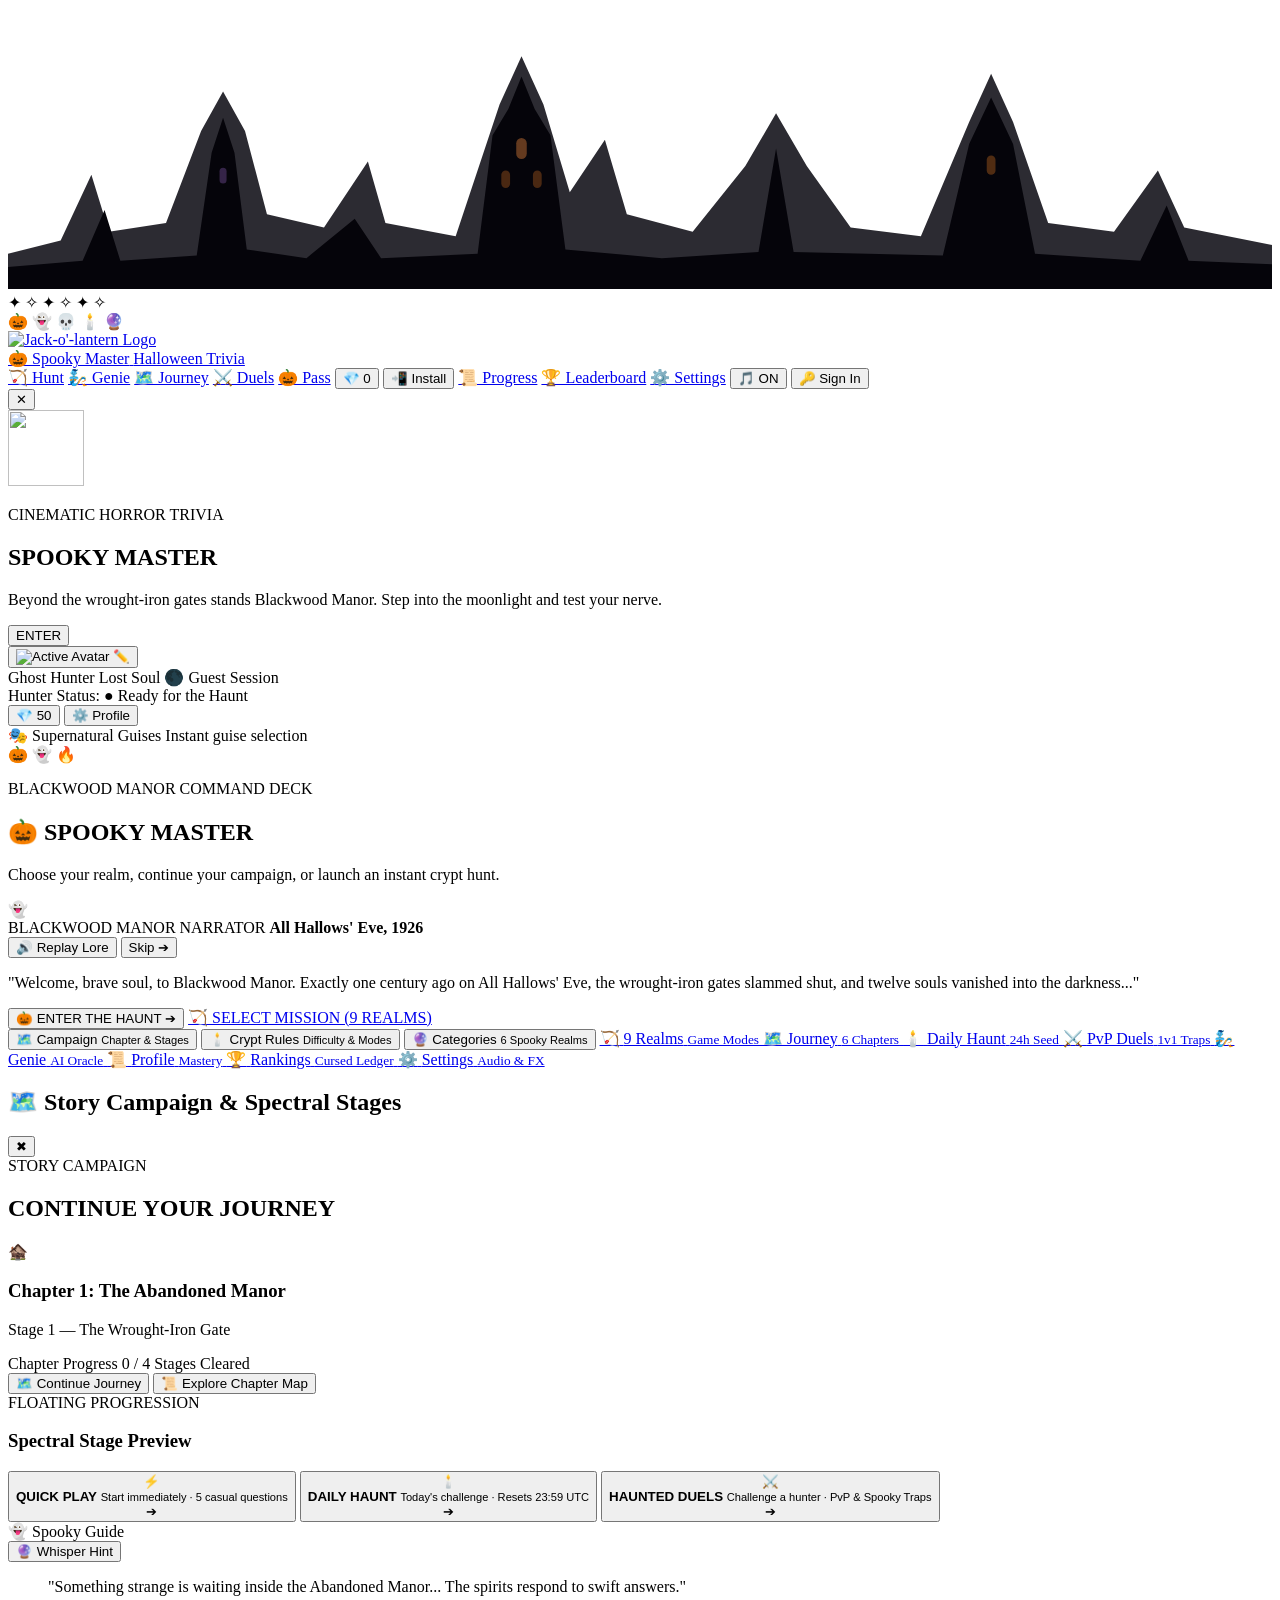
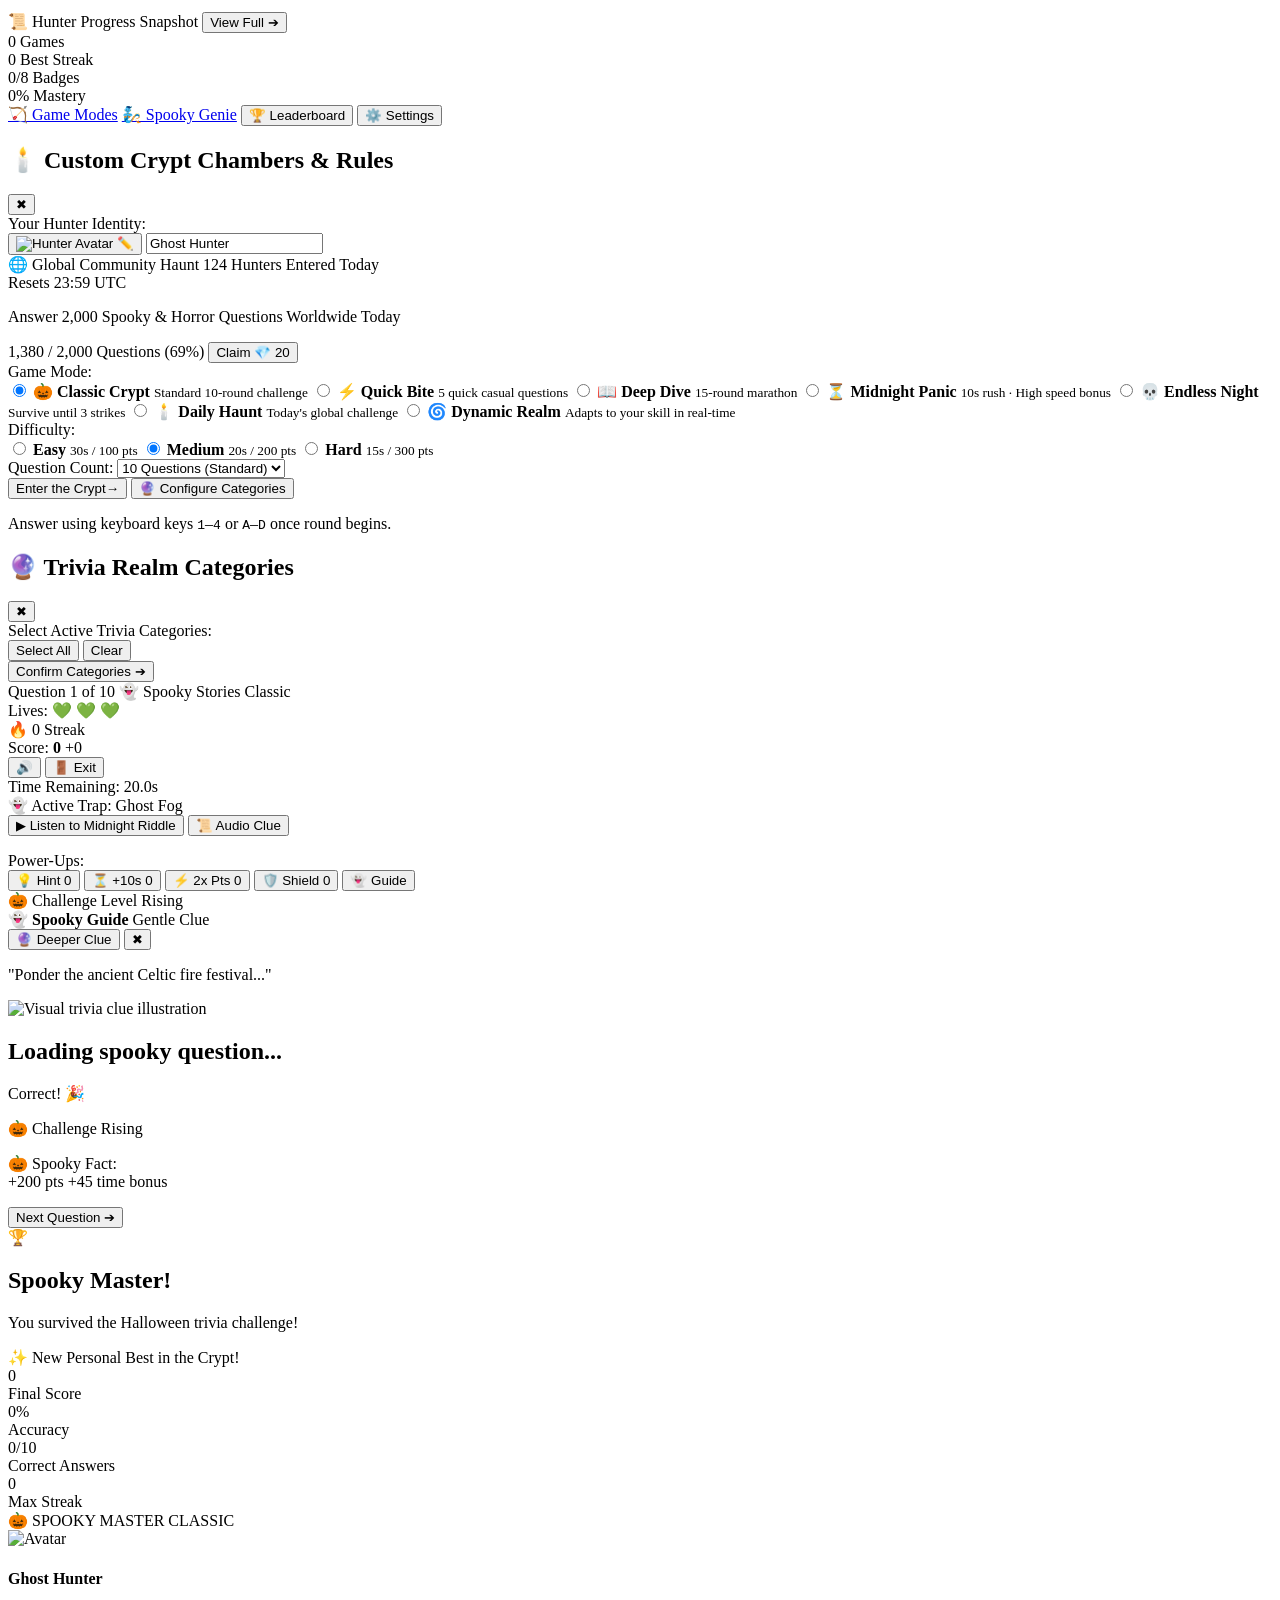
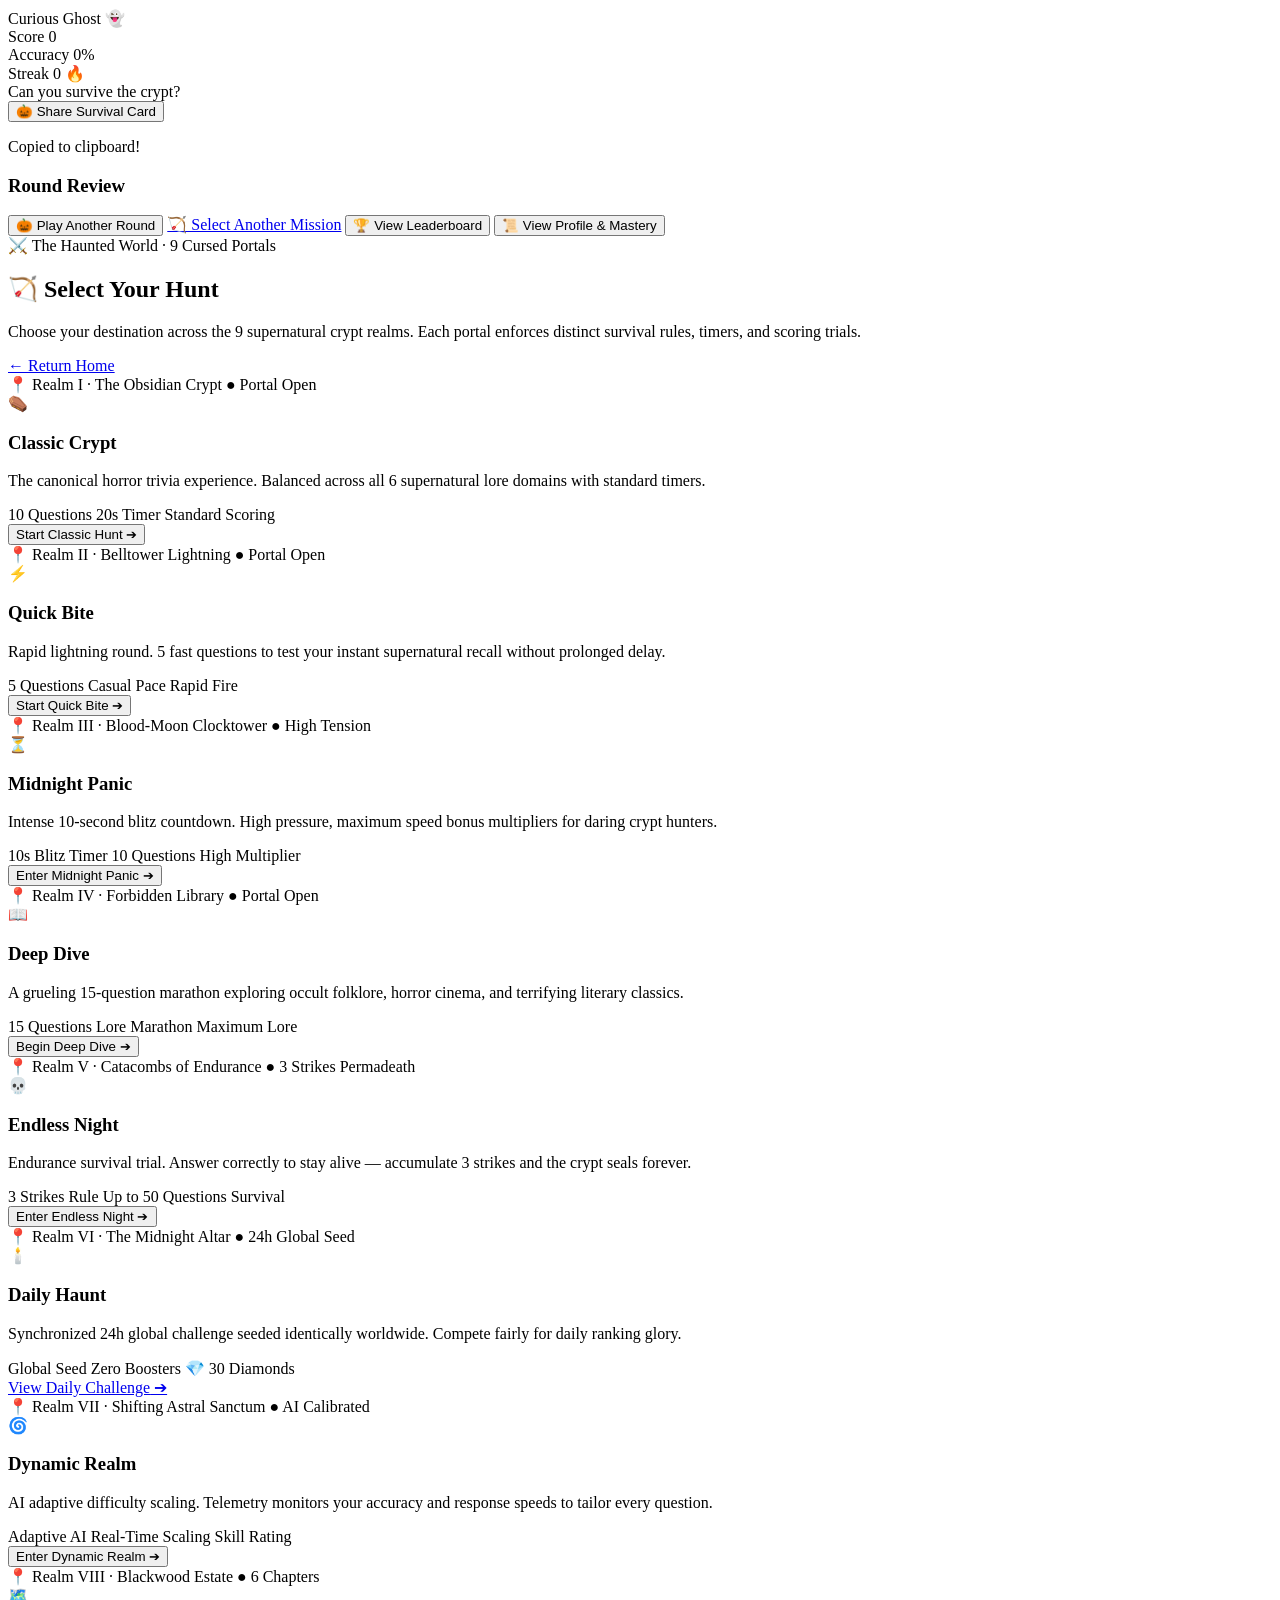
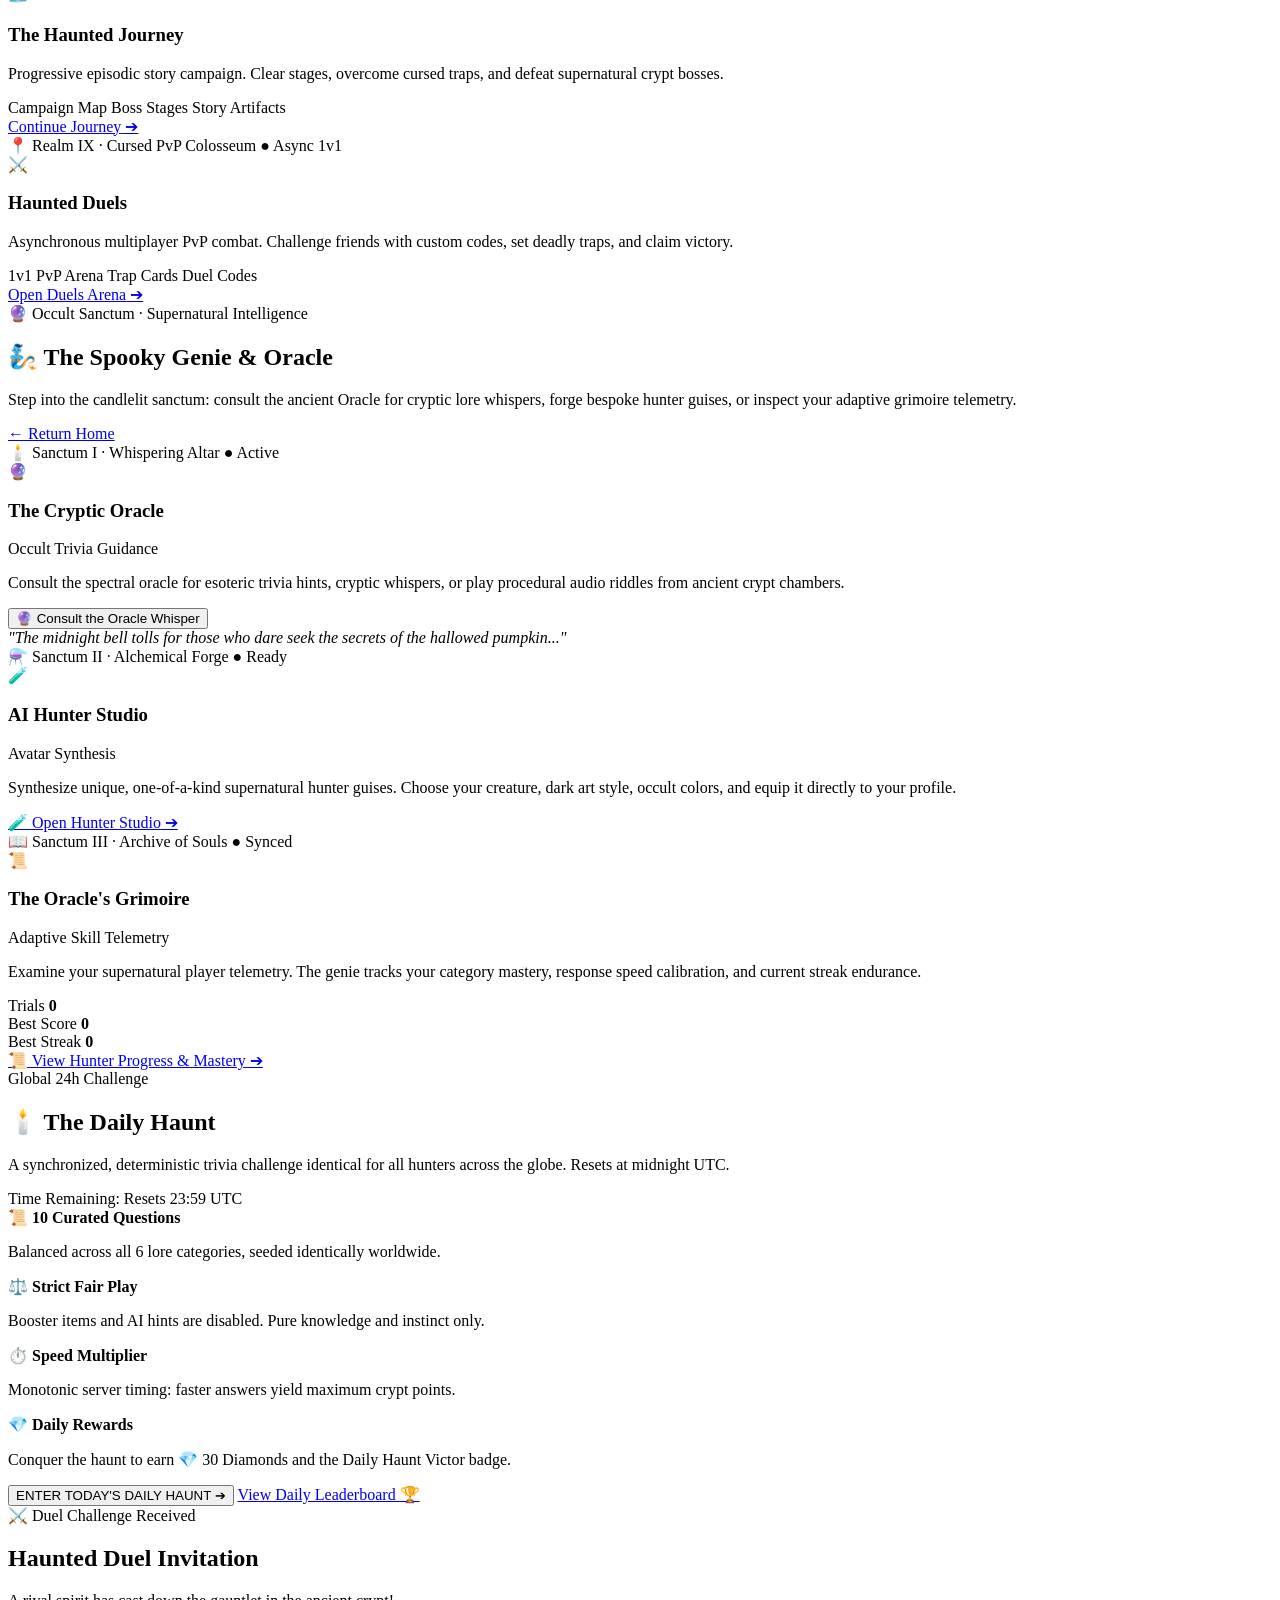
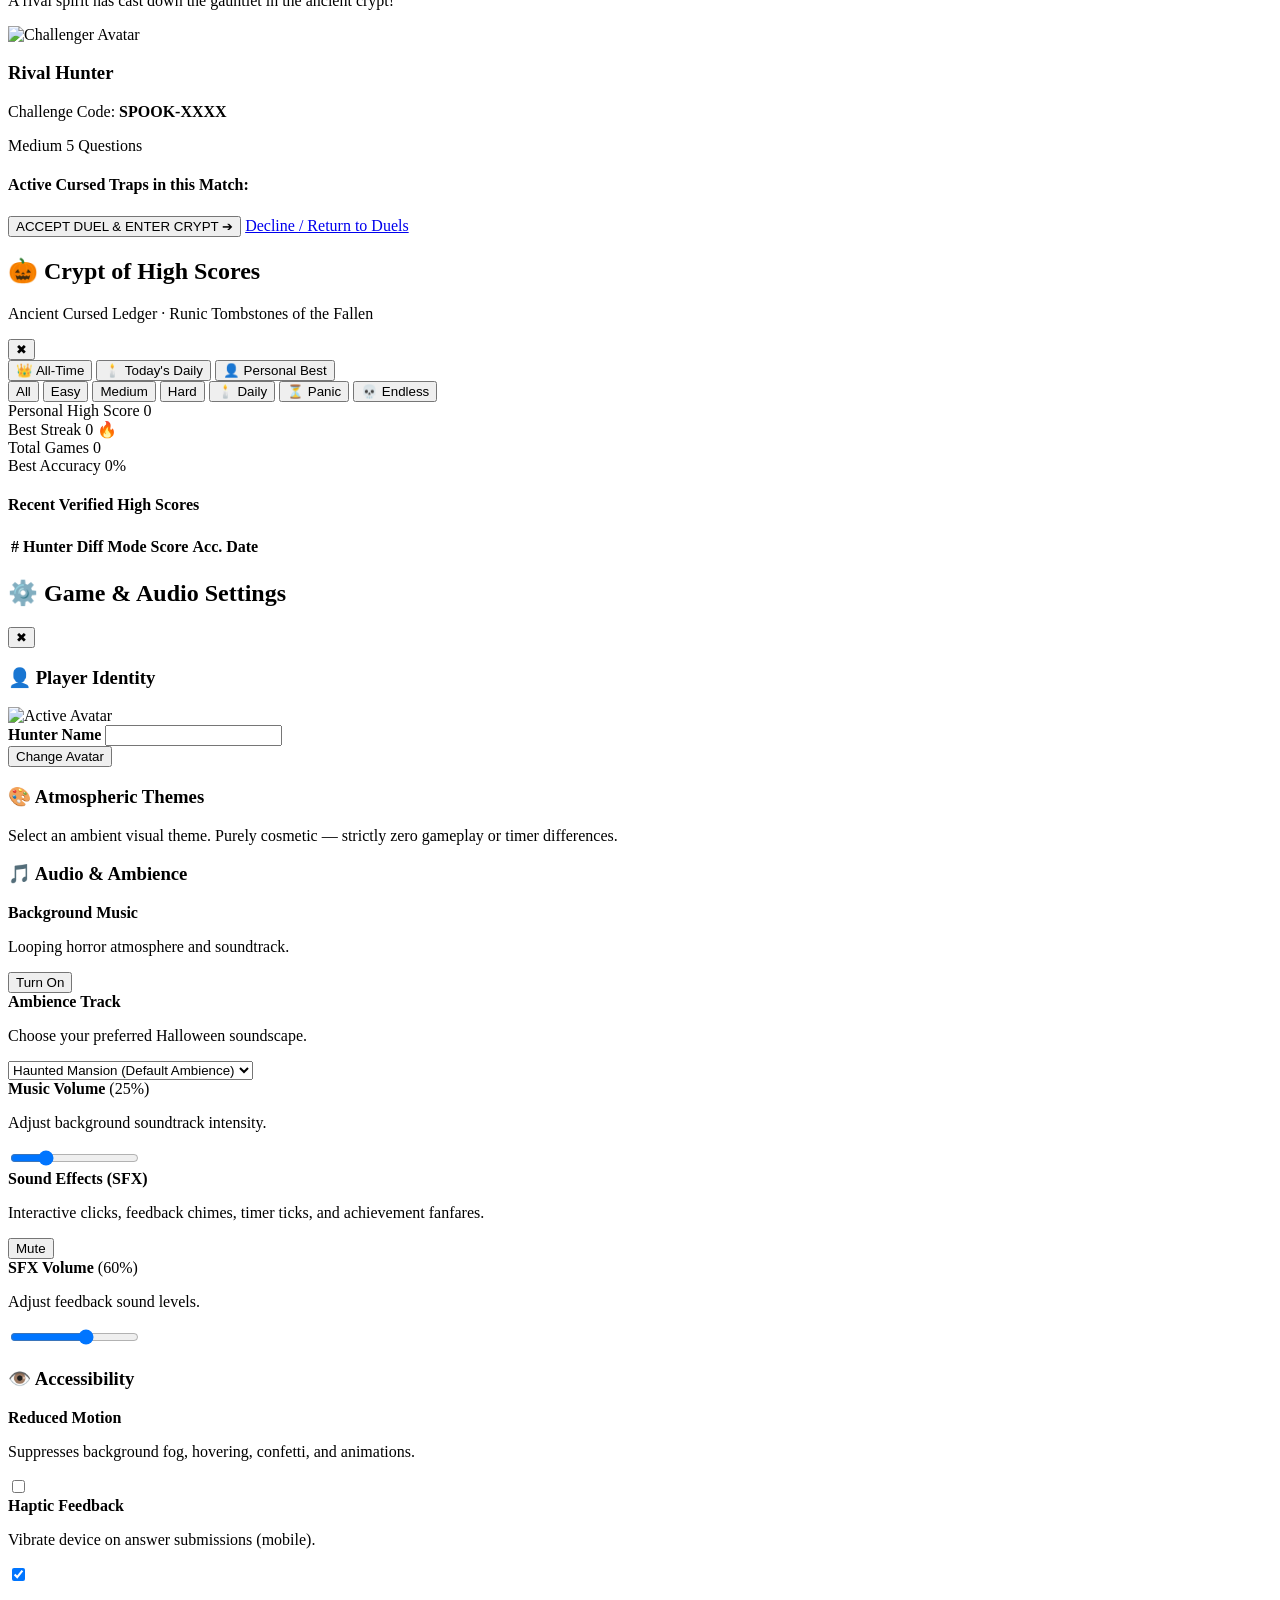
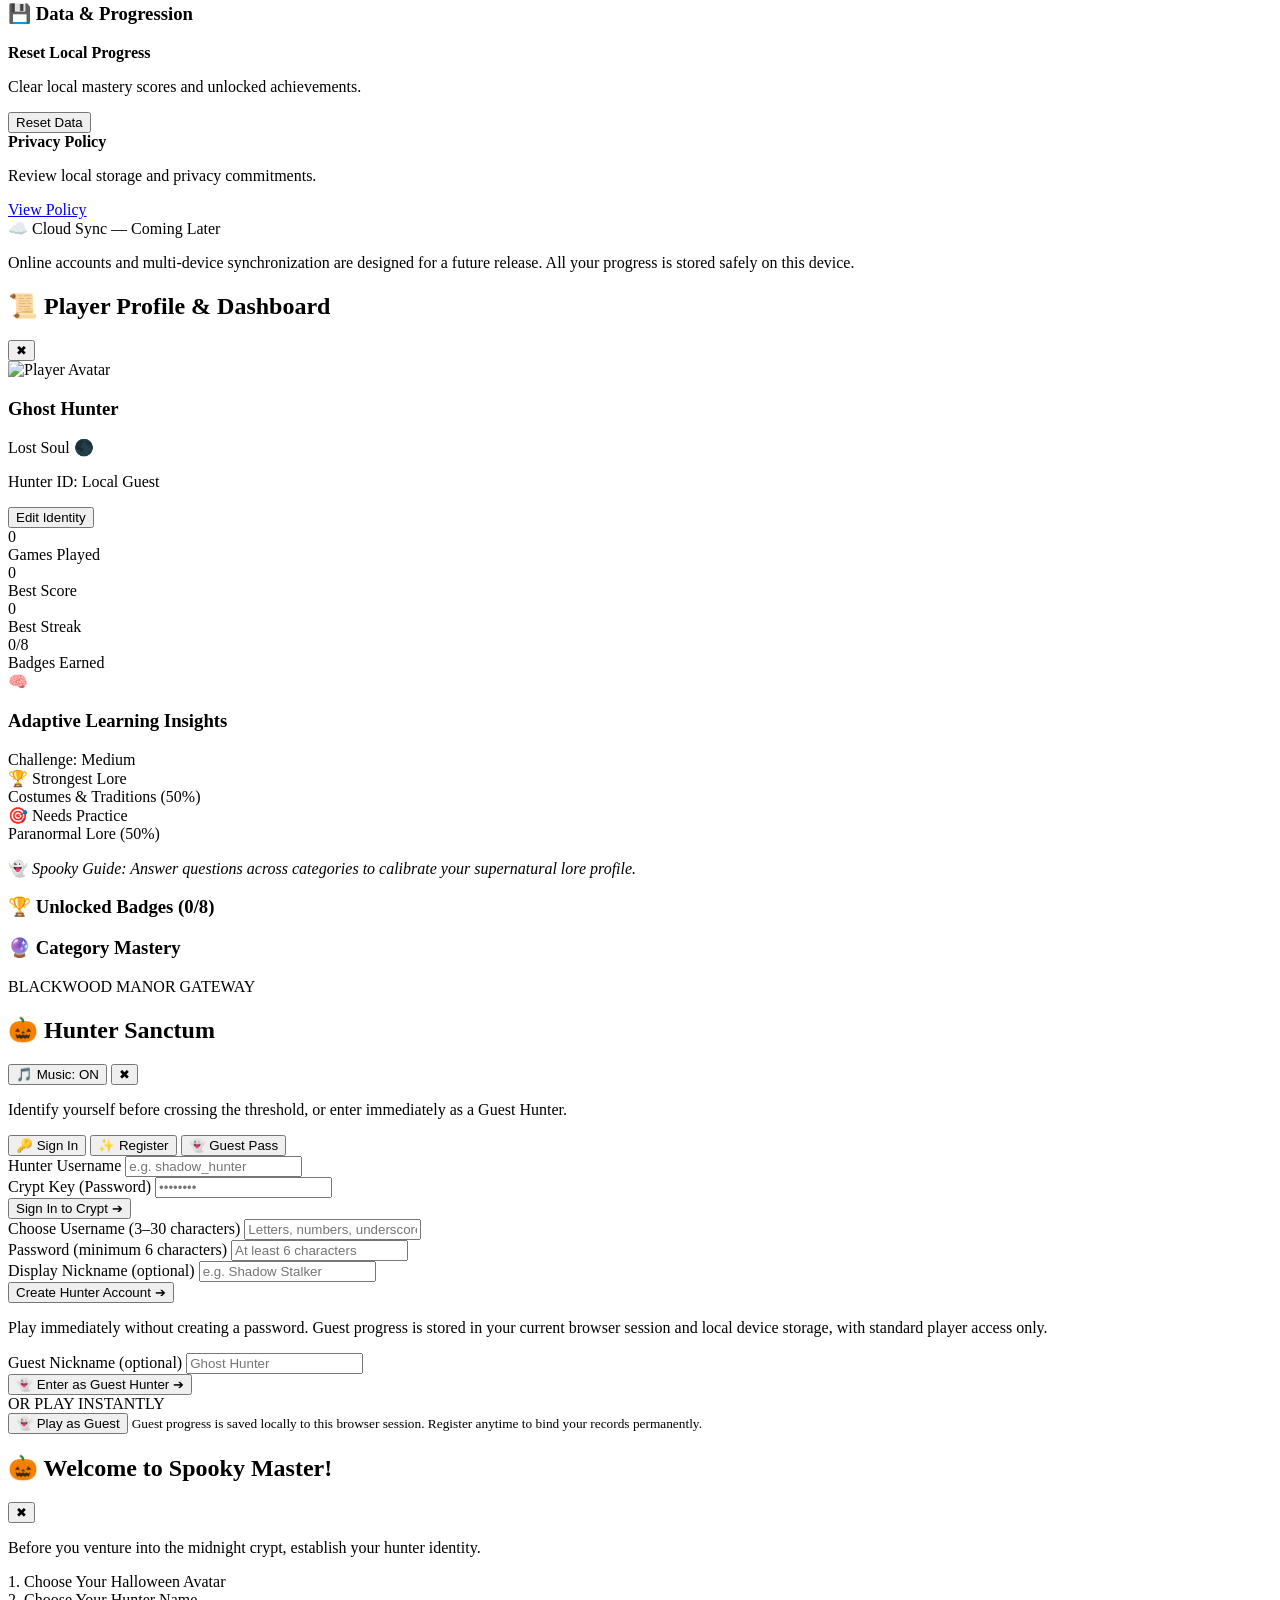
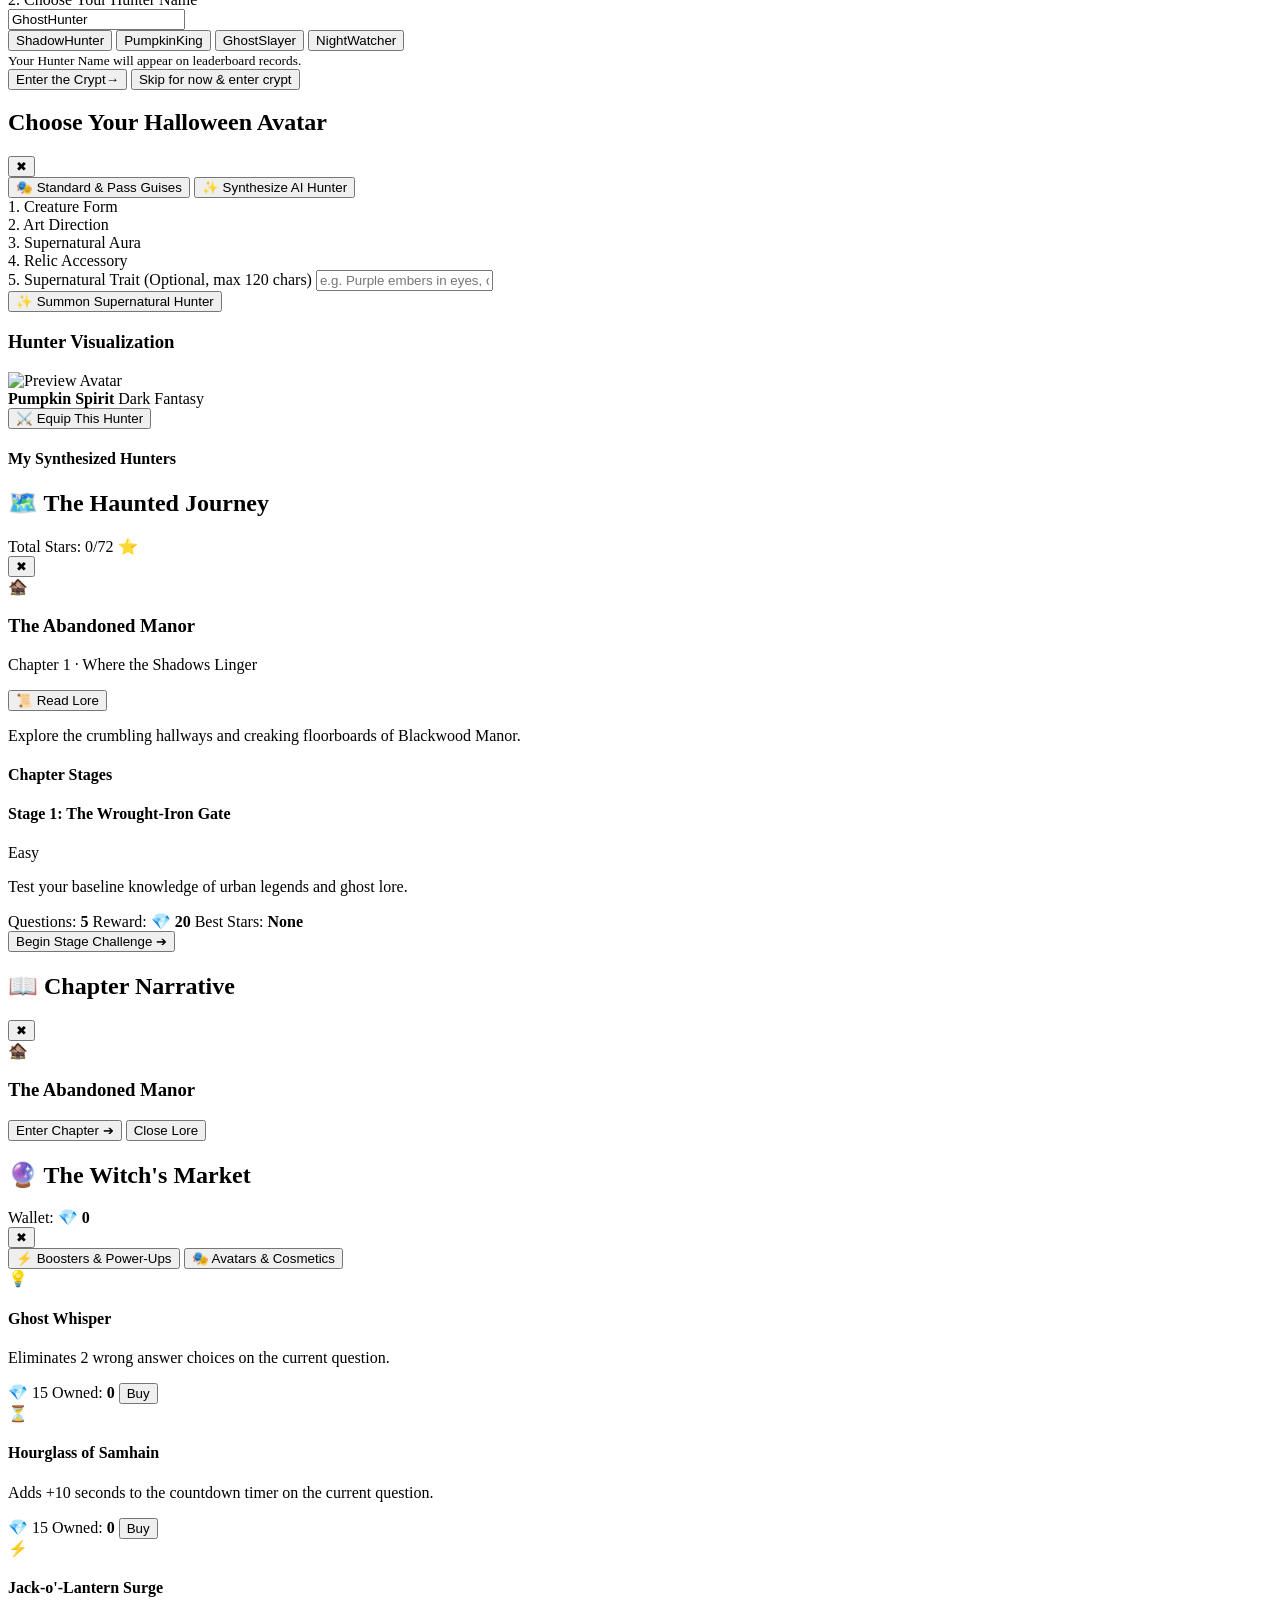
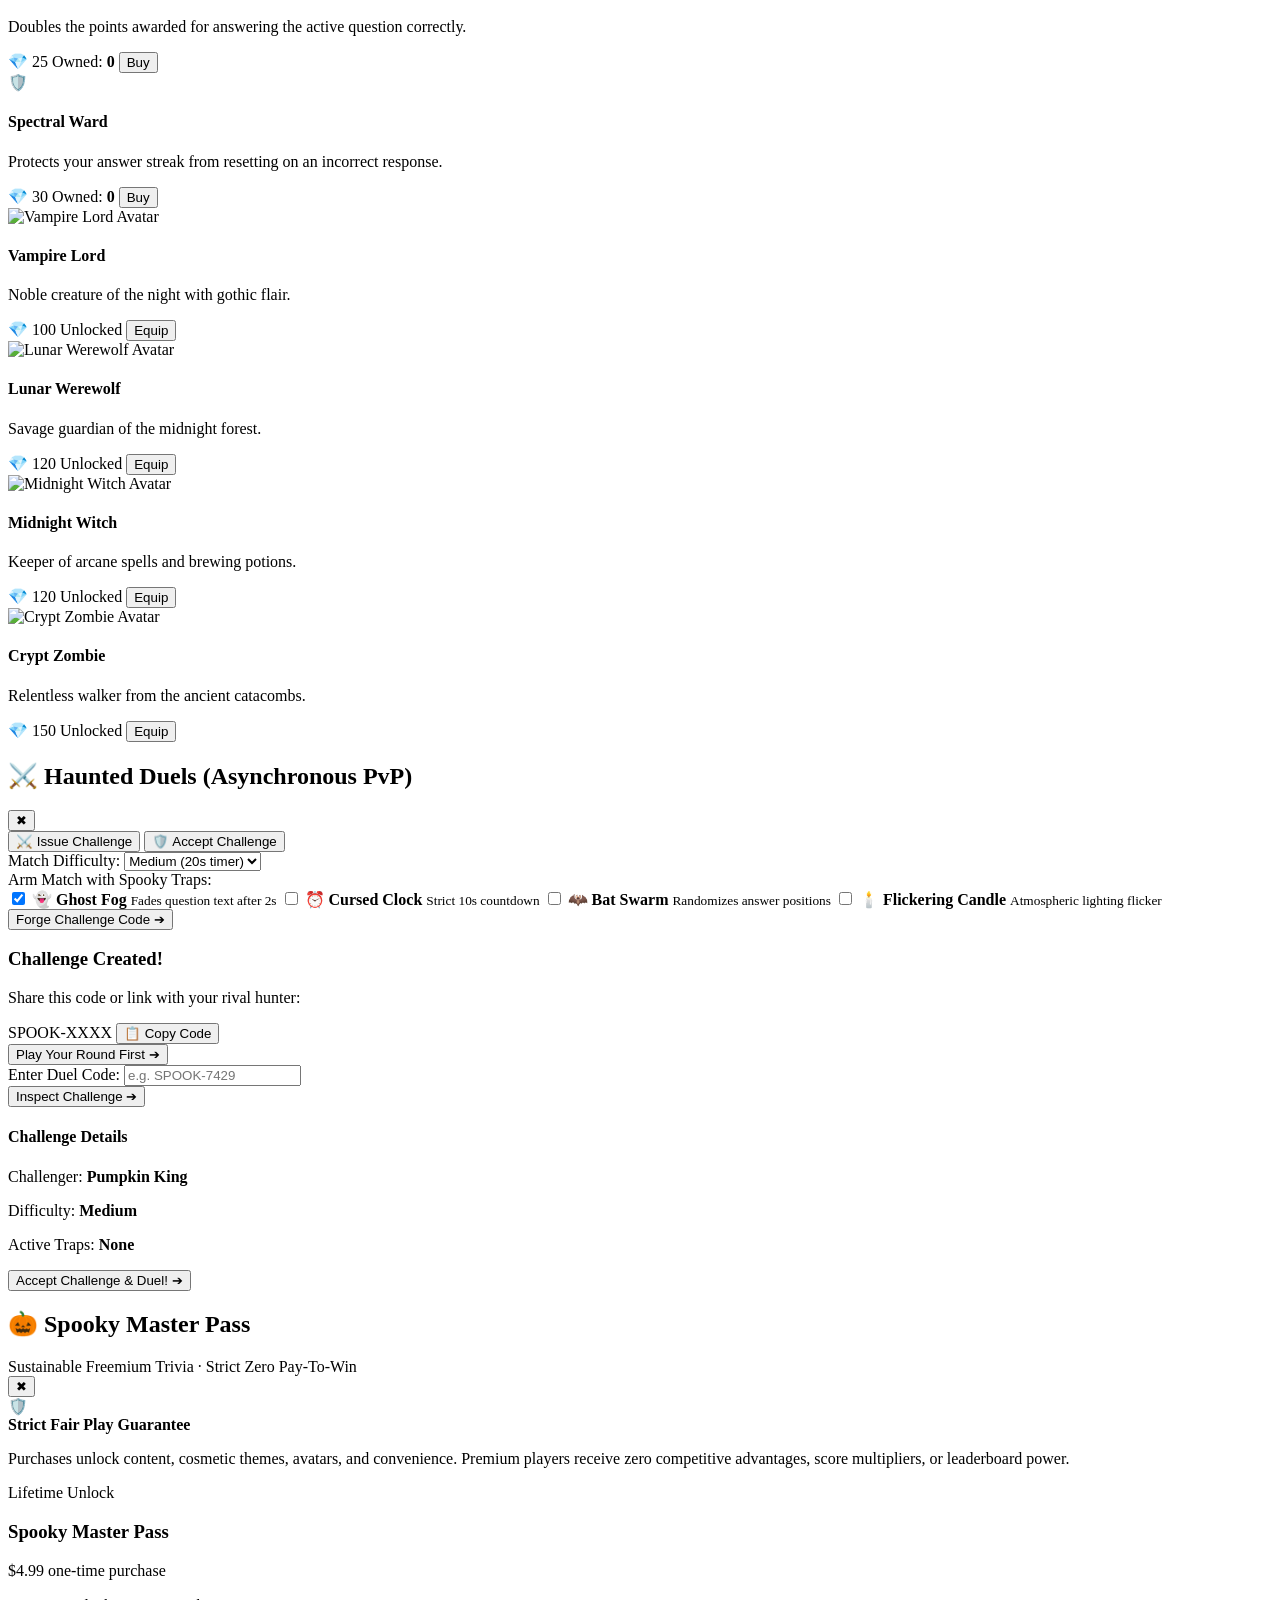
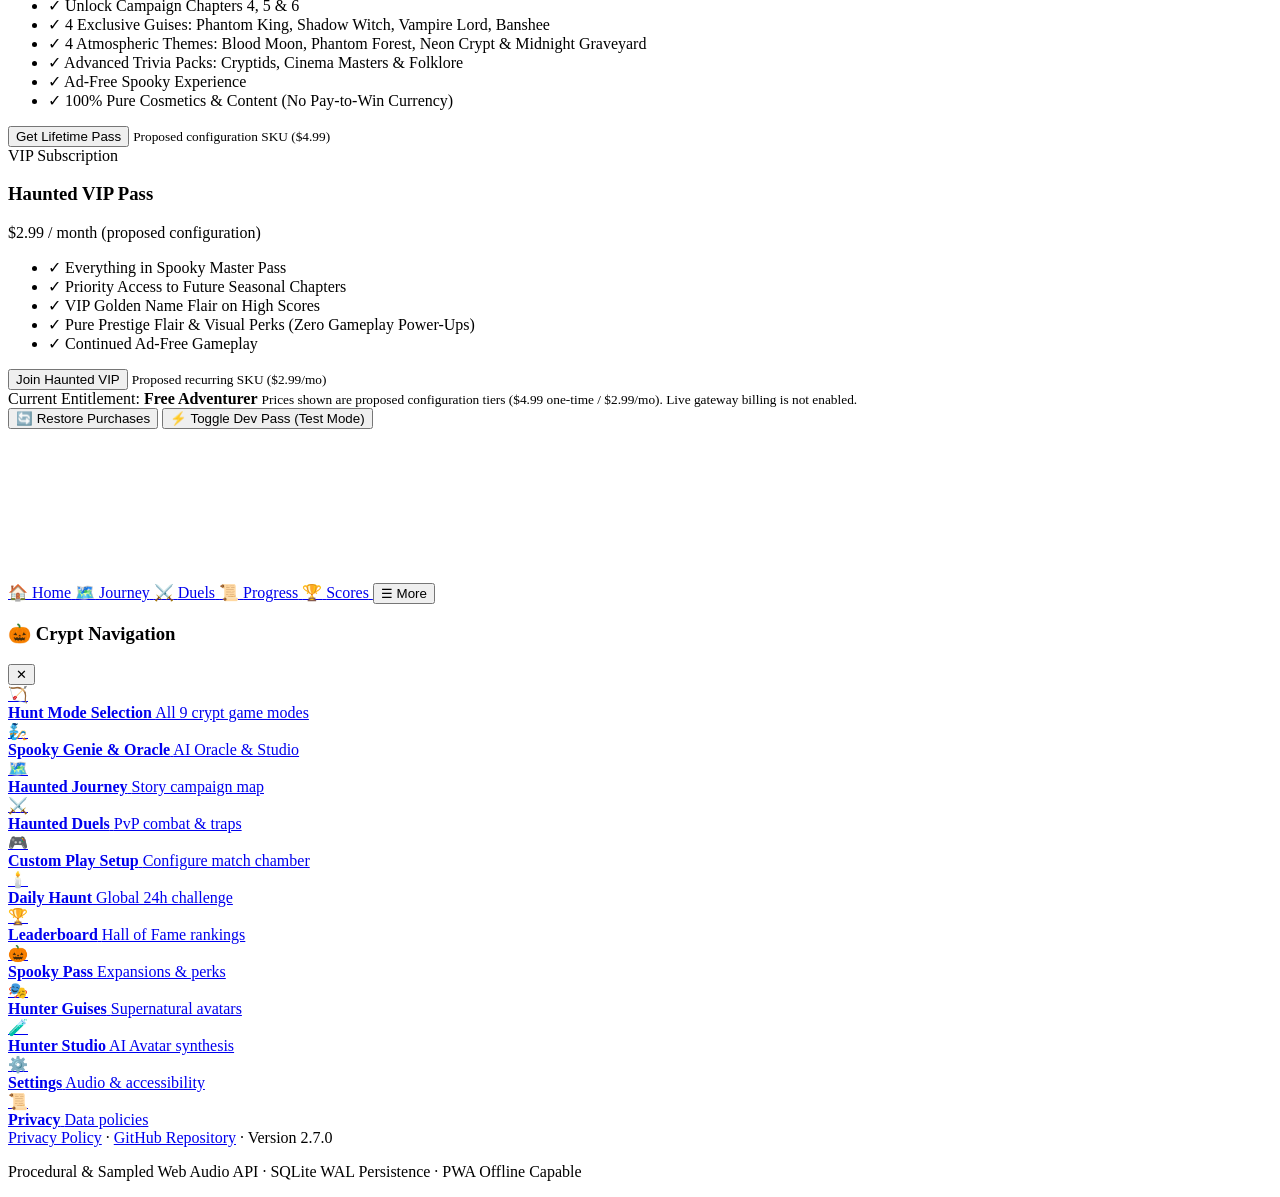
==== commit edcd6e5c: "feat(pwa): bump to v2.7.0, force cache-busting, and fix real-device mobile overrides" ====
--- a/src/halloween_quiz/web/templates/index.html
+++ b/src/halloween_quiz/web/templates/index.html
@@ -5,7 +5,7 @@
     <meta name="viewport" content="width=device-width, initial-scale=1.0">
     <title>Spooky Master 🎃 Halloween Quiz Challenge</title>
     <link rel="icon" href="/static/favicon.svg" type="image/svg+xml">
-    <link rel="stylesheet" href="/static/style.css?v=20260924-spooky-master-v2.6.0">
+    <link rel="stylesheet" href="/static/style.css?v=2.7.0">
     <link rel="manifest" href="/manifest.json">
     <meta name="theme-color" content="#ff7518">
     <meta name="description" content="Spooky Master - Test your Halloween, horror, and paranormal knowledge with multiple game modes, player profiles, achievements, and instant sound synthesis!">
@@ -2365,12 +2365,12 @@
             <span>·</span>
             <a href="https://github.com/jamoloto-dev/halloween" target="_blank" rel="noopener noreferrer">GitHub Repository</a>
             <span>·</span>
-            <span>Version 2.6.0</span>
+            <span>Version 2.7.0</span>
         </div>
         <p class="footer-copy">Procedural & Sampled Web Audio API · SQLite WAL Persistence · PWA Offline Capable</p>
     </footer>
 
     <script>window.__HALLOWEEN_CATEGORY_FALLBACK__ = __CATEGORY_DATA__;</script>
-    <script type="module" src="/static/app.js?v=20260924-spooky-master-v2.6.0"></script>
+    <script type="module" src="/static/app.js?v=2.7.0"></script>
 </body>
 </html>
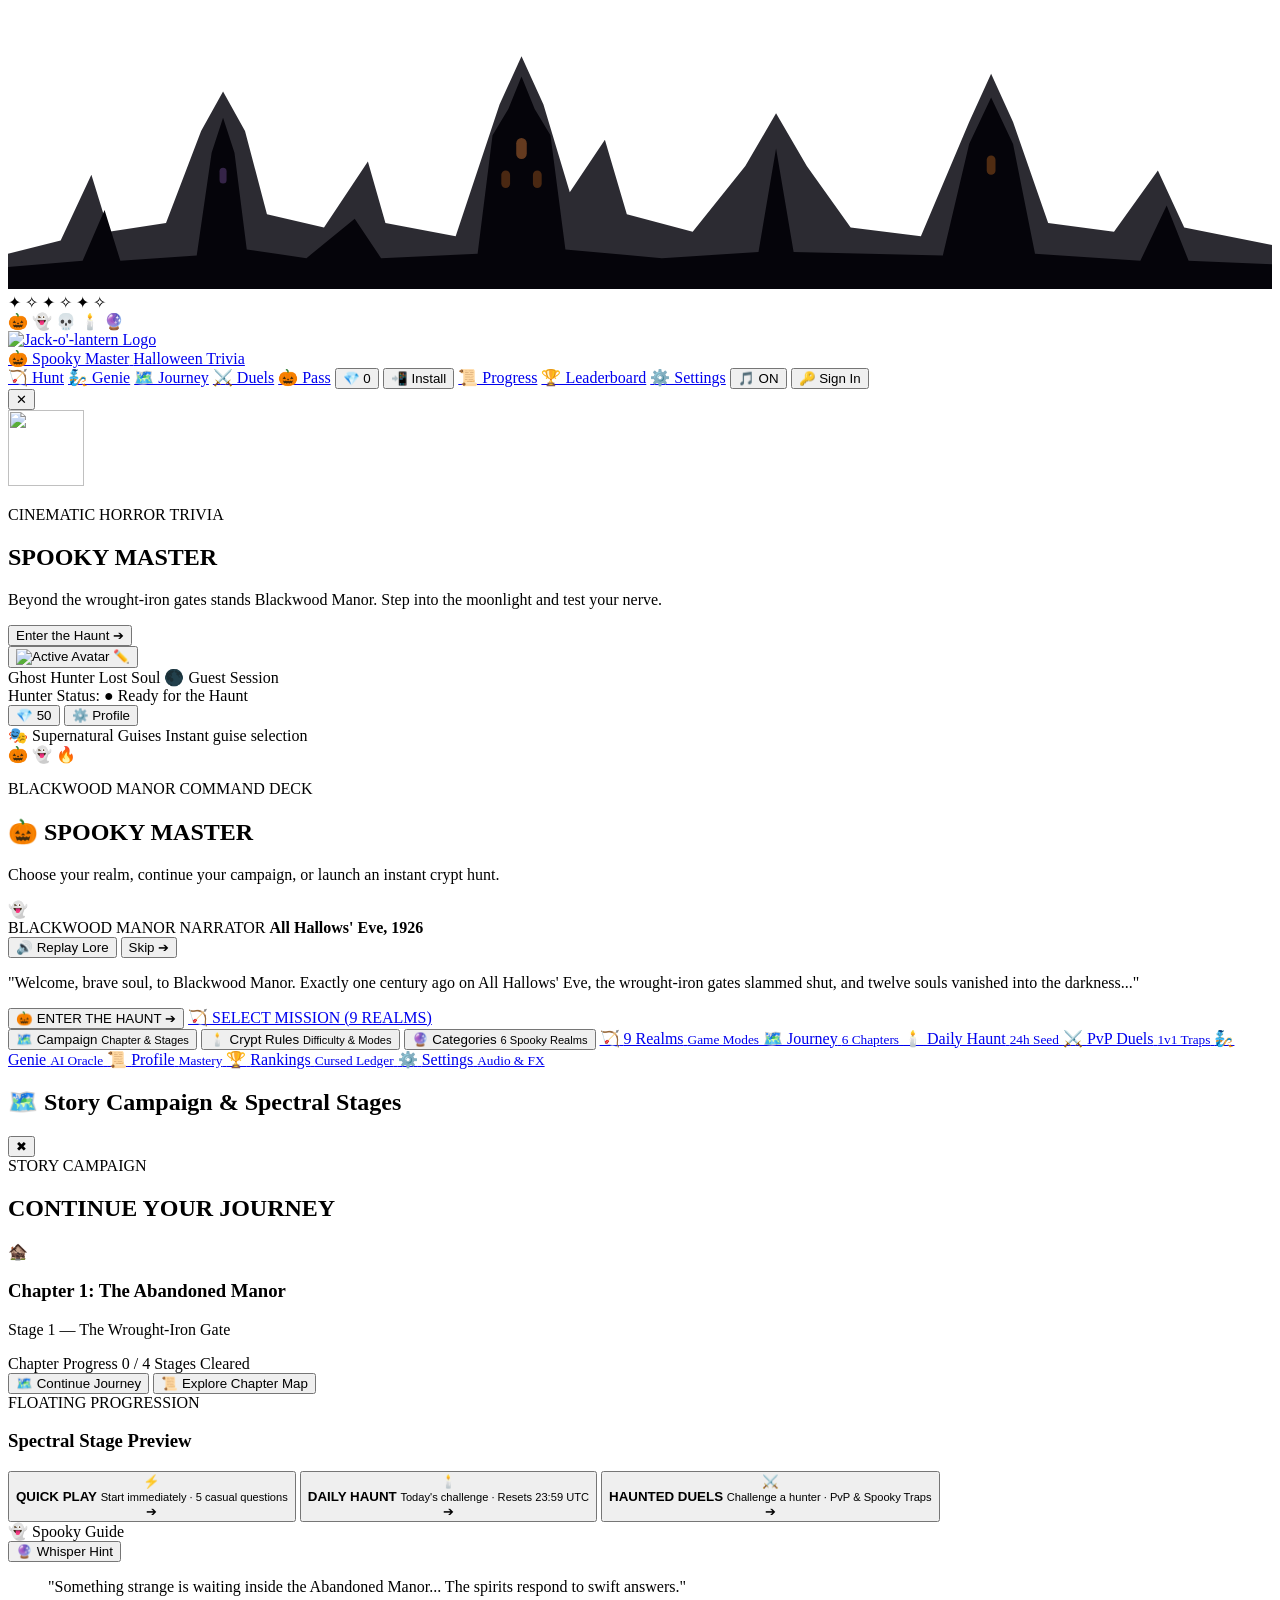
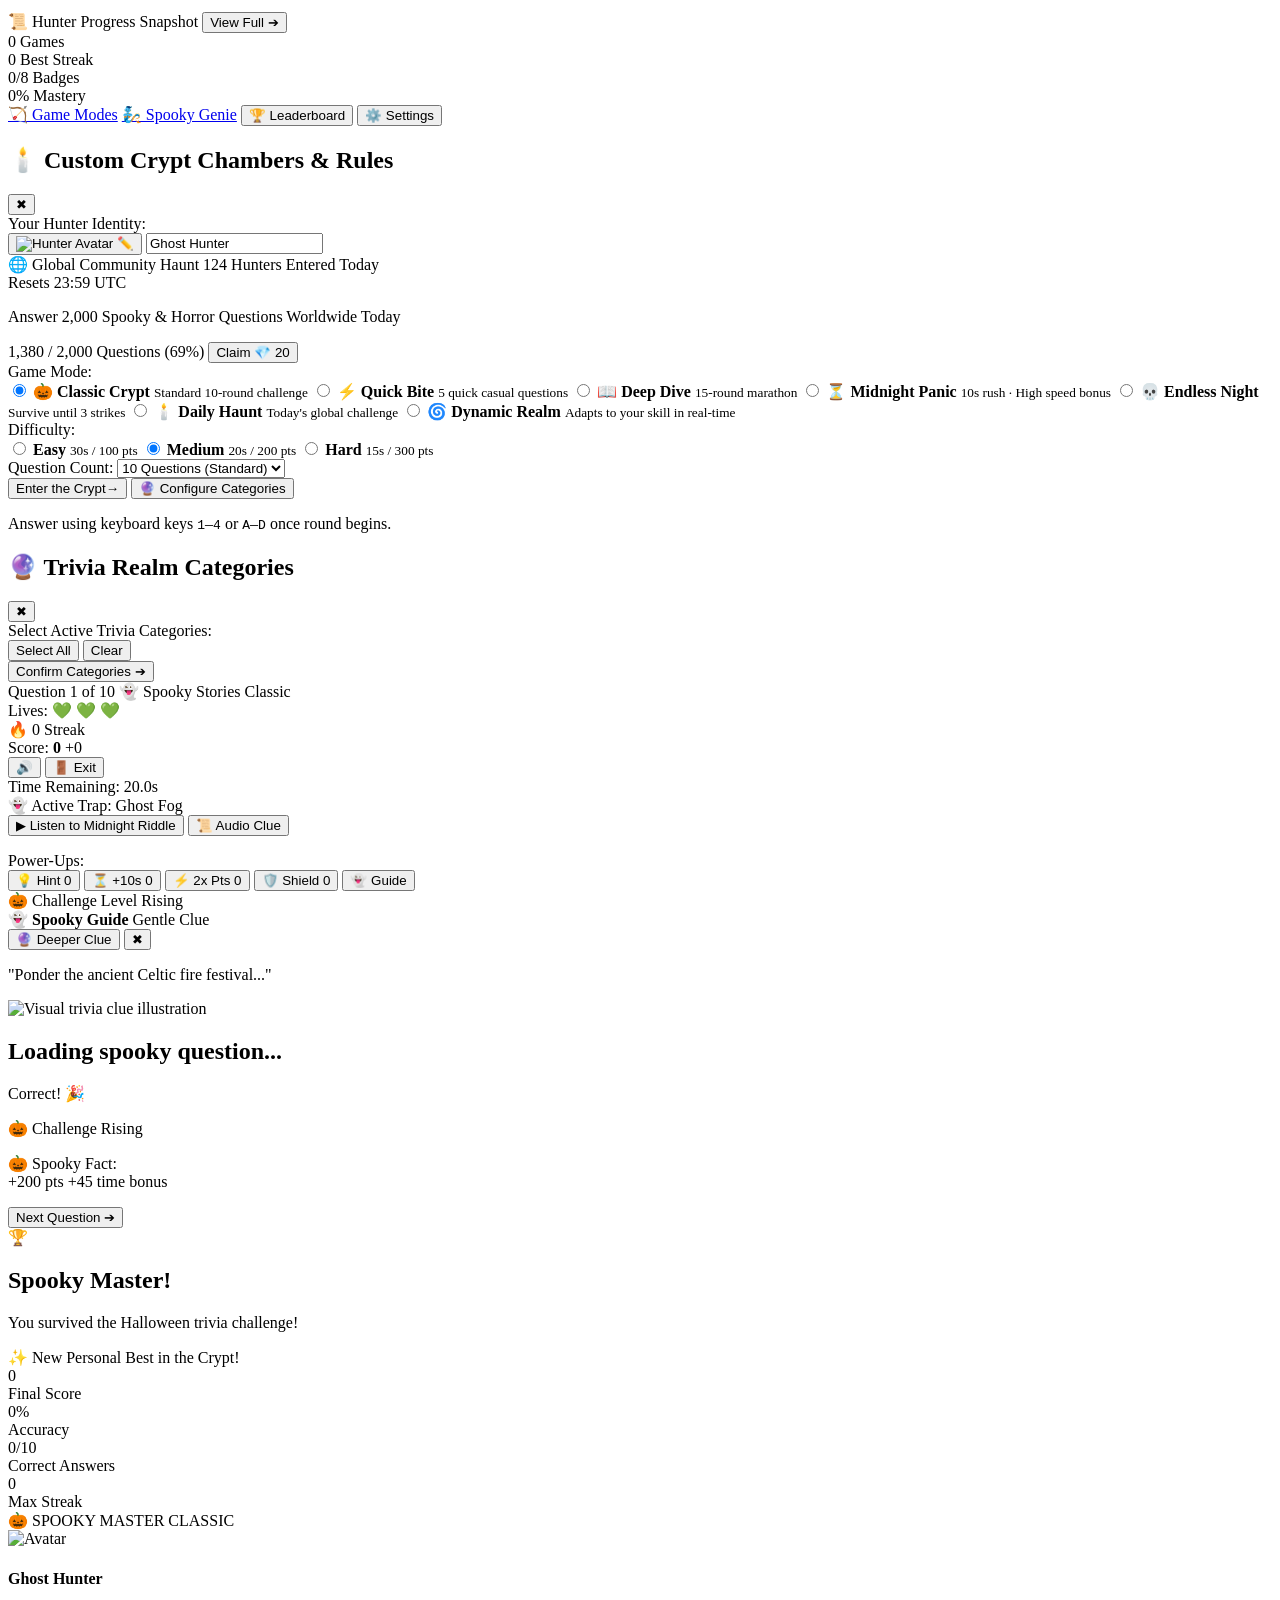
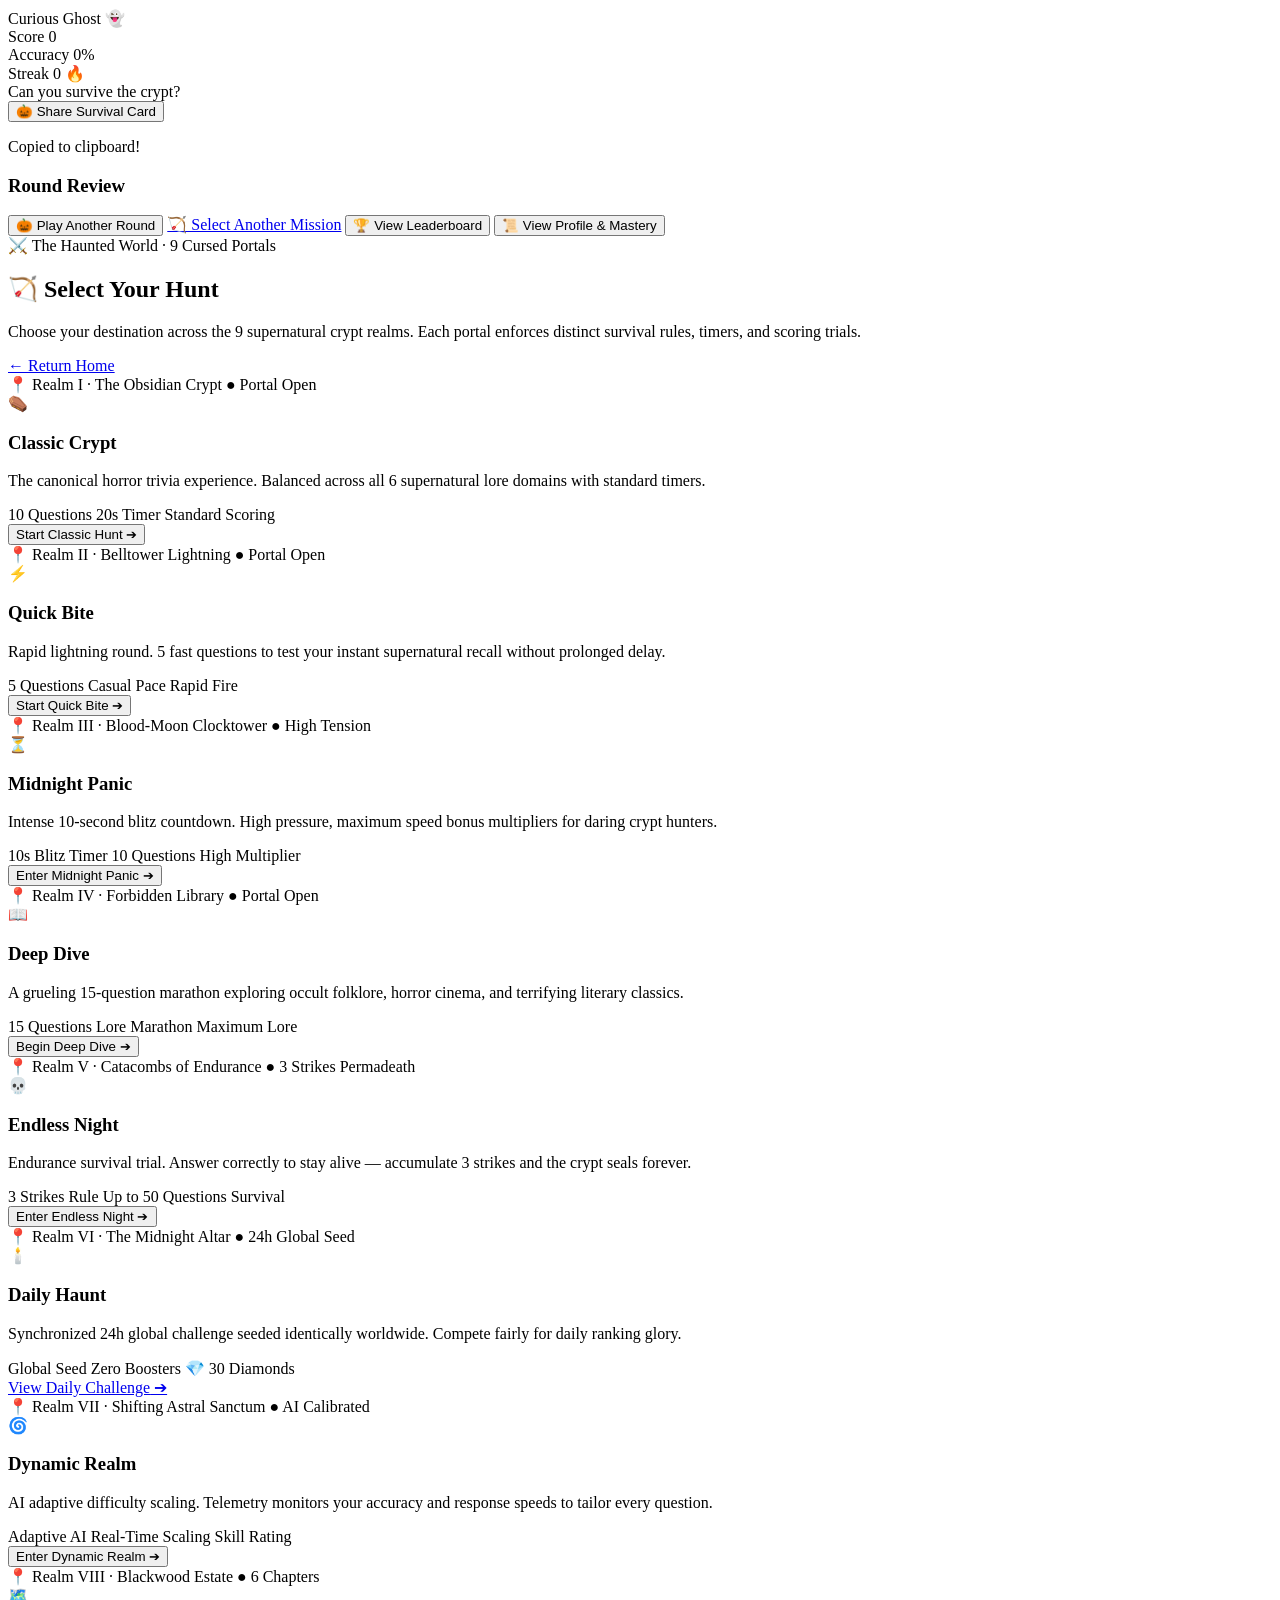
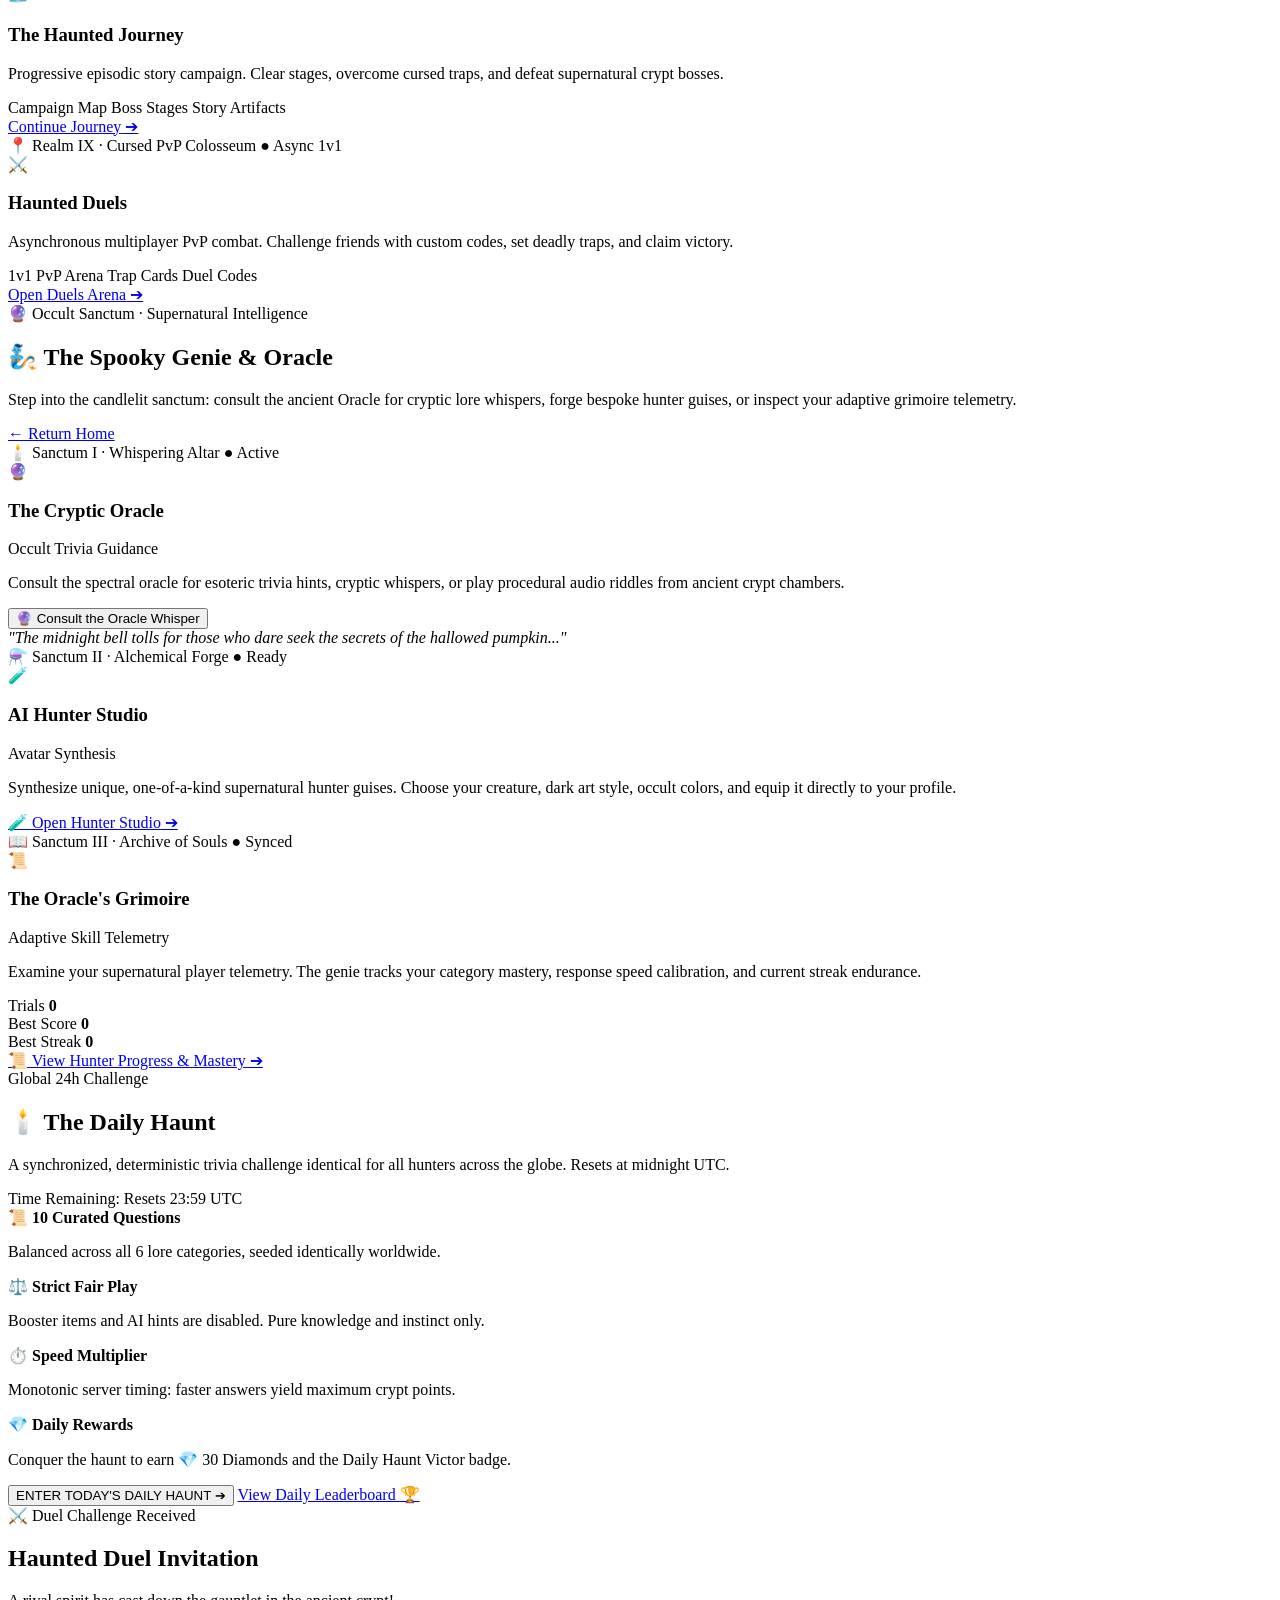
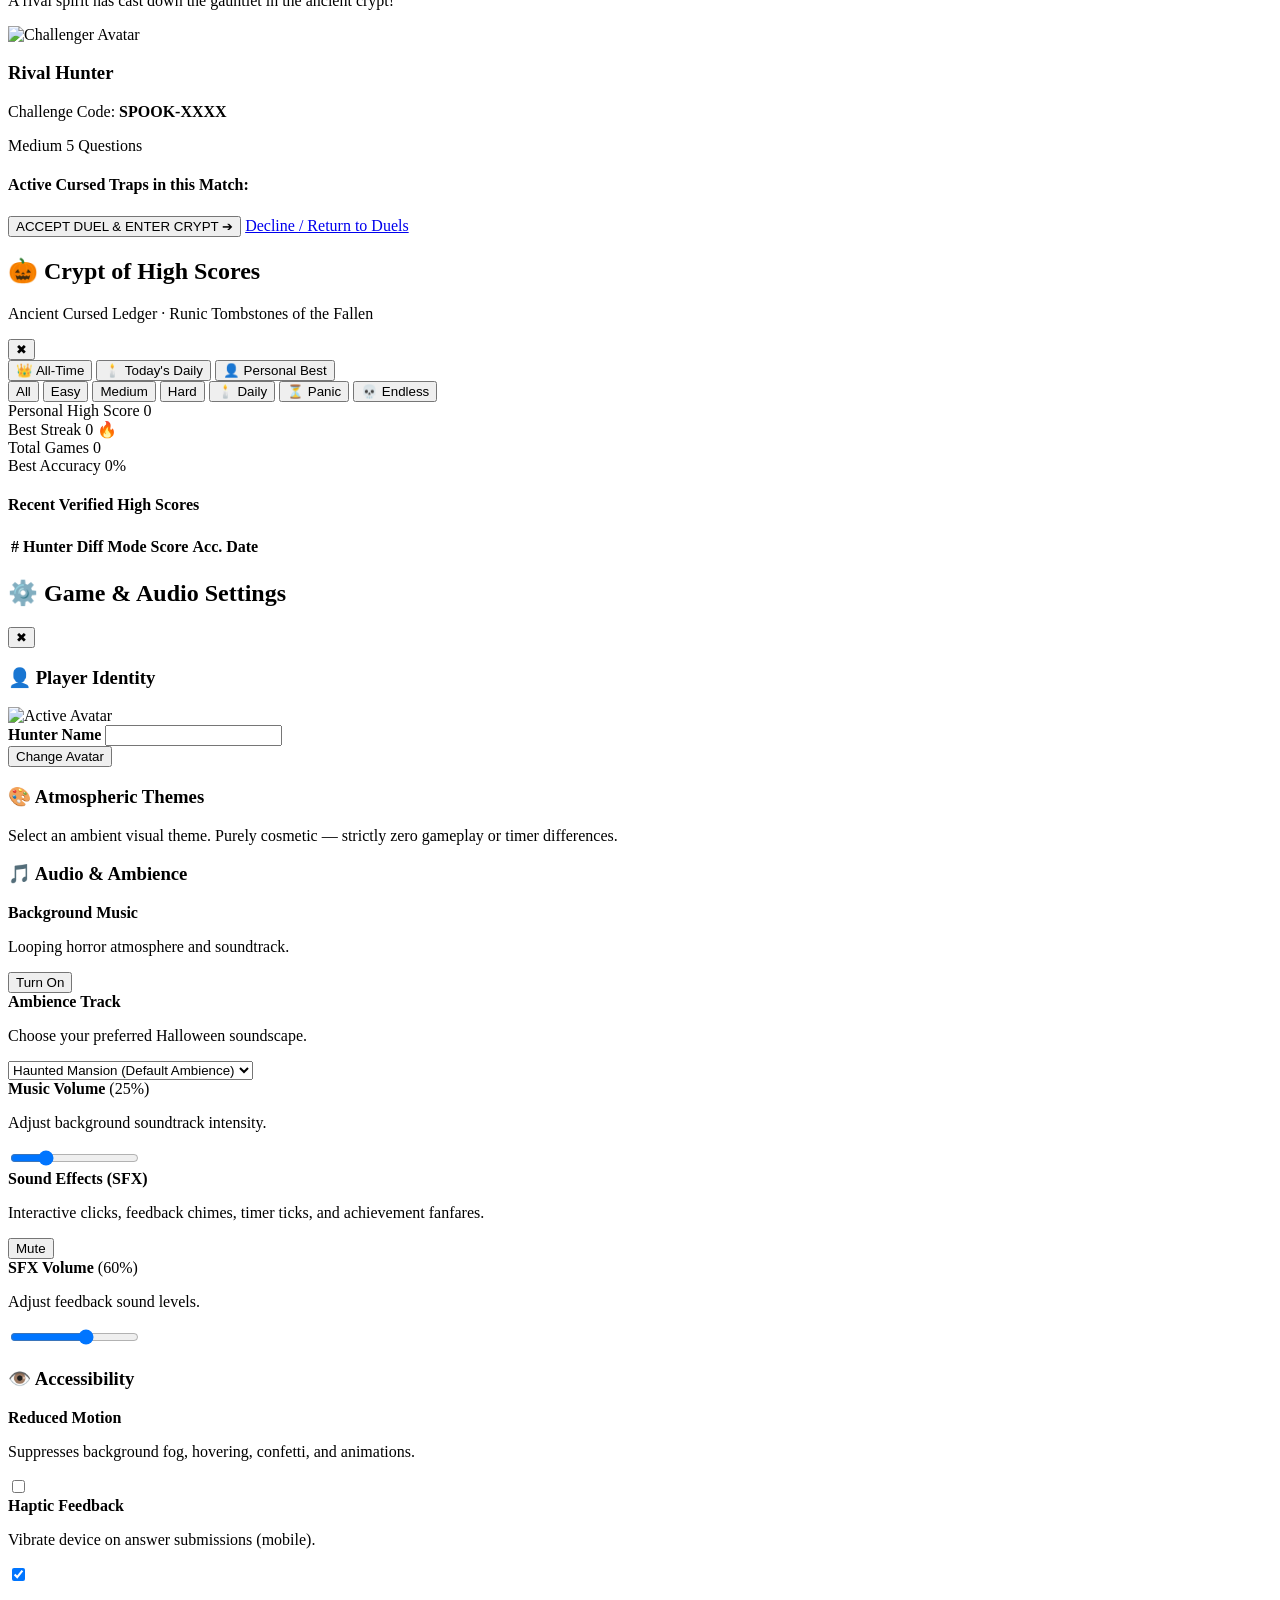
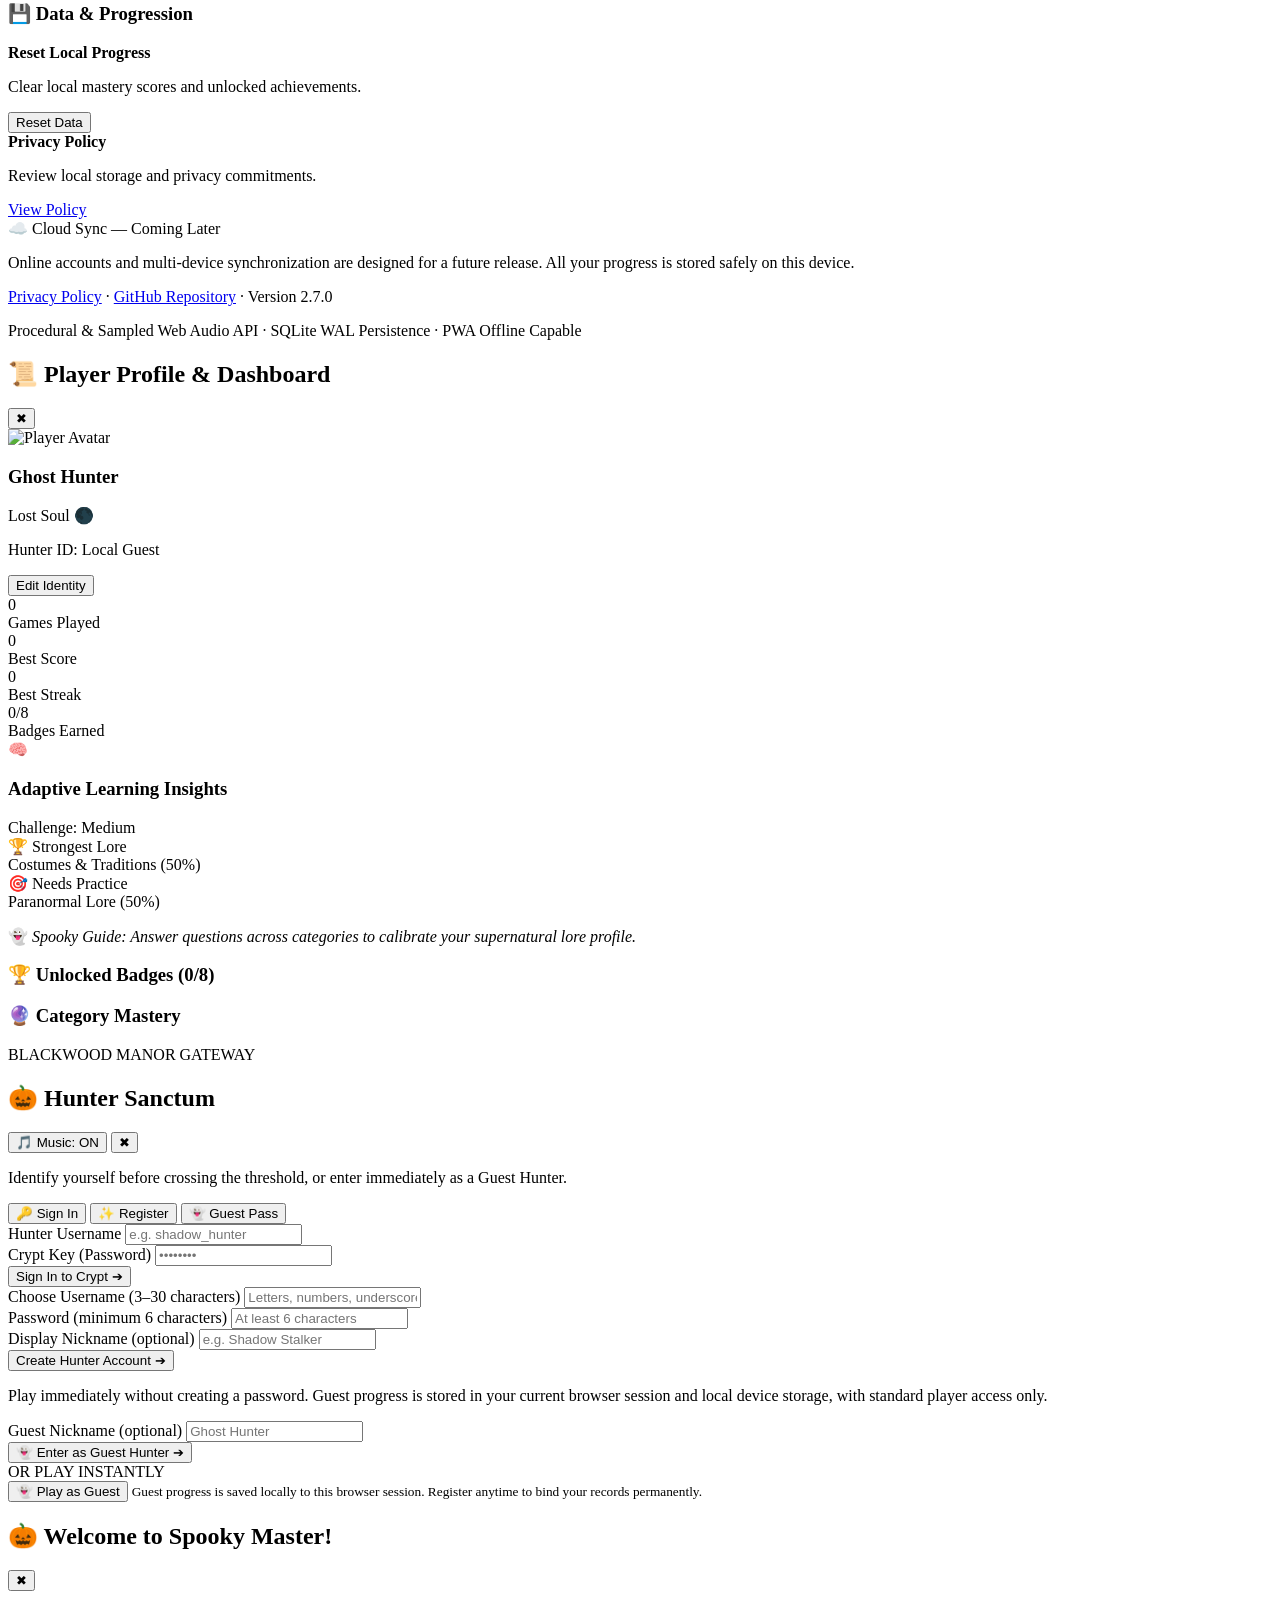
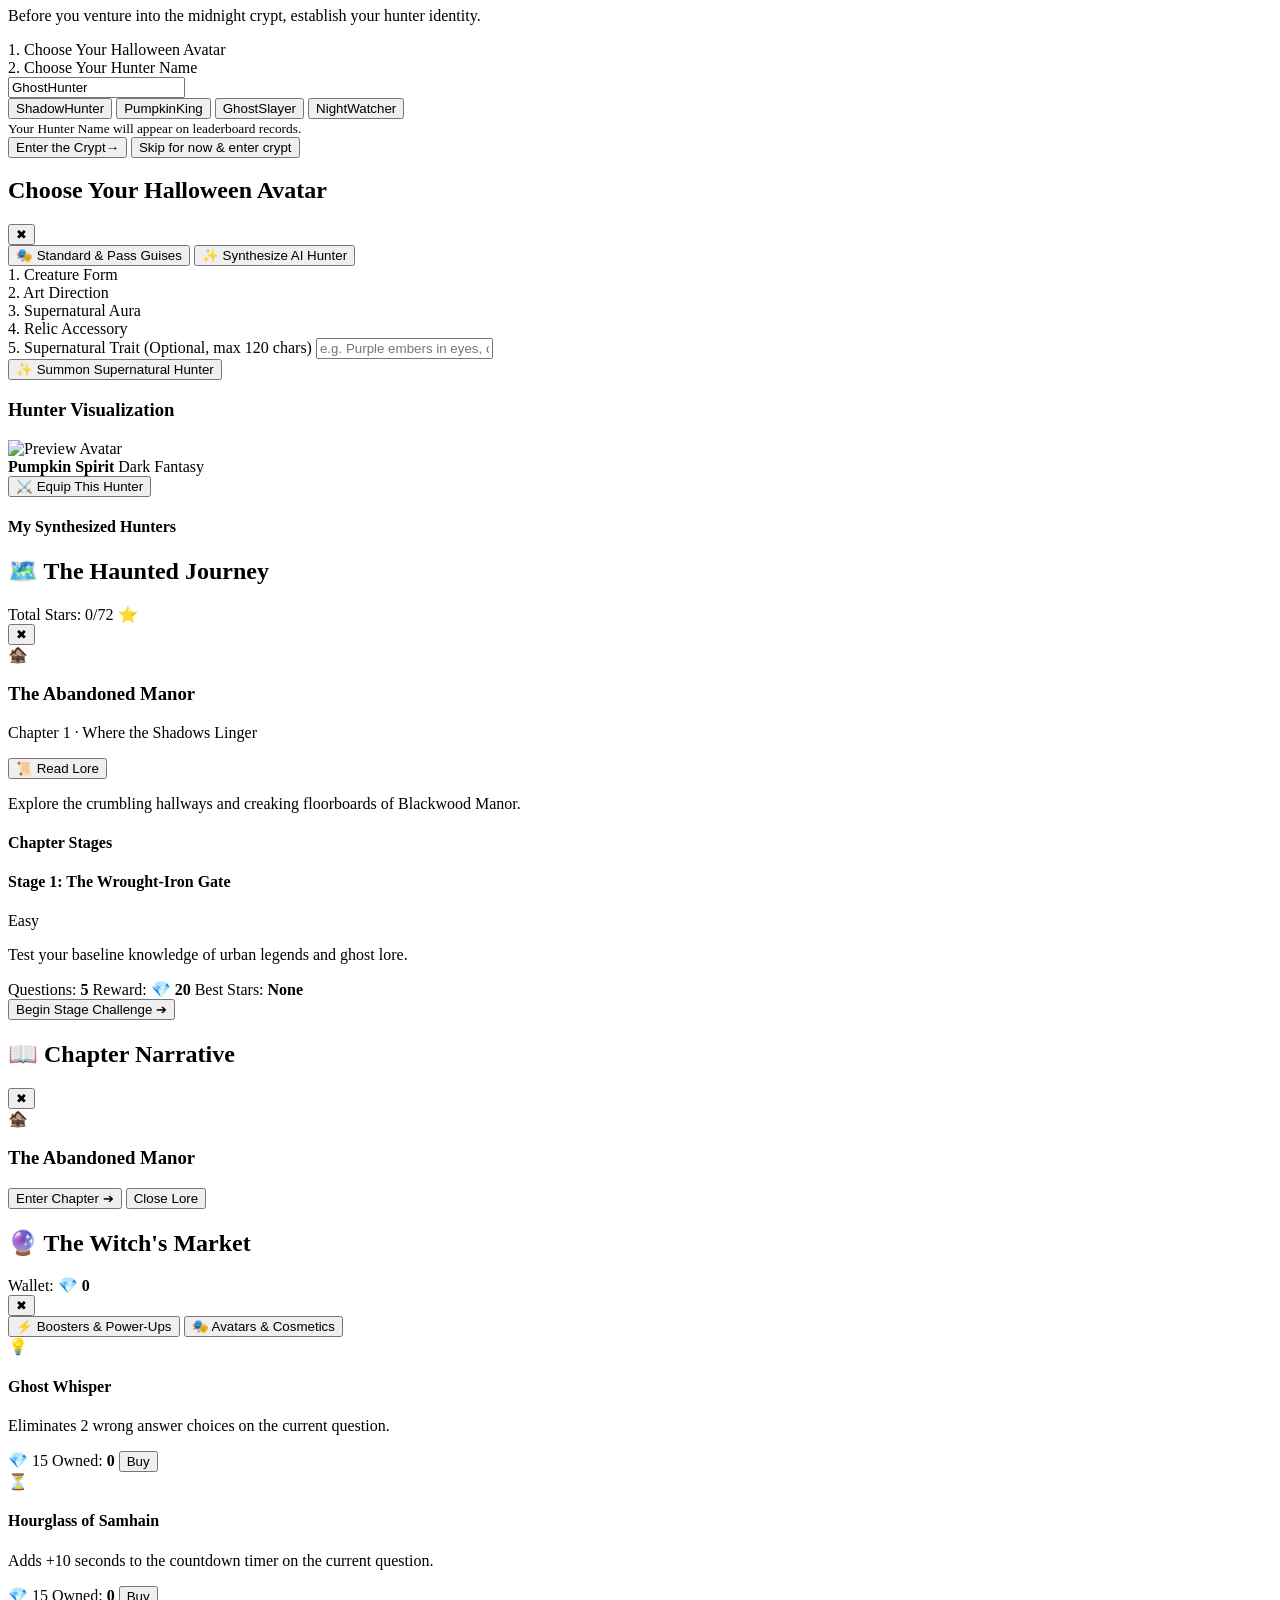
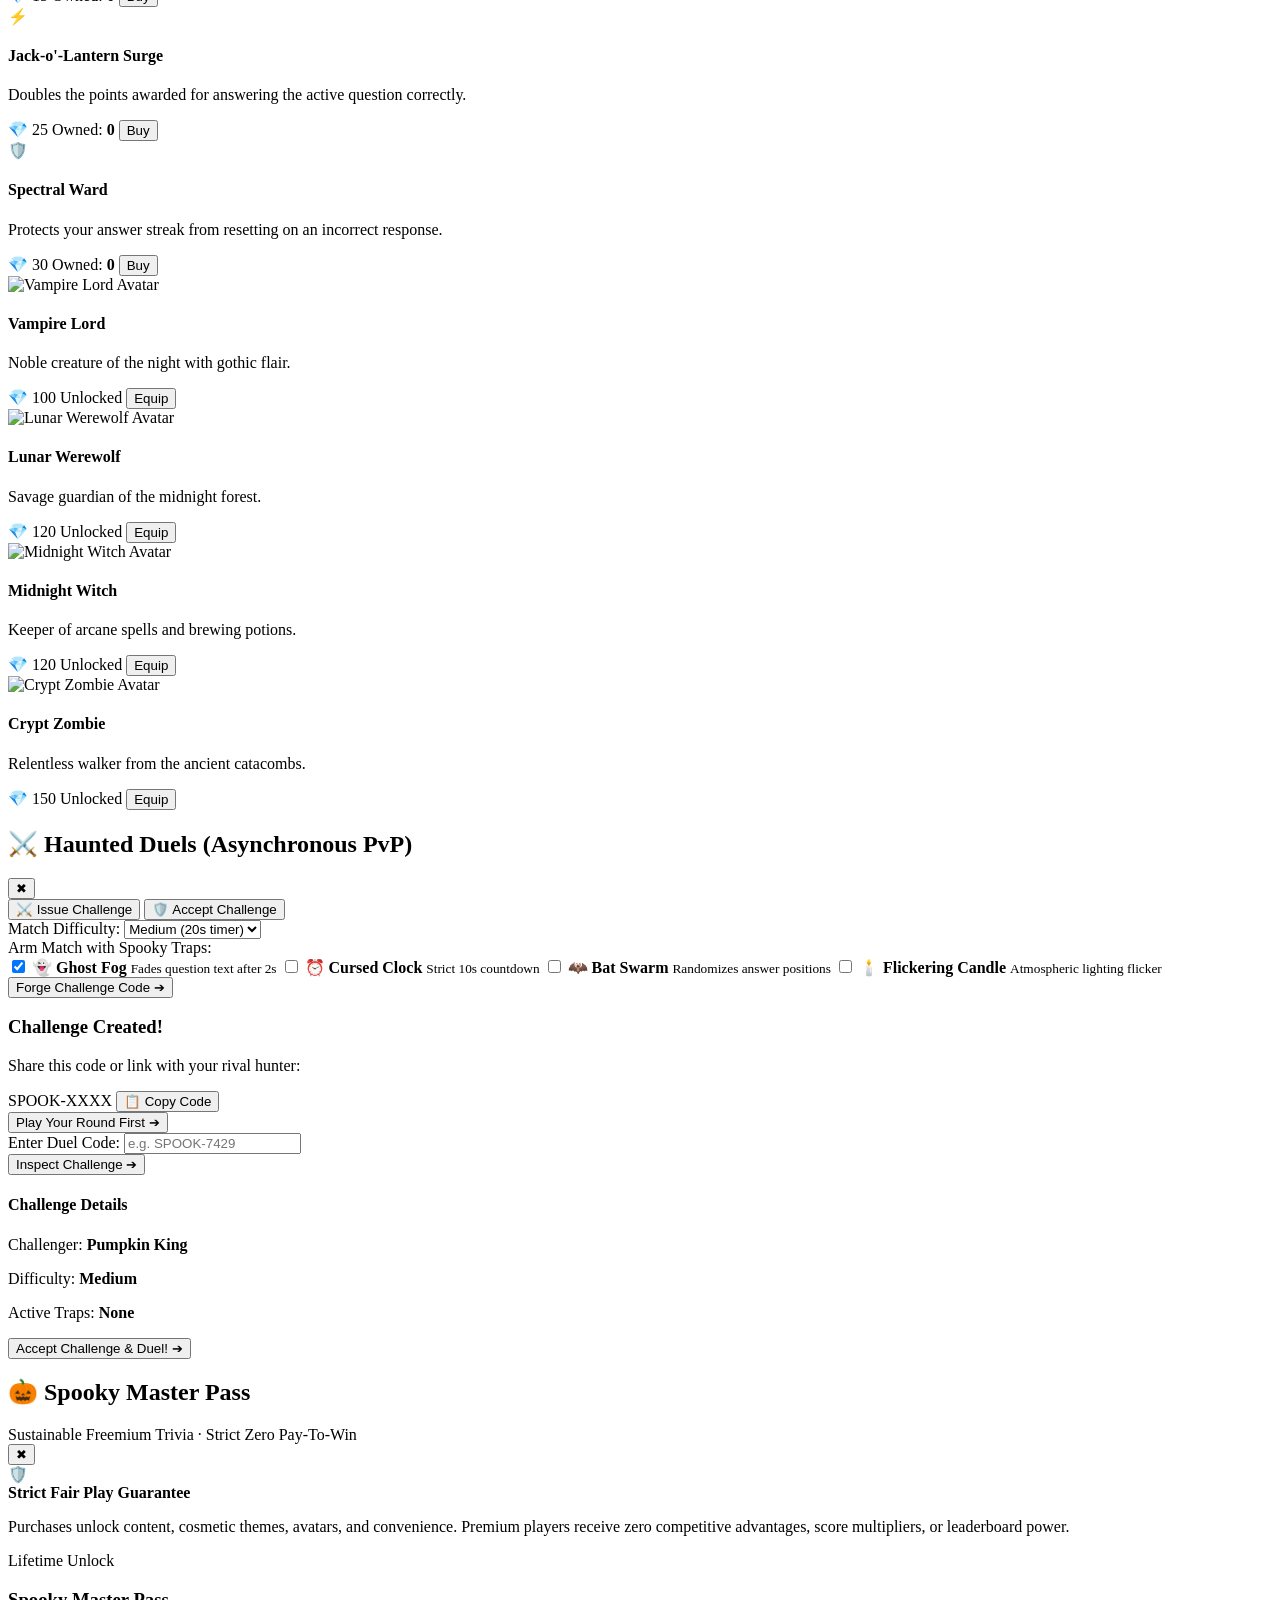
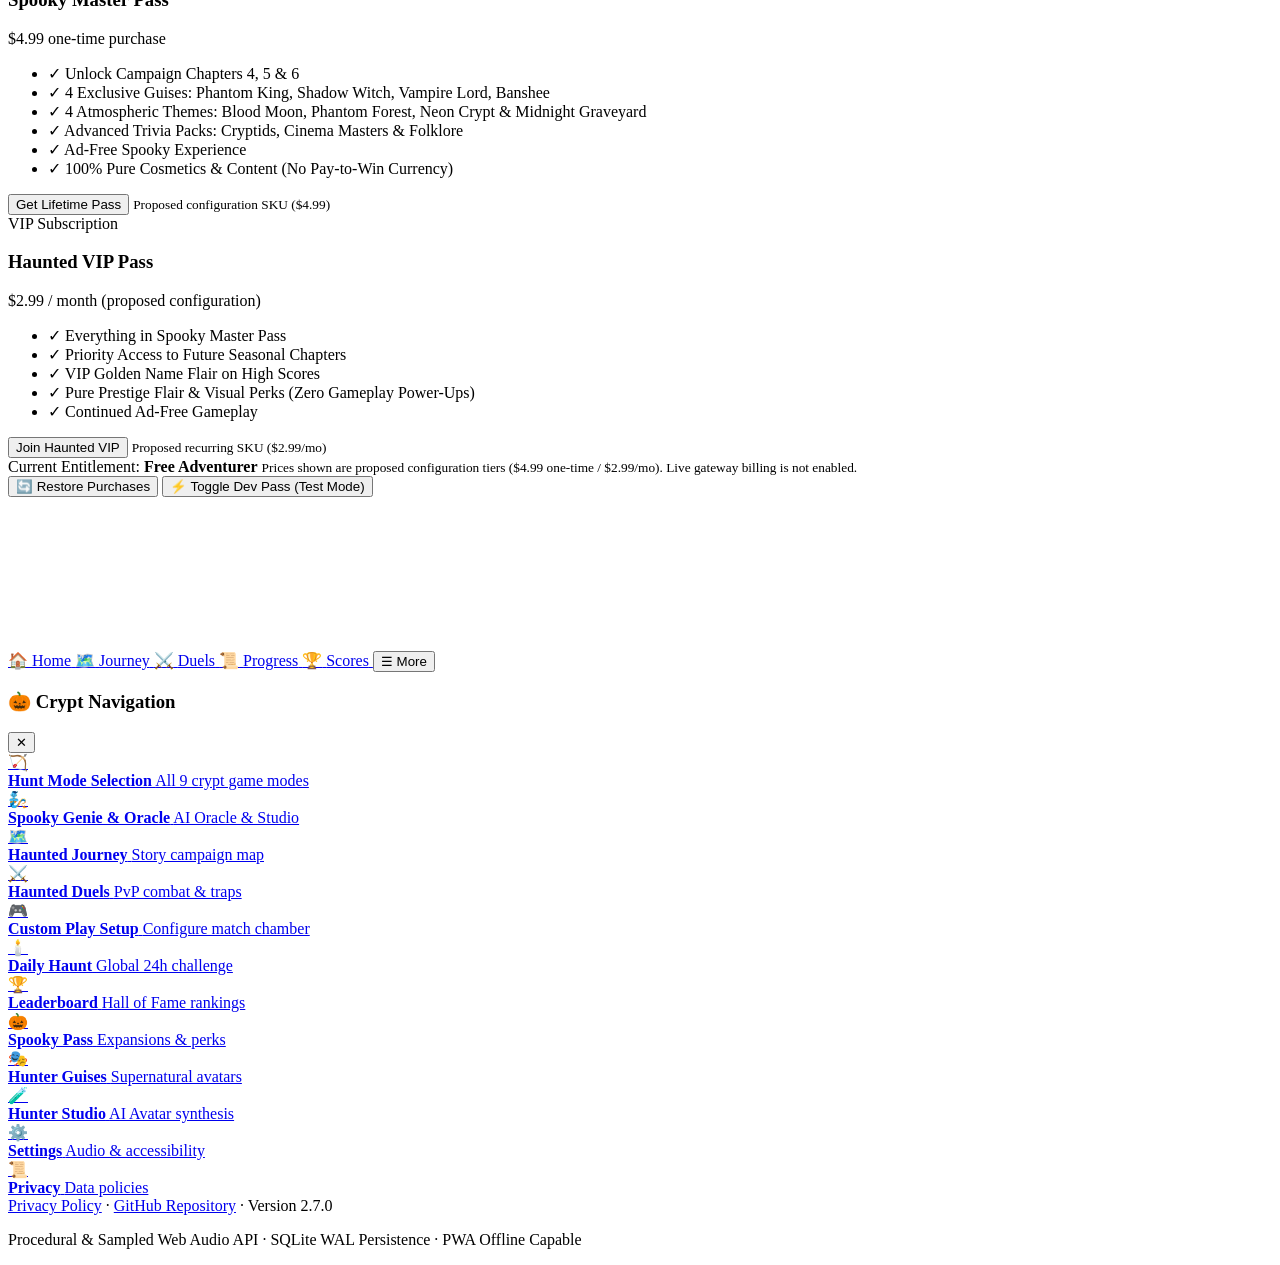
==== commit 32b05620: "feat(mobile): native mobile viewport frame, isolated view-switching, robust trivia timer, and gestur" ====
--- a/src/halloween_quiz/web/templates/index.html
+++ b/src/halloween_quiz/web/templates/index.html
@@ -104,7 +104,7 @@
         </div>
 
         <!-- SCREEN 0: DEDICATED CINEMATIC HORROR LANDING SCREEN -->
-        <section id="screen-landing" class="game-screen landing-screen hidden" aria-labelledby="landing-title">
+        <section id="screen-landing" class="game-screen landing-screen active" aria-labelledby="landing-title">
             <div class="landing-sanctum-stage">
                 <div class="landing-moonlight-halo" aria-hidden="true"></div>
                 <div class="landing-mansion-silhouette" aria-hidden="true"></div>
@@ -120,7 +120,7 @@
                     <div class="landing-cta-box">
                         <button type="button" id="btn-landing-enter" class="btn-cta btn-landing-enter" aria-label="Enter Spooky Master">
                             <span class="btn-cta-glimmer" aria-hidden="true"></span>
-                            <span class="btn-landing-enter-text">ENTER</span>
+                            <span class="btn-landing-enter-text">Enter the Haunt ➔</span>
                         </button>
                     </div>
                 </div>
@@ -128,7 +128,7 @@
         </section>
 
         <!-- SCREEN 1: SETUP / HAUNTED GAME LOBBY (COMPACT GAME DASHBOARD) -->
-        <section id="screen-start" class="game-screen active" aria-labelledby="start-title">
+        <section id="screen-start" class="game-screen hidden" aria-labelledby="start-title">
             <div class="lobby-wrapper">
 
                 <!-- 1. RETURNING PLAYER IDENTITY BAR -->
@@ -1506,6 +1506,18 @@
                         <div class="future-badge">☁️ Cloud Sync — Coming Later</div>
                         <p class="future-text">Online accounts and multi-device synchronization are designed for a future release. All your progress is stored safely on this device.</p>
                     </div>
+
+                    <!-- SETTINGS FOOTER & APP INFO -->
+                    <div class="settings-section settings-app-info">
+                        <div class="settings-footer-links">
+                            <a href="/privacy" data-route="/privacy">Privacy Policy</a>
+                            <span>·</span>
+                            <a href="https://github.com/jamoloto-dev/halloween" target="_blank" rel="noopener noreferrer">GitHub Repository</a>
+                            <span>·</span>
+                            <span>Version 2.7.0</span>
+                        </div>
+                        <p class="settings-footer-copy">Procedural & Sampled Web Audio API · SQLite WAL Persistence · PWA Offline Capable</p>
+                    </div>
                 </div>
             </div>
         </div>
